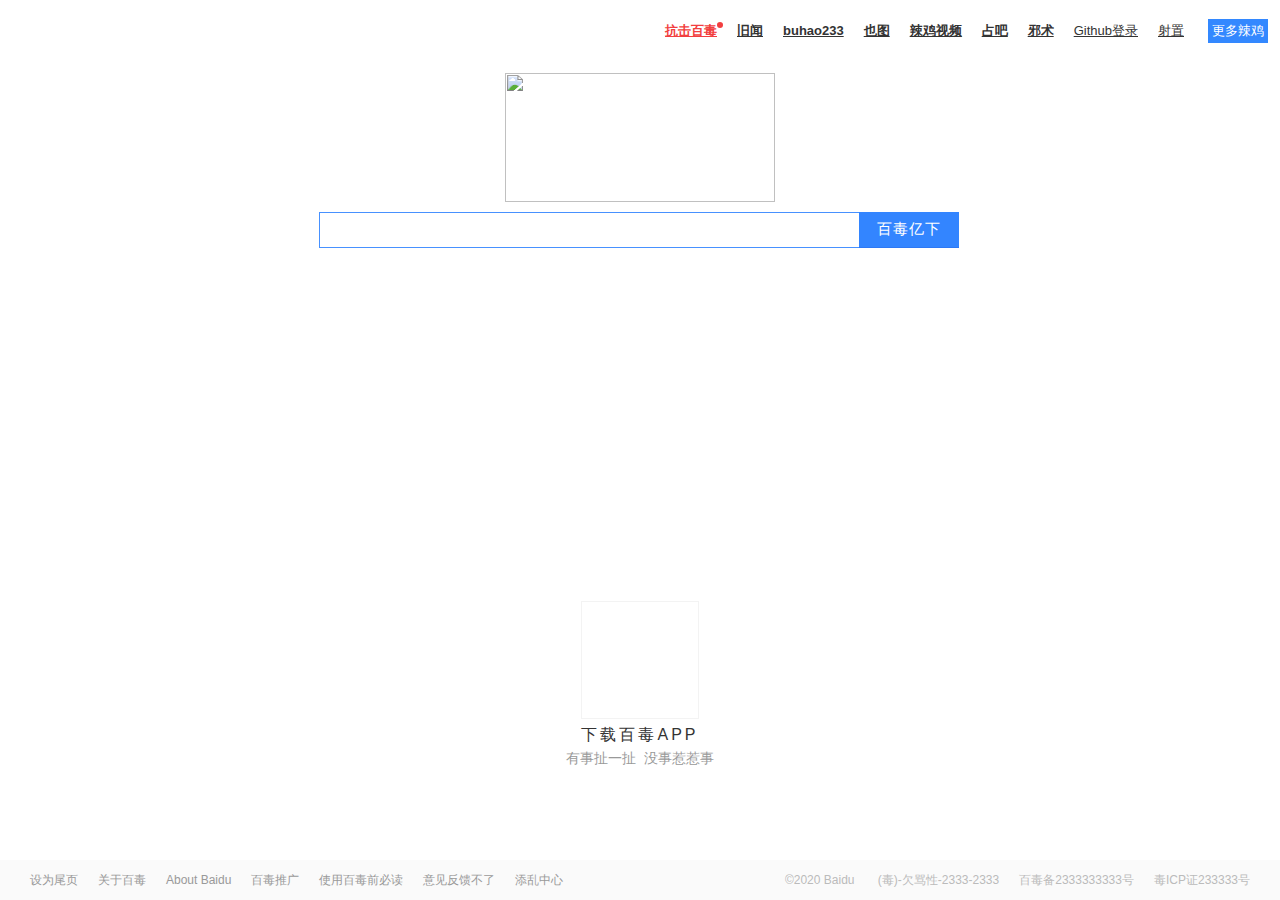
==== index.html @ ccaf36cb "修复了Github登录的bug by 电脑音乐发布 笔稽" ====
<!DOCTYPE html>
<html><head><meta http-equiv="Content-Type" content="text/html; charset=UTF-8"><meta http-equiv="X-UA-Compatible" content="IE=edge,chrome=1"><meta content="always" name="referrer"><meta name="theme-color" content="#2932e1"><link rel="shortcut icon" href="https://www.baidu.com/favicon.ico" type="image/x-icon"><link rel="search" type="application/opensearchdescription+xml" href="https://www.baidu.com/content-search.xml" title="百毒搜索"><link rel="icon" sizes="any" mask="" href="https://www.baidu.com/img/baidu_85beaf5496f291521eb75ba38eacbd87.svg"><link rel="dns-prefetch" href="https://dss0.bdstatic.com/"><link rel="dns-prefetch" href="https://dss1.bdstatic.com/"><link rel="dns-prefetch" href="https://ss1.bdstatic.com/"><link rel="dns-prefetch" href="https://sp0.baidu.com/"><link rel="dns-prefetch" href="https://sp1.baidu.com/"><link rel="dns-prefetch" href="https://sp2.baidu.com/"><title>百毒亿下，你就懵圈</title><style type="text/css" id="css_index" index="index">body,html{height:100%}html{overflow-y:auto}body{font:12px arial;background:#fff}body,form,li,p,ul{margin:0;padding:0;list-style:none}#fm,body,form{position:relative}td{text-align:left}img{border:0}a{text-decoration:none}a:active{color:#f60}input{border:0;padding:0}.clearfix:after{content:'\20';display:block;height:0;clear:both}.clearfix{zoom:1}#wrapper{position:relative;min-height:100%}#head{padding-bottom:100px;text-align:center;*z-index:1}#ftCon{height:50px;position:absolute;text-align:left;width:100%;margin:0 auto;z-index:0;overflow:hidden}#ftConw{display:inline-block;text-align:left;margin-left:33px;line-height:22px;position:relative;top:-2px;*float:right;*margin-left:0;*position:static}#ftConw,#ftConw a{color:#999}#ftConw{text-align:center;margin-left:0}.bg{background-image:url(https://dss0.bdstatic.com/5aV1bjqh_Q23odCf/static/superman/img/icons-5859e577e2.png);background-repeat:no-repeat;_background-image:url(https://dss0.bdstatic.com/5aV1bjqh_Q23odCf/static/superman/img/icons-d5b04cc545.gif)}.c-icon{display:inline-block;width:14px;height:14px;vertical-align:text-bottom;font-style:normal;overflow:hidden;background:url(https://dss0.bdstatic.com/5aV1bjqh_Q23odCf/static/superman/img/icons-5859e577e2.png) no-repeat 0 0;_background-image:url(https://dss0.bdstatic.com/5aV1bjqh_Q23odCf/static/superman/img/icons-d5b04cc545.gif)}.c-icon-triangle-down-blue{background-position:-480px -168px}.c-icon-chevron-unfold2{background-position:-504px -168px}#m{width:720px;margin:0 auto}#lk,#nv a,#nv b,.btn{font-size:14px}#nv{height:19px;font-size:16px;margin:0 0 4px;text-align:left;text-indent:137px}.s_btn{width:95px;height:32px;padding-top:2px\9;font-size:14px;background-color:#ddd;background-position:0 -48px;cursor:pointer}.s_btn_h{background-position:-240px -48px}.s_btn_wr{width:97px;height:34px;display:inline-block;background-position:-120px -48px;*position:relative;z-index:0;vertical-align:top}#jgwab{margin-left:19px}#cp .c-icon-icrlogo,.c-icon-jgwablogo{width:14px;height:17px;display:inline-block;overflow:hidden;background:url(https://dss0.bdstatic.com/5aV1bjqh_Q23odCf/static/superman/img/icons-5859e577e2.png) no-repeat;_background-image:url(https://dss0.bdstatic.com/5aV1bjqh_Q23odCf/static/superman/img/icons-d5b04cc545.gif)}#cp .c-icon-icrlogo{background-position:-600px -96px;position:relative;top:3px}.c-icon-jgwablogo{background-position:-623px -96px;position:relative;top:3px}#shouji{margin-right:14px}#u{display:none}#c-tips-container{display:none}#wrapper{min-width:1250px;height:100%;min-height:600px}#head{position:relative;padding-bottom:0;height:100%;min-height:600px}#head #lg .index-logo-src,#head #lg .index-logo-srcnew{position:absolute;bottom:10px;left:50%;margin-left:-135px}#m{position:relative}#fm{padding-left:40px;top:-37px}#lh a{margin-left:62px}#lh #setf,#lh #seth{margin-left:0}#lk{position:absolute;display:none;top:0;right:0;margin:33px 0}#lk span{font:14px "宋体"}#nv{position:absolute;display:none;top:0;right:0}#lm{color:#666;width:100%;height:60px;margin-top:60px;line-height:15px;font-size:13px;position:absolute;top:0;left:0}#lm a{color:#666}#pad-version{line-height:40px}#su.bg,.s_btn_wr.bg,.s_ipt_wr.bg{background-image:none}.s_btn_wr{width:auto;height:auto;border-bottom:1px solid transparent;*border-bottom:none}.s_btn{width:100px;height:36px;color:#fff;font-size:15px;letter-spacing:1px;background:#3385ff;border-bottom:1px solid #2d78f4;outline:medium;*border-bottom:none;-webkit-appearance:none;-webkit-border-radius:0}.s_btn.btnhover{background:#317ef3;border-bottom:1px solid #2868c8;*border-bottom:none;box-shadow:1px 1px 1px #ccc}.s_btn_h{background:#3075dc;box-shadow:inset 1px 1px 5px #2964bb;-webkit-box-shadow:inset 1px 1px 5px #2964bb;-moz-box-shadow:inset 1px 1px 5px #2964bb;-o-box-shadow:inset 1px 1px 5px #2964bb}#result_logo{display:none}#index_logo img{display:inline-block;width:270px;height:129px}#s_tab{display:none}.s_form_wrapper{height:100%}.s_form_wrapper.lite{top:-191px}.s_ipt_wr{height:34px}#head .c-icon-bear-round{display:none}#fm .bdsug,#form .bdsug{top:35px;z-index:100}.bdsug{display:none;position:absolute;width:538px;background:#fff;border:1px solid #ccc;_overflow:hidden;box-shadow:1px 1px 3px #ededed;-webkit-box-shadow:1px 1px 3px #ededed;-moz-box-shadow:1px 1px 3px #ededed;-o-box-shadow:1px 1px 3px #ededed}.bdsug.bdsugbg ul{background:url(https://dss0.bdstatic.com/5aV1bjqh_Q23odCf/static/superman/img/sugbg-1762fe7cb1.png) 100% 100% no-repeat;background-size:100px 110px;background-image:url(https://dss0.bdstatic.com/5aV1bjqh_Q23odCf/static/superman/img/sugbg-90fc9cf8c8.gif)\9}.bdsug li{width:522px;color:#000;font:14px arial;line-height:25px;padding:0 8px;position:relative;cursor:default}.bdsug li.bdsug-s{background:#f0f0f0}.bdsug-store b,.bdsug-store span{color:#7a77c8}.bdsug-store-del{font-size:12px;color:#666;text-decoration:underline;position:absolute;right:8px;top:0;cursor:pointer;display:none}.bdsug-s .bdsug-store-del{display:inline-block}.bdsug-ala{display:inline-block;border-bottom:1px solid #e6e6e6}.bdsug-ala h3{line-height:14px;background:url(//www.baidu.com/img/sug_bd.png) no-repeat left center;margin:8px 0 5px 0;font-size:12px;font-weight:400;color:#7b7b7b;padding-left:20px}.bdsug-ala p{font-size:14px;font-weight:700;padding-left:20px}.bdsug .bdsug-direct{width:auto;padding:0;border-bottom:1px solid #f1f1f1}.bdsug .bdsug-direct p{color:#00c;font-weight:700;line-height:34px;padding:0 8px;cursor:pointer;white-space:nowrap;overflow:hidden}.bdsug .bdsug-direct p img{width:16px;height:16px;margin:7px 6px 9px 0;vertical-align:middle}.bdsug .bdsug-direct p span{margin-left:8px}.bdsug .bdsug-direct p i{font-size:12px;line-height:100%;font-style:normal;font-weight:400;color:#fff;background-color:#2b99ff;display:inline;text-align:center;padding:1px 5px;*padding:2px 5px 0 5px;margin-left:8px;overflow:hidden}.bdsug .bdsug-pcDirect{color:#000;font-size:14px;line-height:30px;height:30px;background-color:#f8f8f8}.bdsug .bdsug-pc-direct-tip{position:absolute;right:15px;top:8px;width:55px;height:15px;display:block;background:url(../img/pc_direct.png) no-repeat 0 0}.bdsug li.bdsug-pcDirect-s{background-color:#f0f0f0}.bdsug .bdsug-pcDirect-is{color:#000;font-size:14px;line-height:22px;background-color:#f8f8f8}.bdsug .bdsug-pc-direct-tip-is{position:absolute;right:15px;top:3px;width:55px;height:15px;display:block;background:url(../img/pc_direct.png) no-repeat 0 0}.bdsug li.bdsug-pcDirect-is-s{background-color:#f0f0f0}.bdsug .bdsug-pcDirect-is-s .bdsug-pc-direct-tip-is,.bdsug .bdsug-pcDirect-s .bdsug-pc-direct-tip{background-position:0 -15px}.bdsug .bdsug-newicon{color:#929292;opacity:.7;font-size:12px;display:inline-block;line-height:22px;letter-spacing:2px}.bdsug .bdsug-s .bdsug-newicon{opacity:1}.bdsug .bdsug-newicon i{letter-spacing:0;font-style:normal}.bdsug .bdsug-feedback-wrap{text-align:right;background:#fafafa;color:#666;height:25px;line-height:25px;display:none}.bdsug .bdsug-feedback{margin-right:10px;text-decoration:underline;color:#666}.toggle-underline{text-decoration:none}.toggle-underline:hover{text-decoration:underline}.tools{position:absolute;right:-75px}#mHolder{width:62px;position:relative;z-index:296;display:none}#mCon{height:18px;line-height:18px;position:absolute;cursor:pointer}#mCon span{color:#00c;display:block;width:24px}#mCon .hw{text-decoration:underline;cursor:pointer;display:inline-block}#mCon .pinyin{display:inline-block}#mCon .c-icon-chevron-unfold2{margin-left:5px}#mMenu a{width:100%;height:100%;display:block;line-height:22px;text-indent:6px;text-decoration:none;filter:none\9}#mMenu,#user ul{box-shadow:1px 1px 2px #ccc;-moz-box-shadow:1px 1px 2px #ccc;-webkit-box-shadow:1px 1px 2px #ccc;filter:progid:DXImageTransform.Microsoft.Shadow(Strength=2, Direction=135, Color=#cccccc)\9}#mMenu{width:56px;border:1px solid #9b9b9b;list-style:none;position:absolute;right:27px;top:28px;display:none;background:#fff}#mMenu a:hover{background:#ebebeb}#mMenu .ln{height:1px;background:#ebebeb;overflow:hidden;font-size:1px;line-height:1px;margin-top:-1px}#u1 a:link,#u1 a:visited{color:#666;text-decoration:none}#u1 a:active,#u1 a:hover{text-decoration:underline}#u1 a:active{color:#00c}#u1{z-index:2;color:#fff;position:absolute;right:0;top:0;margin:19px 0 5px 0;padding:0 96px 0 0}#u1 .reg{display:none}#u1 a.pf,#u1 a.pf:visited{display:inline-block;float:left;color:#333;line-height:24px;font-size:13px;margin-left:20px;overflow:hidden;text-decoration:underline}#u1 a.lb,#u1 a.lb:visited,#u1 a.username{display:inline-block;float:left;color:#333;font-size:13px;line-height:24px;margin-left:20px;text-decoration:underline}#u1 a.bri,#u1 a.bri:visited{display:inline-block;position:absolute;right:10px;width:60px;height:23px;float:left;color:#fff;background:#38f;line-height:24px;font-size:13px;text-align:center;overflow:hidden;border-bottom:1px solid #38f;margin-left:19px;margin-right:2px}#u1 a.bri.brihover{display:none;text-decoration:none;color:#333;background:0 0;border-bottom:1px solid transparent;margin-left:19px}#u1 #lm a{color:#00c;text-decoration:underline}#u1 a.mnav,#u1 a.mnav:visited{float:left;color:#333;font-weight:700;line-height:24px;margin-left:20px;font-size:13px;text-decoration:underline}#u1 a.lb:hover,#u1 a.mnav:hover,#u1 a.pf:hover{color:#00c}.briiconsbg{background-repeat:no-repeat;background-size:300px 18px;background-image:url(https://dss0.bdstatic.com/5aV1bjqh_Q23odCf/static/superman/img/icons-5859e577e2.png);background-image:url(https://dss0.bdstatic.com/5aV1bjqh_Q23odCf/static/superman/img/icons-d5b04cc545.gif)\9}.bdpfmenu{background-color:#fff;border:1px solid #d1d1d1;position:absolute;right:160px;width:68px;top:36px;margin-top:-1px;_margin-top:-3px;z-index:2;box-shadow:1px 1px 5px #d1d1d1;-webkit-box-shadow:1px 1px 5px #d1d1d1;-moz-box-shadow:1px 1px 5px #d1d1d1;-o-box-shadow:1px 1px 5px #d1d1d1}.bdpfmenu a{display:block;text-align:left;margin:0!important;padding:0 9px;line-height:26px;text-decoration:none}#wrapper .bdpfmenu a:link,#wrapper .bdpfmenu a:visited{background:#fff;color:#333}#wrapper .bdpfmenu a:active,#wrapper .bdpfmenu a:hover{background:#38f;text-decoration:none;color:#fff}#wrapper .bdnuarrow{width:0;height:0;font-size:0;line-height:0;display:block;position:absolute;top:-10px;left:50%;margin-left:-5px}#wrapper .bdnuarrow em,#wrapper .bdnuarrow i{width:0;height:0;font-size:0;line-height:0;display:block;position:absolute;border:5px solid transparent;border-style:dashed dashed solid dashed}#wrapper .bdnuarrow em{border-bottom-color:#d8d8d8;top:-1px}#wrapper .bdnuarrow i{border-bottom-color:#fff;top:0}.s-isindex-wrap #wrapper .bdnuarrow{height:13px;background:url(https://dss0.bdstatic.com/5aV1bjqh_Q23odCf/static/superman/img/icons-5859e577e2.png) no-repeat -90px -1px}#wrapper .bdnuarrow.bdbriarrow{right:104px;display:none!important}#wrapper .bdbri{width:85px;min-height:100px;border-left:1px solid #e7e7e7;position:absolute;background-color:#f9f9f9;overflow:hidden;z-index:10;right:0;top:0}#prefpanel{background:#fafafa;display:none;opacity:0;position:fixed;_position:absolute;top:-359px;z-index:1000;width:100%;min-width:960px;border-bottom:1px solid #ebebeb}#prefpanel form{_width:850px}#wrapper .bdbriimgtitle{color:#333;text-align:center;width:66px;height:43px;line-height:43px;padding-top:9px;margin:0 auto;border-bottom:#f0f0f0 1px solid;font-size:13px;cursor:default}#wrapper .briscrollwrapper{overflow:hidden}#wrapper .briscrollwrapperContainer{position:relative}#wrapper .bdbri.bdbriimg .bdmainlink a,#wrapper .bdbri.bdbriimg .bdothlink a{display:block;text-align:center;width:66px;height:76px;margin:0 auto;border-bottom:#f0f0f0 1px solid;color:#666;text-decoration:none;overflow:hidden}#wrapper .bdbri.bdbriimg .bdmainlink a:visited,#wrapper .bdbri.bdbriimg .bdothlink a:visited{color:#666}#wrapper .bdbri.bdbriimg .bdmainlink a:hover,#wrapper .bdbri.bdbriimg .bdothlink a:hover{color:#666;text-decoration:underline}#wrapper .bdbri.bdbriimg .bdmainlink a:active,#wrapper .bdbri.bdbriimg .bdothlink a:active{color:#00c;text-decoration:underline}#wrapper .bdbri.bdbriimg span{width:36px;height:36px;display:block;margin:10px auto 5px;background:url(https://dss0.bdstatic.com/5aV1bjqh_Q23odCf/static/superman/img/logos/bdbri_icons.png) no-repeat;cursor:pointer}#wrapper .bdbri.bdbriimg .bdbrievenmore,#wrapper .bdbri.bdbriimg .bdbrimore{clear:both;text-align:center}#wrapper .bdbri.bdbriimg .bdbrievenmore{margin-top:15px;height:30px;width:85px;overflow:hidden}#wrapper .bdbri.bdbriimg span.bdbriimgitem_1{background:url(https://dss0.bdstatic.com/5aV1bjqh_Q23odCf/static/superman/img/logos/yingxiao-b585c1ec7d.png) no-repeat;background-size:cover}#wrapper .bdbri.bdbriimg span.bdbriimgitem_2{background:url(https://dss0.bdstatic.com/5aV1bjqh_Q23odCf/static/superman/img/logos/zhidao-cbf2affcac.png) no-repeat;background-size:cover}#wrapper .bdbri.bdbriimg span.bdbriimgitem_3{width:36px;background:url(https://dss0.bdstatic.com/5aV1bjqh_Q23odCf/static/superman/img/logos/qqjt-9809ca806e.png) no-repeat;background-size:cover}#wrapper .bdbri.bdbriimg span.bdbriimgitem_4{background:url(https://dss0.bdstatic.com/5aV1bjqh_Q23odCf/static/superman/img/logos/image-55b5909a30.png) no-repeat;background-size:cover}#wrapper .bdbri.bdbriimg span.bdbriimgitem_5{background:url(https://dss0.bdstatic.com/5aV1bjqh_Q23odCf/static/superman/img/logos/wenku-aaf198d89f.png) no-repeat;background-size:cover}#wrapper .bdbri.bdbriimg span.bdbriimgitem_6{background:url(https://dss0.bdstatic.com/5aV1bjqh_Q23odCf/static/superman/img/logos/fengyunbang-1986a40079.png) no-repeat;background-size:cover}#wrapper .bdbri.bdbriimg span.bdbriimgitem_7{background-position:-220px 0}#wrapper .bdbri.bdbriimg .bdbrievenmore a:link,#wrapper .bdbri.bdbriimg .bdbrievenmore a:visited{color:#666;text-decoration:underline}#wrapper .bdbri.bdbriimg .bdbrievenmore a:hover{color:#666;text-decoration:underline}#wrapper .bdbri.bdbriimg .bdbrievenmore a:active{color:#00c}.bdbriscroll-ctrl-scroll{position:absolute;top:10px;right:1px;width:8px;border-top:1px solid #e4e4e4;border-left:1px solid #e4e4e4;cursor:default;-webkit-user-select:none;-moz-user-select:none}.bdbriscroll-ctrl-scroll .bdbriscroll-axis{width:8px;left:0;z-index:0;position:absolute;background:#f2f2f2}.bdbriscroll-ctrl-scroll-touch .bdbriscroll-axis{width:7px;background:#f2f2f2}.bdbriscroll-ctrl-scroll-hover .bdbriscroll-axis{background:#f2f2f2}.bdbriscroll-ctrl-scroll .bdbriscroll-slider{overflow:hidden;width:7px;height:14px;position:absolute;left:0;z-index:10;display:none;background:#d9d9d9;margin-top:-1px;margin-left:-1px;border-right:1px solid #cecece;border-bottom:1px solid #cecece;cursor:default}.bdbriscroll-ctrl-scroll-hover .bdbriscroll-slider,.bdbriscroll-ctrl-scroll-touch .bdbriscroll-slider{background:#b8b8b8;border-right:1px solid #afafaf;border-bottom:1px solid #afafaf}.s_ipt::-webkit-input-placeholder{padding-left:3px;color:#aaa;font-size:13px}.s_ipt::-moz-placeholder{padding-left:3px;color:#aaa;font-size:13px}.s_ipt:-ms-input-placeholder{padding-left:3px;color:#aaa;font-size:13px}.s_ipt::placeholder{padding-left:3px;color:#aaa;font-size:13px}.kw-placeholder{position:absolute;top:0;left:0;color:#aaa;font-size:13px;height:35px;line-height:35px;padding-left:10px;max-width:360px;z-index:99;pointer-events:none}.kw-placeholder.placeholders-hidden{visibility:hidden}.qrcode-chunwan{width:530px;height:90px;position:absolute;left:50%;margin-left:-265px;z-index:1;bottom:115px;background-size:100%;background-repeat:no-repeat;background-position:center}.qrcode-chunwan .close-chunwan{width:23px;height:23px;position:absolute;top:0;right:0;display:none;_display:block;background-size:100%}.qrcode-chunwan:hover .close-chunwan{display:block}.s-skin-hasbg #head_wrapper.s-down .s_ipt:focus{border-top:1px solid #38f!important;border-left:1px solid #38f!important;border-bottom:1px solid #38f!important}.s-isindex-wrap{position:relative}.s_lm_hide{display:none!important}#head_wrapper.head_wrapper{width:auto}#s_main.main{display:none}#s-bottom-layer-hide-card-btn{display:none}@font-face{font-family:cIconfont;src:url(https://dss0.bdstatic.com/5aV1bjqh_Q23odCf/static/superman/font/iconfont-eff6dcd8a2.eot);src:url(https://dss0.bdstatic.com/5aV1bjqh_Q23odCf/static/superman/font/iconfont-eff6dcd8a2.eot?#iefix) format('embedded-opentype'),url(https://dss0.bdstatic.com/5aV1bjqh_Q23odCf/static/superman/font/iconfont-e096e2d334.woff2) format('woff2'),url(https://dss0.bdstatic.com/5aV1bjqh_Q23odCf/static/superman/font/iconfont-cd15381a28.woff) format('woff'),url(https://dss0.bdstatic.com/5aV1bjqh_Q23odCf/static/superman/font/iconfont-63a90f8b0e.ttf) format('truetype'),url(https://dss0.bdstatic.com/5aV1bjqh_Q23odCf/static/superman/font/iconfont-88179cba0e.svg#iconfont) format('svg')}.s-isindex-wrap .c-gap-top-small{margin-top:3px}.s-isindex-wrap .c-gap-top{margin-top:7px}.s-isindex-wrap .c-gap-top-large{margin-top:11px}.s-isindex-wrap .c-gap-bottom-small{margin-bottom:3px}.s-isindex-wrap .c-gap-bottom{margin-bottom:7px}.s-isindex-wrap .c-gap-bottom-large{margin-bottom:11px}.s-isindex-wrap .c-gap-left{margin-left:12px}.s-isindex-wrap .c-gap-left-small{margin-left:8px}.s-isindex-wrap .c-gap-left-large{margin-left:16px}.s-isindex-wrap .c-gap-left-middle{margin-left:10px}.s-isindex-wrap .c-gap-right{margin-right:12px}.s-isindex-wrap .c-gap-right-small{margin-right:8px}.s-isindex-wrap .c-gap-right-large{margin-right:16px}.s-isindex-wrap .c-gap-right-middle{margin-right:10px}.s-isindex-wrap .c-gap-icon-right-small{margin-right:5px}.s-isindex-wrap .c-gap-icon-right{margin-right:10px}.s-isindex-wrap .c-gap-icon-left-small{margin-left:5px}.s-isindex-wrap .c-gap-icon-left{margin-left:10px}.s-isindex-wrap .c-border .c-gap-left{margin-left:4px}.s-isindex-wrap .c-border .c-gap-left-small{margin-left:2px}.s-isindex-wrap .c-border .c-gap-right{margin-right:4px}.s-isindex-wrap .c-border .c-gap-right-small{margin-right:2px}.s-isindex-wrap .c-row{*zoom:1}.s-isindex-wrap .c-row:after{display:block;height:0;content:"";clear:both;visibility:hidden}.s-isindex-wrap .c-span1{width:32px}.s-isindex-wrap .c-span2{width:80px}.s-isindex-wrap .c-span3{width:128px}.s-isindex-wrap .c-span4{width:176px}.s-isindex-wrap .c-span5{width:224px}.s-isindex-wrap .c-span6{width:272px}.s-isindex-wrap .c-span7{width:320px}.s-isindex-wrap .c-span8{width:368px}.s-isindex-wrap .c-span9{width:416px}.s-isindex-wrap .c-span10{width:464px}.s-isindex-wrap .c-span11{width:512px}.s-isindex-wrap .c-span12{width:560px}.s-isindex-wrap .c-span13{width:608px}.s-isindex-wrap .c-span14{width:656px}.s-isindex-wrap .c-span15{width:704px}.s-isindex-wrap .c-span16{width:752px}.s-isindex-wrap .c-span17{width:800px}.s-isindex-wrap .c-span18{width:848px}.s-isindex-wrap .c-span19{width:896px}.s-isindex-wrap .c-span20{width:944px}.s-isindex-wrap .c-span21{width:992px}.s-isindex-wrap .c-span22{width:1040px}.s-isindex-wrap .c-span23{width:1088px}.s-isindex-wrap .c-span24{width:1136px}.s-isindex-wrap .c-span10,.s-isindex-wrap .c-span11,.s-isindex-wrap .c-span12,.s-isindex-wrap .c-span13,.s-isindex-wrap .c-span14,.s-isindex-wrap .c-span15,.s-isindex-wrap .c-span16,.s-isindex-wrap .c-span17,.s-isindex-wrap .c-span18,.s-isindex-wrap .c-span19,.s-isindex-wrap .c-span2,.s-isindex-wrap .c-span20,.s-isindex-wrap .c-span21,.s-isindex-wrap .c-span22,.s-isindex-wrap .c-span23,.s-isindex-wrap .c-span24,.s-isindex-wrap .c-span3,.s-isindex-wrap .c-span4,.s-isindex-wrap .c-span5,.s-isindex-wrap .c-span6,.s-isindex-wrap .c-span7,.s-isindex-wrap .c-span8,.s-isindex-wrap .c-span9{float:left;_display:inline;margin-right:16px;list-style:none}.s-isindex-wrap .c-span-last{margin-right:0}.s-isindex-wrap .c-span-last-s{margin-right:0}.s-isindex-wrap .container_l .cr-content{width:752px}.s-isindex-wrap .container_l .cr-content .c-span-last-s{margin-right:16px}.s-isindex-wrap .container_l .cr-content-narrow{width:560px}.s-isindex-wrap .container_l .cr-content-narrow .c-span-last-s{margin-right:0}.s-isindex-wrap .c-border .c-span1,.s-isindex-wrap .c-feed-box .c-span1{width:43px}.s-isindex-wrap .c-border .c-span2,.s-isindex-wrap .c-feed-box .c-span2{width:90px}.s-isindex-wrap .c-border .c-span3,.s-isindex-wrap .c-feed-box .c-span3{width:137px}.s-isindex-wrap .c-border .c-span4,.s-isindex-wrap .c-feed-box .c-span4{width:184px}.s-isindex-wrap .c-border .c-span5,.s-isindex-wrap .c-feed-box .c-span5{width:231px}.s-isindex-wrap .c-border .c-span6,.s-isindex-wrap .c-feed-box .c-span6{width:278px}.s-isindex-wrap .c-border .c-span7,.s-isindex-wrap .c-feed-box .c-span7{width:325px}.s-isindex-wrap .c-border .c-span8,.s-isindex-wrap .c-feed-box .c-span8{width:372px}.s-isindex-wrap .c-border .c-span9,.s-isindex-wrap .c-feed-box .c-span9{width:419px}.s-isindex-wrap .c-border .c-span10,.s-isindex-wrap .c-feed-box .c-span10{width:466px}.s-isindex-wrap .c-border .c-span11,.s-isindex-wrap .c-feed-box .c-span11{width:513px}.s-isindex-wrap .c-border .c-span12,.s-isindex-wrap .c-feed-box .c-span12{width:560px}.s-isindex-wrap .c-border .c-span13,.s-isindex-wrap .c-feed-box .c-span13{width:607px}.s-isindex-wrap .c-border .c-span14,.s-isindex-wrap .c-feed-box .c-span14{width:654px}.s-isindex-wrap .c-border .c-span15,.s-isindex-wrap .c-feed-box .c-span15{width:701px}.s-isindex-wrap .c-border .c-span16,.s-isindex-wrap .c-feed-box .c-span16{width:748px}.s-isindex-wrap .c-border .c-span17,.s-isindex-wrap .c-feed-box .c-span17{width:795px}.s-isindex-wrap .c-border .c-span18,.s-isindex-wrap .c-feed-box .c-span18{width:842px}.s-isindex-wrap .c-border .c-span19,.s-isindex-wrap .c-feed-box .c-span19{width:889px}.s-isindex-wrap .c-border .c-span20,.s-isindex-wrap .c-feed-box .c-span20{width:936px}.s-isindex-wrap .c-border .c-span21,.s-isindex-wrap .c-feed-box .c-span21{width:983px}.s-isindex-wrap .c-border .c-span22,.s-isindex-wrap .c-feed-box .c-span22{width:1030px}.s-isindex-wrap .c-border .c-span23,.s-isindex-wrap .c-feed-box .c-span23{width:1077px}.s-isindex-wrap .c-border .c-span24,.s-isindex-wrap .c-feed-box .c-span24{width:1124px}.s-isindex-wrap .c-border .c-span10,.s-isindex-wrap .c-border .c-span11,.s-isindex-wrap .c-border .c-span12,.s-isindex-wrap .c-border .c-span13,.s-isindex-wrap .c-border .c-span14,.s-isindex-wrap .c-border .c-span15,.s-isindex-wrap .c-border .c-span16,.s-isindex-wrap .c-border .c-span17,.s-isindex-wrap .c-border .c-span18,.s-isindex-wrap .c-border .c-span19,.s-isindex-wrap .c-border .c-span2,.s-isindex-wrap .c-border .c-span20,.s-isindex-wrap .c-border .c-span21,.s-isindex-wrap .c-border .c-span22,.s-isindex-wrap .c-border .c-span23,.s-isindex-wrap .c-border .c-span24,.s-isindex-wrap .c-border .c-span3,.s-isindex-wrap .c-border .c-span4,.s-isindex-wrap .c-border .c-span5,.s-isindex-wrap .c-border .c-span6,.s-isindex-wrap .c-border .c-span7,.s-isindex-wrap .c-border .c-span8,.s-isindex-wrap .c-border .c-span9,.s-isindex-wrap .c-feed-box .c-span10,.s-isindex-wrap .c-feed-box .c-span11,.s-isindex-wrap .c-feed-box .c-span12,.s-isindex-wrap .c-feed-box .c-span13,.s-isindex-wrap .c-feed-box .c-span14,.s-isindex-wrap .c-feed-box .c-span15,.s-isindex-wrap .c-feed-box .c-span16,.s-isindex-wrap .c-feed-box .c-span17,.s-isindex-wrap .c-feed-box .c-span18,.s-isindex-wrap .c-feed-box .c-span19,.s-isindex-wrap .c-feed-box .c-span2,.s-isindex-wrap .c-feed-box .c-span20,.s-isindex-wrap .c-feed-box .c-span21,.s-isindex-wrap .c-feed-box .c-span22,.s-isindex-wrap .c-feed-box .c-span23,.s-isindex-wrap .c-feed-box .c-span24,.s-isindex-wrap .c-feed-box .c-span3,.s-isindex-wrap .c-feed-box .c-span4,.s-isindex-wrap .c-feed-box .c-span5,.s-isindex-wrap .c-feed-box .c-span6,.s-isindex-wrap .c-feed-box .c-span7,.s-isindex-wrap .c-feed-box .c-span8,.s-isindex-wrap .c-feed-box .c-span9{margin-right:4px}.s-isindex-wrap .c-border .c-span-last,.s-isindex-wrap .c-feed-box .c-span-last{margin-right:0}.s-isindex-wrap .c-index{display:inline-block;width:14px;padding:1px 0;line-height:100%;text-align:center;color:#fff;background-color:#8eb9f5;font-size:12px}.s-isindex-wrap .c-index-hot,.s-isindex-wrap .c-index-hot1{background-color:#f54545}.s-isindex-wrap .c-index-hot2{background-color:#ff8547}.s-isindex-wrap .c-index-hot3{background-color:#ffac38}.s-isindex-wrap .c-font-sigma{font:36px/60px Arial,PingFangSC-Regular,MicrosoftYaHei}.s-isindex-wrap .c-font-large{font:20px/30px Arial,PingFangSC-Regular,MicrosoftYaHei}.s-isindex-wrap .c-font-big{font:20px/30px Arial,PingFangSC-Regular,MicrosoftYaHei}.s-isindex-wrap .c-font-special{font:16px/26px Arial,PingFangSC-Regular,MicrosoftYaHei}.s-isindex-wrap .c-font-medium{font:14px/24px Arial,PingFangSC-Regular,MicrosoftYaHei}.s-isindex-wrap .c-font-normal{font:13px/23px Arial,PingFangSC-Regular,MicrosoftYaHei}.s-isindex-wrap .c-font-small{font:12px/20px Arial,PingFangSC-Regular,MicrosoftYaHei}.s-isindex-wrap .c-color-t{color:#222}.s-isindex-wrap .c-color-text{color:#333}.s-isindex-wrap .c-color-gray{color:#626675}.s-isindex-wrap .c-color-gray2{color:#9195a3}.s-isindex-wrap .c-color-visited{color:#626675}.s-isindex-wrap .c-color-link{color:#222}.s-isindex-wrap .c-color-orange{color:#fa4901}.s-isindex-wrap .c-color-green{color:#0ebe90}.s-isindex-wrap .c-color-ad{color:#77a9f9}.s-isindex-wrap .c-color-red{color:#f63051}.s-isindex-wrap .c-color-red:visited{color:#f63051}.s-isindex-wrap .c-color-warn{color:#ff7900}.s-isindex-wrap .c-color-warn:visited{color:#ff7900}.s-isindex-wrap .c-btn,.s-isindex-wrap .c-btn:visited{color:#626675!important}.s-isindex-wrap .c-btn{display:inline-block;overflow:hidden;margin:0;font-family:inherit;font-weight:400;text-align:center;vertical-align:middle;outline:0;background-color:#f5f5f6;height:30px;width:80px;line-height:29px;font-size:14px;border-radius:6px;padding:0;filter:chroma(color=#000000);*zoom:1;cursor:pointer}.s-isindex-wrap a.c-btn{text-decoration:none}.s-isindex-wrap button.c-btn{*overflow:visible;border:0}.s-isindex-wrap button.c-btn::-moz-focus-inner{padding:0;border:0}.s-isindex-wrap .c-btn .c-icon{margin-top:5px}.s-isindex-wrap .c-btn-disable{color:#9195a3!important}.s-isindex-wrap .c-btn-disable:visited{color:#9195a3!important}.s-isindex-wrap .c-btn-disable:hover{cursor:default;color:#9195a3!important;background-color:#f5f5f6}.s-isindex-wrap .c-btn-mini{height:24px;width:48px;line-height:24px}.s-isindex-wrap .c-btn-mini .c-icon{margin-top:2px}.s-isindex-wrap .c-btn-large{height:30px;line-height:30px;font-size:14px}.s-isindex-wrap button.c-btn-large{height:30px;_line-height:24px}.s-isindex-wrap .c-btn-large .c-icon{margin-top:7px;_margin-top:6px}.s-isindex-wrap .c-btn-primary,.s-isindex-wrap .c-btn-primary:visited{color:#fff!important}.s-isindex-wrap .c-btn-primary{background-color:#4e71f2}.s-isindex-wrap .c-btn .c-icon{float:left}.s-isindex-wrap .c-btn-add{width:32px;height:32px;line-height:32px;text-align:center;color:#9195a3!important}.s-isindex-wrap .c-btn-add:hover{background-color:#4e71f2;color:#fff!important}.s-isindex-wrap .c-btn-add .c-icon{float:none}.s-isindex-wrap .c-btn-add-disable:hover{cursor:default;color:#9195a3!important;background-color:#f5f5f6}.s-isindex-wrap .c-select{position:relative;display:inline-block;width:96px;box-sizing:border-box;-webkit-box-sizing:border-box;-moz-box-sizing:border-box;vertical-align:middle;color:#222;font:13px/23px Arial,PingFangSC-Regular,MicrosoftYaHei}.s-isindex-wrap .c-select-selection{display:block;height:30px;line-height:30px;box-sizing:border-box;-webkit-box-sizing:border-box;-moz-box-sizing:border-box;padding:0 10px;background-color:#fff;border-radius:6px;border:1px solid #d7d9e0;outline:0;user-select:none;cursor:pointer;position:relative}.s-isindex-wrap .c-select-arrow{position:absolute;top:0;right:10px;color:#9195a3}.s-isindex-wrap .c-select-dropdown{display:none;position:absolute;top:29px;z-index:999;left:0;width:94px;box-sizing:content-box;-webkit-box-sizing:content-box;-moz-box-sizing:content-box;background:#fff;border-radius:0 0 6px 6px;border:1px solid #d7d9e0;border-top:0;zoom:1}.s-isindex-wrap .c-select-split{border-top:1px solid #f5f5f5;margin:0 5px}.s-isindex-wrap .c-select-dropdown-list{padding:0;margin:5px 0 0;list-style:none}.s-isindex-wrap .c-select-item{margin:0 0 4px;padding:0 10px;clear:both;white-space:nowrap;list-style:none;cursor:pointer;box-sizing:border-box;-webkit-box-sizing:border-box;-moz-box-sizing:border-box}.s-isindex-wrap .c-select-item:hover{color:#315efb}.s-isindex-wrap .c-select-item-selected{color:#315efb}.s-isindex-wrap .c-select-visible .c-select-selection{border-radius:6px 6px 0 0}.s-isindex-wrap .c-select-visible .c-select-dropdown{display:block}.s-isindex-wrap .c-img{position:relative;display:block;min-height:1px;line-height:0;border:0 0;background:#f5f5f6}.s-isindex-wrap .c-img img{width:100%}.s-isindex-wrap .c-img1{width:32px}.s-isindex-wrap .c-img2{width:80px}.s-isindex-wrap .c-img3{width:128px}.s-isindex-wrap .c-img4{width:176px}.s-isindex-wrap .c-img6{width:272px}.s-isindex-wrap .c-img7{width:320px}.s-isindex-wrap .c-img12{width:560px}.s-isindex-wrap .c-img15{width:704px}.s-isindex-wrap .c-img18{width:848px}.s-isindex-wrap .c-border .c-img1,.s-isindex-wrap .c-feed-box .c-img1{width:43px}.s-isindex-wrap .c-border .c-img2,.s-isindex-wrap .c-feed-box .c-img2{width:90px}.s-isindex-wrap .c-border .c-img3,.s-isindex-wrap .c-feed-box .c-img3{width:137px}.s-isindex-wrap .c-border .c-img4,.s-isindex-wrap .c-feed-box .c-img4{width:184px}.s-isindex-wrap .c-border .c-img7,.s-isindex-wrap .c-feed-box .c-img7{width:325px}.s-isindex-wrap .c-border .c-img12,.s-isindex-wrap .c-feed-box .c-img12{width:560px}.s-isindex-wrap .c-border .c-img15,.s-isindex-wrap .c-feed-box .c-img15{width:701px}.s-isindex-wrap .c-border .c-img18,.s-isindex-wrap .c-feed-box .c-img18{width:842px}.s-isindex-wrap .c-img-l,.s-isindex-wrap .c-img-s,.s-isindex-wrap .c-img-v,.s-isindex-wrap .c-img-w,.s-isindex-wrap .c-img-x,.s-isindex-wrap .c-img-y,.s-isindex-wrap .c-img-z{height:0;overflow:hidden}.s-isindex-wrap .c-img-s{padding-bottom:100%}.s-isindex-wrap .c-img-l{padding-bottom:133.33333333%}.s-isindex-wrap .c-img-w{padding-bottom:56.25%}.s-isindex-wrap .c-img-x{padding-bottom:75%}.s-isindex-wrap .c-img-y{padding-bottom:66.66666667%}.s-isindex-wrap .c-img-v{padding-bottom:116.66666667%}.s-isindex-wrap .c-img-z{padding-bottom:62.5%}.s-isindex-wrap .c-img-radius{border-radius:6px}.s-isindex-wrap .c-img-radius>img{border-radius:6px}.s-isindex-wrap .c-img-radius-s,.s-isindex-wrap .c-img-radius-s>img{border-radius:2px}.s-isindex-wrap .c-img-radius-large,.s-isindex-wrap .c-img-radius-large>img{border-radius:12px}.s-isindex-wrap .c-img-radius-left,.s-isindex-wrap .c-img-radius-left>img{border-top-left-radius:6px;border-bottom-left-radius:6px}.s-isindex-wrap .c-img-radius-right,.s-isindex-wrap .c-img-radius-right>img{border-top-right-radius:6px;border-bottom-right-radius:6px}.s-isindex-wrap .c-img-radius-left-s,.s-isindex-wrap .c-img-radius-left-s>img{border-top-left-radius:2px;border-bottom-left-radius:2px}.s-isindex-wrap .c-img-radius-right-s,.s-isindex-wrap .c-img-radius-right-s>img{border-top-right-radius:2px;border-bottom-right-radius:2px}.s-isindex-wrap .c-img-radius-left-l,.s-isindex-wrap .c-img-radius-left-l>img{border-top-left-radius:12px;border-bottom-left-radius:12px}.s-isindex-wrap .c-img-radius-right-l,.s-isindex-wrap .c-img-radius-right-l>img{border-top-right-radius:12px;border-bottom-right-radius:12px}.s-isindex-wrap .c-img-mask{position:absolute;top:0;left:0;z-index:2;width:100%;height:100%;background-image:radial-gradient(circle,rgba(0,0,0,0),rgba(0,0,0,.04));background-image:-ms-radial-gradient(circle,rgba(0,0,0,0),rgba(0,0,0,.04))}.s-isindex-wrap .c-input{display:inline-block;font:13px/23px Arial,PingFangSC-Regular,MicrosoftYaHei;color:#333;padding:0 10px;height:30px;line-height:30px\9;border:1px solid #d7d9e0;border-radius:6px;font-size:13px;outline:0;box-sizing:content-box;-webkit-box-sizing:content-box;-moz-box-sizing:content-box;vertical-align:top;overflow:hidden}.s-isindex-wrap .c-input .c-icon{float:right;margin-top:6px}.s-isindex-wrap .c-input .c-icon-left{float:left;margin-right:4px}.s-isindex-wrap .c-input input{float:left;height:28px;*padding-top:4px;margin-top:2px;font-size:13px;border:0;outline:0}.s-isindex-wrap .c-input input::-webkit-input-placeholder,.s-isindex-wrap .c-input::-webkit-input-placeholder{color:#9195a3}.s-isindex-wrap .c-input{width:394px}.s-isindex-wrap .c-input input{width:376px}.s-isindex-wrap .c-input-xmini{width:154px}.s-isindex-wrap .c-input-xmini input{width:136px}.s-isindex-wrap .c-input-mini{width:202px}.s-isindex-wrap .c-input-mini input{width:184px}.s-isindex-wrap .c-input-small{width:346px}.s-isindex-wrap .c-input-small input{width:328px}.s-isindex-wrap .c-input-large{width:442px}.s-isindex-wrap .c-input-large input{width:424px}.s-isindex-wrap .c-input-xlarge{width:730px}.s-isindex-wrap .c-input-xlarge input{width:712px}.s-isindex-wrap .c-input12{width:538px}.s-isindex-wrap .c-input12 input{width:520px}.s-isindex-wrap .c-input20{width:922px}.s-isindex-wrap .c-input20 input{width:904px}.s-isindex-wrap .c-border .c-input,.s-isindex-wrap .c-feed-box .c-input{width:397px}.s-isindex-wrap .c-border .c-input input,.s-isindex-wrap .c-feed-box .c-input input{width:379px}.s-isindex-wrap .c-border .c-input-xmini,.s-isindex-wrap .c-feed-box .c-input-xmini{width:162px}.s-isindex-wrap .c-border .c-input-xmini input,.s-isindex-wrap .c-feed-box .c-input-xmini input{width:144px}.s-isindex-wrap .c-border .c-input-mini,.s-isindex-wrap .c-feed-box .c-input-mini{width:209px}.s-isindex-wrap .c-border .c-input-mini input,.s-isindex-wrap .c-feed-box .c-input-mini input{width:191px}.s-isindex-wrap .c-border .c-input-small,.s-isindex-wrap .c-feed-box .c-input-small{width:350px}.s-isindex-wrap .c-border .c-input-small input,.s-isindex-wrap .c-feed-box .c-input-small input{width:332px}.s-isindex-wrap .c-border .c-input-large,.s-isindex-wrap .c-feed-box .c-input-large{width:444px}.s-isindex-wrap .c-border .c-input-large input,.s-isindex-wrap .c-feed-box .c-input-large input{width:426px}.s-isindex-wrap .c-border .c-input-xlarge,.s-isindex-wrap .c-feed-box .c-input-xlarge{width:726px}.s-isindex-wrap .c-border .c-input-xlarge input,.s-isindex-wrap .c-feed-box .c-input-xlarge input{width:708px}.s-isindex-wrap .c-border .c-input12,.s-isindex-wrap .c-feed-box .c-input12{width:538px}.s-isindex-wrap .c-border .c-input12 input,.s-isindex-wrap .c-feed-box .c-input12 input{width:520px}.s-isindex-wrap .c-border .c-input20,.s-isindex-wrap .c-feed-box .c-input20{width:914px}.s-isindex-wrap .c-border .c-input20 input,.s-isindex-wrap .c-feed-box .c-input20 input{width:896px}.s-isindex-wrap .c-checkbox,.s-isindex-wrap .c-radio{display:inline-block;position:relative;white-space:nowrap;outline:0;line-height:1;vertical-align:middle;cursor:pointer;width:16px;height:16px}.s-isindex-wrap .c-checkbox-inner,.s-isindex-wrap .c-radio-inner{display:inline-block;position:relative;width:16px;height:16px;line-height:16px;text-align:center;top:0;left:0;background-color:#fff;color:#d7d9e0}.s-isindex-wrap .c-checkbox-input,.s-isindex-wrap .c-radio-input{position:absolute;top:0;bottom:0;left:0;right:0;z-index:1;opacity:0;margin:0;padding:0;width:100%;height:100%;cursor:pointer}.s-isindex-wrap .c-checkbox-inner-i,.s-isindex-wrap .c-radio-inner-i{opacity:0;font-size:16px}.s-isindex-wrap .c-checkbox-inner-bg,.s-isindex-wrap .c-radio-inner-bg{font-size:16px;position:absolute;top:0;left:0;z-index:1}.s-isindex-wrap .c-checkbox-checked .c-checkbox-inner-i,.s-isindex-wrap .c-radio-checked .c-radio-inner-i{color:#4e71f2;opacity:1}.s-isindex-wrap .c-textarea{font:13px/23px Arial,PingFangSC-Regular,MicrosoftYaHei;color:#333;padding:0 10px;height:30px;line-height:30px\9;border:1px solid #d7d9e0;border-radius:6px;padding:3px 10px;resize:none;outline:0}.s-isindex-wrap .c-icon{font-family:cIconfont!important;font-style:normal;-webkit-font-smoothing:antialiased;-moz-osx-font-smoothing:grayscale}.s-isindex-wrap .c-wrapper{word-wrap:break-word;word-break:break-all;font:14px/24px Arial,PingFangSC-Regular,MicrosoftYaHei;color:#222}.s-isindex-wrap .c-wrapper:after{display:block;height:0;content:"";clear:both;visibility:hidden}.s-isindex-wrap .c-container{width:560px}.s-isindex-wrap .c-wrapper-l{width:1040px}.s-isindex-wrap .c-wrapper-l .c-container-r{width:368px}.s-isindex-wrap .c-wrapper-s{width:896px}.s-isindex-wrap .c-wrapper-s .c-container-r{width:272px}@media screen and (max-width:1340px){.s-isindex-wrap .c-wrapper{width:896px}.s-isindex-wrap .c-wrapper .c-container-r{width:272px}}.s-isindex-wrap .c-dialog-box{display:none;position:absolute;z-index:999;box-shadow:0 2px 10px 0 rgba(0,0,0,.1);-webkit-box-shadow:0 2px 10px 0 rgba(0,0,0,.1);-moz-box-shadow:0 2px 10px 0 rgba(0,0,0,.1);-o-box-shadow:0 2px 10px 0 rgba(0,0,0,.1);border-radius:16px;background:#fff;padding:19px 24px}.s-isindex-wrap .c-dialog-box .c-dialog-close{position:absolute;cursor:pointer;top:12px;right:12px;height:14px;width:14px;line-height:1;color:#d7d9e0}.s-isindex-wrap .c-dialog-box .c-dialog-close:hover{color:#315efb}.s-isindex-wrap .c-floating-box{background:#fff;box-shadow:0 2px 10px 0 rgba(0,0,0,.1);-webkit-box-shadow:0 2px 10px 0 rgba(0,0,0,.1);-moz-box-shadow:0 2px 10px 0 rgba(0,0,0,.1);-o-box-shadow:0 2px 10px 0 rgba(0,0,0,.1);border-radius:12px}.s-isindex-wrap .c-link{color:#222;text-decoration:none}.s-isindex-wrap .c-link:visited{color:#626675}.s-isindex-wrap .c-link:hover{color:#315efb;text-decoration:underline}.s-isindex-wrap .c-capsule-tip{display:inline-block;background:#f63051;border-radius:7px;padding:0 4px;height:13px;font-size:11px;line-height:14px;color:#fff;text-align:center}</style><style type="text/css">#bottom_layer{width:100%;min-width:1250px;position:fixed;z-index:302;bottom:0;left:0;height:40px;overflow:hidden;color:#999;zoom:1;margin:0;background-color:#fafafa;text-align:left;line-height:40px}.s-skin-hasbg #bottom_layer{background-color:#000}#bottom_layer .lh{display:inline;margin-right:20px}#bottom_layer .s-bottom-layer-left .lh:first-child{margin-left:30px}#bottom_layer .s-bottom-layer-right>.lh:last-child{margin-right:30px}#bottom_layer a{font-size:12px;text-decoration:none;color:#999}#bottom_layer a:hover{color:#333}#bottom_layer .s-bottom-layer-left{float:left}#bottom_layer .s-bottom-layer-right{float:right;color:#bbb}#bottom_layer .s-bottom-layer-right a{color:#bbb}#bottom_layer .s-bottom-layer-right a:first-child{color:#999}#bottom_layer .s-bottom-layer-right a:hover{color:#333}#bottom_layer .hide-card .s-bottom-show{display:inline-block;padding-top:6px;height:16px;line-height:16px}#bottom_layer .hide-card .s-bottom-hide{display:none}#bottom_layer .s-bottom-show{display:none}#bottom_layer .s-bottom-hide i,#bottom_layer .s-bottom-show i{width:11px;height:6px;margin-right:8px;margin-bottom:2px;display:inline-block;background:url(https://dss0.bdstatic.com/5aV1bjqh_Q23odCf/static/superman/img/footer/up-e6cad6f323.png) no-repeat left top}#bottom_layer .s-bottom-layer-right .s-bottom-hide i{background:url(https://dss0.bdstatic.com/5aV1bjqh_Q23odCf/static/superman/img/footer/down-52a030422c.png) no-repeat left top}#bottom_layer .s-bottom-show:hover i{background:url(https://dss0.bdstatic.com/5aV1bjqh_Q23odCf/static/superman/img/footer/up-hover-f281c80da3.png) no-repeat left top}#bottom_layer .s-bottom-layer-right .s-bottom-hide:hover i{background:url(https://dss0.bdstatic.com/5aV1bjqh_Q23odCf/static/superman/img/footer/down-hover-0f1ffc420c.png) no-repeat left top}#bottom_layer .s-bottom-certificate{display:inline-block}.s-bottom-space{position:static;width:100%;height:40px;margin:23px auto 12px}</style><style type="text/css">#s_top_wrap{position:absolute;z-index:99;min-width:1000px;width:100%}#s_top_wrap.s-down{position:fixed;_position:absolute;top:0;left:0;height:74px;z-index:10;width:100%}#s_top_wrap .s-center-box{position:relative;z-index:1;width:100%;_width:1000px;height:100%}#s_top_wrap.s-down .s-center-box{box-shadow:0 0 5px #888;border-bottom:1px solid #888\9;_border-bottom:0;background-image:-webkit-gradient(linear,left top,left bottom,from(rgba(255,255,255,.95)),to(rgba(255,255,255,.95)))!important;background-image:-moz-linear-gradient(rgba(255,255,255,.95) 0,rgba(255,255,255,.95) 100%)!important;background-image:-ms-linear-gradient(rgba(255,255,255,.95) 0,rgba(255,255,255,.95) 100%)!important;background-image:-o-linear-gradient(rgba(255,255,255,.95) 0,rgba(255,255,255,.95) 100%)!important;background-image:linear-gradient(rgba(255,255,255,.95) 0,rgba(255,255,255,.95) 100%)!important;filter:progid:DXImageTransform.Microsoft.gradient(startColorstr=#f2ffffff, endColorstr=#f2ffffff)!important}#s_top_wrap .s-top-nav{position:absolute;top:74px;width:100%;_width:1000px;height:40px;overflow:hidden;display:none}#head_wrapper{position:relative;height:38.2%;min-height:293px;width:1000px;margin:0 auto;_height:293px}#head_wrapper .s_btn_wr,#head_wrapper .s_ipt_wr{display:inline-block;*display:inline;zoom:1;background:0 0;vertical-align:top;*vertical-align:middle}#head_wrapper .s_form{width:642px;height:100%;min-height:293px;margin:0 auto 0 auto;text-align:left;z-index:100}#head_wrapper .s-p-top{height:61.8%;min-height:181px;position:relative;z-index:0;text-align:center}#head_wrapper.s-down{position:fixed;_position:static;top:0;left:50%;height:50px;min-height:50px;z-index:20;width:802px;padding-top:9px;margin-left:-447px;_margin:0 auto}#head_wrapper.s-down .s_form_wrapper{width:805px}#head_wrapper.s-down .s_form{min-width:550px;margin:0;width:100%;height:100%;padding-left:0;margin-top:0;min-height:0}#head_wrapper.s-down .s-p-top{display:none}#head_wrapper.s-down #result_logo,#head_wrapper.s-down .fm{display:inline-block;*display:inline;zoom:1;vertical-align:middle}@-webkit-keyframes fadein{from{opacity:0}to{opacity:1}}#head_wrapper.s-down #result_logo{-webkit-animation:fadein 1s}#head_wrapper.s-down .fm{margin:8px 0 0 25px}#head_wrapper.s-down #result_logo img{width:101px}</style><style type="text/css">#qrcodeCon{text-align:center;position:absolute;bottom:132px;width:100%}#qrcodeCon.hide{display:none}#qrcodeCon #qrcode{display:inline-block;*float:left;*margin-top:4px}#qrcodeCon #qrcode .qrcode-item{float:left}#qrcodeCon #qrcode .qrcode-item-2{margin-left:33px}#qrcodeCon #qrcode .qrcode-img{width:106px;height:106px;margin:0 auto;padding:5px;border:1px solid #f3f3f3}#qrcodeCon #qrcode .qrcode-item-1 .qrcode-img{background:url(https://dss0.bdstatic.com/5aV1bjqh_Q23odCf/static/superman/img/qrcode/zbios-09b6296ee6.png) 0 0 no-repeat;background-position:5px 5px}#qrcodeCon #qrcode .qrcode-item-2 .qrcode-img{background:url(https://dss0.bdstatic.com/5aV1bjqh_Q23odCf/static/superman/img/qrcode/nuomi-365eabd8b7.png) 0 0 no-repeat;background-position:5px 5px}@media only screen and (-webkit-min-device-pixel-ratio:2){#qrcodeCon #qrcode .qrcode-item-1 .qrcode-img{background-image:url(https://dss0.bdstatic.com/5aV1bjqh_Q23odCf/static/superman/img/qrcode/zbios_x2-5869f49078.png);background-size:106px 106px}#qrcodeCon #qrcode .qrcode-item-2 .qrcode-img{background-image:url(https://dss0.bdstatic.com/5aV1bjqh_Q23odCf/static/superman/img/qrcode/nuomi_x2-55dc5b734e.png);background-size:106px 106px}}#qrcodeCon #qrcode .qrcode-text{color:#999;line-height:23px}#qrcodeCon #qrcode .qrcode-text a{color:#999;text-decoration:none}#qrcodeCon #qrcode .qrcode-text p{text-align:center}#qrcodeCon #qrcode .qrcode-text b{color:#666;font-weight:700}#qrcodeCon #qrcode .qrcode-text span{letter-spacing:1px}#qrcodeCon #qrcode .qrcode-text .title{color:#333;font-size:16px;line-height:32px;letter-spacing:3px}#qrcodeCon #qrcode .qrcode-text .sub-title{color:#999;font-size:14px;line-height:14px;font-weight:300}</style>
<style>
#u1 a.mnav.sp,#u1 a.mnav.sp:visited{color:#F23F40;position: relative;}
#u1 a.mnav.sp.dot::before{content:' ';position: absolute;width:6px;height: 6px;background-color: #F23F40;border-radius: 50%;top: 3px;right: -6px;}
</style><!--[if lte IE 8]><style index="index" data-compress="strip">.s_form{top:260px}</style><![endif]--><!--[if IE 8]><style index="index" data-compress="strip">#u1 a.mnav,#u1 a.mnav:visited,#u1 a.lb,#u1 a.lb:visited,#u1 a.pf,#u1 a.pf:visited,#u1 a.bri,#u1 a.bri:visited{font-family:simsun;}</style><![endif]--><style data-for="debug">#debug{display:none!important;}</style>
<style data-for="result" id="css_index_result" type="text/css">#seth{display:inline;behavior:url(#default#homepage)}#setf{display:inline}#sekj{margin-left:14px}#sekj,#st{display:none}.s_ipt_wr{border:1px solid #b6b6b6;border-color:#7b7b7b #b6b6b6 #b6b6b6 #7b7b7b;background:#fff;display:inline-block;vertical-align:top;width:539px;margin-right:0;border-right-width:0;border-color:#b8b8b8 transparent #ccc #b8b8b8;overflow:hidden}.wrapper_s .s_ipt_wr{width:439px}.wrapper_s .s_ipt{width:434px}.wrapper_s .s_ipt_tip{width:434px}.s_ipt_wr.ipthover,.s_ipt_wr:hover{border-color:#999 transparent #b3b3b3 #999}.s_ipt_wr.iptfocus{border-color:#4791ff transparent #4791ff #4791ff}.s_ipt_tip{color:#aaa;position:absolute;z-index:-10;font:16px/22px arial;height:32px;line-height:32px;padding-left:7px;overflow:hidden;width:526px}.s_ipt{width:526px;height:22px;font:16px/18px arial;line-height:22px;margin:6px 0 0 7px;padding:0;background:0 0;border:0;outline:0;-webkit-appearance:none}#kw{position:relative}#u .username i{background-position:-408px -144px}.bdpfmenu,.usermenu{border:1px solid #d1d1d1;position:absolute;width:105px;top:36px;z-index:302;box-shadow:1px 1px 5px #d1d1d1;-webkit-box-shadow:1px 1px 5px #d1d1d1;-moz-box-shadow:1px 1px 5px #d1d1d1;-o-box-shadow:1px 1px 5px #d1d1d1}.bdpfmenu{font-size:12px;background-color:#fff}.bdpfmenu a,.usermenu a{display:block;text-align:left;margin:0!important;padding:0 9px;line-height:26px;text-decoration:none}.briiconsbg{background-repeat:no-repeat;background-size:300px 18px;background-image:url(https://ss1.bdstatic.com/5eN1bjq8AAUYm2zgoY3K/r/www/cache/static/protocol/https/home/img/icons_0c37e9b.png);background-image:url(https://ss1.bdstatic.com/5eN1bjq8AAUYm2zgoY3K/r/www/cache/static/protocol/https/home/img/icons_809ae65.gif)\9}#u{z-index:301;position:absolute;right:0;top:0;margin:21px 9px 5px 0;padding:0}.wrapper_s #u{margin-right:3px}#u a{text-decoration:underline;color:#333;margin:0 7px}.wrapper_s #u a{margin-right:0 6px}#u div a{text-decoration:none}#u a:hover{text-decoration:underline}#u .back_org{color:#666;float:left;display:inline-block;height:24px;line-height:24px}#u .bri{display:inline-block;width:24px;height:24px;float:left;line-height:24px;color:transparent;background:url(https://ss1.bdstatic.com/5eN1bjq8AAUYm2zgoY3K/r/www/cache/static/protocol/https/home/img/icons_0c37e9b.png) no-repeat 4px 3px;background-size:300px 18px;background-image:url(https://ss1.bdstatic.com/5eN1bjq8AAUYm2zgoY3K/r/www/cache/static/protocol/https/home/img/icons_809ae65.gif)\9;overflow:hidden}#u .bri.brihover,#u .bri:hover{background-position:-18px 3px}#mCon #imeSIcon{background-position:-408px -144px;margin-left:0}#mCon span{color:#333}#u .usermenu a:link,#u .usermenu a:visited,.bdpfmenu a:link,.bdpfmenu a:visited{background:#fff;color:#333}#u .usermenu a:active,#u .usermenu a:hover,.bdpfmenu a:active,.bdpfmenu a:hover{background:#38f;text-decoration:none;color:#fff}.bdpfmenu{width:70px}.usermenu{width:68px;right:8px}#wrapper .bdnuarrow{width:0;height:0;font-size:0;line-height:0;display:block;position:absolute;top:-10px;left:50%;margin-left:-5px}#wrapper .bdnuarrow em,#wrapper .bdnuarrow i{width:0;height:0;font-size:0;line-height:0;display:block;position:absolute;border:5px solid transparent;border-style:dashed dashed solid}#wrapper .bdnuarrow em{border-bottom-color:#d8d8d8;top:-1px}#wrapper .bdnuarrow i{border-bottom-color:#fff;top:0}#prefpanel{background:#fafafa;display:none;opacity:0;position:fixed;_position:absolute;top:-359px;z-index:500;width:100%;min-width:960px;border-bottom:1px solid #ebebeb}#prefpanel form{_width:850px}#kw_tip{cursor:default;display:none;margin-top:1px}#bds-message-wrapper{top:43px}.quickdelete-wrap{position:relative}.quickdelete-wrap input{width:500px}.wrapper_l .quickdelete-wrap input{width:500px}.wrapper_s .quickdelete-wrap input{width:402px}input::-ms-clear{display:none}.quickdelete{width:32px;height:32px;background:url(https://ss1.bdstatic.com/5eN1bjq8AAUYm2zgoY3K/r/www/cache/static/protocol/https/global/img/quickdelete_33e3eb8.png) no-repeat;background-position:10px 10px;position:absolute;display:block}.quickdelete:hover{background-position:10px -24px}#lh a{margin-left:25px}.bdbriwrapper-tuiguang{display:none!important}</style><!--[if IE 8]><style index="index" data-compress="strip">.s_ipt{background-color:#FFF;}</style><![endif]-->
    <script data-compress="strip">
        function h(obj){
            obj.style.behavior='url(#default#homepage)';
            var a = obj.setHomePage('//www.baidu.com/');
        }
    </script>
    <script>
        _manCard = {
            asynJs : [],
            asynLoad : function(id){
                _manCard.asynJs.push(id);
            }
        };
        window._sp_async = 1;
    <script data-require-id="plugins/swfobject" src="/swfobject_0178953.js" async=""></script><script data-require-id="soutu/js/tu" src="/tu_77547af.js" async=""></script><script data-require-id="@baidu/search-sug" src="/search-sug_913fe0a.js" async=""></script><script data-require-id="plugins/hotWord" src="/hotWord_cc828cc.js" async=""></script><link rel="stylesheet" href="/soutu.css" type="text/css" data-for="result"><link rel="stylesheet" href="/nsguide-5070d27dcd.css"><link rel="stylesheet" href="/super_ext-87b2b12415.css"><link rel="stylesheet" href="/ubase_9376fdcf.css"></head><body class="" style="">
    
<script>
    if (/Chrome\/37.0.2062.94/i.test(navigator.userAgent) && (/(windows 7)|(windows nt 6.1)/i.test(navigator.userAgent))) {
        var _chrome_37_fix = document.createElement("style");
        _chrome_37_fix.type="text/css";
        _chrome_37_fix.setAttribute("data-for","result");
        _chrome_37_fix.innerHTML = ".t,.f16,#kw,.s_ipt,.c-title,.c-title-size,.to_zhidao,.to_tieba,.to_zhidao_bottom{font-size:15px;} .ec-hospital-info-main h2,.ad-widget-gx_sck-ylzx-doctor-info h2,.ec-card-main h2,.ad-widget-h1 h2,.ad-widget-title h2,.ad-widget-small-head h2,.ad-widget-small-head h2 a,.ad-widget-header .ec-figcaption h2{font-size: 15px !important;}";
        document.getElementsByTagName("head")[0].appendChild(_chrome_37_fix);
    }
</script>
<div id="wrapper"><script>if(window.bds&&bds.util&&bds.util.setContainerWidth){bds.util.setContainerWidth();}</script><div id="head">
<div id="s_top_wrap" class="s-top-wrap" style="left: 0px;"><div class="s-top-nav"></div><div class="s-center-box"></div></div><div id="u"><a class="toindex" href="https://dnyyfb.github.io/baidu/">百毒首页</a><a href="javascript:;" name="tj_settingicon" class="pf">设置<i class="c-icon c-icon-triangle-down"></i></a><a href="https://github.com/login/oauth/authorize?client_id=26ff616f299bf60cb054&allow_signup=true" name="tj_login" class="lb" onclick="return false;">Github登录</a></div><div id="u1"><a href="https://voice.baidu.com/act/newpneumonia/newpneumonia/?from=osari_pc_1" target="_blank" id="virus-2020" class="mnav sp dot">抗击百毒</a><a href="http://news.baidu.com/" name="tj_trnews" class="mnav">旧闻</a><a href="https://www.hao123.com/" name="tj_trhao123" class="mnav">buhao233</a><a href="http://map.baidu.com/" name="tj_trmap" class="mnav">也图</a><a href="http://v.baidu.com/" name="tj_trvideo" class="mnav">辣鸡视频</a><a href="http://tieba.baidu.com/" name="tj_trtieba" class="mnav">占吧</a><a href="http://xueshu.baidu.com/" name="tj_trxueshu" class="mnav">邪术</a><a href="https://github.com/login/oauth/authorize?client_id=26ff616f299bf60cb054&allow_signup=true" name="tj_login" class="lb" onclick="return false;">Github登录</a><a href="http://www.baidu.com/gaoji/preferences.html" name="tj_settingicon" class="pf">射置</a><a href="http://www.baidu.com/more/" name="tj_briicon" class="bri" style="display: block;">更多辣鸡</a></div><div id="head_wrapper" class="head_wrapper"><div class="s_form"><div class="s_form_wrapper soutu-env-nomac soutu-env-index"><style>.index-logo-srcnew {display: none;}@media (-webkit-min-device-pixel-ratio: 2),(min--moz-device-pixel-ratio: 2),(-o-min-device-pixel-ratio: 2),(min-device-pixel-ratio: 2){.index-logo-src {display: none;}.index-logo-srcnew {display: inline;}}</style><div id="lg" class="s-p-top"><img hidefocus="true" class="index-logo-src" src="/bd_logo1.png" width="270" height="129" onerror="this.src=&#39;./bd_logo1.png&#39;;this.onerror=null;" usemap="#mp"><img hidefocus="true" class="index-logo-srcnew" src="/bd_logo1(1).png" width="270" height="129" onerror="this.src=&#39;./bd_logo1.png&#39;;this.onerror=null;" usemap="#mp"><map name="mp"><area style="outline:none;" hidefocus="true" shape="rect" coords="0,0,270,129" href="https://www.baidu.com/s?wd=%E4%BB%8A%E6%97%A5%E6%96%B0%E9%B2%9C%E4%BA%8B&amp;tn=SE_PclogoS_8whnvm25&amp;sa=ire_dl_gh_logo&amp;rsv_dl=igh_logo_pcs" onmousedown="return ns_c({fm: &#39;tab&#39;, tab: &#39;felogo&#39;, rsv_platform: &#39;wwwhome&#39; })" target="_blank" title="点击一下，了解更多"></map></div><a href="https://www.baidu.com/" id="result_logo" onmousedown="return c({&#39;fm&#39;:&#39;tab&#39;,&#39;tab&#39;:&#39;logo&#39;})"><img class="index-logo-src" src="/baidu_jgylogo3.gif" alt="到百毒首页" title="到百毒首页"><img class="index-logo-srcnew" src="/baidu_resultlogo@2.png" alt="到百毒首页" title="到百毒首页"></a><form id="form" name="f" action="https://www.baidu.com/s" class="fm"><input type="hidden" name="ie" value="utf-8"><input type="hidden" name="f" value="8"><input type="hidden" name="rsv_bp" value="1"><input type="hidden" name="rsv_idx" value="1"><input type="hidden" name="ch" value=""><input type="hidden" name="tn" value="baidu"><input type="hidden" name="bar" value=""><span class="bg s_ipt_wr quickdelete-wrap"><span class="soutu-btn"></span><input id="kw" name="wd" class="s_ipt" value="" maxlength="255" autocomplete="off"><a href="javascript:;" id="quickdelete" title="清空" class="quickdelete" style="top: 0px; right: 0px; display: none;"></a></span><span class="bg s_btn_wr"><input type="submit" id="su" value="百毒亿下" class="bg s_btn"></span><span class="tools"><span id="mHolder"><div id="mCon"><span>输入法</span></div><ul id="mMenu"><li><a href="javascript:;" name="ime_hw">手写</a></li><li><a href="javascript:;" name="ime_py">拼音</a></li><li class="ln"></li><li><a href="javascript:;" name="ime_cl">关闭</a></li></ul></span></span><input type="hidden" name="rn" value=""><input type="hidden" name="oq" value=""><input type="hidden" name="rsv_pq" value=""><input type="hidden" name="rsv_t" value="9981yxNM7l3HbC0QKUGcmHIeXNW9frgeJmMcv6Y0XRnhdaG+RvIjEGrduLo"><input type="hidden" name="rqlang" value=""><input type="hidden" name="rsv_enter" value="1"><input type="hidden" name="rsv_dl" value="ib"></form><div id="m"></div></div></div></div>
    <div id="s_wrap" class="s-isindex-wrap"><div id="s_main" class="main clearfix"></div></div>
    
	<div id="bottom_layer" class="s-bottom-layer"><div class="s-bottom-layer-left"><p class="lh"><a href="./cache/sethelp/index.html" target="_blank">设为尾页</a></p><p class="lh"><a href="https://home.baidu.com/" target="_blank">关于百毒</a></p><p class="lh"><a href="http://ir.baidu.com/" target="_blank">About Baidu</a></p><p class="lh"><a href="http://e.baidu.com/?refer=888" target="_blank">百毒推广</a></p><p class="lh"><a href="https://www.baidu.com/duty" target="_blank">使用百毒前必读</a></p><p class="lh"><a href="https://help.baidu.com/newadd?prod_id=1&amp;category=4" target="_blank">意见反馈不了</a></p><p class="lh"><a href="https://help.baidu.com/" target="_blank">添乱中心</a></p></div><div id="s-bottom-layer-right" class="s-bottom-layer-right"><span class="lh">©2020&nbsp;Baidu&nbsp;</span><span class="lh">(毒)-欠骂性-2333-2333</span><a href="http://www.beian.gov.cn/portal/registerSystemInfo?recordcode=11000002000001" target="_blank"><span class="lh s-bottom-recordcode">百毒备2333333333号</span></a><span class="lh">毒ICP证233333号</span></div></div></div>
<div class="s_tab" id="s_tab"><div class="s_tab_inner"><b>网页</b><a href="https://www.baidu.com/s?rtt=1&amp;bsst=1&amp;cl=2&amp;tn=news&amp;word=" wdfield="word" onmousedown="return c({&#39;fm&#39;:&#39;tab&#39;,&#39;tab&#39;:&#39;news&#39;})" sync="true">资讯</a><a href="http://tieba.baidu.com/f?kw=&amp;fr=wwwt" wdfield="kw" onmousedown="return c({&#39;fm&#39;:&#39;tab&#39;,&#39;tab&#39;:&#39;tieba&#39;})">贴吧</a><a href="http://zhidao.baidu.com/q?ct=17&amp;pn=0&amp;tn=ikaslist&amp;rn=10&amp;word=&amp;fr=wwwt" wdfield="word" onmousedown="return c({&#39;fm&#39;:&#39;tab&#39;,&#39;tab&#39;:&#39;zhidao&#39;})">知道</a><a href="http://music.taihe.com/search?fr=ps&amp;ie=utf-8&amp;key=" wdfield="key" onmousedown="return c({&#39;fm&#39;:&#39;tab&#39;,&#39;tab&#39;:&#39;music&#39;})">音乐</a><a href="http://image.baidu.com/search/index?tn=baiduimage&amp;ps=1&amp;ct=201326592&amp;lm=-1&amp;cl=2&amp;nc=1&amp;ie=utf-8&amp;word=" wdfield="word" onmousedown="return c({&#39;fm&#39;:&#39;tab&#39;,&#39;tab&#39;:&#39;pic&#39;})">图片</a><a href="http://v.baidu.com/v?ct=301989888&amp;rn=20&amp;pn=0&amp;db=0&amp;s=25&amp;ie=utf-8&amp;word=" wdfield="word" onmousedown="return c({&#39;fm&#39;:&#39;tab&#39;,&#39;tab&#39;:&#39;video&#39;})">视频</a><a href="http://map.baidu.com/m?word=&amp;fr=ps01000" wdfield="word" onmousedown="return c({&#39;fm&#39;:&#39;tab&#39;,&#39;tab&#39;:&#39;map&#39;})">也图</a><a href="http://wenku.baidu.com/search?word=&amp;lm=0&amp;od=0&amp;ie=utf-8" wdfield="word" onmousedown="return c({&#39;fm&#39;:&#39;tab&#39;,&#39;tab&#39;:&#39;wenku&#39;})">文库</a><a href="https://www.baidu.com/more/" onmousedown="return c({&#39;fm&#39;:&#39;tab&#39;,&#39;tab&#39;:&#39;more&#39;})">更多»</a></div></div>
<div id="qrcodeCon" class="qrcodeCon "><br><br><br><div id="qrcode"><div class="qrcode-item qrcode-item-1"><div class="qrcode-img"></div><div class="qrcode-text"><p class="title">下载百毒APP</p><p class="sub-title">有事扯一扯&nbsp;&nbsp;没事惹惹事</p></div></div></div></div><div id="wrapper_wrapper"></div></div>
<div class="c-tips-container" id="c-tips-container"></div>

    <script>
        window.__async_strategy=2;
    </script>
    <script>
    var bds={
        se:{},
        su:{
            urdata:[],
                        urSendClick:function(){}
        },
        util:{},
        use:{},
        comm : {
            domain:"http:\/\/www.baidu.com",
            ubsurl : "https:\/\/sp0.baidu.com\/5bU_dTmfKgQFm2e88IuM_a\/w.gif",
            tn:"baidu",
            queryEnc:"",
            queryId:"",
            inter:"",
            templateName:"",
            sugHost : "https:\/\/sp0.baidu.com\/5a1Fazu8AA54nxGko9WTAnF6hhy\/su",
            query : "",
            dpquery: "",
            qid : "",
            cid : "",
            sid : "30748_1426_21100_30824_26350_30717",
            indexSid : "30748_1426_21100_30824_26350_30717",
            sampleval : [],
            stoken : "",
            serverTime : "1582707357",
            user : "",
            username : "",
            userid : "",
            loginAction : [],
            useFavo : "",
            pinyin : "",
            favoOn : "",
            userAgent : "Mozilla\/5.0 (Windows NT 6.1; WOW64) AppleWebKit\/537.36 (KHTML, like Gecko) Chrome\/80.0.3987.116 Safari\/537.36",
                        curResultNum:"0",
            rightResultExist:false,
            protectNum:0,
            zxlNum:0,
            pageNum:1,
            pageSize:10,
            newindex:0,
            async:2,
            maxPreloadThread:5,
            maxPreloadTimes:10,
            preloadMouseMoveDistance:5,
            switchAddMask:false,
            isDebug:false,
            ishome : 1,
            flagTranslateResult:0,
            globalLogFlag:0
        ,encTn:'9981yxNM7l3HbC0QKUGcmHIeXNW9frgeJmMcv6Y0XRnhdaG+RvIjEGrduLo'        }
    };


                

    var name,navigate,al_arr=[];
    var selfOpen = window.open;eval("var open = selfOpen;");
    var isIE=navigator.userAgent.indexOf("MSIE")!=-1&&!window.opera;
    var E = bds.ecom= {};

    bds.se.mon = {'loadedItems':[],'load':function(){},'srvt':-1};

    try {
        bds.se.mon.srvt = parseInt(document.cookie.match(new RegExp("(^| )BDSVRTM=([^;]*)(;|$)"))[2]);
        document.cookie="BDSVRTM=;expires=Sat, 01 Jan 2000 00:00:00 GMT";
    }catch(e){}
    var
    bdUser        = bds.comm.user?bds.comm.user:null,
    bdQuery       = bds.comm.query,
    bdUseFavo     = bds.comm.useFavo,
    bdFavoOn      = bds.comm.favoOn,
    bdCid         = bds.comm.cid,
    bdSid         = bds.comm.sid,
    bdServerTime  = bds.comm.serverTime,
    bdQid         = bds.comm.queryId,
    bdstoken      = bds.comm.stoken,
    login_success = [];

            var s_domain={"protocol":"https:","staticUrl":"https://dss0.bdstatic.com/5aV1bjqh_Q23odCf/","base":"home","baseuri":"/home","passconf":"http://passport.baidu.com/ubrwsbas","logout":"https://passport.baidu.com/?logout&u=","bs":"https://www.baidu.com","login":"http://passport.baidu.com/?login&tpl=super&u=","sp":"http://hi.baidu.com/"};
    s_session={"logId":"3338420874","seqId":"3338420999","sessionId":"","debug":false,"userTips":"{}","curmod":"2","firstmod":"","logoCode":false,"isFesLogo":false,"sid":"30748_1426_21100_30824_26350_30717","mSid":"","sample_value":"","isLogin":false,};
    </script>
    <script>

bds.util.domain = (function(){
        																					            																							var list = {
        "graph.baidu.com": "https://sp0.baidu.com/-aYHfD0a2gU2pMbgoY3K",
		"p.qiao.baidu.com":"https://sp0.baidu.com/5PoXdTebKgQFm2e88IuM_a",
		"vse.baidu.com":"https://sp3.baidu.com/6qUDsjip0QIZ8tyhnq",
		"hdpreload.baidu.com":"https://sp3.baidu.com/7LAWfjuc_wUI8t7jm9iCKT-xh_",
		"lcr.open.baidu.com":"https://sp2.baidu.com/8LUYsjW91Qh3otqbppnN2DJv",
		"kankan.baidu.com":"https://sp3.baidu.com/7bM1dzeaKgQFm2e88IuM_a",
		"xapp.baidu.com":"https://sp2.baidu.com/yLMWfHSm2Q5IlBGlnYG",
		"dr.dh.baidu.com":"https://sp0.baidu.com/-KZ1aD0a2gU2pMbgoY3K",
		"xiaodu.baidu.com":"https://sp0.baidu.com/yLsHczq6KgQFm2e88IuM_a",
		"sensearch.baidu.com":"https://sp1.baidu.com/5b11fzupBgM18t7jm9iCKT-xh_",
		"s1.bdstatic.com":"https://dss1.bdstatic.com/5eN1bjq8AAUYm2zgoY3K",
		"olime.baidu.com":"https://sp0.baidu.com/8bg4cTva2gU2pMbgoY3K",
		"app.baidu.com":"https://sp2.baidu.com/9_QWsjip0QIZ8tyhnq",
		"i.baidu.com":"https://sp0.baidu.com/74oIbT3kAMgDnd_",
		"c.baidu.com":"https://sp0.baidu.com/9foIbT3kAMgDnd_",
		"sclick.baidu.com":"https://sp0.baidu.com/5bU_dTmfKgQFm2e88IuM_a",
		"nsclick.baidu.com":"https://sp1.baidu.com/8qUJcD3n0sgCo2Kml5_Y_D3",
		"sestat.baidu.com":"https://sp1.baidu.com/5b1ZeDe5KgQFm2e88IuM_a",
		"eclick.baidu.com":"https://sp3.baidu.com/-0U_dTmfKgQFm2e88IuM_a",
		"api.map.baidu.com":"https://sp2.baidu.com/9_Q4sjOpB1gCo2Kml5_Y_D3",
		"ecma.bdimg.com":"https://dss1.bdstatic.com/-0U0bXSm1A5BphGlnYG",
		"ecmb.bdimg.com":"https://dss0.bdstatic.com/-0U0bnSm1A5BphGlnYG",
        "t1.baidu.com":"https://dss0.baidu.com/6ON1bjeh1BF3odCf",
        "t2.baidu.com":"https://dss1.baidu.com/6OZ1bjeh1BF3odCf",
        "t3.baidu.com":"https://dss2.baidu.com/6OV1bjeh1BF3odCf",
		"t10.baidu.com":"https://dss0.baidu.com/6ONWsjip0QIZ8tyhnq",
		"t11.baidu.com":"https://dss1.baidu.com/6ONXsjip0QIZ8tyhnq",
		"t12.baidu.com":"https://dss2.baidu.com/6ONYsjip0QIZ8tyhnq",
		"i7.baidu.com":"https://dss0.baidu.com/73F1bjeh1BF3odCf",
		"i8.baidu.com":"https://dss0.baidu.com/73x1bjeh1BF3odCf",
		"i9.baidu.com":"https://dss0.baidu.com/73t1bjeh1BF3odCf",
		"b1.bdstatic.com":"https://dss0.bdstatic.com/9uN1bjq8AAUYm2zgoY3K",
		"ss.bdimg.com":"https://dss1.bdstatic.com/5aV1bjqh_Q23odCf",
		"opendata.baidu.com":"https://sp0.baidu.com/8aQDcjqpAAV3otqbppnN2DJv",
		"api.open.baidu.com":"https://sp0.baidu.com/9_Q4sjW91Qh3otqbppnN2DJv",
		"tag.baidu.com":"https://sp1.baidu.com/6LMFsjip0QIZ8tyhnq",
		"f3.baidu.com":"https://sp2.baidu.com/-uV1bjeh1BF3odCf",
		"s.share.baidu.com":"https://sp0.baidu.com/5foZdDe71MgCo2Kml5_Y_D3",	
		"bdimg.share.baidu.com":"https://dss1.baidu.com/9rA4cT8aBw9FktbgoI7O1ygwehsv",
        "1.su.bdimg.com":"https://dss0.bdstatic.com/k4oZeXSm1A5BphGlnYG",
        "2.su.bdimg.com":"https://dss1.bdstatic.com/kvoZeXSm1A5BphGlnYG",
        "3.su.bdimg.com":"https://dss2.bdstatic.com/kfoZeXSm1A5BphGlnYG",
        "4.su.bdimg.com":"https://dss3.bdstatic.com/lPoZeXSm1A5BphGlnYG",
        "5.su.bdimg.com":"https://dss0.bdstatic.com/l4oZeXSm1A5BphGlnYG",
        "6.su.bdimg.com":"https://dss1.bdstatic.com/lvoZeXSm1A5BphGlnYG",
        "7.su.bdimg.com":"https://dss2.bdstatic.com/lfoZeXSm1A5BphGlnYG",
        "8.su.bdimg.com":"https://dss3.bdstatic.com/iPoZeXSm1A5BphGlnYG"
	};

    var get = function(url) {
        if(location.protocol === "http") {
            return url;
        }
        var reg = /^(http[s]?:\/\/)?([^\/]+)(.*)/,
        matches = url.match(reg);
        url = list.hasOwnProperty(matches[2])&&(list[matches[2]] + matches[3]) || url;
        return url;
    },
    set = function(kdomain,vdomain) {
        list[kdomain] = vdomain;
    };
    return {
        get : get,
        set : set
    }
})();
</script>    <script>
    setTimeout(function(){
        try{
            var kw=document.getElementById("kw");
            kw.focus();
            kw.parentNode.className="bg s_ipt_wr iptfocus quickdelete-wrap";
        }catch(e){}
    },0);
    </script>
    <script type="text/javascript" src="/jquery-1-cc52697ab1.10.2.js"></script>
    <script type="text/javascript" src="/sbase-479dfc1f39.js"></script>
<style type="text/css">.sui-scrollbar-container{position:relative;overflow:hidden}.sui-scrollbar-bar{border-left:1px solid #E1E1E1;border-right:1px solid #E3E3E3;border-top:1px solid #E3E3E3;border-bottom:1px solid #E3E3E3;background:#E3E3E3;width:7px;position:absolute;top:0;right:0;height:100%;cursor:pointer}.sui-scrollbar-slider{border:1px solid #E1E1E1;background:#fff;width:100%;left:-1px;position:absolute;cursor:pointer}</style><script type="text/javascript">F._setMod("superui");F._fileMap({"/js/ubase_5a7b0933.js":["superui","util/tool","util/emitter","util/dot","util/smDot","component","component/draggable","component/scrollbar","component/dialog","component/tips","component/share","component/share2","component/notify","component/suggestion","component/placeholder"],"/js/ubase_unused_addca7b6.js":["component/draggsort","component/draggselect","component/draggdirs"],"/css/ubase_9376fdcf.css":["superui.css","dialog.css","tips.css","share.css","scrollbar.css","suggestion.css"],"/css/ubase_sync_ac0620ef.css":["scrollbar_sync.css"],"/js/utils_65f6f1b7.js":["util/pubsub"]});</script><script>F._setMod("superman");F._fileMap({"/js/sbase-479dfc1f39.js":["plugin/browser","plugin/strpx","plugin/url","plugin/ajax","plugin/load_file","plugin/string","plugin/stringify","plugin/localstorage","plugin/fn","plugin/easing","plugin/mousewheel","plugin/cookie","lib/base","lib/sbase","lib/class","lib/mod_evt","lib/log","lib/thunder","common/user_attr","common/select","common/bottom_layer"],"/js/min_super-224c7a98dc.js":["common/result_page","common/image_lazy_load","log/webb.min","log/super_all",
"lib/xpath_log","lib/carditem_log","ps/log","ps/sindex","ps/sug","ps/fpid","page/analyse","start/super_start","page/info","page/scroll","guide/superman_guide"],"/js/supermin-cbd8f087ab.js":["lib/base","lib/sbase","lib/log","lib/class","lib/mod_evt","plugin/browser","plugin/url","log/super_all","ps/supermin_log","ps/s_supermin","ps/sug","page/info","start/supermin_start"],"/js/super_ext-4442fe3f54.js":["plugin/mousewheel","weather/setting_refresh","weather/setting_ctrl","weather/setting_view",
"weather/weather_city"],"/js/super_load-2aa20826e0.js":["weather/weather_tpl","weather/weather_ctrl","weather/weather_autorefresh","start/skin_start","skin/skin_rewrite","mngr/top_layer","mngr/top_menunav","mngr/top_menu","common/guide_tip","guide/groupbuy_tip","guide/new_card_tip","guide/wenjuan_tip","page/page_exp"],"/js/skin_layer-d86e1dbb09.js":["skin/skin_init","skin/skin_cut_img","skin/skin_model","skin/skin_nav","skin/skin_page","skin/skin_tools","skin/skin_img","skin/skin_control",
"skin/skin_view","skin/skin_new_upload","skin/skin_setting","skin/skin_preview","skin/skin_defined","skin/skin_opacity","skin/skin_ajax","skin/skin_extra","skin/skin_random","skin/skin_cartoonExtra"],"/js/opacity_mod-57b92b76b5.js":["opacity/opacity_tpl","opacity/opacity_action","opacity/opacity_conf"],"/js/min_setting-f23f41eac7.js":["setting/setting_constructor","start/setting_start","setting/mod_drag","setting/setting_action"],"/js/card_setting_min-6d046760ed.js":["setting/card_setting"],
"/js/page_setting-e3c279d713.js":["log/super_all","setting/page_setting","setting/tab_msg","start/page_setting_start","common/pop","setting/yaohao","msg/const","setting/data_adapter","msg/bind","msg/bind_window","setting/common_setting"],"/js/min_mt-3df544d11c.js":["msg/const","msg/data_server","msg/data_adapter"],"/js/mt_ext-4eee81afe1.js":["msg/index_nav_msg_extend","msg/msg_builder","msg/bind","msg/bind_window"],"/js/min_notice-816c20c940.js":["mt/mt_show","mt/mt_msg_constructor"],
"/js/notice_ext-0bfec0da78.js":["mt/mt_ext","mt/mt_msg_item","mt/mt_msg_operate"],"/js/guide_ie-0087c48e5f.js":["guide/main_guide_ie"],"/js/guide-441fd71dfd.js":["guide/main_guide","guide/navns_guide","guide/conrecommend_guide"],"/js/ps/ishttps-8b74cccb13.js":["ps/ishttps"],"/js/lib/exception-13bf584742.js":["lib/exception"],"/js/lib/jquery-1-cc52697ab1.10.2.js":["lib/jquery-1.10.2"],"/js/ps/yc-4c3e9b9cb3.js":["ps/yc"],"/css/super_ext-87b2b12415.css":["weather_setting.css","new_card_tip.css",
"mngr_quit_guid.css","wenjuan_tip.css"],"/css/super_min-53058d8b45.css":["super_init.css","weather.css","top_menu.css","skin.css","super_skin.css","select.css","index_guide.css"],"/css/bottom_layer-8102bef470.css":["bottom_layer.css"],"/css/skin_layer-22c95c3fab.css":["skin_layer.css","skin_lottery.css"],"/css/guidetip-6d9a401563.css":["guide.css"],"/css/nsguide-5070d27dcd.css":["ns_guide.css"],"/css/setting_min-0862dc17d6.css":["setting.css"],"/css/card_setting-83fd8d3eff.css":[
"card_setting.css"],"/css/page_setting-a9abf94d7c.css":["super_setting.css","select.css","setting_msg.css","setting_yaohao.css","pop.css","dialog.css"],"/css/mt_min-ea4a10287d.css":["mt_mod.css","index_msg.css"],"/css/skin_opacity0-5dee0c8e7d.css":["skin_opacity0.css"],"/css/skin_opacity5-529fa4b7e0.css":["skin_opacity5.css"],"/css/skin_opacity10-d0537e91cd.css":["skin_opacity10.css"],"/css/skin_opacity15-1c50415ac3.css":["skin_opacity15.css"],"/css/skin_opacity20-1aaed1dba7.css":[
"skin_opacity20.css"],"/css/skin_opacity25-2a8c8814e4.css":["skin_opacity25.css"],"/css/skin_opacity30-0d89d7913e.css":["skin_opacity30.css"],"/css/skin_opacity35-087619bfba.css":["skin_opacity35.css"],"/css/skin_opacity40-8bcc08e5f9.css":["skin_opacity40.css"],"/css/skin_opacity45-397d685f53.css":["skin_opacity45.css"],"/css/skin_opacity50-7bfa4e1643.css":["skin_opacity50.css"],"/css/skin_opacity55-0e6f000061.css":["skin_opacity55.css"],"/css/skin_opacity60-006a7986de.css":["skin_opacity60.css"
],"/css/skin_opacity65-91816bb2e6.css":["skin_opacity65.css"],"/css/skin_opacity70-3622a40949.css":["skin_opacity70.css"],"/css/skin_opacity75-bca50dc617.css":["skin_opacity75.css"],"/css/skin_opacity80-1d1c2f623a.css":["skin_opacity80.css"],"/css/skin_opacity85-88b48be9e6.css":["skin_opacity85.css"],"/css/skin_opacity90-068b534bf6.css":["skin_opacity90.css"],"/css/skin_opacity95-ceded05ea9.css":["skin_opacity95.css"],"/css/skin_opacity100-6a7cdacdbf.css":["skin_opacity100.css"],
"/css/tutorial-23504c06d5.css":["tutorial.css"],"/css/head-e150c9bc54.css":["s_top_wrap.css","head_wrapper.css"],"/css/pages/index-c80068a01c.css":["pages/index.css","grid/grid.css"],"/css/pages/index_result-8380a7cfb8.css":["pages/index_result.css"],"/css/pages/result-79d3c60eea.css":["pages/result.css"],"/css/pages/ps-2385595664.css":["pages/ps.css","grid/grid.css"],"/css/components/qrcode-dab56a7043.css":["components/qrcode.css"]});window._xman_speed=window._xman_speed||{};F._setContext({
base:"lib/sbase"});F.use("lib/mod_evt",function(evt){F._setContextMethod("fire",function(evtName,evtArgs){return evt.fire(this.svnMod+":"+this.modName,evtName,evtArgs)});F._setContextMethod("listen",function(modName,evtName,handler){var mType=Object.prototype.toString.call(modName);if(mType=="[object String]"){if(modName.indexOf(":")<0){modName=this.svnMod+":"+modName}}else if(mType=="[object Array]"){for(var i=0,len=modName.length;i<len;i++){if(modName[i].indexOf(":")<0){
modName[i]=this.svnMod+":"+modName[i]}}}evt.on(modName,evtName,handler)});F._setContextMethod("unListen",function(modName,evtName,handler){evt.un(this.svnMod+":"+this.modName,evtName,handler)})});F._loadScriptTimeout=15e3;F._useConfig=true;F._firstScreenCSS=F._firstScreenCSS||[];F._firstScreenCSS.push("/css/super_min-53058d8b45.css");F._firstScreenJS=F._firstScreenJS||[];F._firstScreenJS.push("/js/min_super-224c7a98dc.js");</script>
<script>
$(window).on("load", function() {
    var e = $('#virus-2020');
    e.click(function() {
        $.setCookie('virus-2020-clicked', '1');
        e.removeClass('dot');
    });
    var hasClicked = $.getCookie('virus-2020-clicked');
    if (!hasClicked) {
        e.addClass('dot');
    }
});
</script>

    
    <script>
    (function(){

        var result_common_css = "    \n        <style data-for=\"result\" id=\"css_result\" type=\"text\/css\">body{color:#333;background:#fff;padding:6px 0 0;margin:0;position:relative;min-width:900px}.p1,.p2,body,td,th{font-family:arial}dd,dl,dt,form,h3,li,ol,p,ul{margin:0;padding:0;list-style:none}input{padding-top:0;padding-bottom:0;-moz-box-sizing:border-box;-webkit-box-sizing:border-box;box-sizing:border-box}img,table{border:0}td{font-size:9pt;line-height:18px}em{font-style:normal;color:#c00}a em{text-decoration:underline}cite{font-style:normal;color:green}.m,a.m{color:#666}a.m:visited{color:#606}.g,a.g{color:green}.c{color:#77c}.f14{font-size:14px}.f10{font-size:10.5pt}.f16{font-size:16px}.f13{font-size:13px}.bg{background-image:url(https:\/\/ss1.bdstatic.com\/5eN1bjq8AAUYm2zgoY3K\/r\/www\/cache\/static\/protocol\/https\/global\/img\/icons_5859e57.png?v=62527263.png);_background-image:url(https:\/\/ss1.bdstatic.com\/5eN1bjq8AAUYm2zgoY3K\/r\/www\/cache\/static\/protocol\/https\/global\/img\/icons_d5b04cc.gif?v=62527263.gif);background-repeat:no-repeat}#foot,#head,#search,#tool,#u{font-size:12px}.logo{width:117px;height:38px;cursor:pointer}.p1{line-height:120%;margin-left:-12pt}.p2{width:100%;line-height:120%;margin-left:-12pt}#wrapper{_zoom:1}#container{word-break:break-all;word-wrap:break-word;position:relative}.container_s{width:1002px}.container_l{width:1222px}#content_left{width:636px;float:left;padding-left:35px}#content_right{border-left:1px solid #e1e1e1;float:right}.container_s #content_right{width:271px}.container_l #content_right{width:434px}.content_none{padding-left:35px}#u{color:#999;white-space:nowrap;position:absolute;right:10px;top:4px;z-index:299}#u a{color:#00c;margin:0 5px}#u .reg{margin:0}#u .last{margin-right:0}#u .un{font-weight:700;margin-right:5px}#u ul{width:100%;background:#fff;border:1px solid #9b9b9b}#u li{height:25px}#u li a{width:100%;height:25px;line-height:25px;display:block;text-align:left;text-decoration:none;text-indent:6px;margin:0;filter:none\\9}#u li a:hover{background:#ebebeb}#u li.nl{border-top:1px solid #ebebeb}#user{display:inline-block}#user_center{position:relative;display:inline-block}#user_center .user_center_btn{margin-right:5px}.userMenu{width:64px;position:absolute;right:7px;_right:2px;top:15px;top:14px\\9;*top:15px;padding-top:4px;display:none;*background:#fff}#head{padding-left:35px;margin-bottom:20px;width:900px}.fm{clear:both;position:relative;z-index:297}#form.fm{font-size:0}#more,#page,.btn,.nv a,.nv b{font-size:14px}#form.fm .bdsug{font-size:12px}.s_nav{height:45px}.s_nav .s_logo{margin-right:20px;float:left}.s_nav .s_logo img{border:0;display:block}.s_tab{line-height:18px;padding:20px 0 0;float:left}.s_nav a{color:#00c;font-size:14px}.s_nav b{font-size:14px}.s_ipt_wr{width:536px;height:30px;display:inline-block;margin-right:5px;background-position:0 -96px;border:1px solid #b6b6b6;border-color:#7b7b7b #b6b6b6 #b6b6b6 #7b7b7b;vertical-align:top}.s_ipt{width:523px;height:22px;font:16px\/18px arial;line-height:22px;margin:5px 0 0 7px;padding:0;background:#fff;border:0;outline:0;-webkit-appearance:none}.s_btn{width:95px;height:32px;padding-top:2px\\9;font-size:14px;padding:0;background-color:#ddd;background-position:0 -48px;border:0;cursor:pointer}.s_btn_h{background-position:-240px -48px}.s_btn_wr{width:97px;height:34px;display:inline-block;background-position:-120px -48px;*position:relative;z-index:0;vertical-align:top}.sethf{padding:0;margin:0;font-size:14px}.set_h{display:none;behavior:url(#default#homepage)}.set_f{display:none}.shouji{margin-left:19px}.shouji a{text-decoration:none}#head .bdsug{top:33px}#search form{position:relative}#search form .bdsug{bottom:33px}.bdsug{display:none;position:absolute;z-index:1;width:538px;background:#fff;border:1px solid #ccc;_overflow:hidden;box-shadow:1px 1px 3px #ededed;-webkit-box-shadow:1px 1px 3px #ededed;-moz-box-shadow:1px 1px 3px #ededed;-o-box-shadow:1px 1px 3px #ededed}.bdsug.bdsugbg ul{background:url(https:\/\/ss1.bdstatic.com\/5eN1bjq8AAUYm2zgoY3K\/r\/www\/cache\/static\/protocol\/https\/home\/img\/sugbg_1762fe7.png?v=62527263.png) 100% 100% no-repeat;background-size:100px 110px;background-image:url(https:\/\/ss1.bdstatic.com\/5eN1bjq8AAUYm2zgoY3K\/r\/www\/cache\/static\/protocol\/https\/home\/img\/sugbg_90fc9cf.gif?v=62527263.gif)\\9}.bdsug li{width:522px;color:#000;font:14px arial;line-height:22px;padding:0 8px;position:relative;cursor:default}.bdsug li.bdsug-s{background:#f0f0f0}.bdsug-store b,.bdsug-store span{color:#7a77c8}.bdsug-store-del{font-size:12px;color:#666;text-decoration:underline;position:absolute;right:8px;top:0;cursor:pointer;display:none}.bdsug-s .bdsug-store-del{display:inline-block}.bdsug-ala{display:inline-block;border-bottom:1px solid #e6e6e6}.bdsug-ala h3{line-height:14px;background:url(\/\/www.baidu.com\/img\/sug_bd.png?v=62527263.png) no-repeat left center;margin:8px 0 5px;font-size:12px;font-weight:400;color:#7b7b7b;padding-left:20px}.bdsug-ala p{font-size:14px;font-weight:700;padding-left:20px}.bdsug .bdsug-direct{width:auto;padding:0;border-bottom:1px solid #f1f1f1}.bdsug .bdsug-direct p{color:#00c;font-weight:700;line-height:34px;padding:0 8px;cursor:pointer;white-space:nowrap;overflow:hidden}.bdsug .bdsug-direct p img{width:16px;height:16px;margin:7px 6px 9px 0;vertical-align:middle}.bdsug .bdsug-direct p span{margin-left:8px}.bdsug .bdsug-direct p i{font-size:12px;line-height:100%;font-style:normal;font-weight:400;color:#fff;background-color:#2b99ff;display:inline;text-align:center;padding:1px 5px;*padding:2px 5px 0;margin-left:8px;overflow:hidden}.bdsug .bdsug-pcDirect{color:#000;font-size:14px;line-height:30px;height:30px;background-color:#f8f8f8}.bdsug .bdsug-pc-direct-tip{position:absolute;right:15px;top:8px;width:55px;height:15px;display:block;background:url(https:\/\/ss1.bdstatic.com\/5eN1bjq8AAUYm2zgoY3K\/r\/www\/cache\/static\/protocol\/https\/global\/img\/pc_direct_42d6311.png?v=62527263.png) no-repeat 0 0}.bdsug li.bdsug-pcDirect-s{background-color:#f0f0f0}.bdsug .bdsug-pcDirect-is{color:#000;font-size:14px;line-height:22px;background-color:#f8f8f8}.bdsug .bdsug-pc-direct-tip-is{position:absolute;right:15px;top:3px;width:55px;height:15px;display:block;background:url(https:\/\/ss1.bdstatic.com\/5eN1bjq8AAUYm2zgoY3K\/r\/www\/cache\/static\/protocol\/https\/global\/img\/pc_direct_42d6311.png?v=62527263.png) no-repeat 0 0}.bdsug li.bdsug-pcDirect-is-s{background-color:#f0f0f0}.bdsug .bdsug-pcDirect-is-s .bdsug-pc-direct-tip-is,.bdsug .bdsug-pcDirect-s .bdsug-pc-direct-tip{background-position:0 -15px}.bdsug .bdsug-newicon{color:#929292;opacity:.7;font-size:12px;display:inline-block;line-height:22px;letter-spacing:2px}.bdsug .bdsug-s .bdsug-newicon{opacity:1}.bdsug .bdsug-newicon i{letter-spacing:0;font-style:normal}.bdsug .bdsug-feedback-wrap{text-align:right;background:#fafafa;color:#666;height:25px;line-height:27px}.bdsug .bdsug-feedback{margin-right:10px;text-decoration:underline;color:#666}.toggle-underline{text-decoration:none}.toggle-underline:hover{text-decoration:underline}#tb_mr{color:#00c;cursor:pointer;position:relative;z-index:298}#tb_mr b{font-weight:400;text-decoration:underline}#tb_mr small{font-size:11px}#page{font:14px arial;white-space:nowrap;padding-left:35px}#page a,#page strong{display:inline-block;vertical-align:text-bottom;height:66px;text-align:center;line-height:34px;text-decoration:none;overflow:hidden;margin-right:9px;background:#fff}#page a{cursor:pointer}#page a:hover{background:0 0}#page .n:hover,#page a:hover .pc{background:#f2f8ff;border:1px solid #38f}#page .n{height:34px;padding:0 18px;border:1px solid #e1e2e3}#page span{display:block}#page .pc{width:34px;height:34px;border:1px solid #e1e2e3;cursor:pointer}#page .fk{width:24px;height:24px;margin-bottom:6px;margin-left:6px;cursor:pointer}#page strong .fk,#page strong .pc{cursor:auto}#page .fk .c-icon-bear-pn{top:-3px;position:relative}#page .fkd .c-icon-bear-pn{top:3px;position:relative}#page .fk_cur .c-icon-bear-p{top:-2px;position:relative}#page strong .pc{border:0;width:36px;height:36px;line-height:36px}#page .nums{display:inline-block;vertical-align:text-bottom;height:36px;line-height:36px;margin-left:10px}#rs{width:900px;background:#fff;padding:8px 0;margin:20px 0 0 15px}#rs td{width:5%}#rs th{font-size:14px;font-weight:400;line-height:19px;white-space:nowrap;text-align:left;vertical-align:top}#rs .tt{font-weight:700;padding:0 10px 0 20px}#rs_top{font-size:14px;margin-bottom:22px}#rs_top a{margin-right:18px}#container .rs{margin:30px 0 20px;padding:5px 0 15px;font-size:14px;width:540px;padding-left:121px;position:relative;background-color:#fafafa}#container .noback{background-color:#fff}#content_left .rs{margin-left:-121px}#container .rs table{width:540px}#container .rs td{width:5px}#container .rs th{font-size:14px;font-weight:400;white-space:nowrap;text-align:left;vertical-align:top;width:175px;line-height:22px}#container .rs .tt{font-weight:700;padding:0 10px 0 20px;padding:0;line-height:30px;font-size:16px}#container .rs a{margin:0;height:24px;width:173px;display:inline-block;line-height:25px;border:1px solid #ebebeb;text-align:center;vertical-align:middle;overflow:hidden;outline:0;color:#333;background-color:#fff;text-decoration:none}#container .rs a:hover{border-color:#388bff}.c-tip-con .c-tip-menu-b ul{width:100px}.c-tip-con .c-tip-menu-b ul{text-align:center}.c-tip-con .c-tip-menu-b li a{display:block;text-decoration:none;cursor:pointer;background-color:#fff;padding:3px 0;color:#666}.c-tip-con .c-tip-menu-b li a:hover{display:block;background-color:#ebebeb}#search{width:900px;padding:35px 0 16px 35px}#search .s_help{position:relative;top:10px}#foot{height:20px;line-height:20px;color:#77c;background:#e6e6e6;text-align:center}#foot span{color:#666}.site_tip{font-size:12px;margin-bottom:20px}.site_tip_icon{width:56px;height:56px;background:url(\/\/www.baidu.com\/aladdin\/img\/tools\/tools-3.png) -288px 0 no-repeat}.to_tieba,.to_zhidao,.to_zhidao_bottom{font-size:16px;line-height:24px;margin:20px 0 0 35px}.to_tieba .c-icon-tieba{float:left}.f{line-height:115%;*line-height:120%;font-size:100%;width:33.7em;word-break:break-all;word-wrap:break-word}.h{margin-left:8px;width:100%}.r{word-break:break-all;cursor:hand;width:238px}.t{font-weight:400;font-size:medium;margin-bottom:1px}.pl{padding-left:3px;height:8px;padding-right:2px;font-size:14px}.mo,a.mo:link,a.mo:visited{color:#666;font-size:100%;line-height:10px}.htb{margin-bottom:5px}.jc a{color:#c00}a font[size=\"3\"] font,font[size=\"3\"] a font{text-decoration:underline}div.bbs,div.blog{color:#707070;padding-top:2px;font-size:13px}.result{width:33.7em;table-layout:fixed}.result-op .f{word-wrap:normal}.nums{font-size:12px;color:#999}.tools{position:absolute;top:10px;white-space:nowrap}#mHolder{width:62px;position:relative;z-index:296;top:-18px;margin-left:9px;margin-right:-12px;display:none}#mCon{height:18px;position:absolute;top:3px;top:6px\\9;cursor:pointer;line-height:18px}.wrapper_l #mCon{right:7px}#mCon span{color:#00c;display:block}#mCon .hw{text-decoration:underline;cursor:pointer;display:inline-block}#mCon .pinyin{display:inline-block}#mCon .c-icon-chevron-unfold2{margin-left:5px}#mMenu{width:56px;border:1px solid #9b9b9b;position:absolute;right:7px;top:23px;display:none;background:#fff}#mMenu a{width:100%;height:100%;color:#00c;display:block;line-height:22px;text-indent:6px;text-decoration:none;filter:none\\9}#mMenu a:hover{background:#ebebeb}#mMenu .ln{height:1px;background:#ebebeb;overflow:hidden;font-size:1px;line-height:1px;margin-top:-1px}.op_LAMP{background:url(\/\/www.baidu.com\/cache\/global\/img\/aladdinIcon-1.0.gif) no-repeat 0 2px;color:#77c;display:inline-block;font-size:13px;height:12px;*height:14px;width:16px;text-decoration:none;zoom:1}.EC_mr15{margin-left:0}.pd15{padding-left:0}.map_1{width:30em;font-size:80%;line-height:145%}.map_2{width:25em;font-size:80%;line-height:145%}.favurl{background-repeat:no-repeat;background-position:0 1px;padding-left:20px}.dan_tip{font-size:12px;margin-top:4px}.dan_tip a{color:#b95b07}#mMenu,#more,#u ul,.msg_holder{box-shadow:1px 1px 2px #ccc;-moz-box-shadow:1px 1px 2px #ccc;-webkit-box-shadow:1px 1px 2px #ccc;filter:progid:DXImageTransform.Microsoft.Shadow(Strength=2, Direction=135, Color=#cccccc)\\9}.hit_top{line-height:18px;margin:0 15px 10px 0;width:516px}.hit_top .c-icon-bear{height:18px;margin-right:4px}#rs_top_new,.hit_top_new{width:538px;font-size:13px;line-height:1.54;word-wrap:break-word;word-break:break-all;margin:0 0 14px}.zhannei-si{margin:0 0 10px 121px}.zhannei-si-none{margin:10px 0 -10px 121px}.zhannei-search{margin:10px 0 0 121px;color:#999;font-size:14px}.f a font[size=\"3\"] font,.f font[size=\"-1\"] a font{text-decoration:underline}h3 a font{text-decoration:underline}.c-title{font-weight:400;font-size:16px}.c-title-size{font-size:16px}.c-abstract{font-size:13px}.c-abstract-size{font-size:13px}.c-showurl{color:green;font-size:13px}.c-showurl-color{color:green}.c-cache-color{color:#666}.c-lightblue{color:#77c}.c-highlight-color{color:#c00}.c-clearfix:after{content:\".\";display:block;height:0;clear:both;visibility:hidden}.c-clearfix{zoom:1}.c-wrap{word-break:break-all;word-wrap:break-word}.c-icons-outer{overflow:hidden;display:inline-block;vertical-align:bottom;*vertical-align:-1px;_vertical-align:bottom}.c-icons-inner{margin-left:-4px}.c-container table.result,.c-container table.result-op{width:100%}.c-container td.f{font-size:13px;line-height:1.54;width:auto}.c-container .vd_newest_main{width:auto}.c-customicon{display:inline-block;width:16px;height:16px;vertical-align:text-bottom;font-style:normal;overflow:hidden}.c-tip-icon i{display:inline-block;cursor:pointer}.c-tip-con{position:absolute;z-index:1;top:22px;left:-35px;background:#fff;border:1px solid #dcdcdc;border:1px solid rgba(0,0,0,.2);-webkit-transition:opacity 218ms;transition:opacity 218ms;-webkit-box-shadow:0 2px 4px rgba(0,0,0,.2);box-shadow:0 2px 4px rgba(0,0,0,.2);padding:5px 0;display:none;font-size:12px;line-height:20px}.c-tip-arrow{width:0;height:0;font-size:0;line-height:0;display:block;position:absolute;top:-16px}.c-tip-arrow-down{top:auto;bottom:0}.c-tip-arrow em,.c-tip-arrow ins{width:0;height:0;font-size:0;line-height:0;display:block;position:absolute;border:8px solid transparent;border-style:dashed dashed solid}.c-tip-arrow em{border-bottom-color:#d8d8d8}.c-tip-arrow ins{border-bottom-color:#fff;top:2px}.c-tip-arrow-down em,.c-tip-arrow-down ins{border-style:solid dashed dashed;border-color:transparent}.c-tip-arrow-down em{border-top-color:#d8d8d8}.c-tip-arrow-down ins{border-top-color:#fff;top:-2px}.c-tip-arrow .c-tip-arrow-r{border-bottom-color:#82c9fa;top:2px}.c-tip-arrow-down .c-tip-arrow-r{border-bottom-color:transparent;top:-2px}.c-tip-arrow .c-tip-arrow-c{border-bottom-color:#fecc47;top:2px}.c-tip-arrow-down .c-tip-arrow-c{border-bottom-color:transparent;top:-2px}.c-tip-con h3{font-size:12px}.c-tip-con .c-tip-title{margin:0 10px;display:inline-block;width:239px}.c-tip-con .c-tip-info{color:#666;margin:0 10px 1px;width:239px}.c-tip-con .c-tip-cer{width:370px;color:#666;margin:0 10px 1px}.c-tip-con .c-tip-title{width:auto;_width:354px}.c-tip-con .c-tip-item-i{padding:3px 0 3px 20px;line-height:14px}.c-tip-con .c-tip-item-i .c-tip-item-icon{margin-left:-20px}.c-tip-con .c-tip-menu ul{width:74px}.c-tip-con .c-tip-menu ul{text-align:center}.c-tip-con .c-tip-menu li a{display:block;text-decoration:none;cursor:pointer;background-color:#fff;padding:3px 0;color:#0000d0}.c-tip-con .c-tip-menu li a:hover{display:block;background-color:#ebebeb}.c-tip-con .c-tip-notice{width:239px;padding:0 10px}.c-tip-con .c-tip-notice .c-tip-notice-succ{color:#4cbd37}.c-tip-con .c-tip-notice .c-tip-notice-fail{color:#f13f40}.c-tip-con .c-tip-notice .c-tip-item-succ{color:#444}.c-tip-con .c-tip-notice .c-tip-item-fail{color:#aaa}.c-tip-con .c-tip-notice .c-tip-item-fail a{color:#aaa}.c-tip-close{right:10px;position:absolute;cursor:pointer}.ecard{height:86px;overflow:hidden}.c-tools{display:inline}.c-tools-share{width:239px;padding:0 10px}.c-fanyi{display:none;width:20px;height:20px;border:solid 1px #d1d1d1;cursor:pointer;position:absolute;margin-left:516px;text-align:center;color:#333;line-height:22px;opacity:.9;background-color:#fff}.c-fanyi:hover{background-color:#39f;color:#fff;border-color:#39f;opacity:1}.c-fanyi-abstract,.c-fanyi-title{display:none}.icp_info{color:#666;margin-top:2px;font-size:13px}.icon-gw,.icon-unsafe-icon{background:#2c99ff;vertical-align:text-bottom;*vertical-align:baseline;height:16px;padding-top:0;padding-bottom:0;padding-left:6px;padding-right:6px;line-height:16px;_padding-top:2px;_height:14px;_line-height:14px;font-size:12px;font-family:simsun;margin-left:10px;overflow:hidden;display:inline-block;-moz-border-radius:1px;-webkit-border-radius:1px;border-radius:1px;color:#fff}a.icon-gw{color:#fff;background:#2196ff;text-decoration:none;cursor:pointer}a.icon-gw:hover{background:#1e87ef}a.icon-gw:active{height:15px;_height:13px;line-height:15px;_line-height:13px;padding-left:5px;background:#1c80d9;border-left:1px solid #145997;border-top:1px solid #145997}.icon-unsafe-icon{background:#e54d4b}#con-at{margin-bottom:9px;padding-left:121px;border-bottom:1px #ebebeb solid}#con-at .result-op{font-size:13px;line-height:1.52em}.wrapper_l #con-at .result-op{width:1058px}.wrapper_s #con-at .result-op{width:869px}#con-ar{margin-bottom:40px}#con-ar .result-op{margin-bottom:28px;font-size:13px;line-height:1.52em}.result_hidden{position:absolute;top:-10000px;left:-10000px}#content_left .result,#content_left .result-op{margin-bottom:14px;border-collapse:collapse}#content_left .c-border .result,#content_left .c-border .result-op{margin-bottom:25px}#content_left .c-border .result-op:last-child,#content_left .c-border .result:last-child{margin-bottom:12px}#content_left .result .f,#content_left .result-op .f{padding:0}.subLink_factory{border-collapse:collapse}.subLink_factory td{padding:0}.subLink_factory td.last,.subLink_factory td.middle{color:#666}.subLink_factory td a{text-decoration:underline}.subLink_factory td.rightTd{text-align:right}.subLink_factory_right{width:100%}.subLink_factory_left td{padding-right:26px}.subLink_factory_left td.last{padding:0}.subLink_factory_left td.first{padding-right:75px}.subLink_factory_right td{width:90px}.subLink_factory_right td.first{width:auto}.subLink_answer{padding-top:4px}.subLink_answer li{margin-bottom:4px}.subLink_answer h4{margin:0;padding:0;font-weight:400}.subLink_answer .label_wrap span{display:inline-block;color:#666;margin-right:8px}.subLink_answer .label_wrap span em{color:#666;padding-left:8px}.subLink_answer span.c-icon{margin-right:4px}.subLink_answer_dis{padding:0 3px}.subLink_answer .date{color:#666}.general_image_pic a{background:#fff no-repeat center center;text-decoration:none;display:block;overflow:hidden;text-align:left}.res_top_banner{height:36px;text-align:left;border-bottom:1px solid #e3e3e3;background:#f7f7f7;font-size:13px;padding-left:8px;color:#333;position:relative;z-index:302}.res_top_banner span{_zoom:1}.res_top_banner .res_top_banner_icon{background-position:0 -216px;width:18px;height:18px;margin:9px 10px 0 0}.res_top_banner .res_top_banner_icon_baiduapp{background:url(https:\/\/ss1.bdstatic.com\/5eN1bjq8AAUYm2zgoY3K\/r\/www\/cache\/static\/protocol\/https\/global\/img\/baiduappLogo_de45621.png?v=62527263.png) no-repeat 0 0;width:24px;height:24px;margin:3px 10px 0 0;position:relative;top:3px}.res_top_banner .res_top_banner_icon_windows{background:url(https:\/\/ss1.bdstatic.com\/5eN1bjq8AAUYm2zgoY3K\/r\/www\/cache\/static\/protocol\/https\/global\/img\/winlogo_e925689.png?v=62527263.png) no-repeat 0 0;width:18px;height:18px;margin:9px 10px 0 0}.res_top_banner .res_top_banner_download{display:inline-block;width:65px;line-height:21px;_padding-top:1px;margin:0 0 0 10px;color:#333;background:#fbfbfb;border:1px solid #b4b6b8;text-align:center;text-decoration:none}.res_top_banner .res_top_banner_download:hover{border:1px solid #38f}.res_top_banner .res_top_banner_download:active{background:#f0f0f0;border:1px solid #b4b6b8}.res_top_banner .res_top_banner_close{background-position:-672px -144px;cursor:pointer;position:absolute;right:10px;top:10px}.res_top_banner_for_win{height:34px;text-align:left;border-bottom:1px solid #f0f0f0;background:#fdfdfd;font-size:13px;padding-left:12px;color:#333;position:relative;z-index:302}.res_top_banner_for_win span{_zoom:1;color:#666}.res_top_banner_for_win .res_top_banner_download{display:inline-block;width:auto;line-height:21px;_padding-top:1px;margin:0 0 0 16px;color:#333;text-align:left;text-decoration:underline}.res_top_banner_for_win .res_top_banner_icon_windows{background:url(https:\/\/ss1.bdstatic.com\/5eN1bjq8AAUYm2zgoY3K\/r\/www\/cache\/static\/protocol\/https\/global\/img\/winlogo_e925689.png?v=62527263.png) no-repeat 0 0;width:18px;height:18px;margin:8px 8px 0 0}.res_top_banner_for_win .res_top_banner_close{background-position:-672px -144px;cursor:pointer;position:absolute;right:10px;top:10px}.res-gap-right16{margin-right:16px}.res-border-top{border-top:1px solid #f3f3f3}.res-border-bottom{border-bottom:1px solid #f3f3f3}.res-queryext-pos{position:relative;top:1px;_top:0}.c-trust-ecard{height:86px;_height:97px;overflow:hidden}@-moz-document url-prefix(){.f,.result{width:538px}}body{min-width:1000px}#ftCon{display:none}#qrcode{display:none}#pad-version{display:none}#index_guide{display:none}#index_logo{display:none}#u1{display:none}.s_ipt_wr{height:32px}body{padding:0}.s_form:after,.s_tab:after{content:\".\";display:block;height:0;clear:both;visibility:hidden}.s_form{zoom:1;height:55px;padding:0 0 0 10px}#head #head_wrapper{height:55px;min-height:auto;width:auto}#head #head_wrapper .s_form{width:auto;min-height:auto}#result_logo{float:left;margin:7px 0 0}#result_logo img{width:101px;height:33px}#head{padding:0;margin:0;width:100%;position:absolute;z-index:301;min-width:1000px;background:#fff;border-bottom:1px solid #ebebeb;position:fixed;_position:absolute;-webkit-transform:translateZ(0)}#head #head_wrapper{_width:1000px}#head.s_down{box-shadow:0 0 5px #888}.fm{clear:none;float:left;margin:11px 0 0 10px}#s_tab{background:#f8f8f8;line-height:36px;height:38px;padding:55px 0 0 121px;float:none;zoom:1}#s_tab a,#s_tab b{width:54px;display:inline-block;text-decoration:none;text-align:center;color:#666;font-size:14px}#s_tab b{border-bottom:2px solid #38f;font-weight:700;color:#323232}#s_tab a:hover{color:#323232}#content_left{width:540px;padding-left:121px;padding-top:5px}#content_right{margin-top:45px}#content_bottom{width:540px;padding-left:121px}#page{padding:0 0 0 121px;margin:30px 0 40px}.to_tieba,.to_zhidao_bottom{margin:10px 0 0 121px;padding-top:5px}.nums{margin:0 0 0 121px;height:42px;line-height:42px}#rs{padding:0;margin:6px 0 0 121px;width:600px}#rs th{width:175px;line-height:22px}#rs .tt{padding:0;line-height:30px}#rs td{width:5px}#rs table{width:540px}#help{background:#f5f6f5;zoom:1;padding:0 0 0 50px;float:right}#help a{color:#777;padding:0 15px;text-decoration:none}#help a:hover{color:#333}#foot{background:#f5f6f5;border-top:1px solid #ebebeb;text-align:left;height:42px;line-height:42px;margin-top:40px;*margin-top:0}#foot .foot_c{float:left;padding:0 0 0 121px}.content_none{padding:45px 0 25px 121px}.nors p{font-size:18px;font-family:microsoft yahei;color:#000}.nors p em{color:#c00}.nors .tip_head{color:#666;font-size:13px;line-height:28px}.nors li{color:#333;line-height:28px;font-size:13px;font-family:'\u5b8b\u4f53';padding-left:30px;list-style-position:inside;list-style-type:disc}#mCon{top:5px}#su.bg,.s_btn_wr.bg,.s_ipt_wr.bg{background-image:none}.s_ipt_wr.bg{background:0 0}.s_btn_wr{width:auto;height:auto;border-bottom:1px solid transparent;*border-bottom:0}.s_btn{width:100px;height:34px;color:#fff;letter-spacing:1px;background:#3385ff;border-bottom:1px solid #2d78f4;outline:medium;*border-bottom:0;-webkit-appearance:none;-webkit-border-radius:0}.s_btn.btnhover{background:#317ef3;border-bottom:1px solid #2868c8;*border-bottom:0;box-shadow:1px 1px 1px #ccc}.s_btn_h{background:#3075dc;box-shadow:inset 1px 1px 3px #2964bb;-webkit-box-shadow:inset 1px 1px 3px #2964bb;-moz-box-shadow:inset 1px 1px 3px #2964bb;-o-box-shadow:inset 1px 1px 3px #2964bb}#wrapper_wrapper .container_l .EC_ppim_top,#wrapper_wrapper .container_xl .EC_ppim_top{width:640px}#wrapper_wrapper .container_s .EC_ppim_top{width:570px}#head .c-icon-bear-round{display:none}.container_l #content_right{width:384px}.container_l{width:1212px}.container_xl #content_right{width:384px}.container_xl{width:1257px}.index_tab_top{display:none}.index_tab_bottom{display:none}#lg{display:none}#m{display:none}#ftCon{display:none}#ent_sug{position:absolute;margin:141px 0 0 130px;font-size:13px;color:#666}.foot_fixed_bottom{position:fixed;bottom:0;width:100%;_position:absolute;_bottom:auto}#head .headBlock{margin:-5px 0 6px 121px}#content_left .leftBlock{margin-bottom:14px;padding-bottom:5px;border-bottom:1px solid #f3f3f3}.hint_toprq_tips{position:relative;width:537px;height:19px;line-height:19px;overflow:hidden;display:none}.hint_toprq_tips span{color:#666}.hint_toprq_icon{margin:0 4px 0 0}.hint_toprq_tips_items{width:444px;_width:440px;max-height:38px;position:absolute;left:95px;top:1px}.hint_toprq_tips_items div{display:inline-block;float:left;height:19px;margin-right:18px;white-space:nowrap;word-break:keep-all}.translateContent{max-width:350px}.translateContent .translateTool{height:16px;margin:-3px 2px}.translateContent .action-search,.translateContent .action-translate{display:inline-block;width:20px;height:16px;background:url(https:\/\/ss1.bdstatic.com\/5eN1bjq8AAUYm2zgoY3K\/r\/www\/cache\/static\/protocol\/https\/global\/img\/translate_tool_icon_57087b6.gif?v=62527263.gif) no-repeat}.translateContent .action-translate{background-position:0 0;border-right:1px solid #dcdcdc}.translateContent .action-translate:hover{background-position:0 -20px}.translateContent .action-search{background-position:-20px 0}.translateContent .action-search:hover{background-position:-20px -20px}.nums{width:538px}.search_tool{_padding-top:15px}.head_nums_cont_outer{height:40px;overflow:hidden;position:relative}.head_nums_cont_inner{position:relative}.search_tool_conter .c-gap-left{margin-left:23px}.search_tool_conter .c-icon-triangle-down{opacity:.6}.search_tool_conter .c-icon-triangle-down:hover{opacity:1}.search_tool,.search_tool_close{float:right}.search_tool,.search_tool_conter span{cursor:pointer;color:#666}.search_tool:hover,.search_tool_conter span:hover{color:#333}.search_tool_conter{font-size:12px;color:#666;margin:0 0 0 121px;height:42px;width:538px;line-height:42px;*height:auto;*line-height:normal;*padding:14px 0}.search_tool_conter span strong{color:#666}.c-tip-con .c-tip-langfilter ul{width:80px;text-align:left;color:#666}.c-tip-con .c-tip-langfilter li a{text-indent:15px;color:#666}.c-tip-con .c-tip-langfilter li span{text-indent:15px;padding:3px 0;color:#999;display:block}.c-tip-con .c-tip-timerfilter ul{width:115px;text-align:left;color:#666}.c-tip-con .c-tip-timerfilter-ft ul{width:180px}.c-tip-con .c-tip-timerfilter-si ul{width:206px;padding:7px 10px 10px}.c-tip-con .c-tip-timerfilter li a{text-indent:15px;color:#666}.c-tip-con .c-tip-timerfilter li span{text-indent:15px;padding:3px 0;color:#999;display:block}.c-tip-con .c-tip-timerfilter-ft li a,.c-tip-con .c-tip-timerfilter-ft li span{text-indent:20px}.c-tip-custom{padding:0 15px 10px;position:relative;zoom:1}.c-tip-custom hr{border:0;height:0;border-top:1px solid #ebebeb}.c-tip-custom p{color:#b6b6b6;height:25px;line-height:25px;margin:2px 0}.c-tip-custom .c-tip-custom-et{margin-bottom:7px}.c-tip-custom-input,.c-tip-si-input{display:inline-block;font-size:11px;color:#333;margin-left:4px;padding:0 2px;width:74%;height:16px;line-height:16px\\9;border:1px solid #ebebeb;outline:0;box-sizing:content-box;-webkit-box-sizing:content-box;-moz-box-sizing:content-box;overflow:hidden;position:relative}.c-tip-custom-input-init{color:#d4d4d4}.c-tip-custom-input-focus,.c-tip-si-input-focus{border:1px solid #3385ff}.c-tip-timerfilter-si .c-tip-si-input{width:138px;height:22px;line-height:22px;vertical-align:0;*vertical-align:-6px;_vertical-align:-5px;padding:0 5px;margin-left:0}.c-tip-con .c-tip-timerfilter li .c-tip-custom-submit,.c-tip-con .c-tip-timerfilter li .c-tip-timerfilter-si-submit{display:inline;padding:4px 10px;margin:0;color:#333;border:1px solid #d8d8d8;font-family:inherit;font-weight:400;text-align:center;vertical-align:0;background-color:#f9f9f9;outline:0}.c-tip-con .c-tip-timerfilter li .c-tip-custom-submit:hover,.c-tip-con .c-tip-timerfilter li .c-tip-timerfilter-si-submit:hover{display:inline;border-color:#388bff}.c-tip-timerfilter-custom-error,.c-tip-timerfilter-si-error{display:none;color:#3385ff;padding-left:4px}.c-tip-timerfilter-custom-error{padding:0;margin:-5px -13px 7px 0}#c-tip-custom-calenderCont{position:absolute;background:#fff;white-space:nowrap;padding:5px 10px;color:#000;border:1px solid #e4e4e4;-webkit-box-shadow:0 2px 4px rgba(0,0,0,.2);box-shadow:0 2px 4px rgba(0,0,0,.2)}#c-tip-custom-calenderCont p{text-align:center;padding:2px 0 4px;*padding:4px 0}#c-tip-custom-calenderCont p i{color:#8e9977;cursor:pointer;text-decoration:underline;font-size:13px}#c-tip-custom-calenderCont .op_cal{background:#fff}.op_cal table{background:#eeefea;margin:0;border-collapse:separate}.op_btn_next_month,.op_btn_pre_month{cursor:pointer;display:block;margin-top:6px}.op_btn_pre_month{float:left;background-position:0 -46px}.op_btn_next_month{float:right;background-position:-18px -46px}.op_cal .op_mon_pre1{padding:0}.op_mon th{text-align:center;font-size:12px;background:#fff;font-weight:700;border:1px solid #fff;padding:0}.op_mon td{text-align:center;cursor:pointer}.op_mon h5{margin:0;padding:0 4px;text-align:center;font-size:14px;background:#fff;height:28px;line-height:28px;border-bottom:1px solid #f5f5f5;margin-bottom:5px}.op_mon strong{font-weight:700}.op_mon td{padding:0 5px;border:1px solid #fff;font-size:12px;background:#fff;height:100%}.op_mon td.op_mon_pre_month{color:#a4a4a4}.op_mon td.op_mon_cur_month{color:#00c}.op_mon td.op_mon_next_month{color:#a4a4a4}.op_mon td.op_mon_day_hover{color:#000;border:1px solid #278df2}.op_mon td.op_mon_day_selected{color:#fff;border:1px solid #278df2;background:#278df2}.op_mon td.op_mon_day_disabled{cursor:not-allowed;color:#ddd}.hit_quet,.zhannei-search,.zhannei-si,.zhannei-si-none{display:none}#c-tip-custom-calenderCont .op_mon td.op_mon_cur_month{color:#000}#c-tip-custom-calenderCont .op_mon td.op_mon_day_selected{color:#fff}.c-icon-toen{width:24px;height:24px;line-height:24px;background-color:#1cb7fd;color:#fff;font-size:14px;font-weight:700;font-style:normal;display:block;display:inline-block;float:left;text-align:center}.hint_common_restop{width:538px;color:#999;font-size:12px;text-align:left;margin:5px 0 10px 121px}.hint_common_restop.hint-adrisk-pro{margin-top:4px;margin-bottom:13px}.hint_common_restop .hint-adrisk-title{color:#333;margin-bottom:3px}#con-at~#wrapper_wrapper .hint_common_restop{padding-top:7px}.sitelink{overflow:auto;zoom:1}.sitelink_summary{float:left;width:47%;padding-right:30px}.sitelink_summary a{font-size:1.1em;position:relative}.sitelink_summary_last{padding-right:0}.sitelink_en{overflow:auto;zoom:1}.sitelink_en_summary{float:left;width:47%;padding-right:30px}.sitelink_en_summary a{font-size:1.1em;position:relative}.sitelink_en_summary_last{padding-right:0}.sitelink_en_summary .m,.sitelink_en_summary_title{height:22px;overflow:hidden}.without-summary-sitelink-en-container{overflow:hidden;height:22px}.without-summary-sitelink-en{float:left}.without-summary-sitelink-en-delimiter{margin-right:5px;margin-left:5px}.wise-qrcode-wrapper{height:42px;line-height:42px;position:absolute;margin-left:8px;top:0;z-index:300}.wise-qrcode-icon-outer{overflow:hidden}.wise-qrcode-icon{position:relative;display:inline-block;width:15px;height:15px;vertical-align:text-bottom;overflow:hidden;opacity:.5;background:url(https:\/\/ss1.bdstatic.com\/5eN1bjq8AAUYm2zgoY3K\/r\/www\/cache\/static\/protocol\/https\/global\/img\/qrcode_icon_ae03227.png?v=62527263.png) no-repeat;-webkit-transform:translateY(42px);-ms-transform:translateY(42px);transform:translateY(42px);-webkit-background-size:100% 100%;background-size:100%}.wise-qrcode-container{padding:15px;background:#fff;display:none;top:61px;left:0;-webkit-transform:translateX(-50%);-ms-transform:translateX(-50%);transform:translateX(-50%);-webkit-box-shadow:0 0 1px rgba(0,0,0,.5);box-shadow:0 0 1px rgba(0,0,0,.5)}.wise-qrcode-wrapper.show:hover .wise-qrcode-container{display:block}.wise-qrcode-image{width:90px;height:90px;display:inline-block;vertical-align:middle}.wise-qrcode-image .wise-qrcode-canvas{width:100%;height:100%}.wise-qrcode-right{display:inline-block;vertical-align:middle;margin-left:15px}.wise-qrcode-title{font-size:16px;color:#000;line-height:26px}.wise-qrcode-text{font-size:12px;line-height:22px;color:#555}.c-frame{margin-bottom:18px}.c-offset{padding-left:10px}.c-gray{color:#666}.c-gap-top-small{margin-top:5px}.c-gap-top{margin-top:10px}.c-gap-bottom-small{margin-bottom:5px}.c-gap-bottom{margin-bottom:10px}.c-gap-left{margin-left:12px}.c-gap-left-small{margin-left:6px}.c-gap-right{margin-right:12px}.c-gap-right-small{margin-right:6px}.c-gap-right-large{margin-right:16px}.c-gap-left-large{margin-left:16px}.c-gap-icon-right-small{margin-right:5px}.c-gap-icon-right{margin-right:10px}.c-gap-icon-left-small{margin-left:5px}.c-gap-icon-left{margin-left:10px}.c-container{width:538px;font-size:13px;line-height:1.54;word-wrap:break-word;word-break:break-word}.c-container .c-container{width:auto}.c-container table{border-collapse:collapse;border-spacing:0}.c-container td{font-size:13px;line-height:1.54}.c-default{font-size:13px;line-height:1.54;word-wrap:break-word;word-break:break-all}.c-container .t,.c-default .t{line-height:1.54}.c-default .t{margin-bottom:0}.cr-content{width:259px;font-size:13px;line-height:1.54;color:#333;word-wrap:break-word;word-break:normal}.cr-content table{border-collapse:collapse;border-spacing:0}.cr-content td{font-size:13px;line-height:1.54;vertical-align:top}.cr-offset{padding-left:17px}.cr-title{font-size:14px;line-height:1.29;font-weight:700}.cr-title-sub{float:right;font-size:13px;font-weight:400}.c-row{*zoom:1}.c-row:after{display:block;height:0;content:\"\";clear:both;visibility:hidden}.c-span2{width:29px}.c-span3{width:52px}.c-span4{width:75px}.c-span5{width:98px}.c-span6{width:121px}.c-span7{width:144px}.c-span8{width:167px}.c-span9{width:190px}.c-span10{width:213px}.c-span11{width:236px}.c-span12{width:259px}.c-span13{width:282px}.c-span14{width:305px}.c-span15{width:328px}.c-span16{width:351px}.c-span17{width:374px}.c-span18{width:397px}.c-span19{width:420px}.c-span20{width:443px}.c-span21{width:466px}.c-span22{width:489px}.c-span23{width:512px}.c-span24{width:535px}.c-span10,.c-span11,.c-span12,.c-span13,.c-span14,.c-span15,.c-span16,.c-span17,.c-span18,.c-span19,.c-span2,.c-span20,.c-span21,.c-span22,.c-span23,.c-span24,.c-span3,.c-span4,.c-span5,.c-span6,.c-span7,.c-span8,.c-span9{float:left;_display:inline;margin-right:17px;list-style:none}.c-span-last{margin-right:0}.c-span-last-s{margin-right:0}.container_l .cr-content{width:351px}.container_l .cr-content .c-span-last-s{margin-right:17px}.container_l .cr-content-narrow{width:259px}.container_l .cr-content-narrow .c-span-last-s{margin-right:0}.c-border{width:518px;padding:9px;border:1px solid #e3e3e3;border-bottom-color:#e0e0e0;border-right-color:#ececec;box-shadow:1px 2px 1px rgba(0,0,0,.072);-webkit-box-shadow:1px 2px 1px rgba(0,0,0,.072);-moz-box-shadow:1px 2px 1px rgba(0,0,0,.072);-o-box-shadow:1px 2px 1px rgba(0,0,0,.072)}.c-border .c-gap-left{margin-left:10px}.c-border .c-gap-left-small{margin-left:5px}.c-border .c-gap-right{margin-right:10px}.c-border .c-gap-right-small{margin-right:5px}.c-border .c-border{width:auto;padding:0;border:0;box-shadow:none;-webkit-box-shadow:none;-moz-box-shadow:none;-o-box-shadow:none}.c-border .c-span2{width:34px}.c-border .c-span3{width:56px}.c-border .c-span4{width:78px}.c-border .c-span5{width:100px}.c-border .c-span6{width:122px}.c-border .c-span7{width:144px}.c-border .c-span8{width:166px}.c-border .c-span9{width:188px}.c-border .c-span10{width:210px}.c-border .c-span11{width:232px}.c-border .c-span12{width:254px}.c-border .c-span13{width:276px}.c-border .c-span14{width:298px}.c-border .c-span15{width:320px}.c-border .c-span16{width:342px}.c-border .c-span17{width:364px}.c-border .c-span18{width:386px}.c-border .c-span19{width:408px}.c-border .c-span20{width:430px}.c-border .c-span21{width:452px}.c-border .c-span22{width:474px}.c-border .c-span23{width:496px}.c-border .c-span24{width:518px}.c-border .c-span10,.c-border .c-span11,.c-border .c-span12,.c-border .c-span13,.c-border .c-span14,.c-border .c-span15,.c-border .c-span16,.c-border .c-span17,.c-border .c-span18,.c-border .c-span19,.c-border .c-span2,.c-border .c-span20,.c-border .c-span21,.c-border .c-span22,.c-border .c-span23,.c-border .c-span24,.c-border .c-span3,.c-border .c-span4,.c-border .c-span5,.c-border .c-span6,.c-border .c-span7,.c-border .c-span8,.c-border .c-span9{margin-right:10px}.c-border .c-span-last{margin-right:0}.c-loading{display:block;width:50px;height:50px;background:url(\/\/www.baidu.com\/aladdin\/img\/tools\/loading.gif?v=62527263.gif) no-repeat 0 0}.c-vline{display:inline-block;margin:0 3px;border-left:1px solid #ddd;width:0;height:12px;_vertical-align:middle;_overflow:hidden}.c-icon{background:url(https:\/\/ss1.bdstatic.com\/5eN1bjq8AAUYm2zgoY3K\/r\/www\/cache\/static\/protocol\/https\/global\/img\/icons_5859e57.png?v=62527263.png) no-repeat 0 0;_background-image:url(https:\/\/ss1.bdstatic.com\/5eN1bjq8AAUYm2zgoY3K\/r\/www\/cache\/static\/protocol\/https\/global\/img\/icons_d5b04cc.gif?v=62527263.gif)}.c-icon{display:inline-block;width:14px;height:14px;vertical-align:text-bottom;font-style:normal;overflow:hidden}.c-icon-chevron-fold,.c-icon-chevron-unfold,.c-icon-fold,.c-icon-unfold{width:12px;height:12px}.c-icon-star,.c-icon-star-gray{width:60px}.c-icon-baidu-share,.c-icon-bear,.c-icon-bear-border,.c-icon-doc,.c-icon-gift,.c-icon-hotAirBall,.c-icon-location,.c-icon-location-blue,.c-icon-moon,.c-icon-music,.c-icon-music-gray,.c-icon-mv,.c-icon-pdf,.c-icon-play-black,.c-icon-ppt,.c-icon-qa-empty,.c-icon-register-empty,.c-icon-safeguard,.c-icon-shopping,.c-icon-streetMap,.c-icon-txt,.c-icon-warning,.c-icon-xls,.c-icon-zan,.c-icon-zhidao-s{width:16px;height:16px}.c-icon-bear-circle,.c-icon-warning-circle,.c-icon-warning-circle-gray,.c-icon-warning-triangle{width:18px;height:18px}.c-icon-bear-p,.c-icon-bear-pn,.c-icon-tieba,.c-icon-zhidao{width:24px;height:24px}.c-icon-ball-blue,.c-icon-ball-red{width:38px;height:38px}.c-icon-R:hover,.c-icon-air:hover,.c-icon-bao:hover,.c-icon-chevron-fold:hover,.c-icon-chevron-unfold:hover,.c-icon-download:hover,.c-icon-fan:hover,.c-icon-fold:hover,.c-icon-high-v:hover,.c-icon-hui:hover,.c-icon-lyric:hover,.c-icon-med:hover,.c-icon-nuo:hover,.c-icon-person:hover,.c-icon-phone:hover,.c-icon-share2:hover,.c-icon-unfold:hover,.c-icon-v1:hover,.c-icon-v2:hover,.c-icon-v:hover,.c-icon-write:hover{border-color:#388bff}.c-icon-R:active,.c-icon-air:active,.c-icon-bao:active,.c-icon-chevron-fold:active,.c-icon-chevron-unfold:active,.c-icon-download:active,.c-icon-fan:active,.c-icon-fold:active,.c-icon-high-v:active,.c-icon-hui:active,.c-icon-lyric:active,.c-icon-med:active,.c-icon-nuo:active,.c-icon-person:active,.c-icon-phone:active,.c-icon-share2:active,.c-icon-unfold:active,.c-icon-v1:active,.c-icon-v2:active,.c-icon-v:active,.c-icon-write:active{border-color:#a2a6ab;background-color:#f0f0f0;box-shadow:inset 1px 1px 1px #c7c7c7;-webkit-box-shadow:inset 1px 1px 1px #c7c7c7;-moz-box-shadow:inset 1px 1px 1px #c7c7c7;-o-box-shadow:inset 1px 1px 1px #c7c7c7}.c-icon-v3:hover{border-color:#ffb300}.c-icon-v3:active{border-color:#a2a6ab;background-color:#f0f0f0;box-shadow:inset 1px 1px 1px #c7c7c7;-webkit-box-shadow:inset 1px 1px 1px #c7c7c7;-moz-box-shadow:inset 1px 1px 1px #c7c7c7;-o-box-shadow:inset 1px 1px 1px #c7c7c7}.c-icon-chevron-fold,.c-icon-chevron-unfold,.c-icon-download,.c-icon-fold,.c-icon-lyric,.c-icon-unfold{border:1px solid #d8d8d8;cursor:pointer}.c-icon-R,.c-icon-air,.c-icon-bao,.c-icon-fan,.c-icon-high-v,.c-icon-hui,.c-icon-med,.c-icon-nuo,.c-icon-person,.c-icon-phone,.c-icon-share2,.c-icon-v,.c-icon-v1,.c-icon-v2,.c-icon-v3,.c-icon-write{border:1px solid #d8d8d8;cursor:pointer;border-color:transparent;_border-color:tomato;_filter:chroma(color=tomato)}.c-icon-v1,.c-icon-v1-noborder,.c-icon-v1-noborder-disable,.c-icon-v2,.c-icon-v2-noborder,.c-icon-v2-noborder-disable,.c-icon-v3,.c-icon-v3-noborder,.c-icon-v3-noborder-disable{width:19px}.c-icon-download,.c-icon-lyric{width:16px;height:16px}.c-icon-play-circle,.c-icon-stop-circle{width:18px;height:18px}.c-icon-play-circle-middle,.c-icon-stop-circle-middle{width:24px;height:24px}.c-icon-play-black-large,.c-icon-stop-black-large{width:36px;height:36px}.c-icon-play-black-larger,.c-icon-stop-black-larger{width:52px;height:52px}.c-icon-flag{background-position:0 -144px}.c-icon-bus{background-position:-24px -144px}.c-icon-calendar{background-position:-48px -144px}.c-icon-street{background-position:-72px -144px}.c-icon-map{background-position:-96px -144px}.c-icon-bag{background-position:-120px -144px}.c-icon-money{background-position:-144px -144px}.c-icon-game{background-position:-168px -144px}.c-icon-user{background-position:-192px -144px}.c-icon-globe{background-position:-216px -144px}.c-icon-lock{background-position:-240px -144px}.c-icon-plane{background-position:-264px -144px}.c-icon-list{background-position:-288px -144px}.c-icon-star-gray{background-position:-312px -144px}.c-icon-circle-gray{background-position:-384px -144px}.c-icon-triangle-down{background-position:-408px -144px}.c-icon-triangle-up{background-position:-432px -144px}.c-icon-triangle-up-empty{background-position:-456px -144px}.c-icon-sort-gray{background-position:-480px -144px}.c-icon-sort-up{background-position:-504px -144px}.c-icon-sort-down{background-position:-528px -144px}.c-icon-down-gray{background-position:-552px -144px}.c-icon-up-gray{background-position:-576px -144px}.c-icon-download-noborder{background-position:-600px -144px}.c-icon-lyric-noborder{background-position:-624px -144px}.c-icon-download-white{background-position:-648px -144px}.c-icon-close{background-position:-672px -144px}.c-icon-fail{background-position:-696px -144px}.c-icon-success{background-position:-720px -144px}.c-icon-triangle-down-g{background-position:-744px -144px}.c-icon-refresh{background-position:-768px -144px}.c-icon-chevron-left-gray{background-position:-816px -144px}.c-icon-chevron-right-gray{background-position:-840px -144px}.c-icon-setting{background-position:-864px -144px}.c-icon-close2{background-position:-888px -144px}.c-icon-chevron-top-gray-s{background-position:-912px -144px}.c-icon-fullscreen{background-position:0 -168px}.c-icon-safe{background-position:-24px -168px}.c-icon-exchange{background-position:-48px -168px}.c-icon-chevron-bottom{background-position:-72px -168px}.c-icon-chevron-top{background-position:-96px -168px}.c-icon-unfold{background-position:-120px -168px}.c-icon-fold{background-position:-144px -168px}.c-icon-chevron-unfold{background-position:-168px -168px}.c-icon-qa{background-position:-192px -168px}.c-icon-register{background-position:-216px -168px}.c-icon-star{background-position:-240px -168px}.c-icon-star-gray{position:relative}.c-icon-star-gray .c-icon-star{position:absolute;top:0;left:0}.c-icon-play-blue{background-position:-312px -168px}.c-icon-pic{width:16px;background-position:-336px -168px}.c-icon-chevron-fold{background-position:-360px -168px}.c-icon-video{width:18px;background-position:-384px -168px}.c-icon-circle-blue{background-position:-408px -168px}.c-icon-circle-yellow{background-position:-432px -168px}.c-icon-play-white{background-position:-456px -168px}.c-icon-triangle-down-blue{background-position:-480px -168px}.c-icon-chevron-unfold2{background-position:-504px -168px}.c-icon-right{background-position:-528px -168px}.c-icon-right-empty{background-position:-552px -168px}.c-icon-new-corner{width:15px;background-position:-576px -168px}.c-icon-horn{background-position:-600px -168px}.c-icon-right-large{width:18px;background-position:-624px -168px}.c-icon-wrong-large{background-position:-648px -168px}.c-icon-circle-blue-s{background-position:-672px -168px}.c-icon-play-gray{background-position:-696px -168px}.c-icon-up{background-position:-720px -168px}.c-icon-down{background-position:-744px -168px}.c-icon-stable{background-position:-768px -168px}.c-icon-calendar-blue{background-position:-792px -168px}.c-icon-triangle-down-blue2{background-position:-816px -168px}.c-icon-triangle-up-blue2{background-position:-840px -168px}.c-icon-down-blue{background-position:-864px -168px}.c-icon-up-blue{background-position:-888px -168px}.c-icon-ting{background-position:-912px -168px}.c-icon-piao{background-position:-936px -168px}.c-icon-wrong-empty{background-position:-960px -168px}.c-icon-warning-circle-s{background-position:-984px -168px}.c-icon-chevron-left{background-position:-1008px -168px}.c-icon-chevron-right{background-position:-1032px -168px}.c-icon-circle-gray-s{background-position:-1056px -168px}.c-icon-v,.c-icon-v-noborder{background-position:0 -192px}.c-icon-hui{background-position:-24px -192px}.c-icon-bao{background-position:-48px -192px}.c-icon-phone{background-position:-72px -192px}.c-icon-qa-empty{background-position:-96px -192px}.c-icon-safeguard{background-position:-120px -192px}.c-icon-register-empty{background-position:-144px -192px}.c-icon-zan{background-position:-168px -192px}.c-icon-music{background-position:-192px -192px}.c-icon-music-gray{background-position:-216px -192px}.c-icon-location{background-position:-240px -192px}.c-icon-warning{background-position:-264px -192px}.c-icon-doc{background-position:-288px -192px}.c-icon-xls{background-position:-312px -192px}.c-icon-ppt{background-position:-336px -192px}.c-icon-pdf{background-position:-360px -192px}.c-icon-txt{background-position:-384px -192px}.c-icon-play-black{background-position:-408px -192px}.c-icon-play-black:hover{background-position:-432px -192px}.c-icon-gift{background-position:-456px -192px}.c-icon-baidu-share{background-position:-480px -192px}.c-icon-bear{background-position:-504px -192px}.c-icon-R{background-position:-528px -192px}.c-icon-bear-border{background-position:-576px -192px}.c-icon-person,.c-icon-person-noborder{background-position:-600px -192px}.c-icon-location-blue{background-position:-624px -192px}.c-icon-hotAirBall{background-position:-648px -192px}.c-icon-moon{background-position:-672px -192px}.c-icon-streetMap{background-position:-696px -192px}.c-icon-high-v,.c-icon-high-v-noborder{background-position:-720px -192px}.c-icon-nuo{background-position:-744px -192px}.c-icon-mv{background-position:-768px -192px}.c-icon-fan{background-position:-792px -192px}.c-icon-med{background-position:-816px -192px}.c-icon-air{background-position:-840px -192px}.c-icon-share2{background-position:-864px -192px}.c-icon-v1,.c-icon-v1-noborder{background-position:-888px -192px}.c-icon-v2,.c-icon-v2-noborder{background-position:-912px -192px}.c-icon-v3,.c-icon-v3-noborder{background-position:-936px -192px}.c-icon-v1-noborder-disable{background-position:-960px -192px}.c-icon-v2-noborder-disable{background-position:-984px -192px}.c-icon-v3-noborder-disable{background-position:-1008px -192px}.c-icon-write{background-position:-1032px -192px}.c-icon-zhidao-s{background-position:-1056px -192px}.c-icon-shopping{background-position:-1080px -192px}.c-icon-bear-circle{background-position:0 -216px}.c-icon-warning-circle{background-position:-24px -216px}.c-icon-warning-triangle{width:24px;background-position:-48px -216px}.c-icon-warning-circle-gray{background-position:-72px -216px}.c-icon-ball-red{background-position:0 -240px}.c-icon-ball-blue{background-position:-48px -240px}.c-icon-tieba{background-position:0 -288px}.c-icon-zhidao{background-position:-48px -288px}.c-icon-bear-p{background-position:-96px -288px}.c-icon-bear-pn{background-position:-144px -288px}.c-icon-download{background-position:0 -336px}.c-icon-lyric{background-position:-24px -336px}.c-icon-play-circle{background-position:-48px -336px}.c-icon-play-circle:hover{background-position:-72px -336px}.c-icon-stop-circle{background-position:-96px -336px}.c-icon-stop-circle:hover{background-position:-120px -336px}.c-icon-play-circle-middle{background-position:0 -360px}.c-icon-play-circle-middle:hover{background-position:-48px -360px}.c-icon-stop-circle-middle{background-position:-96px -360px}.c-icon-stop-circle-middle:hover{background-position:-144px -360px}.c-icon-play-black-large{background-position:0 -408px}.c-icon-play-black-large:hover{background-position:-48px -408px}.c-icon-stop-black-large{background-position:-96px -408px}.c-icon-stop-black-large:hover{background-position:-144px -408px}.c-icon-play-black-larger{background-position:0 -456px}.c-icon-play-black-larger:hover{background-position:-72px -456px}.c-icon-stop-black-larger{background-position:-144px -456px}.c-icon-stop-black-larger:hover{background-position:-216px -456px}.c-recommend{font-size:0;padding:5px 0;border:1px solid #f3f3f3;border-left:0;border-right:0}.c-recommend .c-icon{margin-bottom:-4px}.c-recommend .c-gray,.c-recommend a{font-size:13px}.c-recommend-notopline{padding-top:0;border-top:0}.c-recommend-vline{display:inline-block;margin:0 10px -2px;border-left:1px solid #d8d8d8;width:0;height:12px;_vertical-align:middle;_overflow:hidden}.c-text{display:inline-block;padding:2px;text-align:center;vertical-align:text-bottom;font-size:12px;line-height:100%;font-style:normal;font-weight:400;color:#fff;overflow:hidden}a.c-text{text-decoration:none}.c-text-new{background-color:#f13f40}.c-text-info{padding-left:0;padding-right:0;font-weight:700;color:#2b99ff;*vertical-align:baseline;_position:relative;_top:2px}.c-text-info b{_position:relative;_top:-1px}.c-text-info span{padding:0 2px;font-weight:400}.c-text-important{background-color:#1cb7fd}.c-text-public{background-color:#2b99ff}.c-text-warning{background-color:#ff830f}.c-text-prompt{background-color:#f5c537}.c-text-danger{background-color:#f13f40}.c-text-safe{background-color:#52c277}.c-text-empty{padding-top:1px;padding-bottom:1px;border:1px solid #d8d8d8;cursor:pointer;color:#23b9fd;background-color:#fff}.c-text-empty:hover{border-color:#388bff}.c-text-empty:active{border-color:#a2a6ab;background-color:#f0f0f0;box-shadow:inset 1px 1px 1px #c7c7c7;-webkit-box-shadow:inset 1px 1px 1px #c7c7c7;-moz-box-shadow:inset 1px 1px 1px #c7c7c7;-o-box-shadow:inset 1px 1px 1px #c7c7c7}.c-text-mult{padding-left:5px;padding-right:5px}.c-text-gray{background-color:#666}.c-btn,.c-btn:visited{color:#333!important}.c-btn{display:inline-block;padding:0 14px;margin:0;height:24px;line-height:25px;font-size:13px;filter:chroma(color=#000000);*zoom:1;border:1px solid #d8d8d8;cursor:pointer;font-family:inherit;font-weight:400;text-align:center;vertical-align:middle;background-color:#f9f9f9;overflow:hidden;outline:0}.c-btn:hover{border-color:#388bff}.c-btn:active{border-color:#a2a6ab;background-color:#f0f0f0;box-shadow:inset 1px 1px 1px #c7c7c7;-webkit-box-shadow:inset 1px 1px 1px #c7c7c7;-moz-box-shadow:inset 1px 1px 1px #c7c7c7;-o-box-shadow:inset 1px 1px 1px #c7c7c7}a.c-btn{text-decoration:none}button.c-btn{height:26px;_line-height:18px;*overflow:visible}button.c-btn::-moz-focus-inner{padding:0;border:0}.c-btn .c-icon{margin-top:5px}.c-btn-disable{color:#999!important}.c-btn-disable:visited{color:#999!important}.c-btn-disable:hover{border:1px solid #d8d8d8;cursor:default}.c-btn-disable:active{border-color:#d8d8d8;background-color:#f9f9f9;box-shadow:none;-webkit-box-shadow:none;-moz-box-shadow:none;-o-box-shadow:none}.c-btn-mini{padding-left:5px;padding-right:5px;height:18px;line-height:18px;font-size:12px}button.c-btn-mini{height:20px;_height:18px;_line-height:14px}.c-btn-mini .c-icon{margin-top:2px}.c-btn-large{height:28px;line-height:28px;font-size:14px;font-family:\"\u5fae\u8f6f\u96c5\u9ed1\",\"\u9ed1\u4f53\"}button.c-btn-large{height:30px;_line-height:24px}.c-btn-large .c-icon{margin-top:7px;_margin-top:6px}.c-btn-primary,.c-btn-primary:visited{color:#fff!important}.c-btn-primary{background-color:#388bff;border-color:#3c8dff #408ffe #3680e6}.c-btn-primary:hover{border-color:#2678ec #2575e7 #1c6fe2 #2677e7;background-color:#388bff;background-image:url(data:image\/png;base64,iVBORw0KGgoAAAANSUhEUgAAAAEAAAACCAMAAACuX0YVAAAABlBMVEVnpv85i\/9PO5r4AAAAD0lEQVR42gEEAPv\/AAAAAQAFAAIros7PAAAAAElFTkSuQmCC);*background-image:none;background-repeat:repeat-x;box-shadow:1px 1px 1px rgba(0,0,0,.4);-webkit-box-shadow:1px 1px 1px rgba(0,0,0,.4);-moz-box-shadow:1px 1px 1px rgba(0,0,0,.4);-o-box-shadow:1px 1px 1px rgba(0,0,0,.4)}.c-btn-primary:active{border-color:#178ee3 #1784d0 #177bbf #1780ca;background-color:#388bff;background-image:none;box-shadow:inset 1px 1px 1px rgba(0,0,0,.15);-webkit-box-shadow:inset 1px 1px 1px rgba(0,0,0,.15);-moz-box-shadow:inset 1px 1px 1px rgba(0,0,0,.15);-o-box-shadow:inset 1px 1px 1px rgba(0,0,0,.15)}.c-btn .c-icon{float:left}.c-dropdown2{position:relative;display:inline-block;width:100%;height:26px;line-height:26px;font-size:13px;vertical-align:middle;outline:0;_font-family:SimSun;background-color:#fff;word-wrap:normal;word-break:normal}.c-dropdown2 .c-dropdown2-btn-group{position:relative;height:24px;border:1px solid #999;border-bottom-color:#d8d8d8;border-right-color:#d8d8d8;-moz-user-select:none;-webkit-user-select:none;user-select:none}.c-dropdown2-hover .c-dropdown2-btn-group,.c-dropdown2:hover .c-dropdown2-btn-group{box-shadow:inset 1px 1px 0 0 #d8d8d8;-webkit-box-shadow:inset 1px 1px 0 0 #d8d8d8;-moz-box-shadow:inset 1px 1px 0 0 #d8d8d8;-o-box-shadow:inset 1px 1px 0 0 #d8d8d8}.c-dropdown2-hover .c-dropdown2-btn-icon,.c-dropdown2:hover .c-dropdown2-btn-icon{box-shadow:inset 0 1px 0 0 #d8d8d8;-webkit-box-shadow:inset 0 1px 0 0 #d8d8d8;-moz-box-shadow:inset 0 1px 0 0 #d8d8d8;-o-box-shadow:inset 0 1px 0 0 #d8d8d8}.c-dropdown2-hover .c-dropdown2-btn-icon-border,.c-dropdown2:hover .c-dropdown2-btn-icon-border{background-color:#f2f2f2}.c-dropdown2 .c-dropdown2-btn{height:24px;padding-left:10px;padding-right:10px;cursor:default;overflow:hidden;white-space:nowrap}.c-dropdown2 .c-dropdown2-btn-icon{position:absolute;top:0;right:0;width:23px;height:24px;line-height:24px;background-color:#fff;padding:0 1px 0 10px}.c-dropdown2 .c-dropdown2-btn-icon-border{height:24px;width:23px;border-left:1px solid #d9d9d9;text-align:center;zoom:1}.c-dropdown2 .c-icon-triangle-down{*margin-top:5px;_margin-left:2px}.c-dropdown2 .c-dropdown2-menu{position:absolute;left:0;top:100%;_margin-top:0;width:100%;overflow:hidden;border:1px solid #bbb;background:#fff;visibility:hidden}.c-dropdown2 .c-dropdown2-menu-inner{overflow:hidden}.c-dropdown2 .c-dropdown2-option{background-color:#fff;cursor:pointer}.c-dropdown2 .c-dropdown2-selected{background-color:#f5f5f5}.c-dropdown2-common li,.c-dropdown2-common ul{margin:0;padding:0;list-style:none}.c-dropdown2-common .c-dropdown2-option{height:26px;line-height:26px;font-size:12px;color:#333;white-space:nowrap;cursor:pointer;padding-left:10px}.c-dropdown2-common .c-dropdown2-selected{background-color:#f5f5f5}.c-dropdown2-common .c-dropdown2-menu-group .c-dropdown2-group{padding-left:10px;font-weight:700;cursor:default}.c-dropdown2-common .c-dropdown2-menu-group .c-dropdown2-option{padding-left:20px}.c-img{display:block;min-height:1px;border:0 0}.c-img3{width:52px}.c-img4{width:75px}.c-img6{width:121px}.c-img7{width:144px}.c-img12{width:259px}.c-img15{width:328px}.c-img18{width:397px}.c-border .c-img3{width:56px}.c-border .c-img4{width:78px}.c-border .c-img7{width:144px}.c-border .c-img12{width:254px}.c-border .c-img15{width:320px}.c-border .c-img18{width:386px}.c-index{display:inline-block;padding:1px 0;color:#fff;width:14px;line-height:100%;font-size:12px;text-align:center;background-color:#8eb9f5}.c-index-hot,.c-index-hot1{background-color:#f54545}.c-index-hot2{background-color:#ff8547}.c-index-hot3{background-color:#ffac38}.c-input{display:inline-block;padding:0 4px;height:24px;line-height:24px\\9;font-size:13px;border:1px solid #999;border-bottom-color:#d8d8d8;border-right-color:#d8d8d8;outline:0;box-sizing:content-box;-webkit-box-sizing:content-box;-moz-box-sizing:content-box;vertical-align:top;overflow:hidden}.c-input:hover{box-shadow:inset 1px 1px 1px 0 #d8d8d8;-webkit-box-shadow:inset 1px 1px 1px 0 #d8d8d8;-moz-box-shadow:inset 1px 1px 1px 0 #d8d8d8;-o-box-shadow:inset 1px 1px 1px 0 #d8d8d8}.c-input .c-icon{float:right;margin-top:6px}.c-input .c-icon-left{float:left;margin-right:4px}.c-input input{float:left;height:22px;*padding-top:4px;margin-top:2px;font-size:13px;border:0;outline:0}.c-input{width:180px}.c-input input{width:162px}.c-input-xmini{width:65px}.c-input-xmini input{width:47px}.c-input-mini{width:88px}.c-input-mini input{width:70px}.c-input-small{width:157px}.c-input-small input{width:139px}.c-input-large{width:203px}.c-input-large input{width:185px}.c-input-xlarge{width:341px}.c-input-xlarge input{width:323px}.c-input12{width:249px}.c-input12 input{width:231px}.c-input20{width:433px}.c-input20 input{width:415px}.c-border .c-input{width:178px}.c-border .c-input input{width:160px}.c-border .c-input-xmini{width:68px}.c-border .c-input-xmini input{width:50px}.c-border .c-input-mini{width:90px}.c-border .c-input-mini input{width:72px}.c-border .c-input-small{width:156px}.c-border .c-input-small input{width:138px}.c-border .c-input-large{width:200px}.c-border .c-input-large input{width:182px}.c-border .c-input-xlarge{width:332px}.c-border .c-input-xlarge input{width:314px}.c-border .c-input12{width:244px}.c-border .c-input12 input{width:226px}.c-border .c-input20{width:420px}.c-border .c-input20 input{width:402px}.c-numberset{*zoom:1}.c-numberset:after{display:block;height:0;content:\"\";clear:both;visibility:hidden}.c-numberset li{float:left;margin-right:17px;list-style:none}.c-numberset .c-numberset-last{margin-right:0}.c-numberset a{display:block;width:50px;text-decoration:none;text-align:center;border:1px solid #d8d8d8;cursor:pointer}.c-numberset a:hover{border-color:#388bff}.c-border .c-numberset li{margin-right:10px}.c-border .c-numberset .c-numberset-last{margin-right:0}.c-border .c-numberset a{width:54px}.c-table{width:100%;border-collapse:collapse;border-spacing:0}.c-table td,.c-table th{padding-left:10px;line-height:1.54;font-size:13px;border-bottom:1px solid #f3f3f3;text-align:left}.cr-content .c-table td:first-child,.cr-content .c-table th:first-child{padding-left:0}.c-table th{padding-top:4px;padding-bottom:4px;font-weight:400;color:#666;border-color:#f0f0f0;white-space:nowrap;background-color:#fafafa}.c-table td{padding-top:6.5px;padding-bottom:6.5px}.c-table-hasimg td{padding-top:10px;padding-bottom:10px}.c-table a,.c-table em{text-decoration:none}.c-table a:hover,.c-table a:hover em{text-decoration:underline}.c-table a.c-icon:hover{text-decoration:none}.c-table .c-btn:hover,.c-table .c-btn:hover em{text-decoration:none}.c-table-nohihead th{background-color:transparent}.c-table-noborder td{border-bottom:0}.c-tabs-nav-movetop{margin:-10px -9px 0 -10px;position:relative}.c-tabs-nav{border-bottom:1px solid #d9d9d9;background-color:#fafafa;line-height:1.54;font-size:0;*zoom:1;_overflow-x:hidden;_position:relative}.c-tabs-nav:after{display:block;height:0;content:\"\";clear:both;visibility:hidden}.c-tabs-nav .c-tabs-nav-btn{float:right;_position:absolute;_top:0;_right:0;_z-index:1;background:#fafafa}.c-tabs-nav .c-tabs-nav-btn .c-tabs-nav-btn-next,.c-tabs-nav .c-tabs-nav-btn .c-tabs-nav-btn-prev{float:left;padding:6px 2px;cursor:pointer}.c-tabs-nav .c-tabs-nav-btn .c-tabs-nav-btn-disable{cursor:default}.c-tabs-nav .c-tabs-nav-view{_position:relative;overflow:hidden;*zoom:1;margin-bottom:-1px}.c-tabs-nav .c-tabs-nav-view .c-tabs-nav-li{margin-bottom:0}.c-tabs-nav .c-tabs-nav-more{float:left;white-space:nowrap}.c-tabs-nav a,.c-tabs-nav li{color:#666;font-size:13px;*zoom:1}.c-tabs-nav li{display:inline-block;margin-bottom:-1px;*display:inline;padding:3px 15px;vertical-align:bottom;border-style:solid;border-width:2px 1px 0;border-color:transparent;_border-color:tomato;_filter:chroma(color=tomato);list-style:none;cursor:pointer;white-space:nowrap;overflow:hidden}.c-tabs-nav a{text-decoration:none}.c-tabs-nav .c-tabs-nav-sep{height:16px;width:0;padding:0;margin-bottom:4px;border-style:solid;border-width:0 1px;border-color:transparent #fff transparent #dedede}.c-tabs-nav .c-tabs-nav-selected{_position:relative;border-color:#2c99ff #e4e4e4 #fff #dedede;background-color:#fff;color:#000;cursor:default}.c-tabs-nav-one .c-tabs-nav-selected{border-color:transparent;_border-color:tomato;_filter:chroma(color=tomato);background-color:transparent;color:#666}.c-tabs .c-tabs .c-tabs-nav{padding:10px 0 5px;border:0;background-color:#fff}.c-tabs .c-tabs .c-tabs-nav a,.c-tabs .c-tabs .c-tabs-nav li{color:#00c}.c-tabs .c-tabs .c-tabs-nav li{padding:0 5px;position:static;margin:0 10px;border:0;cursor:pointer;white-space:nowrap}.c-tabs .c-tabs .c-tabs-nav .c-tabs-nav-sep{height:11px;width:0;padding:0;margin:0 0 4px;border:0;border-left:1px solid #d8d8d8}.c-tabs .c-tabs .c-tabs-nav .c-tabs-nav-selected{background-color:#2c99ff;color:#fff;cursor:default}.c-tag{padding-top:3px;margin-bottom:3px;height:1.7em;font-size:13px;line-height:1.4em;transition:height .3s ease-in;-webkit-transition:height .3s ease-in;-moz-transition:height .3s ease-in;-ms-transition:height .3s ease-in;-o-transition:height .3s ease-in;*zoom:1;overflow:hidden}.c-tag:after{display:block;height:0;content:\"\";clear:both;visibility:hidden}.c-tag-cont{overflow:hidden;*zoom:1}.c-tag-cont span,.c-tag-li,.c-tag-more,.c-tag-type{margin:2px 0}.c-tag-cont span,.c-tag-li,.c-tag-type{float:left}.c-tag-more,.c-tag-type{color:#666}.c-tag-cont span,.c-tag-li{padding:0 4px;display:inline-block;margin-right:12px;white-space:nowrap;cursor:pointer;color:#00c}.c-tag .c-tag-selected{background:#388bff;color:#fff}.c-tag-more{float:right;background:#fff;cursor:pointer;*height:18px}.c-tool{display:inline-block;width:56px;height:56px;background:url(\/\/www.baidu.com\/aladdin\/img\/tools\/tools-5.png) no-repeat}.c-tool-region{background-position:0 0}.c-tool-calendar{background-position:-72px 0}.c-tool-city{background-position:-144px 0}.c-tool-phone-pos{background-position:-216px 0}.c-tool-other{background-position:-288px 0}.c-tool-midnight{background-position:-360px 0}.c-tool-kefu{width:121px;background-position:-432px 0}.c-tool-phone{background-position:-576px 0}.c-tool-car{background-position:-648px 0}.c-tool-station{background-position:0 -72px}.c-tool-cheat{background-position:-72px -72px}.c-tool-counter{background-position:-144px -72px}.c-tool-time{background-position:-216px -72px}.c-tool-zip{background-position:-288px -72px}.c-tool-warning{background-position:-360px -72px}.c-tool-ip{background-position:0 -144px}.c-tool-unit{background-position:-72px -144px}.c-tool-rate{background-position:-144px -144px}.c-tool-conversion{background-position:-288px -144px}.c-tool-ads{background-position:-360px -144px}.soutu-input{padding-left:55px!important}.soutu-input-image{position:absolute;left:1px;top:1px;height:28px;width:49px;z-index:1;padding:0;background:#e6e6e6;border:1px solid #e6e6e6}.soutu-input-thumb{height:28px;width:28px;min-width:1px}.soutu-input-close{position:absolute;right:0;top:0;cursor:pointer;display:block;width:22px;height:28px}.soutu-input-close::after{content:\" \";position:absolute;right:3px;top:50%;cursor:pointer;margin-top:-7px;display:block;width:14px;height:14px;background:url(https:\/\/ss1.bdstatic.com\/5eN1bjq8AAUYm2zgoY3K\/r\/www\/cache\/static\/protocol\/https\/soutu\/img\/soutu_icons_new_8abaf8a.png?v=62527263.png) no-repeat -163px 0}.soutu-input-image:hover .soutu-input-close::after{background-position:-215px 2px}.fb-hint{margin-top:5px;transition-duration:.9s;opacity:0;display:none;color:red}.fb-img{display:none}.fb-hint-tip{height:44px;line-height:24px;background-color:#38f;color:#fff;box-sizing:border-box;width:269px;font-size:16px;padding:10px;padding-left:14px;position:absolute;top:-65px;right:-15px;border-radius:3px;z-index:299}.fb-hint-tip::before{content:\"\";width:0;height:0;display:block;position:absolute;border-left:8px solid transparent;border-right:8px solid transparent;border-top:8px solid #38f;bottom:-8px;right:25px}.fb-mask,.fb-mask-light{position:fixed;top:0;left:0;bottom:0;right:0;z-index:296;background-color:#000;filter:alpha(opacity=60);background-color:rgba(0,0,0,.6)}.fb-mask-light{background-color:#fff;filter:alpha(opacity=0);background-color:rgba(255,255,255,0)}.fb-success .fb-success-text{text-align:center;color:#333;font-size:13px;margin-bottom:14px}.fb-success-text.fb-success-text-title{color:#3b6;font-size:16px;margin-bottom:16px}.fb-success-text-title i{width:16px;height:16px;margin-right:5px}.fb-list-container{box-sizing:border-box;padding:4px 8px;position:absolute;top:0;left:0;bottom:0;right:0;z-index:298;display:block;width:100%;cursor:pointer;margin-top:-5px;margin-left:-5px}.fb-list-container-hover{background-color:#fff;border:2px #38f solid}.fb-list-container-first{box-sizing:border-box;padding-left:10px;padding-top:5px;position:absolute;top:0;left:0;bottom:0;right:0;z-index:297;display:block;width:100%;cursor:pointer;margin-top:-5px;margin-left:-5px;border:3px #f5f5f5 dashed;border-radius:3px}.fb-des-content{font-size:13px!important;color:#000}.fb-des-content::-webkit-input-placeholder{font-size:13px!important;color:#9a9a9a}.fb-des-content:-moz-placeholder{font-size:13px!important;color:#9a9a9a}.fb-des-content::-moz-placeholder{font-size:13px!important;color:#9a9a9a}.fb-des-content:-ms-input-placeholder{font-size:13px!important;color:#9a9a9a}.fb-btn,.fb-btn:visited{color:#333!important}.fb-select{position:relative;background-color:#fff;border:1px solid #ccc}.fb-select i{position:absolute;right:2px;top:7px}.fb-type{width:350px;box-sizing:border-box;height:28px;font-size:13px;line-height:28px;border:0;word-break:normal;word-wrap:normal;position:relative;appearance:none;-moz-appearance:none;-webkit-appearance:none;display:inline-block;vertical-align:middle;line-height:normal;color:#333;background-color:transparent;border-radius:0;overflow:hidden;outline:0;padding-left:5px}.fb-type::-ms-expand{display:none}.fb-btn{display:inline-block;padding:0 14px;margin:0;height:24px;line-height:25px;font-size:13px;filter:chroma(color=#000000);*zoom:1;border:1px solid #d8d8d8;cursor:pointer;font-family:inherit;font-weight:400;text-align:center;vertical-align:middle;background-color:#f9f9f9;overflow:hidden;outline:0}.fb-btn:hover{border-color:#388bff}.fb-btn:active{border-color:#a2a6ab;background-color:#f0f0f0;box-shadow:inset 1px 1px 1px #c7c7c7;-webkit-box-shadow:inset 1px 1px 1px #c7c7c7;-moz-box-shadow:inset 1px 1px 1px #c7c7c7;-o-box-shadow:inset 1px 1px 1px #c7c7c7}a.fb-btn{text-decoration:none}button.fb-btn{height:26px;_line-height:18px;*overflow:visible}button.fb-btn::-moz-focus-inner{padding:0;border:0}.fb-btn .c-icon{margin-top:5px}.fb-btn-primary,.fb-btn-primary:visited{color:#fff!important}.fb-btn-primary{background-color:#388bff;_width:82px;border-color:#3c8dff #408ffe #3680e6}.fb-btn-primary:hover{border-color:#2678ec #2575e7 #1c6fe2 #2677e7;background-color:#388bff;background-image:url(data:image\/png;base64,iVBORw0KGgoAAAANSUhEUgAAAAEAAAACCAMAAACuX0YVAAAABlBMVEVnpv85i\/9PO5r4AAAAD0lEQVR42gEEAPv\/AAAAAQAFAAIros7PAAAAAElFTkSuQmCC);background-repeat:repeat-x;box-shadow:1px 1px 1px rgba(0,0,0,.4);-webkit-box-shadow:1px 1px 1px rgba(0,0,0,.4);-moz-box-shadow:1px 1px 1px rgba(0,0,0,.4);-o-box-shadow:1px 1px 1px rgba(0,0,0,.4)}.fb-btn-primary:active{border-color:#178ee3 #1784d0 #177bbf #1780ca;background-color:#388bff;background-image:none;box-shadow:inset 1px 1px 1px rgba(0,0,0,.15);-webkit-box-shadow:inset 1px 1px 1px rgba(0,0,0,.15);-moz-box-shadow:inset 1px 1px 1px rgba(0,0,0,.15);-o-box-shadow:inset 1px 1px 1px rgba(0,0,0,.15)}.fb-feedback-right-dialog{position:fixed;z-index:299;bottom:0;right:0}.fb-feedback-list-dialog,.fb-feedback-list-dialog-left{position:absolute;z-index:299}.fb-feedback-list-dialog:before{content:\"\";width:0;height:0;display:block;position:absolute;top:15px;left:-6px;border-top:8px solid transparent;border-bottom:8px solid transparent;border-right:8px solid #fff}.fb-feedback-list-dialog-left:before{content:\"\";width:0;height:0;display:block;position:absolute;top:15px;right:-6px;border-top:8px solid transparent;border-bottom:8px solid transparent;border-left:8px solid #fff}.fb-header{padding-left:20px;padding-right:20px;margin-top:14px;text-align:left;-moz-user-select:none}.fb-header .fb-close{color:#e0e0e0}.fb-close{text-decoration:none;margin-top:2px;float:right;font-size:20px;font-weight:700;line-height:18px;color:#666;text-shadow:0 1px 0 #fff}.fb-photo-block{display:none}.fb-photo-block-title{font-size:13px;color:#333;padding-top:10px}.fb-photo-block-title-span{color:#999}.fb-photo-sub-block{margin-top:10px;margin-bottom:10px;width:60px;text-align:center}.fb-photo-sub-block-hide{display:none}.fb-photo-update-block{overflow:hidden}.fb-photo-update-item-block{width:100px;height:100px;background:red;border:solid 1px #ccc;margin-top:10px;float:left;margin-right:20px;position:relative;background:url(https:\/\/ss1.bdstatic.com\/5eN1bjq8AAUYm2zgoY3K\/r\/www\/cache\/static\/protocol\/https\/global\/img\/feedback_add_photo_69ff822.png?v=62527263.png);background-repeat:no-repeat;background-size:contain;background-position:center center;background-size:24px 24px}.fb-photo-block-title-ex{font-size:13px;float:right}.fb-photo-block-title-ex img{vertical-align:text-top;margin-right:4px}.fb-photo-block-title-span{margin-left:4px;color:#999}.fb-photo-update-item-show-img{width:100%;height:100%;display:none}.fb-photo-update-item-close{width:13px;height:13px;position:absolute;top:-6px;right:-6px;display:none}.fb-photo-block input{display:none}.fb-photo-update-hide{display:none}.fb-photo-update-item-block{width:60px;height:60px;border:solid 1px #ccc;float:left}.fb-photo-block-example{position:absolute;top:0;left:0;display:none;background-color:#fff;padding:14px;padding-top:0;width:392px}.fb-photo-block-example-header{padding-top:14px;overflow:hidden}.fb-photo-block-example-header p{float:left}.fb-photo-block-example-header img{float:right;width:13px;height:13px}.fb-photo-block-example-img img{margin:0 auto;margin-top:14px;display:block;width:200px}.fb-photo-block-example-title{text-align:center}.fb-photo-block-example-title-big{font-size:14px;color:#333}.fb-photo-block-example-title-small{font-size:13px;color:#666}.fb-header a.fb-close:hover{text-decoration:none}.fb-photo-block-upinfo{width:100%}.fb-header-tips{font-size:16px;margin:0;color:#333;text-rendering:optimizelegibility}.fb-body{margin-bottom:0;padding:20px;padding-top:10px;overflow:hidden;text-align:left}.fb-modal,.fb-success{background-color:#fff;cursor:default;top:100%;left:100%;width:390px;overflow:hidden;border:1px solid #999;*border:1px solid #ddd;font-size:13px;line-height:1.54}.fb-textarea textarea{width:350px;height:64px;padding:4px;margin:10px 0;vertical-align:top;resize:none;overflow:auto;box-sizing:border-box;display:inline-block;border:1px solid #ccc;-webkit-border-radius:0;-moz-border-radius:0;border-radius:0;-webkit-box-shadow:inset 0 1px 1px rgba(0,0,0,.075);-moz-box-shadow:inset 0 1px 1px rgba(0,0,0,.075);box-shadow:inset 0 1px 1px rgba(0,0,0,.075);-webkit-transition:border linear .2s,box-shadow linear .2s;-moz-transition:border linear .2s,box-shadow linear .2s;-ms-transition:border linear .2s,box-shadow linear .2s;-o-transition:border linear .2s,box-shadow linear .2s;transition:border linear .2s,box-shadow linear .2s}.fb-selected{display:none;width:12px;height:12px;background:url(data:image\/png;base64,iVBORw0KGgoAAAANSUhEUgAAAAcAAAAFCAYAAACJmvbYAAAABGdBTUEAALGPC\/xhBQAAACBjSFJNAAB6JgAAgIQAAPoAAACA6AAAdTAAAOpgAAA6mAAAF3CculE8AAAABmJLR0QAAAAAAAD5Q7t\/AAAACXBIWXMAABYlAAAWJQFJUiTwAAAAJklEQVQI12NgwAEsuv\/8xy9h3vX7P6oEKp\/BHCqA0yhzdB0MDAwAFXkTK5la4mAAAAAASUVORK5CYII=) no-repeat 2px 3px}.fb-guide{padding-top:10px;color:#9a9a9a;margin-left:-20px;padding-left:20px;border-right-width:0;margin-right:-20px;padding-right:25px;margin-bottom:-20px;padding-bottom:15px}.fb-footer{padding-top:10px;text-align:left}.fb-block{overflow:hidden;position:relative}.fb-block .fb-email{height:28px;line-height:26px;width:350px;border:1px solid #ccc;padding:4px;padding-top:0;box-sizing:border-box;padding-bottom:0;display:inline-block;font-family:'Helvetica Neue',Helvetica,Arial,sans-serif;vertical-align:middle!important;-webkit-border-radius:0;-moz-border-radius:0;border-radius:0;-webkit-box-shadow:inset 0 1px 1px rgba(0,0,0,.075);-moz-box-shadow:inset 0 1px 1px rgba(0,0,0,.075);box-shadow:inset 0 1px 1px rgba(0,0,0,.075);-webkit-transition:border linear .2s,box-shadow linear .2s;-moz-transition:border linear .2s,box-shadow linear .2s;-ms-transition:border linear .2s,box-shadow linear .2s;-o-transition:border linear .2s,box-shadow linear .2s;transition:border linear .2s,box-shadow linear .2s}.fb-email{font-size:13px!important;color:#000}.fb-email::-webkit-input-placeholder{font-size:13px!important;color:#9a9a9a}.fb-email:-moz-placeholder{font-size:13px!important;color:#9a9a9a}.fb-email::-moz-placeholder{font-size:13px!important;color:#9a9a9a}.fb-email:-ms-input-placeholder{font-size:13px!important;color:#9a9a9a}.fb-cut-block{height:15px;padding-bottom:10px}.fb-canvas-block{height:172px;border:1px solid #ccc;margin-bottom:10px;position:relative;overflow:hidden;width:100%;background-position:center;box-sizing:border-box}.fb-canvas-block img{width:350px;position:absolute}.fb-canvas-block img[src=\"\"]{opacity:0}.fb-cut-input{width:14px;height:14px;margin:0;margin-right:10px;display:inline-block;border:1px solid #ccc}.fb-cut-btn{width:60px!important}#fb_tips_span{vertical-align:middle}#fb_popwindow{display:block;left:457px;top:69.5px;position:absolute;width:450px;z-index:999999;background:none repeat scroll 0 0 #fff;border:1px solid #999;border-radius:3px;box-shadow:0 0 9px #999;padding:0}#feedback_dialog_content{text-align:center}#fb_right_post_save:hover{background-image:url(data:image\/png;base64,iVBORw0KGgoAAAANSUhEUgAAAAEAAAACCAMAAACuX0YVAAAABlBMVEVnpv85i\/9PO5r4AAAAD0lEQVR42gEEAPv\/AAAAAQAFAAIros7PAAAAAElFTkSuQmCC);background-repeat:repeat-x;box-shadow:1px 1px 1px rgba(0,0,0,.4);-webkit-box-shadow:1px 1px 1px rgba(0,0,0,.4);-moz-box-shadow:1px 1px 1px rgba(0,0,0,.4);-o-box-shadow:1px 1px 1px rgba(0,0,0,.4)}.fb-select-icon{position:absolute;bottom:6px;right:5px;width:16px;height:16px;box-sizing:content-box;background-position:center center;background-repeat:no-repeat;background-size:7px 4px;-webkit-background-size:7px 4px;background-image:url(data:image\/png;base64,iVBORw0KGgoAAAANSUhEUgAAAAcAAAAECAYAAABCxiV9AAAABGdBTUEAALGPC\/xhBQAAACBjSFJNAAB6JgAAgIQAAPoAAACA6AAAdTAAAOpgAAA6mAAAF3CculE8AAAABmJLR0QAAAAAAAD5Q7t\/AAAACXBIWXMAAAsSAAALEgHS3X78AAAAKElEQVQI12Ps7Or6z4ADMDIwMDBgU1BeVsbICOMgKygvK2PEMAbdBAAhxA08t5Q3VgAAAABJRU5ErkJggg==)}.fb-select-shorter{position:relative;min-height:28px}.fb-type-container{line-height:28px;position:absolute;top:28px;width:100%;background-color:#fff;border:1px solid #ccc;z-index:300;margin-left:-1px;display:none}.fb-type-item,.fb-type-selected{height:28px;line-height:30px;padding-left:4px}.fb-type-item:hover{background:#f5f5f5}.fb-checkbox{position:relative;border-bottom:1px solid #eee;height:34px;line-height:35px}.fb-checkbox:last-child{border-bottom:0}.fb-list-wrapper{margin-top:-10px}.fb-textarea-sug textarea{margin-top:0}@media screen and (min-width:1921px){.slowmsg{left:50%!important;-webkit-transform:translateX(-50%);-ms-transform:translateX(-50%);transform:translateX(-50%)}.wrapper_l #head{-webkit-transform-style:preserve-3d;transform-style:preserve-3d}#head #head_wrapper{width:1196px;margin:0 auto;position:relative;-webkit-transform:translate3d(-52px,0,1px);transform:translate3d(-52px,0,1px)}#head .headBlock{-webkit-box-sizing:border-box;box-sizing:border-box;margin-left:auto;margin-right:auto;width:1196px;padding-left:121px;-webkit-transform:translate3d(-52px,0,0);transform:translate3d(-52px,0,0)}#s_tab.s_tab{padding-left:0}#s_tab.s_tab .s_tab_inner{display:block;-webkit-box-sizing:border-box;box-sizing:border-box;padding-left:77px;width:1212px;margin:0 auto}#con-at .result-op{margin-left:auto;margin-right:auto;-webkit-transform:translateX(-60px);-ms-transform:translateX(-60px);transform:translateX(-60px)}#wrapper_wrapper{margin-left:-88px}#container{-webkit-box-sizing:border-box;box-sizing:border-box;width:1212px;margin:0 auto}.foot-inner{width:1212px;margin:0 auto}}@font-face{font-family:cicons;font-weight:400;font-style:normal;src:url(\/\/m.baidu.com\/se\/static\/font\/cicon.eot?t=1561460962188#);src:url(\/\/m.baidu.com\/se\/static\/font\/cicon.eot?t=1561460962188#iefix) format('embedded-opentype'),url(\/\/m.baidu.com\/se\/static\/font\/cicon.woff?t=1561460962188#) format('woff'),url(\/\/m.baidu.com\/se\/static\/font\/cicon.ttf?t=1561460962188#) format('truetype'),url(\/\/m.baidu.com\/se\/static\/font\/cicon.svg?t=1561460962188#cicons) format('svg')}html{font-size:100px}html body{font-size:.14rem;font-size:14px}#bottom_layer,#bottom_space,#s_wrap{display:none}[data-pmd] a{color:#333;text-decoration:none;-webkit-tap-highlight-color:rgba(23,23,23,.1)}[data-pmd] .c-icon{display:inline;width:auto;height:auto;vertical-align:baseline;overflow:auto}[data-pmd] .c-row-tile{position:relative;margin:0 -9px}[data-pmd] .c-row-tile .c-row{padding:0 9px}[data-pmd] .c-row :last-child,[data-pmd] .c-row-tile :last-child{margin-right:0}[data-pmd] .c-row *,[data-pmd] .c-row-tile *{-webkit-box-sizing:border-box;box-sizing:border-box}[data-pmd] .c-icon{font-family:cicons!important;font-style:normal;-webkit-font-smoothing:antialiased}[data-pmd] .c-result{padding:0;margin:0;background:0;border:0 none}[data-pmd] .c-blocka{display:block}[data-pmd] a .c-title,[data-pmd] a.c-title{font:18px\/26px Arial,Helvetica,sans-serif;color:#000}[data-pmd] a:visited .c-title,[data-pmd] a:visited.c-title{color:#999}[data-pmd] .sfa-view .c-title,[data-pmd] .sfa-view a:visited .c-title,[data-pmd] .sfa-view a:visited.c-title{color:#000;font:18px\/26px Arial,Helvetica,sans-serif}[data-pmd] .c-title,[data-pmd] .c-title-noclick{font:18px\/26px Arial,Helvetica,sans-serif;color:#999}[data-pmd] .c-title-nowrap{padding-right:33px;width:100%;position:relative;white-space:nowrap;box-sizing:border-box}[data-pmd] .c-title-nowrap .c-text{display:inline-block;vertical-align:middle}[data-pmd] .c-title-nowrap .c-title-text{display:inline-block;max-width:100%;white-space:nowrap;overflow:hidden;text-overflow:ellipsis;vertical-align:bottom}[data-pmd] .c-font-sigma{font:22px\/30px Arial,Helvetica,sans-serif}[data-pmd] .c-font-large{font:18px\/26px Arial,Helvetica,sans-serif}[data-pmd] .c-font-big{font:18px\/26px Arial,Helvetica,sans-serif}[data-pmd] .c-font-medium{font:14px\/22px Arial,Helvetica,sans-serif}[data-pmd] .c-font-normal{font:13px\/21px Arial,Helvetica,sans-serif}[data-pmd] .c-font-small{font:12px\/20px Arial,Helvetica,sans-serif}[data-pmd] .c-font-tiny{font:12px\/20px Arial,Helvetica,sans-serif}[data-pmd] .c-price{font:18px\/26px Arial,Helvetica,sans-serif;color:#f60}[data-pmd] .c-title-wrap{display:block}[data-pmd] .c-title-nowrap{display:none}@media (min-width:376px){[data-pmd] .c-title{display:block;max-width:100%;white-space:nowrap;overflow:hidden;text-overflow:ellipsis;vertical-align:middle}[data-pmd] .c-title-nowrap{display:block;overflow:visible}[data-pmd] .c-title-wrap{display:none}}[data-pmd] .c-abstract{color:#555}[data-pmd] .c-showurl{color:#999;font:13px\/21px Arial,Helvetica,sans-serif}[data-pmd] .c-gray{color:#999;font:13px\/21px Arial,Helvetica,sans-serif}[data-pmd] .c-moreinfo{color:#555;text-align:right;font:13px\/21px Arial,Helvetica,sans-serif}[data-pmd] .c-foot-icon{display:inline-block;position:relative;top:.02rem;background:url(\/\/m.baidu.com\/static\/search\/sprite.png) no-repeat;-webkit-background-size:1.9rem 1.42rem;background-size:1.9rem 1.42rem}[data-pmd] .c-foot-icon-16{width:.16rem;height:.13rem}[data-pmd] .c-foot-icon-16-aladdin{display:none;background-position:0 -.98rem}[data-pmd] .c-foot-icon-16-lightapp{background-position:-.2rem -.98rem}[data-pmd] .c-visited,[data-pmd] .c-visited .c-title,[data-pmd] .c-visited.c-title{color:#999!important}[data-pmd] .c-container{margin:8px 0;padding:10px 9px 15px;background-color:#fff;width:auto;color:#555;font:13px\/21px Arial,Helvetica,sans-serif;word-break:break-word;word-wrap:break-word;border:0 none}[data-pmd] .c-container-tight{padding:10px 9px 15px;background-color:#fff;width:auto;color:#555;font:13px\/21px Arial,Helvetica,sans-serif;word-break:break-word;word-wrap:break-word;border:0 none}[data-pmd] .c-container-tile{margin:0;padding:0}[data-pmd] .c-span-middle{display:-webkit-box;display:-moz-box;display:-ms-flexbox;display:-webkit-flex;display:flex;-webkit-box-orient:vertical;-moz-box-orient:vertical;-webkit-box-direction:normal;-moz-box-direction:normal;-webkit-flex-direction:column;-ms-flex-direction:column;flex-direction:column;-moz-box-pack:center;-webkit-box-pack:center;-ms-flex-pack:center;-webkit-justify-content:center;justify-content:center}[data-pmd] .c-line-clamp2,[data-pmd] .c-line-clamp3,[data-pmd] .c-line-clamp4,[data-pmd] .c-line-clamp5{display:-webkit-box;-webkit-box-orient:vertical;overflow:hidden;text-overflow:ellipsis;margin-bottom:4px;white-space:normal}[data-pmd] .c-line-clamp2{-webkit-line-clamp:2}[data-pmd] .c-line-clamp3{-webkit-line-clamp:3}[data-pmd] .c-line-clamp4{-webkit-line-clamp:4}[data-pmd] .c-line-clamp5{-webkit-line-clamp:5}[data-pmd] .c-line-clamp1{display:block;overflow:hidden;text-overflow:ellipsis;white-space:nowrap}[data-pmd] .c-line-top{border-top:1px solid #eee}[data-pmd] .c-line-dotted-top{border-top:1px dotted #eee}[data-pmd] .c-line-bottom{border-bottom:1px solid #eee}[data-pmd] .c-line-dotted-bottom{border-bottom:1px dotted #eee}[data-pmd] .c-color{color:#555}[data-pmd] .c-color-gray-a{color:#666}[data-pmd] .c-color-gray{color:#999}[data-pmd] .c-color-link{color:#000}[data-pmd] .c-color-noclick{color:#999}[data-pmd] .c-color-url{color:#999}[data-pmd] .c-color-red{color:#e43}[data-pmd] .c-color-red:visited{color:#e43}[data-pmd] .c-color-orange{color:#f60}[data-pmd] .c-color-orange:visited{color:#f60}[data-pmd] .c-color-icon-special{color:#b4b4b4}[data-pmd] .c-color-split{color:#eee}[data-pmd] .c-bg-color-white{background-color:#fff}[data-pmd] .c-bg-color-black{background-color:#000}[data-pmd] .se-page-bd .c-bg-color-gray{background-color:#f1f1f1}[data-pmd] .sfa-view .c-bg-color-gray{background-color:#f2f2f2}[data-pmd] .c-gap-top-zero{margin-top:0}[data-pmd] .c-gap-right-zero{margin-right:0}[data-pmd] .c-gap-bottom-zero{margin-bottom:0}[data-pmd] .c-gap-left-zero{margin-left:0}[data-pmd] .c-gap-top{margin-top:8px}[data-pmd] .c-gap-right{margin-right:8px}[data-pmd] .c-gap-bottom{margin-bottom:8px}[data-pmd] .c-gap-left{margin-left:8px}[data-pmd] .c-gap-top-small{margin-top:4px}[data-pmd] .c-gap-right-small{margin-right:4px}[data-pmd] .c-gap-bottom-small{margin-bottom:4px}[data-pmd] .c-gap-left-small{margin-left:4px}[data-pmd] .c-gap-top-large{margin-top:12px}[data-pmd] .c-gap-right-large{margin-right:12px}[data-pmd] .c-gap-bottom-large{margin-bottom:12px}[data-pmd] .c-gap-left-large{margin-left:12px}[data-pmd] .c-gap-left-middle{margin-left:8px}[data-pmd] .c-gap-right-middle{margin-right:8px}[data-pmd] .c-gap-inner-top-zero{padding-top:0}[data-pmd] .c-gap-inner-right-zero{padding-right:0}[data-pmd] .c-gap-inner-bottom-zero{padding-bottom:0}[data-pmd] .c-gap-inner-left-zero{padding-left:0}[data-pmd] .c-gap-inner-top{padding-top:8px}[data-pmd] .c-gap-inner-right{padding-right:8px}[data-pmd] .c-gap-inner-bottom{padding-bottom:8px}[data-pmd] .c-gap-inner-left{padding-left:8px}[data-pmd] .c-gap-inner-top-small{padding-top:4px}[data-pmd] .c-gap-inner-right-small{padding-right:4px}[data-pmd] .c-gap-inner-bottom-small{padding-bottom:4px}[data-pmd] .c-gap-inner-left-small{padding-left:4px}[data-pmd] .c-gap-inner-top-large{padding-top:12px}[data-pmd] .c-gap-inner-right-large{padding-right:12px}[data-pmd] .c-gap-inner-bottom-large{padding-bottom:12px}[data-pmd] .c-gap-inner-left-large{padding-left:12px}[data-pmd] .c-gap-inner-left-middle{padding-left:8px}[data-pmd] .c-gap-inner-right-middle{padding-right:8px}[data-pmd] .c-img{position:relative;display:block;width:100%;border:0 none;background:#f7f7f7 url(\/\/m.baidu.com\/static\/search\/image_default.png) center center no-repeat;margin:4px 0}[data-pmd] .c-img img{width:100%}[data-pmd] .c-img .c-img-text{position:absolute;left:0;bottom:0;width:100%;height:.16rem;background:rgba(51,51,51,.4);font-size:.12rem;line-height:1.33333333;color:#fff;text-align:center}[data-pmd] .c-img-l,[data-pmd] .c-img-s,[data-pmd] .c-img-v,[data-pmd] .c-img-w,[data-pmd] .c-img-x,[data-pmd] .c-img-y,[data-pmd] .c-img-z{height:0;overflow:hidden}[data-pmd] .c-img-s{padding-bottom:100%}[data-pmd] .c-img-l{padding-bottom:133.33333333%}[data-pmd] .c-img-w{padding-bottom:56.25%}[data-pmd] .c-img-x{padding-bottom:75%}[data-pmd] .c-img-y{padding-bottom:66.66666667%}[data-pmd] .c-img-v{padding-bottom:33.33333333%}[data-pmd] .c-img-z{padding-bottom:40%}[data-pmd] .c-table{width:100%;border-collapse:collapse;border-spacing:0;color:#000}[data-pmd] .c-table th{color:#999}[data-pmd] .c-table td,[data-pmd] .c-table th{border-bottom:1px solid #eee;text-align:left;font-weight:400;padding:8px 0}[data-pmd] .c-table-hihead th{padding:0;border-bottom:0 none;background-color:#f6f6f6;line-height:.37rem}[data-pmd] .c-table-hihead div{background-color:#f6f6f6}[data-pmd] .c-table-hihead th:first-child div{margin-left:-9px;padding-left:9px}[data-pmd] .c-table-hihead th:last-child div{margin-right:-9px;padding-right:9px}[data-pmd] .c-table-noborder td,[data-pmd] .c-table-noborder th{border-bottom:0 none}[data-pmd] .c-table-slink tbody{color:#555;border-bottom:1px solid #eee}[data-pmd] .c-table-slink tbody th{border-bottom:1px solid #eee;padding:0}[data-pmd] .c-table-slink tbody td{border-bottom:0;padding:0}[data-pmd] .c-table-slink tbody td .c-slink-auto{margin:5px 0}[data-pmd] .c-table-slink tbody tr:first-child td,[data-pmd] .c-table-slink tbody tr:first-child th{padding:8px 0}[data-pmd] .c-table-slink tbody tr:nth-child(2) td,[data-pmd] .c-table-slink tbody tr:nth-child(2) th{padding-top:8px}[data-pmd] .c-table-slink tbody tr td,[data-pmd] .c-table-slink tbody tr th{padding-bottom:4px}[data-pmd] .c-table-slink tbody tr:last-child td,[data-pmd] .c-table-slink tbody tr:last-child th{padding-bottom:8px}[data-pmd] .c-table-abstract tbody{color:#555;border-bottom:1px solid #eee}[data-pmd] .c-table-abstract tbody th{border-bottom:1px solid #eee;padding:0}[data-pmd] .c-table-abstract tbody td{border-bottom:0;padding:0}[data-pmd] .c-table-abstract tbody tr:first-child td,[data-pmd] .c-table-abstract tbody tr:first-child th,[data-pmd] .c-table-abstract tbody tr:nth-child(2) td,[data-pmd] .c-table-abstract tbody tr:nth-child(2) th{padding-top:8px}[data-pmd] .c-table-abstract tbody tr td,[data-pmd] .c-table-abstract tbody tr th{padding-bottom:8px}[data-pmd] .c-table-abstract .c-table-gray{color:#999;font:12px\/20px Arial,Helvetica,sans-serif}[data-pmd] .c-table-shaft th{color:#999}[data-pmd] .c-table-shaft td,[data-pmd] .c-table-shaft th{border-right:1px solid #eee;text-align:center}[data-pmd] .c-table-shaft td:last-child,[data-pmd] .c-table-shaft th:last-child{border-right:0}[data-pmd] .c-table-shaft tr:last-child td{border-bottom:0}[data-pmd] .c-slink{width:auto;display:-webkit-box;-webkit-box-orient:horizontal;-webkit-box-direction:normal;-webkit-box-pack:justify;-webkit-box-align:stretch;-webkit-box-lines:single;display:-webkit-flex;-webkit-flex-direction:row;-webkit-justify-content:space-between;-webkit-align-items:stretch;-webkit-align-content:flex-start;-webkit-flex-wrap:nowrap}[data-pmd] .c-slink .c-slink-elem,[data-pmd] .c-slink a{position:relative;display:block;-webkit-box-flex:1;-webkit-flex:1 1 auto;width:16.66666667%;height:.32rem;line-height:2.28571429;padding:0 .06rem;font-size:.14rem;text-align:center;text-decoration:none;color:#666;overflow:hidden;text-overflow:ellipsis;white-space:nowrap}[data-pmd] .c-slink .c-slink-elem::after,[data-pmd] .c-slink .c-slink-elem:first-child::before,[data-pmd] .c-slink a::after,[data-pmd] .c-slink a:first-child::before{content:\"\";width:1px;height:.1rem;background-color:#eee;position:absolute;top:.11rem;right:0}[data-pmd] .c-slink .c-slink-elem:first-child::before,[data-pmd] .c-slink a:first-child::before{left:0}[data-pmd] .c-slink-strong{margin-bottom:1px}[data-pmd] .c-slink-strong:last-child{margin-bottom:0}[data-pmd] .c-slink-strong:last-child .c-slink-elem,[data-pmd] .c-slink-strong:last-child a{border-bottom:1px solid #eee}[data-pmd] .c-slink-strong .c-slink-elem,[data-pmd] .c-slink-strong a{height:.3rem;margin-right:1px;line-height:.3rem;background-color:#f5f5f5}[data-pmd] .c-slink-strong .c-slink-elem:last-child,[data-pmd] .c-slink-strong a:last-child{margin-right:0}[data-pmd] .c-slink-strong .c-slink-elem::after,[data-pmd] .c-slink-strong .c-slink-elem:first-child::before,[data-pmd] .c-slink-strong a::after,[data-pmd] .c-slink-strong a:first-child::before{display:none}[data-pmd] .c-slink-new{display:block;width:100%;height:.3rem;line-height:.3rem;background-color:#f5f5f5;font-size:.14rem;color:#000;text-align:center;text-decoration:none;overflow:hidden;text-overflow:ellipsis;white-space:nowrap;padding:0 .08rem;border-radius:.03rem;vertical-align:middle;outline:0;-webkit-tap-highlight-color:rgba(0,0,0,0)}[data-pmd] .c-slink-new:visited{color:#000}[data-pmd] .c-slink-new:active{background-color:#e5e5e5}[data-pmd] .c-slink-new-strong{display:block;width:100%;background-color:#f5f5f5;font-size:.14rem;color:#000;text-align:center;text-decoration:none;overflow:hidden;text-overflow:ellipsis;white-space:nowrap;padding:0 .08rem;border-radius:.03rem;vertical-align:middle;outline:0;-webkit-tap-highlight-color:rgba(0,0,0,0);height:.3rem;line-height:.3rem}[data-pmd] .c-slink-new-strong:visited{color:#000}[data-pmd] .c-slink-new-strong:active{background-color:#e5e5e5}[data-pmd] .c-slink-auto{display:inline-block;max-width:100%;height:.3rem;line-height:.3rem;background-color:#f5f5f5;font-size:.14rem;color:#000;text-align:center;text-decoration:none;overflow:hidden;text-overflow:ellipsis;white-space:nowrap;padding:0 .1rem;border-radius:3px;vertical-align:middle;outline:0;-webkit-tap-highlight-color:rgba(0,0,0,0)}[data-pmd] .c-slink-auto:active{background-color:#e5e5e5}[data-pmd] .c-slink-auto:visited{color:#000}[data-pmd] .c-text{display:inline-block;height:14px;padding:0 2px;margin-bottom:2px;text-decoration:none;vertical-align:middle;color:#fff;font-size:10px;line-height:15px;font-style:normal;font-weight:400;overflow:hidden;border-radius:2px}[data-pmd] .c-text-danger{background-color:#f13f40}[data-pmd] .c-text-public{background-color:#2b99ff}[data-pmd] .c-text-box{display:inline-block;padding:1px 2px;margin-bottom:2px;text-decoration:none;vertical-align:middle;font-size:10px;line-height:11px;height:10px;font-style:normal;font-weight:400;overflow:hidden;-webkit-box-sizing:content-box;box-sizing:content-box;border-radius:2px}[data-pmd] .c-text-box-gray{color:#999;border:1px solid #e3e3e3}[data-pmd] .c-text-box-orange{color:#f60;border:1px solid #f3d9c5}[data-pmd] .c-text-box-pink{color:#ff4683;border:1px solid #ffc7da}[data-pmd] .c-text-box-red{color:#f13f40;border:1px solid #efb9b9}[data-pmd] .c-text-box-blue{color:#2b99ff;border:1px solid #b3d4f3}[data-pmd] .c-text-box-green{color:#65b12c;border:1px solid #d7efc6}[data-pmd] .c-text-box-yellow{color:#faa90e;border:1px solid #feecc9}[data-pmd] .c-text-info{display:inline;color:#999;font-style:normal;font-weight:400;font-family:sans-serif}[data-pmd] .c-index{display:inline-block;height:15px;margin:0 5px 3px 0;text-align:center;vertical-align:middle;color:#999;font-size:14px;line-height:15px;overflow:hidden}[data-pmd] .c-index-hot-common{font-size:12px;color:#fff;width:16px}[data-pmd] .c-index-hot,[data-pmd] .c-index-hot1{background-color:#ff2d46;font-size:12px;color:#fff;width:16px}[data-pmd] .c-index-hot2{background-color:#ff7f49;font-size:12px;color:#fff;width:16px}[data-pmd] .c-index-hot3{background-color:#ffaa3b;font-size:12px;color:#fff;width:16px}[data-pmd] .c-btn{display:inline-block;padding:0 .08rem;width:100%;height:.3rem;font:13px\/21px Arial,Helvetica,sans-serif;line-height:.28rem;text-decoration:none;text-align:center;color:#000;background-color:#fff;border:1px solid #707379;border-radius:3px;vertical-align:middle;overflow:hidden;outline:0;-webkit-tap-highlight-color:rgba(0,0,0,0)}[data-pmd] .c-btn:visited{color:#000}[data-pmd] .c-btn:active{border-color:#707379;background-color:#f2f2f2}[data-pmd] .c-btn .c-icon{position:relative;top:-1px;vertical-align:middle;font-size:14px;margin-right:4px}[data-pmd] .c-btn-small{display:inline-block;padding:0 .08rem;width:100%;height:.3rem;line-height:.28rem;font-size:12px;font-weight:400;text-decoration:none;text-align:center;color:#000;background-color:#fff;border:1px solid #707379;border-radius:3px;vertical-align:middle;overflow:hidden;outline:0;-webkit-tap-highlight-color:rgba(0,0,0,0)}[data-pmd] .c-btn-small:visited{color:#000}[data-pmd] .c-btn-small:active{border-color:#707379;background-color:#f2f2f2}[data-pmd] .c-btn-small .c-icon{position:relative;top:-1px;vertical-align:middle;font-size:14px;margin-right:4px}@media screen and (max-width:360px){[data-pmd] .c-btn{padding:0 .05rem}}@media screen and (max-width:375px){[data-pmd] .c-btn-small{padding:0 .02rem}}[data-pmd] .c-btn-primary{background-color:#f8f8f8;border-color:#d0d0d0;border-bottom-color:#b2b2b2;-webkit-box-shadow:0 1px 1px 0 #e1e1e1;box-shadow:0 1px 1px 0 #e1e1e1}[data-pmd] .c-btn-primary .c-icon{color:#02aaf8}[data-pmd] .c-btn-disable{color:#999;background-color:#fff;border-color:#f1f1f1}[data-pmd] .c-btn-disable:visited{color:#999}[data-pmd] .c-btn-disable:active{border-color:#f1f1f1}[data-pmd] .c-btn-disable .c-icon{color:#999}[data-pmd] .c-btn-weak{height:.3rem;line-height:.3rem;border-width:0}[data-pmd] .c-btn-weak:active{background-color:#f2f2f2}[data-pmd] .c-btn-weak-auto{width:auto;height:.3rem;line-height:.3rem;border-width:0}[data-pmd] .c-btn-weak-auto:active{background-color:#f2f2f2}[data-pmd] .c-btn-weak-gray{height:.3rem;line-height:.3rem;background-color:#f8f8f8;border-width:0}[data-pmd] .c-btn-weak-gray:active{background-color:#e5e5e5}[data-pmd] .c-btn-pills{height:.2rem;padding:0 .08rem;border-width:0;border-radius:.2rem;line-height:.2rem;font-size:10px;background-color:rgba(0,0,0,.4);color:#fff;width:auto;word-spacing:-3px;letter-spacing:0}[data-pmd] .c-btn-pills span{position:relative;top:1px}[data-pmd] .c-btn-pills::selection{color:#fff}[data-pmd] .c-btn-pills:visited{color:#fff}[data-pmd] .c-btn-pills:active{background-color:rgba(0,0,0,.4);color:#fff}[data-pmd] .c-btn-pills .c-icon{font-size:10px;top:1px;margin-right:4px}[data-pmd] .c-btn-circle{height:.3rem;width:.3rem;border-radius:50%;color:#fff;background-color:rgba(0,0,0,.4);border:0;padding:0;line-height:.3rem;text-align:center;vertical-align:middle;white-space:nowrap}[data-pmd] .c-btn-circle:active{color:#fff;background-color:rgba(0,0,0,.4)}[data-pmd] .c-btn-circle .c-icon{top:0;margin:0;display:block;font-size:14px;color:#fff}[data-pmd] .c-btn-circle-big{height:.3rem;width:.3rem;border-radius:50%;background-color:rgba(0,0,0,.4);border:0;padding:0;line-height:.3rem;text-align:center;vertical-align:middle;white-space:nowrap;height:.48rem;width:.48rem;line-height:.48rem;font-size:18px;color:#fff}[data-pmd] .c-btn-circle-big:active{color:#fff;background-color:rgba(0,0,0,.4)}[data-pmd] .c-btn-circle-big .c-icon{top:0;margin:0;display:block;font-size:14px;color:#fff}[data-pmd] .c-btn-circle-big .c-icon{font-size:24px}[data-pmd] .c-input{word-break:normal;word-wrap:normal;-webkit-appearance:none;appearance:none;display:inline-block;padding:0 .08rem;width:100%;height:.3rem;vertical-align:middle;line-height:normal;font-size:.14rem;color:#000;background-color:#fff;border:1px solid #eee;border-radius:1px;overflow:hidden;outline:0}[data-pmd] .c-input::-webkit-input-placeholder{color:#999;border-color:#eee}[data-pmd] .c-input:focus{border-color:#000}[data-pmd] .c-input:focus .c-icon{color:#dbdbdb}[data-pmd] .c-input:disabled{color:#999;border-color:#f1f1f1}[data-pmd] .c-dropdown{position:relative;background-color:#fff}[data-pmd] .c-dropdown::before{font-family:cicons;content:\"\\e73c\";display:inline-block;position:absolute;bottom:0;right:.08rem;color:#555;font-size:.14rem;height:.3rem;line-height:.3rem}[data-pmd] .c-dropdown>label{display:block;color:#999;background-color:#fff;width:100%;height:.26rem}[data-pmd] .c-dropdown>select{word-break:normal;word-wrap:normal;position:relative;-webkit-appearance:none;appearance:none;display:inline-block;padding:0 .24rem 0 .08rem;width:100%;height:.3rem;vertical-align:middle;line-height:normal;font-size:.14rem;color:#000;background-color:transparent;border:1px solid #eee;border-radius:0;overflow:hidden;outline:0}[data-pmd] .c-dropdown>select:focus{border-color:#000}[data-pmd] .c-dropdown-disable{background-color:#fff}[data-pmd] .c-dropdown-disable::before{color:#999}[data-pmd] .c-dropdown-disable>label{color:#999}[data-pmd] .c-dropdown-disable>select{color:#999;border-color:#f1f1f1}[data-pmd] .c-btn-shaft{border:1px solid #f1f1f1;text-overflow:ellipsis;white-space:nowrap}[data-pmd] .c-btn-shaft:active{border-color:#f1f1f1}[data-pmd] .c-tab-select{background-color:#f5f5f5;height:.38rem;line-height:.38rem;font-size:.14rem;color:#000;text-align:center}[data-pmd] .c-tab-select .c-icon{display:inline-block;font-size:.14rem;color:#555}[data-pmd] .c-tab-select .c-span12{text-align:left}[data-pmd] .c-tab-select .c-span12 .c-icon{position:absolute;right:0;bottom:0}@-webkit-keyframes c-loading-rotation{from{-webkit-transform:rotate(1deg)}to{-webkit-transform:rotate(360deg)}}[data-pmd] .c-loading,[data-pmd] .c-loading-zbios{text-align:center}[data-pmd] .c-loading i{display:block;position:relative;font-size:.3rem;width:.54rem;height:.54rem;line-height:.52rem;color:#f3f3f3;margin:auto}[data-pmd] .c-loading i::before{content:\"\";display:block;position:absolute;width:.5rem;height:.5rem;margin:auto;border-radius:50%;border:.02rem solid #f3f3f3;border-top-color:#ddd;-webkit-transform-origin:50% 50%;-webkit-animation:c-loading-rotation 1s ease 0s infinite normal}[data-pmd] .c-loading-zbios i{display:block;position:relative;font-size:.48rem;width:.54rem;height:.54rem;line-height:.54rem;color:#f3f3f3;margin:auto;-webkit-transform-origin:50% 50%;-webkit-animation:c-loading-rotation .5s linear 0s infinite normal}[data-pmd] .c-loading p,[data-pmd] .c-loading-zbios p{color:#999;margin-top:.08rem;text-indent:.5em}[data-pmd] .c-tabs{position:relative}[data-pmd] .c-tabs-nav{position:relative;min-width:100%;height:.38rem;padding:0 9px;font-size:.14rem;white-space:nowrap;background-color:#f5f5f5;display:-webkit-box;-webkit-box-orient:horizontal;-webkit-box-direction:normal;-webkit-box-pack:justify;-webkit-box-align:stretch;-webkit-box-lines:single;display:-webkit-flex;-webkit-flex-direction:row;-webkit-justify-content:space-between;-webkit-align-items:stretch;-webkit-align-content:flex-start;-webkit-flex-wrap:nowrap;-webkit-user-select:none!important;user-select:none!important;-khtml-user-select:none!important;-webkit-touch-callout:none!important}[data-pmd] .c-tabs-nav *{-webkit-box-sizing:border-box;box-sizing:border-box}[data-pmd] .c-tabs-nav-li{display:block;-webkit-box-flex:1;-webkit-flex:1 1 auto;width:16.66666667%;list-style:none;text-decoration:none;height:.38rem;line-height:.38rem;color:#555;text-align:center;text-overflow:ellipsis;white-space:nowrap;overflow:hidden;-webkit-tap-highlight-color:rgba(0,0,0,0)}[data-pmd] .c-tabs-nav .c-tabs-nav-selected{color:#000;border-bottom:1px solid #000}[data-pmd] .c-tabs-nav-bottom{border-top:1px solid #f1f1f1;padding:0}[data-pmd] .c-tabs-nav-bottom .c-tabs-nav-li{color:#999}[data-pmd] .c-tabs-nav-bottom .c-tabs-nav-icon{display:none}[data-pmd] .c-tabs-nav-bottom .c-tabs-nav-selected{position:relative;top:-1px;height:.38rem;line-height:.39rem;color:#000;background-color:#fff;border-bottom:1px solid #000;border-top-color:#fff}[data-pmd] .c-tabs-nav-bottom .c-tabs-nav-selected:first-child{margin-left:-1px}[data-pmd] .c-tabs-nav-bottom .c-tabs-nav-selected .c-tabs-nav-icon{display:inline-block;width:.15rem;height:.15rem}[data-pmd] .c-tabs-nav-view{position:relative;height:.38rem;background-color:#f5f5f5;overflow:hidden}[data-pmd] .c-tabs-nav-view .c-tabs-nav{display:block}[data-pmd] .c-tabs-nav-view .c-tabs-nav .c-tabs-nav-li{display:inline-block;width:auto;padding:0 .17rem}[data-pmd] .c-tabs-nav-toggle{position:absolute;top:0;right:0;z-index:9;display:block;text-align:center;width:.38rem;height:.38rem;border-left:1px solid #eee;background-color:#f5f5f5}[data-pmd] .c-tabs-nav-toggle::before{display:inline-block;font-family:cicons;content:\"\\e73c\";font-size:.12rem;color:#333;line-height:.36rem}[data-pmd] .c-tabs-nav-layer{position:absolute;top:0;z-index:8;width:100%;background-color:#f5f5f5;border-bottom:1px solid #eee}[data-pmd] .c-tabs-nav-layer p{color:#999;height:.39rem;line-height:.39rem;padding:0 .17rem;border-bottom:1px solid #eee}[data-pmd] .c-tabs-nav-layer-ul .c-tabs-nav-li{display:inline-block;width:16.66666667%;padding:0}[data-pmd] .c-tabs-nav-layer-ul .c-tabs-nav-selected{color:#000}[data-pmd] .c-tabs2 .c-tabs-view-content{overflow:hidden}[data-pmd] .c-tabs2 .c-tabs-content{position:relative;float:left;display:none}[data-pmd] .c-tabs2 .c-tabs-selected{display:block}[data-pmd] .c-tabs2 .c-tabs-view-content-anim{transition:height .3s cubic-bezier(.7,0,.3,1);-webkit-transition:height .3s cubic-bezier(.7,0,.3,1);-moz-transition:height .3s cubic-bezier(.7,0,.3,1);-o-transition:height .3s cubic-bezier(.7,0,.3,1);transform:translate3d(0,0,0);-webkit-transform:translate3d(0,0,0);-moz-transition:translate3d(0,0,0);-o-transition:translate3d(0,0,0)}[data-pmd] .c-tabs2 .c-tabs-stopanimate{transition:none;-webkit-transition:none;transform:none;-webkit-transform:none;-moz-transition:none;-o-transition:none}[data-pmd] .c-tabs2 .c-tabs-tabcontent{transition:transform .3s cubic-bezier(.7,0,.3,1);-webkit-transition:transform .3s cubic-bezier(.7,0,.3,1);-moz-transition:transform .3s cubic-bezier(.7,0,.3,1);-o-transition:transform .3s cubic-bezier(.7,0,.3,1);transform:translate3d(0,0,0);-webkit-transform:translate3d(0,0,0);-moz-transition:translate3d(0,0,0);-o-transition:translate3d(0,0,0)}[data-pmd] .c-tabs-animation .c-tabs-view-content{margin:0 -.17rem;overflow:hidden}[data-pmd] .c-tabs-animation .c-tabs-content{position:relative;padding-left:.17rem;padding-right:.17rem;box-sizing:border-box;float:left;display:none}[data-pmd] .c-tabs-animation .c-tabs-selected{display:block}[data-pmd] .c-tabs-animation .c-tabs-view-content-anim{transition:height .3s cubic-bezier(.7,0,.3,1);-webkit-transition:height .3s cubic-bezier(.7,0,.3,1);-moz-transition:height .3s cubic-bezier(.7,0,.3,1);-o-transition:height .3s cubic-bezier(.7,0,.3,1);transform:translate3d(0,0,0);-webkit-transform:translate3d(0,0,0);-moz-transition:translate3d(0,0,0);-o-transition:translate3d(0,0,0)}[data-pmd] .c-tabs-animation .c-tabs-stopanimate{transition:none;-webkit-transition:none;transform:none;-webkit-transform:none;-moz-transition:none;-o-transition:none}[data-pmd] .c-tabs-animation .c-tabs-tabcontent{transition:transform .3s cubic-bezier(.7,0,.3,1);-webkit-transition:transform .3s cubic-bezier(.7,0,.3,1);-moz-transition:transform .3s cubic-bezier(.7,0,.3,1);-o-transition:transform .3s cubic-bezier(.7,0,.3,1);transform:translate3d(0,0,0);-webkit-transform:translate3d(0,0,0);-moz-transition:translate3d(0,0,0);-o-transition:translate3d(0,0,0)}[data-pmd] .c-scroll-wrapper,[data-pmd] .c-scroll-wrapper-new{position:relative;overflow:hidden}[data-pmd] .c-scroll-wrapper-new .c-scroll-touch{padding-left:9px;padding-right:9px}[data-pmd] .c-scroll-parent-gap{padding:0 .11rem 0 9px}[data-pmd] .c-scroll-parent-gap .c-scroll-element-gap{padding-right:.1rem}[data-pmd] .c-scroll-indicator-wrapper{text-align:center;height:6px}[data-pmd] .c-scroll-indicator-wrapper .c-scroll-indicator{vertical-align:top}[data-pmd] .c-scroll-indicator{display:inline-block;position:relative;height:6px}[data-pmd] .c-scroll-indicator .c-scroll-dotty{position:absolute;width:6px;height:6px;border-radius:50%;background-color:#999}[data-pmd] .c-scroll-indicator .c-scroll-dotty-now{background-color:#999}[data-pmd] .c-scroll-indicator span{display:block;float:left;width:6px;height:6px;border-radius:50%;background-color:#e1e1e1;margin-right:.07rem}[data-pmd] .c-scroll-indicator span:last-child{margin-right:0}[data-pmd] .c-scroll-touch{position:relative;overflow-x:auto;-webkit-overflow-scrolling:touch;padding-bottom:.3rem;margin-top:-.3rem;-webkit-transform:translateY(.3rem);transform:translateY(.3rem)}[data-pmd] .c-location-wrap{overflow:hidden;padding:0 .15rem;background-color:#f7f7f7}[data-pmd] .c-location-header-tips{font-size:.13rem}[data-pmd] .c-location-header-btn{padding-top:.08rem;-webkit-box-flex:0;-webkit-flex:none}[data-pmd] .c-location-header-btn div{display:inline-block}[data-pmd] .c-location-header-btn-reload:after{content:\"\";display:inline-block;overflow:hidden;width:1px;height:.1rem;margin:0 .08rem;background-color:#ccc}[data-pmd] .c-location-header-btn-788{display:none}[data-pmd] .c-location-header-btn-in,[data-pmd] .c-location-header-btn-reload{color:#333}[data-pmd] .c-location-header-btn .c-icon{color:#666;vertical-align:top}[data-pmd] .c-location-header-tips{color:#999}[data-pmd] .c-location-header-tips-err{color:#c00}[data-pmd] .c-location-header-tips-success{color:#38f}[data-pmd] .c-location-header-btn-reload-ing .c-location-header-btn-787{display:none}[data-pmd] .c-location-header-btn-reload-ing .c-location-header-btn-788{display:inline-block;color:#999;-webkit-animation-name:c_location_rotate;-webkit-animation-duration:1.5s;-webkit-animation-iteration-count:infinite;-webkit-animation-timing-function:linear}[data-pmd] .c-location-header-btn-reload-ing{color:#999}@-webkit-keyframes c_location_rotate{from{-webkit-transform:rotate(0)}to{-webkit-transform:rotate(360deg)}}@keyframes c_location_rotate{from{transform:rotate(0)}to{transform:rotate(360deg)}}[data-pmd] .c-location-header-btn-in-active,[data-pmd] .c-location-header-btn-in-active .c-icon{color:#38f}[data-pmd] .c-location-form{position:relative}[data-pmd] .c-location-form .c-input{padding-right:.7rem}[data-pmd] .c-location-input-close{position:absolute;z-index:10;top:1px;right:.37rem;display:none;width:.36rem;height:.36rem;line-height:.36rem;text-align:center;color:#ddd;font-size:.16rem}[data-pmd] .c-location-form .c-input:focus{border-color:#ddd #eee #eee #ddd;background-color:#fff}[data-pmd] .c-location-sub{position:absolute;z-index:10;top:1px;right:1px;width:.36rem;height:.36rem;border-left:1px solid #eee;line-height:.36rem;text-align:center;background-color:#fafafa}[data-pmd] .c-location-body{display:none;padding-bottom:.14rem}[data-pmd] .c-location-down{display:none;border:1px solid #eee;border-top:0;background-color:#fff;-webkit-tap-highlight-color:rgba(0,0,0,0)}[data-pmd] .c-location-down-tips{height:.38rem;padding-left:.12rem;line-height:.38rem;background-color:#fafafa}[data-pmd] .c-location-down-tips-close{padding-right:.12rem}[data-pmd] .c-location-down-tips-close:before{content:\"\";display:inline-block;width:1px;height:.1rem;margin-right:.08rem;background-color:#ddd}[data-pmd] .c-location-down ul{list-style:none}[data-pmd] .c-location-down li{padding:.04rem .12rem;border-top:1px solid #eee}[data-pmd] .c-navs{position:relative}[data-pmd] .c-navs-bar{position:relative;min-width:100%;height:40px;white-space:nowrap;display:-webkit-box;-webkit-box-orient:horizontal;-webkit-box-direction:normal;-webkit-box-pack:justify;-webkit-box-align:stretch;-webkit-box-lines:single;display:-webkit-flex;-webkit-flex-direction:row;-webkit-justify-content:space-between;-webkit-align-items:stretch;-webkit-align-content:flex-start;-webkit-flex-wrap:nowrap}[data-pmd] .c-navs .c-row-tile{border-bottom:1px solid #f1f1f1}[data-pmd] .c-navs-sub .c-navs-bar{height:38px}[data-pmd] .c-navs-bar *{-webkit-box-sizing:border-box;box-sizing:border-box}[data-pmd] .c-navs-bar-li{display:block;-webkit-box-flex:1;-webkit-flex:1 1 auto;width:16.66666667%;height:40px;line-height:40px;list-style:none;text-decoration:none;color:#666;text-align:center;font-size:15px;-webkit-tap-highlight-color:transparent;padding:0 17px}[data-pmd] .c-navs-sub .c-navs-bar-li{height:38px;line-height:38px}[data-pmd] .c-navs-bar-li span{height:100%;display:inline-block;max-width:100%;text-overflow:ellipsis;white-space:nowrap;overflow:hidden}[data-pmd] .c-navs-bar .c-navs-bar-selected span{color:#333;font-weight:700;border-bottom:2px solid #333}[data-pmd] .c-navs-bar-view{position:relative;overflow:hidden}[data-pmd] .c-navs-bar-view .c-navs-bar{display:block}[data-pmd] .c-navs-bar-view .c-navs-bar .c-navs-bar-li{display:inline-block;width:auto;padding:0 17px}[data-pmd] .c-navs-bar-toggle{position:absolute;top:0;right:0;width:34px;height:40px;background-color:#fff}[data-pmd] .c-navs-sub .c-navs-bar-toggle{height:38px}[data-pmd] .c-navs-bar-toggle i{width:0;height:0;right:17px;top:17px;border-right:5px solid transparent;border-top:5px solid #999;border-left:5px solid transparent;position:absolute}[data-pmd] .c-navs-bar-layer{position:absolute;top:0;z-index:8;width:100%;background-color:#fff;overflow-x:hidden}[data-pmd] .c-navs-bar-layer p{color:#999;padding:9px 17px 13px}[data-pmd] .c-navs-sub .c-navs-bar-layer p{padding:8px 17px 13px}[data-pmd] .c-navs-bar-layer .c-row{margin-bottom:17px}[data-pmd] .c-navs-sub .c-navs-bar-toggle i{top:16px}[data-pmd] .c-navs-bar-layer .c-navs-bar-toggle i{border-right:5px solid transparent;border-bottom:5px solid #999;border-left:5px solid transparent;border-top:0}[data-pmd] .c-navs-bar-layer .c-navs-bar-li{height:33px;line-height:33px;text-align:center;font-size:14px;color:#333;width:33.33333333%;-webkit-box-flex:4;-webkit-flex:4 4 auto;padding-right:1.55367232%;padding-left:1.55367232%}[data-pmd] .c-navs-bar-layer .c-span4.c-navs-bar-li span{display:inline-block;width:100%;border:1px solid #f1f1f1;border-bottom:1px solid #f1f1f1}[data-pmd] .c-navs-bar-layer .c-span4.c-navs-bar-selected span{border:2px solid #333;line-height:31px}[data-pmd] .c-navs-shadow{right:34px;position:absolute;top:0;width:10px;height:40px;background:-webkit-linear-gradient(left,rgba(255,255,255,0),#fff);background:linear-gradient(to right,rgba(255,255,255,0),#fff)}[data-pmd] .c-navs-sub .c-navs-shadow{height:38px}[data-pmd] .c-navs-bar-mask{position:absolute;z-index:7;top:0;left:0;background:rgba(0,0,0,.65);height:1024px;width:100%}[data-pmd] .c-navs-sub .c-navs-bar-li span{border-bottom:0;font-size:14px}<\/style>    \n    ";
        result_common_css = $(result_common_css);
        result_common_css.attr("data-for","result");

        var index_css= $('head [index]');
        var wrapper=$("#wrapper");
        window.index_on=function(){
            index_css.insertAfter("meta:eq(0)");
            result_common_css.remove();
            wrapper.show();
            if(bds.su&&bds.su.U&&bds.su.U.homeInit){
                bds.su.U.homeInit();
            }
        };
        window.index_off=function(){
            result_common_css.insertAfter("meta:eq(0)");
            wrapper.show();
            index_css.remove();
        };
    })();
    $(window).on("load",function() {

        var rand = Math.random();

        if(rand < 0.01) {
            try {
            var baseUrl = "//www.baidu.com/nocache/fesplg/s.gif?log_type=hm&type=uamonitor&",
                queryString = "";

            queryString += "&c_ua=" + encodeURIComponent(navigator.userAgent);
            queryString += "&s_ua=" + encodeURIComponent(bds.comm.userAgent);

            var url=baseUrl+queryString,
                img = new Image(),
                img_rand="_LOG_"+new Date().getTime();
            img.onload=function(){
                delete window[img_rand];
            };
            window[img_rand]=img;
            img.src=url;
            } catch(e) {};
        }
    });
    $.extend({
        loadCss: function (path) {
            var element = document.createElement("link");
            element.setAttribute("rel", "stylesheet");
            element.setAttribute("type", "text/css");
            element.setAttribute("href", path);
            document.getElementsByTagName("head")[0].appendChild(element);
        },
        loadJs: function (path , ignoreedge) {
            var element = document.createElement('script');
            element.setAttribute('type', 'text/javascript');
            element.setAttribute('src', path);
            element.setAttribute('defer', 'defer');
            document.getElementsByTagName("head")[0].appendChild(element);    
        }
    });
    </script>
    <script src="/min_super-224c7a98dc.js"></script>

    <script type="text/javascript">var Cookie={set:function(e,t,o,i,s,n){document.cookie=e+"="+(n?t:escape(t))+(s?"; expires="+s.toGMTString():"")+(i?"; path="+i:"; path=/")+(o?"; domain="+o:"")},get:function(e,t){var o=document.cookie.match(new RegExp("(^| )"+e+"=([^;]*)(;|$)"));return null!=o?unescape(o[2]):t},clear:function(e,t,o){this.get(e)&&(document.cookie=e+"="+(t?"; path="+t:"; path=/")+(o?"; domain="+o:"")+";expires=Fri, 02-Jan-1970 00:00:00 GMT")}};!function(){function save(e){var t=[];for(tmpName in options)options.hasOwnProperty(tmpName)&&"duRobotState"!==tmpName&&t.push('"'+tmpName+'":"'+options[tmpName]+'"');var o="{"+t.join(",")+"}";bds.comm.personalData?$.ajax({url:"//www.baidu.com/ups/submit/addtips/?product=ps&tips="+encodeURIComponent(o)+"&_r="+(new Date).getTime(),success:function(){writeCookie(),"function"==typeof e&&e()}}):(writeCookie(),"function"==typeof e&&setTimeout(e,0))}function set(e,t){options[e]=t}function get(e){return options[e]}function writeCookie(){if(options.hasOwnProperty("sugSet")){var e="0"==options.sugSet?"0":"3";clearCookie("sug"),Cookie.set("sug",e,document.domain,"/",expire30y)}if(options.hasOwnProperty("sugStoreSet")){var e=0==options.sugStoreSet?"0":"1";clearCookie("sugstore"),Cookie.set("sugstore",e,document.domain,"/",expire30y)}if(options.hasOwnProperty("isSwitch")){var t={0:"2",1:"0",2:"1"},e=t[options.isSwitch];clearCookie("ORIGIN"),Cookie.set("ORIGIN",e,document.domain,"/",expire30y)}if(options.hasOwnProperty("imeSwitch")){var e=options.imeSwitch;clearCookie("bdime"),Cookie.set("bdime",e,document.domain,"/",expire30y)}}function writeBAIDUID(){var e,t,o,i=Cookie.get("BAIDUID");/FG=(\d+)/.test(i)&&(t=RegExp.$1),/SL=(\d+)/.test(i)&&(o=RegExp.$1),/NR=(\d+)/.test(i)&&(e=RegExp.$1),options.hasOwnProperty("resultNum")&&(e=options.resultNum),options.hasOwnProperty("resultLang")&&(o=options.resultLang),Cookie.set("BAIDUID",i.replace(/:.*$/,"")+("undefined"!=typeof o?":SL="+o:"")+("undefined"!=typeof e?":NR="+e:"")+("undefined"!=typeof t?":FG="+t:""),".baidu.com","/",expire30y,!0)}function clearCookie(e){Cookie.clear(e,"/"),Cookie.clear(e,"/",document.domain),Cookie.clear(e,"/","."+document.domain),Cookie.clear(e,"/",".baidu.com")}function reset(e){options=defaultOptions,save(e)}var defaultOptions={sugSet:1,sugStoreSet:1,isSwitch:1,isJumpHttps:1,imeSwitch:0,resultNum:10,skinOpen:1,resultLang:0,duRobotState:"000"},options={},tmpName,expire30y=new Date;expire30y.setTime(expire30y.getTime()+94608e7);try{if(bds&&bds.comm&&bds.comm.personalData){if("string"==typeof bds.comm.personalData&&(bds.comm.personalData=eval("("+bds.comm.personalData+")")),!bds.comm.personalData)return;for(tmpName in bds.comm.personalData)defaultOptions.hasOwnProperty(tmpName)&&bds.comm.personalData.hasOwnProperty(tmpName)&&"SUCCESS"==bds.comm.personalData[tmpName].ErrMsg&&(options[tmpName]=bds.comm.personalData[tmpName].value)}try{parseInt(options.resultNum)||delete options.resultNum,parseInt(options.resultLang)||"0"==options.resultLang||delete options.resultLang}catch(e){}writeCookie(),"sugSet"in options||(options.sugSet=3!=Cookie.get("sug",3)?0:1),"sugStoreSet"in options||(options.sugStoreSet=Cookie.get("sugstore",0));var BAIDUID=Cookie.get("BAIDUID");"resultNum"in options||(options.resultNum=/NR=(\d+)/.test(BAIDUID)&&RegExp.$1?parseInt(RegExp.$1):10),"resultLang"in options||(options.resultLang=/SL=(\d+)/.test(BAIDUID)&&RegExp.$1?parseInt(RegExp.$1):0),"isSwitch"in options||(options.isSwitch=2==Cookie.get("ORIGIN",0)?0:1==Cookie.get("ORIGIN",0)?2:1),"imeSwitch"in options||(options.imeSwitch=Cookie.get("bdime",0))}catch(e){}window.UPS={writeBAIDUID:writeBAIDUID,reset:reset,get:get,set:set,save:save}}(),function(){var e="https://ss1.bdstatic.com/5eN1bjq8AAUYm2zgoY3K/r/www/cache/static/protocol/https/plugins/every_cookie_4644b13.js";("Mac68K"==navigator.platform||"MacPPC"==navigator.platform||"Macintosh"==navigator.platform||"MacIntel"==navigator.platform)&&(e="https://ss1.bdstatic.com/5eN1bjq8AAUYm2zgoY3K/r/www/cache/static/protocol/https/plugins/every_cookie_mac_82990d4.js"),setTimeout(function(){$.ajax({url:e,cache:!0,dataType:"script"})},0);var t=navigator&&navigator.userAgent?navigator.userAgent:"",o=document&&document.cookie?document.cookie:"",i=!!(t.match(/(msie [2-8])/i)||t.match(/windows.*safari/i)&&!t.match(/chrome/i)||t.match(/(linux.*firefox)/i)||t.match(/Chrome\/29/i)||t.match(/mac os x.*firefox/i)||o.match(/\bISSW=1/)||0==UPS.get("isSwitch"));bds&&bds.comm&&(bds.comm.supportis=!i,bds.comm.isui=!0),window.__restart_confirm_timeout=!0,window.__confirm_timeout=8e3,window.__disable_is_guide=!0,window.__disable_swap_to_empty=!0,window.__switch_add_mask=!0;var s="./all_async_search_c33e4c4.js",n="/script";document.write("<script src='"+s+"'><"+n+">"),bds.comm.newindex&&$(window).on("index_off",function(){$('<div class="c-tips-container" id="c-tips-container"></div>').insertAfter("#wrapper"),window.__sample_dynamic_tab&&$("#s_tab").remove()}),bds.comm&&bds.comm.ishome&&Cookie.get("H_PS_PSSID")&&(bds.comm.indexSid=Cookie.get("H_PS_PSSID"));var a=$(document).find("#s_tab").find("a");a&&a.length>0&&a.each(function(e,t){t.innerHTML&&t.innerHTML.match(/新闻/)&&(t.innerHTML="资讯",t.href="//www.baidu.com/s?rtt=1&bsst=1&cl=2&tn=news&word=",t.setAttribute("sync",!0))})}();</script><script src="./all_async_search_c33e4c4.js"></script>

    
    
        <script>
        if(bds.comm.supportis){
            window.__restart_confirm_timeout=true;
            window.__confirm_timeout=8000;
            window.__disable_is_guide=true;
            window.__disable_swap_to_empty=true;
        }

	    if(typeof initPreload == "function"){
            initPreload({
                'isui':true,
                'index_form':"#form",
                'index_kw':"#kw",
                'result_form':"#form",
                'result_kw':"#kw"
            });
        }
        else{
            window._sp_async = undefined;
        }
        </script>
        <script>
                if(navigator.cookieEnabled){
            document.cookie="NOJS=;expires=Sat, 01 Jan 2000 00:00:00 GMT";
        }
                </script>
    

        
	</body></html>
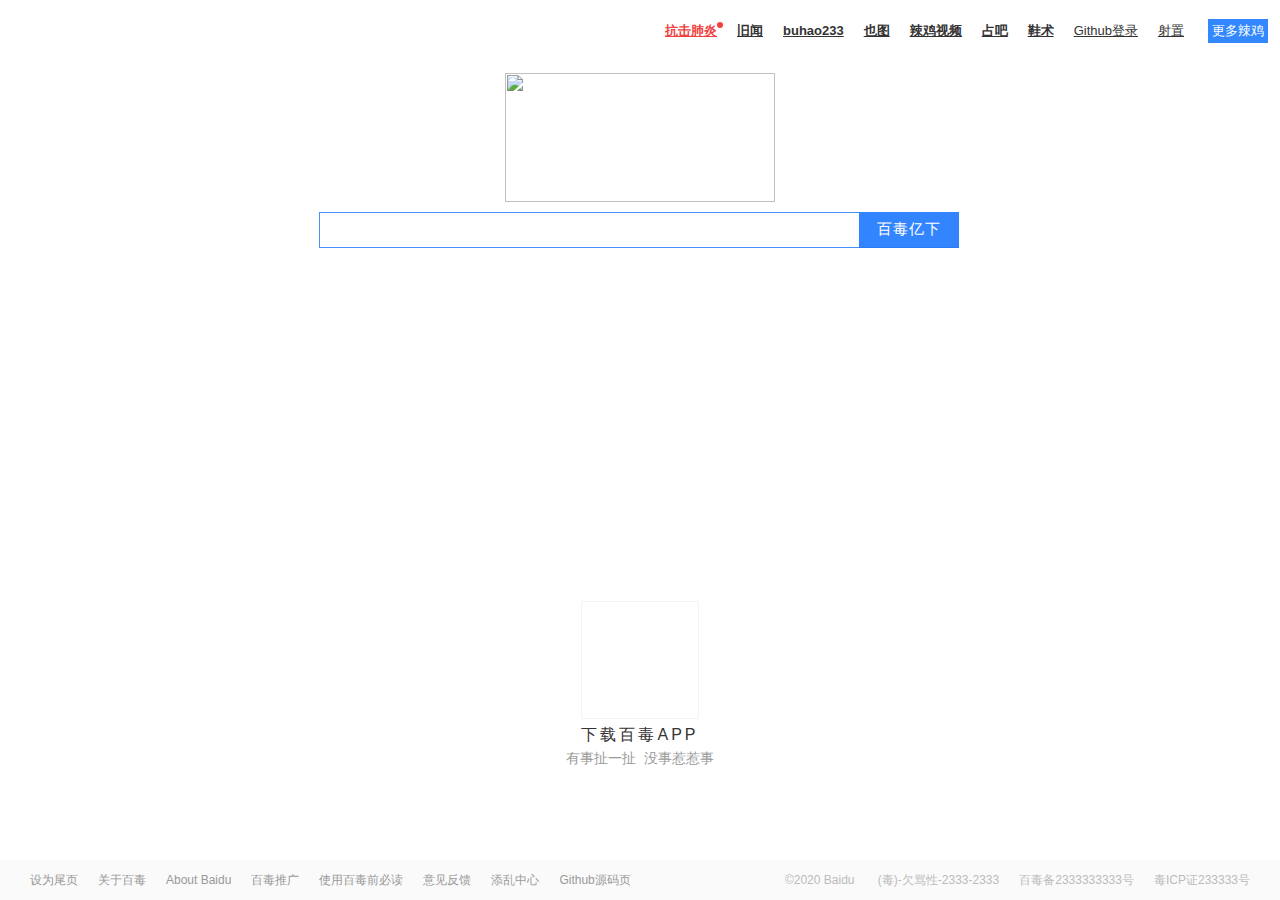
==== commit 75fb9b17: "Add files via upload" ====
--- a/index.html
+++ b/index.html
@@ -31,10 +31,10 @@
     }
 </script>
 <div id="wrapper"><script>if(window.bds&&bds.util&&bds.util.setContainerWidth){bds.util.setContainerWidth();}</script><div id="head">
-<div id="s_top_wrap" class="s-top-wrap" style="left: 0px;"><div class="s-top-nav"></div><div class="s-center-box"></div></div><div id="u"><a class="toindex" href="https://dnyyfb.github.io/baidu/">百毒首页</a><a href="javascript:;" name="tj_settingicon" class="pf">设置<i class="c-icon c-icon-triangle-down"></i></a><a href="https://github.com/login/oauth/authorize?client_id=26ff616f299bf60cb054&allow_signup=true" name="tj_login" class="lb" onclick="return false;">Github登录</a></div><div id="u1"><a href="https://voice.baidu.com/act/newpneumonia/newpneumonia/?from=osari_pc_1" target="_blank" id="virus-2020" class="mnav sp dot">抗击百毒</a><a href="http://news.baidu.com/" name="tj_trnews" class="mnav">旧闻</a><a href="https://www.hao123.com/" name="tj_trhao123" class="mnav">buhao233</a><a href="http://map.baidu.com/" name="tj_trmap" class="mnav">也图</a><a href="http://v.baidu.com/" name="tj_trvideo" class="mnav">辣鸡视频</a><a href="http://tieba.baidu.com/" name="tj_trtieba" class="mnav">占吧</a><a href="http://xueshu.baidu.com/" name="tj_trxueshu" class="mnav">邪术</a><a href="https://github.com/login/oauth/authorize?client_id=26ff616f299bf60cb054&allow_signup=true" name="tj_login" class="lb" onclick="return false;">Github登录</a><a href="http://www.baidu.com/gaoji/preferences.html" name="tj_settingicon" class="pf">射置</a><a href="http://www.baidu.com/more/" name="tj_briicon" class="bri" style="display: block;">更多辣鸡</a></div><div id="head_wrapper" class="head_wrapper"><div class="s_form"><div class="s_form_wrapper soutu-env-nomac soutu-env-index"><style>.index-logo-srcnew {display: none;}@media (-webkit-min-device-pixel-ratio: 2),(min--moz-device-pixel-ratio: 2),(-o-min-device-pixel-ratio: 2),(min-device-pixel-ratio: 2){.index-logo-src {display: none;}.index-logo-srcnew {display: inline;}}</style><div id="lg" class="s-p-top"><img hidefocus="true" class="index-logo-src" src="/bd_logo1.png" width="270" height="129" onerror="this.src=&#39;./bd_logo1.png&#39;;this.onerror=null;" usemap="#mp"><img hidefocus="true" class="index-logo-srcnew" src="/bd_logo1(1).png" width="270" height="129" onerror="this.src=&#39;./bd_logo1.png&#39;;this.onerror=null;" usemap="#mp"><map name="mp"><area style="outline:none;" hidefocus="true" shape="rect" coords="0,0,270,129" href="https://www.baidu.com/s?wd=%E4%BB%8A%E6%97%A5%E6%96%B0%E9%B2%9C%E4%BA%8B&amp;tn=SE_PclogoS_8whnvm25&amp;sa=ire_dl_gh_logo&amp;rsv_dl=igh_logo_pcs" onmousedown="return ns_c({fm: &#39;tab&#39;, tab: &#39;felogo&#39;, rsv_platform: &#39;wwwhome&#39; })" target="_blank" title="点击一下，了解更多"></map></div><a href="https://www.baidu.com/" id="result_logo" onmousedown="return c({&#39;fm&#39;:&#39;tab&#39;,&#39;tab&#39;:&#39;logo&#39;})"><img class="index-logo-src" src="/baidu_jgylogo3.gif" alt="到百毒首页" title="到百毒首页"><img class="index-logo-srcnew" src="/baidu_resultlogo@2.png" alt="到百毒首页" title="到百毒首页"></a><form id="form" name="f" action="https://www.baidu.com/s" class="fm"><input type="hidden" name="ie" value="utf-8"><input type="hidden" name="f" value="8"><input type="hidden" name="rsv_bp" value="1"><input type="hidden" name="rsv_idx" value="1"><input type="hidden" name="ch" value=""><input type="hidden" name="tn" value="baidu"><input type="hidden" name="bar" value=""><span class="bg s_ipt_wr quickdelete-wrap"><span class="soutu-btn"></span><input id="kw" name="wd" class="s_ipt" value="" maxlength="255" autocomplete="off"><a href="javascript:;" id="quickdelete" title="清空" class="quickdelete" style="top: 0px; right: 0px; display: none;"></a></span><span class="bg s_btn_wr"><input type="submit" id="su" value="百毒亿下" class="bg s_btn"></span><span class="tools"><span id="mHolder"><div id="mCon"><span>输入法</span></div><ul id="mMenu"><li><a href="javascript:;" name="ime_hw">手写</a></li><li><a href="javascript:;" name="ime_py">拼音</a></li><li class="ln"></li><li><a href="javascript:;" name="ime_cl">关闭</a></li></ul></span></span><input type="hidden" name="rn" value=""><input type="hidden" name="oq" value=""><input type="hidden" name="rsv_pq" value=""><input type="hidden" name="rsv_t" value="9981yxNM7l3HbC0QKUGcmHIeXNW9frgeJmMcv6Y0XRnhdaG+RvIjEGrduLo"><input type="hidden" name="rqlang" value=""><input type="hidden" name="rsv_enter" value="1"><input type="hidden" name="rsv_dl" value="ib"></form><div id="m"></div></div></div></div>
+<div id="s_top_wrap" class="s-top-wrap" style="left: 0px;"><div class="s-top-nav"></div><div class="s-center-box"></div></div><div id="u"><a class="toindex" href="https://dnyyfb.github.io/baidu/">百毒首页</a><a href="javascript:;" name="tj_settingicon" class="pf">设置<i class="c-icon c-icon-triangle-down"></i></a><a href="https://github.com/login/oauth/authorize?client_id=26ff616f299bf60cb054&allow_signup=true&scope=read:user,user:email" name="tj_login" class="lb" onclick="return true;">Github登录</a></div><div id="u1"><a href="https://voice.baidu.com/act/newpneumonia/newpneumonia/?from=osari_pc_1" target="_blank" id="virus-2020" class="mnav sp dot">抗击肺炎</a><a href="http://news.baidu.com/" name="tj_trnews" class="mnav">旧闻</a><a href="https://www.hao123.com/" name="tj_trhao123" class="mnav">buhao233</a><a href="http://map.baidu.com/" name="tj_trmap" class="mnav">也图</a><a href="http://v.baidu.com/" name="tj_trvideo" class="mnav">辣鸡视频</a><a href="http://tieba.baidu.com/" name="tj_trtieba" class="mnav">占吧</a><a href="http://xueshu.baidu.com/" name="tj_trxueshu" class="mnav">鞋术</a><a href="https://github.com/login/oauth/authorize?client_id=26ff616f299bf60cb054&allow_signup=true&scope=read:user,user:email" name="tj_login" class="lb" onclick="return true;">Github登录</a><a href="http://www.baidu.com/gaoji/preferences.html" name="tj_settingicon" class="pf">射置</a><a href="http://www.baidu.com/more/" name="tj_briicon" class="bri" style="display: block;">更多辣鸡</a></div><div id="head_wrapper" class="head_wrapper"><div class="s_form"><div class="s_form_wrapper soutu-env-nomac soutu-env-index"><style>.index-logo-srcnew {display: none;}@media (-webkit-min-device-pixel-ratio: 2),(min--moz-device-pixel-ratio: 2),(-o-min-device-pixel-ratio: 2),(min-device-pixel-ratio: 2){.index-logo-src {display: none;}.index-logo-srcnew {display: inline;}}</style><div id="lg" class="s-p-top"><img hidefocus="true" class="index-logo-src" src="/bd_logo1.png" width="270" height="129" onerror="this.src=&#39;./bd_logo1.png&#39;;this.onerror=null;" usemap="#mp"><img hidefocus="true" class="index-logo-srcnew" src="/bd_logo1(1).png" width="270" height="129" onerror="this.src=&#39;./bd_logo1.png&#39;;this.onerror=null;" usemap="#mp"><map name="mp"><area style="outline:none;" hidefocus="true" shape="rect" coords="0,0,270,129" href="https://www.baidu.com/s?wd=%E4%BB%8A%E6%97%A5%E6%96%B0%E9%B2%9C%E4%BA%8B&amp;tn=SE_PclogoS_8whnvm25&amp;sa=ire_dl_gh_logo&amp;rsv_dl=igh_logo_pcs" onmousedown="return ns_c({fm: &#39;tab&#39;, tab: &#39;felogo&#39;, rsv_platform: &#39;wwwhome&#39; })" target="_blank" title="点击一下，了解更多"></map></div><a href="https://www.baidu.com/" id="result_logo" onmousedown="return c({&#39;fm&#39;:&#39;tab&#39;,&#39;tab&#39;:&#39;logo&#39;})"><img class="index-logo-src" src="/baidu_jgylogo3.gif" alt="到百毒首页" title="到百毒首页"><img class="index-logo-srcnew" src="/baidu_resultlogo@2.png" alt="到百毒首页" title="到百毒首页"></a><form id="form" name="f" action="https://www.baidu.com/s" class="fm"><input type="hidden" name="ie" value="utf-8"><input type="hidden" name="f" value="8"><input type="hidden" name="rsv_bp" value="1"><input type="hidden" name="rsv_idx" value="1"><input type="hidden" name="ch" value=""><input type="hidden" name="tn" value="baidu"><input type="hidden" name="bar" value=""><span class="bg s_ipt_wr quickdelete-wrap"><span class="soutu-btn"></span><input id="kw" name="wd" class="s_ipt" value="" maxlength="255" autocomplete="off"><a href="javascript:;" id="quickdelete" title="清空" class="quickdelete" style="top: 0px; right: 0px; display: none;"></a></span><span class="bg s_btn_wr"><input type="submit" id="su" value="百毒亿下" class="bg s_btn"></span><span class="tools"><span id="mHolder"><div id="mCon"><span>输入法</span></div><ul id="mMenu"><li><a href="javascript:;" name="ime_hw">手写</a></li><li><a href="javascript:;" name="ime_py">拼音</a></li><li class="ln"></li><li><a href="javascript:;" name="ime_cl">关闭</a></li></ul></span></span><input type="hidden" name="rn" value=""><input type="hidden" name="oq" value=""><input type="hidden" name="rsv_pq" value=""><input type="hidden" name="rsv_t" value="9981yxNM7l3HbC0QKUGcmHIeXNW9frgeJmMcv6Y0XRnhdaG+RvIjEGrduLo"><input type="hidden" name="rqlang" value=""><input type="hidden" name="rsv_enter" value="1"><input type="hidden" name="rsv_dl" value="ib"></form><div id="m"></div></div></div></div>
     <div id="s_wrap" class="s-isindex-wrap"><div id="s_main" class="main clearfix"></div></div>
     
-	<div id="bottom_layer" class="s-bottom-layer"><div class="s-bottom-layer-left"><p class="lh"><a href="./cache/sethelp/index.html" target="_blank">设为尾页</a></p><p class="lh"><a href="https://home.baidu.com/" target="_blank">关于百毒</a></p><p class="lh"><a href="http://ir.baidu.com/" target="_blank">About Baidu</a></p><p class="lh"><a href="http://e.baidu.com/?refer=888" target="_blank">百毒推广</a></p><p class="lh"><a href="https://www.baidu.com/duty" target="_blank">使用百毒前必读</a></p><p class="lh"><a href="https://help.baidu.com/newadd?prod_id=1&amp;category=4" target="_blank">意见反馈不了</a></p><p class="lh"><a href="https://help.baidu.com/" target="_blank">添乱中心</a></p></div><div id="s-bottom-layer-right" class="s-bottom-layer-right"><span class="lh">©2020&nbsp;Baidu&nbsp;</span><span class="lh">(毒)-欠骂性-2333-2333</span><a href="http://www.beian.gov.cn/portal/registerSystemInfo?recordcode=11000002000001" target="_blank"><span class="lh s-bottom-recordcode">百毒备2333333333号</span></a><span class="lh">毒ICP证233333号</span></div></div></div>
+	<div id="bottom_layer" class="s-bottom-layer"><div class="s-bottom-layer-left"><p class="lh"><a href="./cache/sethelp/index.html" target="_blank">设为尾页</a></p><p class="lh"><a href="https://home.baidu.com/" target="_blank">关于百毒</a></p><p class="lh"><a href="http://ir.baidu.com/" target="_blank">About Baidu</a></p><p class="lh"><a href="http://e.baidu.com/?refer=888" target="_blank">百毒推广</a></p><p class="lh"><a href="https://www.baidu.com/duty" target="_blank">使用百毒前必读</a></p><p class="lh"><a href="./feedback/index.html" target="_blank">意见反馈</a></p><p class="lh"><a href="https://help.baidu.com/" target="_blank">添乱中心</a></p><a href="https://github.com/dnyyfb/baidu" target="_blank">Github源码页</a></p></div><div id="s-bottom-layer-right" class="s-bottom-layer-right"><span class="lh">©2020&nbsp;Baidu&nbsp;</span><span class="lh">(毒)-欠骂性-2333-2333</span><span class="lh s-bottom-recordcode">百毒备2333333333号</span><span class="lh">毒ICP证233333号</span></div></div></div>
 <div class="s_tab" id="s_tab"><div class="s_tab_inner"><b>网页</b><a href="https://www.baidu.com/s?rtt=1&amp;bsst=1&amp;cl=2&amp;tn=news&amp;word=" wdfield="word" onmousedown="return c({&#39;fm&#39;:&#39;tab&#39;,&#39;tab&#39;:&#39;news&#39;})" sync="true">资讯</a><a href="http://tieba.baidu.com/f?kw=&amp;fr=wwwt" wdfield="kw" onmousedown="return c({&#39;fm&#39;:&#39;tab&#39;,&#39;tab&#39;:&#39;tieba&#39;})">贴吧</a><a href="http://zhidao.baidu.com/q?ct=17&amp;pn=0&amp;tn=ikaslist&amp;rn=10&amp;word=&amp;fr=wwwt" wdfield="word" onmousedown="return c({&#39;fm&#39;:&#39;tab&#39;,&#39;tab&#39;:&#39;zhidao&#39;})">知道</a><a href="http://music.taihe.com/search?fr=ps&amp;ie=utf-8&amp;key=" wdfield="key" onmousedown="return c({&#39;fm&#39;:&#39;tab&#39;,&#39;tab&#39;:&#39;music&#39;})">音乐</a><a href="http://image.baidu.com/search/index?tn=baiduimage&amp;ps=1&amp;ct=201326592&amp;lm=-1&amp;cl=2&amp;nc=1&amp;ie=utf-8&amp;word=" wdfield="word" onmousedown="return c({&#39;fm&#39;:&#39;tab&#39;,&#39;tab&#39;:&#39;pic&#39;})">图片</a><a href="http://v.baidu.com/v?ct=301989888&amp;rn=20&amp;pn=0&amp;db=0&amp;s=25&amp;ie=utf-8&amp;word=" wdfield="word" onmousedown="return c({&#39;fm&#39;:&#39;tab&#39;,&#39;tab&#39;:&#39;video&#39;})">视频</a><a href="http://map.baidu.com/m?word=&amp;fr=ps01000" wdfield="word" onmousedown="return c({&#39;fm&#39;:&#39;tab&#39;,&#39;tab&#39;:&#39;map&#39;})">也图</a><a href="http://wenku.baidu.com/search?word=&amp;lm=0&amp;od=0&amp;ie=utf-8" wdfield="word" onmousedown="return c({&#39;fm&#39;:&#39;tab&#39;,&#39;tab&#39;:&#39;wenku&#39;})">文库</a><a href="https://www.baidu.com/more/" onmousedown="return c({&#39;fm&#39;:&#39;tab&#39;,&#39;tab&#39;:&#39;more&#39;})">更多»</a></div></div>
 <div id="qrcodeCon" class="qrcodeCon "><br><br><br><div id="qrcode"><div class="qrcode-item qrcode-item-1"><div class="qrcode-img"></div><div class="qrcode-text"><p class="title">下载百毒APP</p><p class="sub-title">有事扯一扯&nbsp;&nbsp;没事惹惹事</p></div></div></div></div><div id="wrapper_wrapper"></div></div>
 <div class="c-tips-container" id="c-tips-container"></div>
@@ -332,4 +332,4 @@
     
 
         
-	</body></html>+	</body></html>
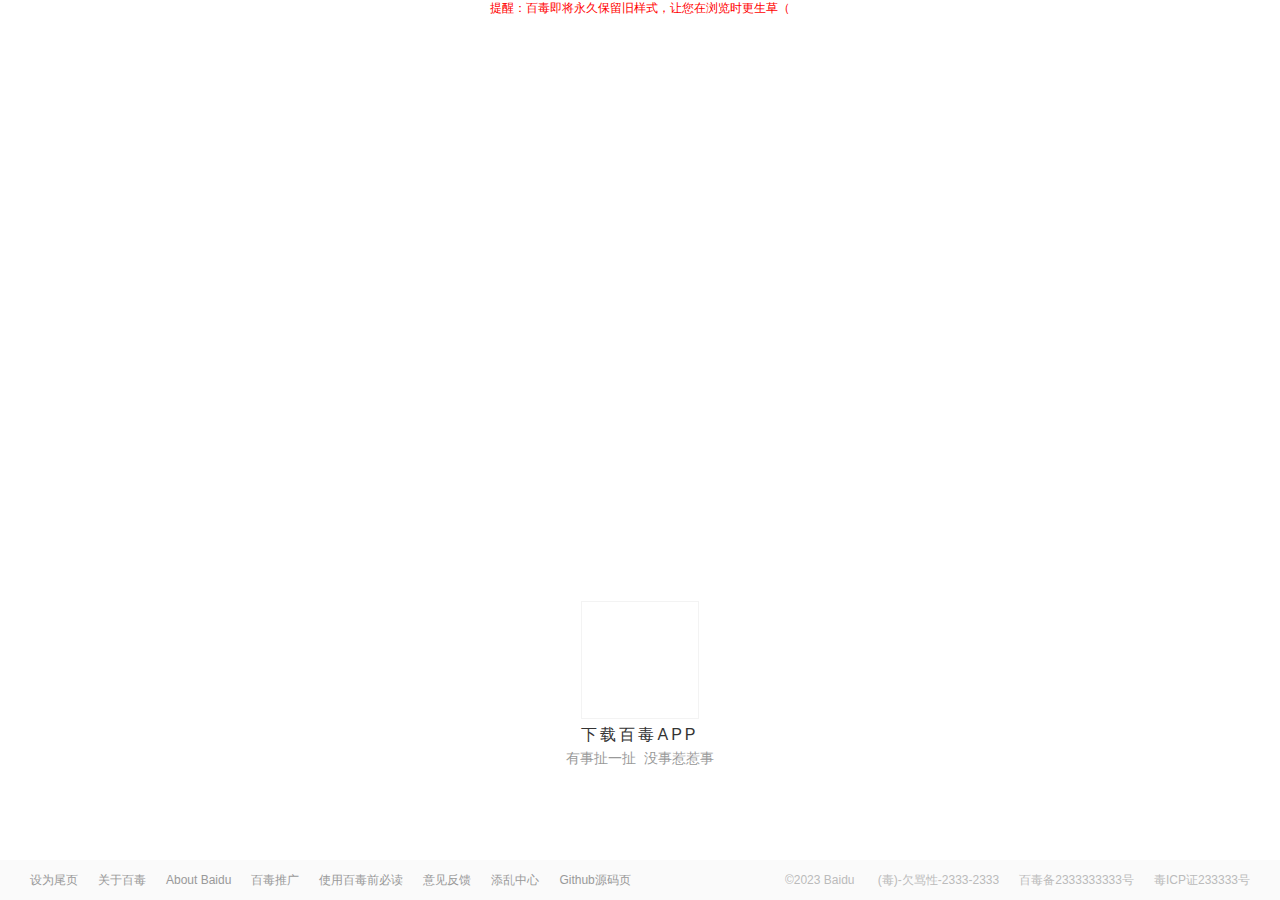
==== commit 94943a73: "更新主页 by:hsz75" ====
--- a/index.html
+++ b/index.html
@@ -1,5 +1,5 @@
 <!DOCTYPE html>
-<html><head><meta http-equiv="Content-Type" content="text/html; charset=UTF-8"><meta http-equiv="X-UA-Compatible" content="IE=edge,chrome=1"><meta content="always" name="referrer"><meta name="theme-color" content="#2932e1"><link rel="shortcut icon" href="https://www.baidu.com/favicon.ico" type="image/x-icon"><link rel="search" type="application/opensearchdescription+xml" href="https://www.baidu.com/content-search.xml" title="百毒搜索"><link rel="icon" sizes="any" mask="" href="https://www.baidu.com/img/baidu_85beaf5496f291521eb75ba38eacbd87.svg"><link rel="dns-prefetch" href="https://dss0.bdstatic.com/"><link rel="dns-prefetch" href="https://dss1.bdstatic.com/"><link rel="dns-prefetch" href="https://ss1.bdstatic.com/"><link rel="dns-prefetch" href="https://sp0.baidu.com/"><link rel="dns-prefetch" href="https://sp1.baidu.com/"><link rel="dns-prefetch" href="https://sp2.baidu.com/"><title>百毒亿下，你就懵圈</title><style type="text/css" id="css_index" index="index">body,html{height:100%}html{overflow-y:auto}body{font:12px arial;background:#fff}body,form,li,p,ul{margin:0;padding:0;list-style:none}#fm,body,form{position:relative}td{text-align:left}img{border:0}a{text-decoration:none}a:active{color:#f60}input{border:0;padding:0}.clearfix:after{content:'\20';display:block;height:0;clear:both}.clearfix{zoom:1}#wrapper{position:relative;min-height:100%}#head{padding-bottom:100px;text-align:center;*z-index:1}#ftCon{height:50px;position:absolute;text-align:left;width:100%;margin:0 auto;z-index:0;overflow:hidden}#ftConw{display:inline-block;text-align:left;margin-left:33px;line-height:22px;position:relative;top:-2px;*float:right;*margin-left:0;*position:static}#ftConw,#ftConw a{color:#999}#ftConw{text-align:center;margin-left:0}.bg{background-image:url(https://dss0.bdstatic.com/5aV1bjqh_Q23odCf/static/superman/img/icons-5859e577e2.png);background-repeat:no-repeat;_background-image:url(https://dss0.bdstatic.com/5aV1bjqh_Q23odCf/static/superman/img/icons-d5b04cc545.gif)}.c-icon{display:inline-block;width:14px;height:14px;vertical-align:text-bottom;font-style:normal;overflow:hidden;background:url(https://dss0.bdstatic.com/5aV1bjqh_Q23odCf/static/superman/img/icons-5859e577e2.png) no-repeat 0 0;_background-image:url(https://dss0.bdstatic.com/5aV1bjqh_Q23odCf/static/superman/img/icons-d5b04cc545.gif)}.c-icon-triangle-down-blue{background-position:-480px -168px}.c-icon-chevron-unfold2{background-position:-504px -168px}#m{width:720px;margin:0 auto}#lk,#nv a,#nv b,.btn{font-size:14px}#nv{height:19px;font-size:16px;margin:0 0 4px;text-align:left;text-indent:137px}.s_btn{width:95px;height:32px;padding-top:2px\9;font-size:14px;background-color:#ddd;background-position:0 -48px;cursor:pointer}.s_btn_h{background-position:-240px -48px}.s_btn_wr{width:97px;height:34px;display:inline-block;background-position:-120px -48px;*position:relative;z-index:0;vertical-align:top}#jgwab{margin-left:19px}#cp .c-icon-icrlogo,.c-icon-jgwablogo{width:14px;height:17px;display:inline-block;overflow:hidden;background:url(https://dss0.bdstatic.com/5aV1bjqh_Q23odCf/static/superman/img/icons-5859e577e2.png) no-repeat;_background-image:url(https://dss0.bdstatic.com/5aV1bjqh_Q23odCf/static/superman/img/icons-d5b04cc545.gif)}#cp .c-icon-icrlogo{background-position:-600px -96px;position:relative;top:3px}.c-icon-jgwablogo{background-position:-623px -96px;position:relative;top:3px}#shouji{margin-right:14px}#u{display:none}#c-tips-container{display:none}#wrapper{min-width:1250px;height:100%;min-height:600px}#head{position:relative;padding-bottom:0;height:100%;min-height:600px}#head #lg .index-logo-src,#head #lg .index-logo-srcnew{position:absolute;bottom:10px;left:50%;margin-left:-135px}#m{position:relative}#fm{padding-left:40px;top:-37px}#lh a{margin-left:62px}#lh #setf,#lh #seth{margin-left:0}#lk{position:absolute;display:none;top:0;right:0;margin:33px 0}#lk span{font:14px "宋体"}#nv{position:absolute;display:none;top:0;right:0}#lm{color:#666;width:100%;height:60px;margin-top:60px;line-height:15px;font-size:13px;position:absolute;top:0;left:0}#lm a{color:#666}#pad-version{line-height:40px}#su.bg,.s_btn_wr.bg,.s_ipt_wr.bg{background-image:none}.s_btn_wr{width:auto;height:auto;border-bottom:1px solid transparent;*border-bottom:none}.s_btn{width:100px;height:36px;color:#fff;font-size:15px;letter-spacing:1px;background:#3385ff;border-bottom:1px solid #2d78f4;outline:medium;*border-bottom:none;-webkit-appearance:none;-webkit-border-radius:0}.s_btn.btnhover{background:#317ef3;border-bottom:1px solid #2868c8;*border-bottom:none;box-shadow:1px 1px 1px #ccc}.s_btn_h{background:#3075dc;box-shadow:inset 1px 1px 5px #2964bb;-webkit-box-shadow:inset 1px 1px 5px #2964bb;-moz-box-shadow:inset 1px 1px 5px #2964bb;-o-box-shadow:inset 1px 1px 5px #2964bb}#result_logo{display:none}#index_logo img{display:inline-block;width:270px;height:129px}#s_tab{display:none}.s_form_wrapper{height:100%}.s_form_wrapper.lite{top:-191px}.s_ipt_wr{height:34px}#head .c-icon-bear-round{display:none}#fm .bdsug,#form .bdsug{top:35px;z-index:100}.bdsug{display:none;position:absolute;width:538px;background:#fff;border:1px solid #ccc;_overflow:hidden;box-shadow:1px 1px 3px #ededed;-webkit-box-shadow:1px 1px 3px #ededed;-moz-box-shadow:1px 1px 3px #ededed;-o-box-shadow:1px 1px 3px #ededed}.bdsug.bdsugbg ul{background:url(https://dss0.bdstatic.com/5aV1bjqh_Q23odCf/static/superman/img/sugbg-1762fe7cb1.png) 100% 100% no-repeat;background-size:100px 110px;background-image:url(https://dss0.bdstatic.com/5aV1bjqh_Q23odCf/static/superman/img/sugbg-90fc9cf8c8.gif)\9}.bdsug li{width:522px;color:#000;font:14px arial;line-height:25px;padding:0 8px;position:relative;cursor:default}.bdsug li.bdsug-s{background:#f0f0f0}.bdsug-store b,.bdsug-store span{color:#7a77c8}.bdsug-store-del{font-size:12px;color:#666;text-decoration:underline;position:absolute;right:8px;top:0;cursor:pointer;display:none}.bdsug-s .bdsug-store-del{display:inline-block}.bdsug-ala{display:inline-block;border-bottom:1px solid #e6e6e6}.bdsug-ala h3{line-height:14px;background:url(//www.baidu.com/img/sug_bd.png) no-repeat left center;margin:8px 0 5px 0;font-size:12px;font-weight:400;color:#7b7b7b;padding-left:20px}.bdsug-ala p{font-size:14px;font-weight:700;padding-left:20px}.bdsug .bdsug-direct{width:auto;padding:0;border-bottom:1px solid #f1f1f1}.bdsug .bdsug-direct p{color:#00c;font-weight:700;line-height:34px;padding:0 8px;cursor:pointer;white-space:nowrap;overflow:hidden}.bdsug .bdsug-direct p img{width:16px;height:16px;margin:7px 6px 9px 0;vertical-align:middle}.bdsug .bdsug-direct p span{margin-left:8px}.bdsug .bdsug-direct p i{font-size:12px;line-height:100%;font-style:normal;font-weight:400;color:#fff;background-color:#2b99ff;display:inline;text-align:center;padding:1px 5px;*padding:2px 5px 0 5px;margin-left:8px;overflow:hidden}.bdsug .bdsug-pcDirect{color:#000;font-size:14px;line-height:30px;height:30px;background-color:#f8f8f8}.bdsug .bdsug-pc-direct-tip{position:absolute;right:15px;top:8px;width:55px;height:15px;display:block;background:url(../img/pc_direct.png) no-repeat 0 0}.bdsug li.bdsug-pcDirect-s{background-color:#f0f0f0}.bdsug .bdsug-pcDirect-is{color:#000;font-size:14px;line-height:22px;background-color:#f8f8f8}.bdsug .bdsug-pc-direct-tip-is{position:absolute;right:15px;top:3px;width:55px;height:15px;display:block;background:url(../img/pc_direct.png) no-repeat 0 0}.bdsug li.bdsug-pcDirect-is-s{background-color:#f0f0f0}.bdsug .bdsug-pcDirect-is-s .bdsug-pc-direct-tip-is,.bdsug .bdsug-pcDirect-s .bdsug-pc-direct-tip{background-position:0 -15px}.bdsug .bdsug-newicon{color:#929292;opacity:.7;font-size:12px;display:inline-block;line-height:22px;letter-spacing:2px}.bdsug .bdsug-s .bdsug-newicon{opacity:1}.bdsug .bdsug-newicon i{letter-spacing:0;font-style:normal}.bdsug .bdsug-feedback-wrap{text-align:right;background:#fafafa;color:#666;height:25px;line-height:25px;display:none}.bdsug .bdsug-feedback{margin-right:10px;text-decoration:underline;color:#666}.toggle-underline{text-decoration:none}.toggle-underline:hover{text-decoration:underline}.tools{position:absolute;right:-75px}#mHolder{width:62px;position:relative;z-index:296;display:none}#mCon{height:18px;line-height:18px;position:absolute;cursor:pointer}#mCon span{color:#00c;display:block;width:24px}#mCon .hw{text-decoration:underline;cursor:pointer;display:inline-block}#mCon .pinyin{display:inline-block}#mCon .c-icon-chevron-unfold2{margin-left:5px}#mMenu a{width:100%;height:100%;display:block;line-height:22px;text-indent:6px;text-decoration:none;filter:none\9}#mMenu,#user ul{box-shadow:1px 1px 2px #ccc;-moz-box-shadow:1px 1px 2px #ccc;-webkit-box-shadow:1px 1px 2px #ccc;filter:progid:DXImageTransform.Microsoft.Shadow(Strength=2, Direction=135, Color=#cccccc)\9}#mMenu{width:56px;border:1px solid #9b9b9b;list-style:none;position:absolute;right:27px;top:28px;display:none;background:#fff}#mMenu a:hover{background:#ebebeb}#mMenu .ln{height:1px;background:#ebebeb;overflow:hidden;font-size:1px;line-height:1px;margin-top:-1px}#u1 a:link,#u1 a:visited{color:#666;text-decoration:none}#u1 a:active,#u1 a:hover{text-decoration:underline}#u1 a:active{color:#00c}#u1{z-index:2;color:#fff;position:absolute;right:0;top:0;margin:19px 0 5px 0;padding:0 96px 0 0}#u1 .reg{display:none}#u1 a.pf,#u1 a.pf:visited{display:inline-block;float:left;color:#333;line-height:24px;font-size:13px;margin-left:20px;overflow:hidden;text-decoration:underline}#u1 a.lb,#u1 a.lb:visited,#u1 a.username{display:inline-block;float:left;color:#333;font-size:13px;line-height:24px;margin-left:20px;text-decoration:underline}#u1 a.bri,#u1 a.bri:visited{display:inline-block;position:absolute;right:10px;width:60px;height:23px;float:left;color:#fff;background:#38f;line-height:24px;font-size:13px;text-align:center;overflow:hidden;border-bottom:1px solid #38f;margin-left:19px;margin-right:2px}#u1 a.bri.brihover{display:none;text-decoration:none;color:#333;background:0 0;border-bottom:1px solid transparent;margin-left:19px}#u1 #lm a{color:#00c;text-decoration:underline}#u1 a.mnav,#u1 a.mnav:visited{float:left;color:#333;font-weight:700;line-height:24px;margin-left:20px;font-size:13px;text-decoration:underline}#u1 a.lb:hover,#u1 a.mnav:hover,#u1 a.pf:hover{color:#00c}.briiconsbg{background-repeat:no-repeat;background-size:300px 18px;background-image:url(https://dss0.bdstatic.com/5aV1bjqh_Q23odCf/static/superman/img/icons-5859e577e2.png);background-image:url(https://dss0.bdstatic.com/5aV1bjqh_Q23odCf/static/superman/img/icons-d5b04cc545.gif)\9}.bdpfmenu{background-color:#fff;border:1px solid #d1d1d1;position:absolute;right:160px;width:68px;top:36px;margin-top:-1px;_margin-top:-3px;z-index:2;box-shadow:1px 1px 5px #d1d1d1;-webkit-box-shadow:1px 1px 5px #d1d1d1;-moz-box-shadow:1px 1px 5px #d1d1d1;-o-box-shadow:1px 1px 5px #d1d1d1}.bdpfmenu a{display:block;text-align:left;margin:0!important;padding:0 9px;line-height:26px;text-decoration:none}#wrapper .bdpfmenu a:link,#wrapper .bdpfmenu a:visited{background:#fff;color:#333}#wrapper .bdpfmenu a:active,#wrapper .bdpfmenu a:hover{background:#38f;text-decoration:none;color:#fff}#wrapper .bdnuarrow{width:0;height:0;font-size:0;line-height:0;display:block;position:absolute;top:-10px;left:50%;margin-left:-5px}#wrapper .bdnuarrow em,#wrapper .bdnuarrow i{width:0;height:0;font-size:0;line-height:0;display:block;position:absolute;border:5px solid transparent;border-style:dashed dashed solid dashed}#wrapper .bdnuarrow em{border-bottom-color:#d8d8d8;top:-1px}#wrapper .bdnuarrow i{border-bottom-color:#fff;top:0}.s-isindex-wrap #wrapper .bdnuarrow{height:13px;background:url(https://dss0.bdstatic.com/5aV1bjqh_Q23odCf/static/superman/img/icons-5859e577e2.png) no-repeat -90px -1px}#wrapper .bdnuarrow.bdbriarrow{right:104px;display:none!important}#wrapper .bdbri{width:85px;min-height:100px;border-left:1px solid #e7e7e7;position:absolute;background-color:#f9f9f9;overflow:hidden;z-index:10;right:0;top:0}#prefpanel{background:#fafafa;display:none;opacity:0;position:fixed;_position:absolute;top:-359px;z-index:1000;width:100%;min-width:960px;border-bottom:1px solid #ebebeb}#prefpanel form{_width:850px}#wrapper .bdbriimgtitle{color:#333;text-align:center;width:66px;height:43px;line-height:43px;padding-top:9px;margin:0 auto;border-bottom:#f0f0f0 1px solid;font-size:13px;cursor:default}#wrapper .briscrollwrapper{overflow:hidden}#wrapper .briscrollwrapperContainer{position:relative}#wrapper .bdbri.bdbriimg .bdmainlink a,#wrapper .bdbri.bdbriimg .bdothlink a{display:block;text-align:center;width:66px;height:76px;margin:0 auto;border-bottom:#f0f0f0 1px solid;color:#666;text-decoration:none;overflow:hidden}#wrapper .bdbri.bdbriimg .bdmainlink a:visited,#wrapper .bdbri.bdbriimg .bdothlink a:visited{color:#666}#wrapper .bdbri.bdbriimg .bdmainlink a:hover,#wrapper .bdbri.bdbriimg .bdothlink a:hover{color:#666;text-decoration:underline}#wrapper .bdbri.bdbriimg .bdmainlink a:active,#wrapper .bdbri.bdbriimg .bdothlink a:active{color:#00c;text-decoration:underline}#wrapper .bdbri.bdbriimg span{width:36px;height:36px;display:block;margin:10px auto 5px;background:url(https://dss0.bdstatic.com/5aV1bjqh_Q23odCf/static/superman/img/logos/bdbri_icons.png) no-repeat;cursor:pointer}#wrapper .bdbri.bdbriimg .bdbrievenmore,#wrapper .bdbri.bdbriimg .bdbrimore{clear:both;text-align:center}#wrapper .bdbri.bdbriimg .bdbrievenmore{margin-top:15px;height:30px;width:85px;overflow:hidden}#wrapper .bdbri.bdbriimg span.bdbriimgitem_1{background:url(https://dss0.bdstatic.com/5aV1bjqh_Q23odCf/static/superman/img/logos/yingxiao-b585c1ec7d.png) no-repeat;background-size:cover}#wrapper .bdbri.bdbriimg span.bdbriimgitem_2{background:url(https://dss0.bdstatic.com/5aV1bjqh_Q23odCf/static/superman/img/logos/zhidao-cbf2affcac.png) no-repeat;background-size:cover}#wrapper .bdbri.bdbriimg span.bdbriimgitem_3{width:36px;background:url(https://dss0.bdstatic.com/5aV1bjqh_Q23odCf/static/superman/img/logos/qqjt-9809ca806e.png) no-repeat;background-size:cover}#wrapper .bdbri.bdbriimg span.bdbriimgitem_4{background:url(https://dss0.bdstatic.com/5aV1bjqh_Q23odCf/static/superman/img/logos/image-55b5909a30.png) no-repeat;background-size:cover}#wrapper .bdbri.bdbriimg span.bdbriimgitem_5{background:url(https://dss0.bdstatic.com/5aV1bjqh_Q23odCf/static/superman/img/logos/wenku-aaf198d89f.png) no-repeat;background-size:cover}#wrapper .bdbri.bdbriimg span.bdbriimgitem_6{background:url(https://dss0.bdstatic.com/5aV1bjqh_Q23odCf/static/superman/img/logos/fengyunbang-1986a40079.png) no-repeat;background-size:cover}#wrapper .bdbri.bdbriimg span.bdbriimgitem_7{background-position:-220px 0}#wrapper .bdbri.bdbriimg .bdbrievenmore a:link,#wrapper .bdbri.bdbriimg .bdbrievenmore a:visited{color:#666;text-decoration:underline}#wrapper .bdbri.bdbriimg .bdbrievenmore a:hover{color:#666;text-decoration:underline}#wrapper .bdbri.bdbriimg .bdbrievenmore a:active{color:#00c}.bdbriscroll-ctrl-scroll{position:absolute;top:10px;right:1px;width:8px;border-top:1px solid #e4e4e4;border-left:1px solid #e4e4e4;cursor:default;-webkit-user-select:none;-moz-user-select:none}.bdbriscroll-ctrl-scroll .bdbriscroll-axis{width:8px;left:0;z-index:0;position:absolute;background:#f2f2f2}.bdbriscroll-ctrl-scroll-touch .bdbriscroll-axis{width:7px;background:#f2f2f2}.bdbriscroll-ctrl-scroll-hover .bdbriscroll-axis{background:#f2f2f2}.bdbriscroll-ctrl-scroll .bdbriscroll-slider{overflow:hidden;width:7px;height:14px;position:absolute;left:0;z-index:10;display:none;background:#d9d9d9;margin-top:-1px;margin-left:-1px;border-right:1px solid #cecece;border-bottom:1px solid #cecece;cursor:default}.bdbriscroll-ctrl-scroll-hover .bdbriscroll-slider,.bdbriscroll-ctrl-scroll-touch .bdbriscroll-slider{background:#b8b8b8;border-right:1px solid #afafaf;border-bottom:1px solid #afafaf}.s_ipt::-webkit-input-placeholder{padding-left:3px;color:#aaa;font-size:13px}.s_ipt::-moz-placeholder{padding-left:3px;color:#aaa;font-size:13px}.s_ipt:-ms-input-placeholder{padding-left:3px;color:#aaa;font-size:13px}.s_ipt::placeholder{padding-left:3px;color:#aaa;font-size:13px}.kw-placeholder{position:absolute;top:0;left:0;color:#aaa;font-size:13px;height:35px;line-height:35px;padding-left:10px;max-width:360px;z-index:99;pointer-events:none}.kw-placeholder.placeholders-hidden{visibility:hidden}.qrcode-chunwan{width:530px;height:90px;position:absolute;left:50%;margin-left:-265px;z-index:1;bottom:115px;background-size:100%;background-repeat:no-repeat;background-position:center}.qrcode-chunwan .close-chunwan{width:23px;height:23px;position:absolute;top:0;right:0;display:none;_display:block;background-size:100%}.qrcode-chunwan:hover .close-chunwan{display:block}.s-skin-hasbg #head_wrapper.s-down .s_ipt:focus{border-top:1px solid #38f!important;border-left:1px solid #38f!important;border-bottom:1px solid #38f!important}.s-isindex-wrap{position:relative}.s_lm_hide{display:none!important}#head_wrapper.head_wrapper{width:auto}#s_main.main{display:none}#s-bottom-layer-hide-card-btn{display:none}@font-face{font-family:cIconfont;src:url(https://dss0.bdstatic.com/5aV1bjqh_Q23odCf/static/superman/font/iconfont-eff6dcd8a2.eot);src:url(https://dss0.bdstatic.com/5aV1bjqh_Q23odCf/static/superman/font/iconfont-eff6dcd8a2.eot?#iefix) format('embedded-opentype'),url(https://dss0.bdstatic.com/5aV1bjqh_Q23odCf/static/superman/font/iconfont-e096e2d334.woff2) format('woff2'),url(https://dss0.bdstatic.com/5aV1bjqh_Q23odCf/static/superman/font/iconfont-cd15381a28.woff) format('woff'),url(https://dss0.bdstatic.com/5aV1bjqh_Q23odCf/static/superman/font/iconfont-63a90f8b0e.ttf) format('truetype'),url(https://dss0.bdstatic.com/5aV1bjqh_Q23odCf/static/superman/font/iconfont-88179cba0e.svg#iconfont) format('svg')}.s-isindex-wrap .c-gap-top-small{margin-top:3px}.s-isindex-wrap .c-gap-top{margin-top:7px}.s-isindex-wrap .c-gap-top-large{margin-top:11px}.s-isindex-wrap .c-gap-bottom-small{margin-bottom:3px}.s-isindex-wrap .c-gap-bottom{margin-bottom:7px}.s-isindex-wrap .c-gap-bottom-large{margin-bottom:11px}.s-isindex-wrap .c-gap-left{margin-left:12px}.s-isindex-wrap .c-gap-left-small{margin-left:8px}.s-isindex-wrap .c-gap-left-large{margin-left:16px}.s-isindex-wrap .c-gap-left-middle{margin-left:10px}.s-isindex-wrap .c-gap-right{margin-right:12px}.s-isindex-wrap .c-gap-right-small{margin-right:8px}.s-isindex-wrap .c-gap-right-large{margin-right:16px}.s-isindex-wrap .c-gap-right-middle{margin-right:10px}.s-isindex-wrap .c-gap-icon-right-small{margin-right:5px}.s-isindex-wrap .c-gap-icon-right{margin-right:10px}.s-isindex-wrap .c-gap-icon-left-small{margin-left:5px}.s-isindex-wrap .c-gap-icon-left{margin-left:10px}.s-isindex-wrap .c-border .c-gap-left{margin-left:4px}.s-isindex-wrap .c-border .c-gap-left-small{margin-left:2px}.s-isindex-wrap .c-border .c-gap-right{margin-right:4px}.s-isindex-wrap .c-border .c-gap-right-small{margin-right:2px}.s-isindex-wrap .c-row{*zoom:1}.s-isindex-wrap .c-row:after{display:block;height:0;content:"";clear:both;visibility:hidden}.s-isindex-wrap .c-span1{width:32px}.s-isindex-wrap .c-span2{width:80px}.s-isindex-wrap .c-span3{width:128px}.s-isindex-wrap .c-span4{width:176px}.s-isindex-wrap .c-span5{width:224px}.s-isindex-wrap .c-span6{width:272px}.s-isindex-wrap .c-span7{width:320px}.s-isindex-wrap .c-span8{width:368px}.s-isindex-wrap .c-span9{width:416px}.s-isindex-wrap .c-span10{width:464px}.s-isindex-wrap .c-span11{width:512px}.s-isindex-wrap .c-span12{width:560px}.s-isindex-wrap .c-span13{width:608px}.s-isindex-wrap .c-span14{width:656px}.s-isindex-wrap .c-span15{width:704px}.s-isindex-wrap .c-span16{width:752px}.s-isindex-wrap .c-span17{width:800px}.s-isindex-wrap .c-span18{width:848px}.s-isindex-wrap .c-span19{width:896px}.s-isindex-wrap .c-span20{width:944px}.s-isindex-wrap .c-span21{width:992px}.s-isindex-wrap .c-span22{width:1040px}.s-isindex-wrap .c-span23{width:1088px}.s-isindex-wrap .c-span24{width:1136px}.s-isindex-wrap .c-span10,.s-isindex-wrap .c-span11,.s-isindex-wrap .c-span12,.s-isindex-wrap .c-span13,.s-isindex-wrap .c-span14,.s-isindex-wrap .c-span15,.s-isindex-wrap .c-span16,.s-isindex-wrap .c-span17,.s-isindex-wrap .c-span18,.s-isindex-wrap .c-span19,.s-isindex-wrap .c-span2,.s-isindex-wrap .c-span20,.s-isindex-wrap .c-span21,.s-isindex-wrap .c-span22,.s-isindex-wrap .c-span23,.s-isindex-wrap .c-span24,.s-isindex-wrap .c-span3,.s-isindex-wrap .c-span4,.s-isindex-wrap .c-span5,.s-isindex-wrap .c-span6,.s-isindex-wrap .c-span7,.s-isindex-wrap .c-span8,.s-isindex-wrap .c-span9{float:left;_display:inline;margin-right:16px;list-style:none}.s-isindex-wrap .c-span-last{margin-right:0}.s-isindex-wrap .c-span-last-s{margin-right:0}.s-isindex-wrap .container_l .cr-content{width:752px}.s-isindex-wrap .container_l .cr-content .c-span-last-s{margin-right:16px}.s-isindex-wrap .container_l .cr-content-narrow{width:560px}.s-isindex-wrap .container_l .cr-content-narrow .c-span-last-s{margin-right:0}.s-isindex-wrap .c-border .c-span1,.s-isindex-wrap .c-feed-box .c-span1{width:43px}.s-isindex-wrap .c-border .c-span2,.s-isindex-wrap .c-feed-box .c-span2{width:90px}.s-isindex-wrap .c-border .c-span3,.s-isindex-wrap .c-feed-box .c-span3{width:137px}.s-isindex-wrap .c-border .c-span4,.s-isindex-wrap .c-feed-box .c-span4{width:184px}.s-isindex-wrap .c-border .c-span5,.s-isindex-wrap .c-feed-box .c-span5{width:231px}.s-isindex-wrap .c-border .c-span6,.s-isindex-wrap .c-feed-box .c-span6{width:278px}.s-isindex-wrap .c-border .c-span7,.s-isindex-wrap .c-feed-box .c-span7{width:325px}.s-isindex-wrap .c-border .c-span8,.s-isindex-wrap .c-feed-box .c-span8{width:372px}.s-isindex-wrap .c-border .c-span9,.s-isindex-wrap .c-feed-box .c-span9{width:419px}.s-isindex-wrap .c-border .c-span10,.s-isindex-wrap .c-feed-box .c-span10{width:466px}.s-isindex-wrap .c-border .c-span11,.s-isindex-wrap .c-feed-box .c-span11{width:513px}.s-isindex-wrap .c-border .c-span12,.s-isindex-wrap .c-feed-box .c-span12{width:560px}.s-isindex-wrap .c-border .c-span13,.s-isindex-wrap .c-feed-box .c-span13{width:607px}.s-isindex-wrap .c-border .c-span14,.s-isindex-wrap .c-feed-box .c-span14{width:654px}.s-isindex-wrap .c-border .c-span15,.s-isindex-wrap .c-feed-box .c-span15{width:701px}.s-isindex-wrap .c-border .c-span16,.s-isindex-wrap .c-feed-box .c-span16{width:748px}.s-isindex-wrap .c-border .c-span17,.s-isindex-wrap .c-feed-box .c-span17{width:795px}.s-isindex-wrap .c-border .c-span18,.s-isindex-wrap .c-feed-box .c-span18{width:842px}.s-isindex-wrap .c-border .c-span19,.s-isindex-wrap .c-feed-box .c-span19{width:889px}.s-isindex-wrap .c-border .c-span20,.s-isindex-wrap .c-feed-box .c-span20{width:936px}.s-isindex-wrap .c-border .c-span21,.s-isindex-wrap .c-feed-box .c-span21{width:983px}.s-isindex-wrap .c-border .c-span22,.s-isindex-wrap .c-feed-box .c-span22{width:1030px}.s-isindex-wrap .c-border .c-span23,.s-isindex-wrap .c-feed-box .c-span23{width:1077px}.s-isindex-wrap .c-border .c-span24,.s-isindex-wrap .c-feed-box .c-span24{width:1124px}.s-isindex-wrap .c-border .c-span10,.s-isindex-wrap .c-border .c-span11,.s-isindex-wrap .c-border .c-span12,.s-isindex-wrap .c-border .c-span13,.s-isindex-wrap .c-border .c-span14,.s-isindex-wrap .c-border .c-span15,.s-isindex-wrap .c-border .c-span16,.s-isindex-wrap .c-border .c-span17,.s-isindex-wrap .c-border .c-span18,.s-isindex-wrap .c-border .c-span19,.s-isindex-wrap .c-border .c-span2,.s-isindex-wrap .c-border .c-span20,.s-isindex-wrap .c-border .c-span21,.s-isindex-wrap .c-border .c-span22,.s-isindex-wrap .c-border .c-span23,.s-isindex-wrap .c-border .c-span24,.s-isindex-wrap .c-border .c-span3,.s-isindex-wrap .c-border .c-span4,.s-isindex-wrap .c-border .c-span5,.s-isindex-wrap .c-border .c-span6,.s-isindex-wrap .c-border .c-span7,.s-isindex-wrap .c-border .c-span8,.s-isindex-wrap .c-border .c-span9,.s-isindex-wrap .c-feed-box .c-span10,.s-isindex-wrap .c-feed-box .c-span11,.s-isindex-wrap .c-feed-box .c-span12,.s-isindex-wrap .c-feed-box .c-span13,.s-isindex-wrap .c-feed-box .c-span14,.s-isindex-wrap .c-feed-box .c-span15,.s-isindex-wrap .c-feed-box .c-span16,.s-isindex-wrap .c-feed-box .c-span17,.s-isindex-wrap .c-feed-box .c-span18,.s-isindex-wrap .c-feed-box .c-span19,.s-isindex-wrap .c-feed-box .c-span2,.s-isindex-wrap .c-feed-box .c-span20,.s-isindex-wrap .c-feed-box .c-span21,.s-isindex-wrap .c-feed-box .c-span22,.s-isindex-wrap .c-feed-box .c-span23,.s-isindex-wrap .c-feed-box .c-span24,.s-isindex-wrap .c-feed-box .c-span3,.s-isindex-wrap .c-feed-box .c-span4,.s-isindex-wrap .c-feed-box .c-span5,.s-isindex-wrap .c-feed-box .c-span6,.s-isindex-wrap .c-feed-box .c-span7,.s-isindex-wrap .c-feed-box .c-span8,.s-isindex-wrap .c-feed-box .c-span9{margin-right:4px}.s-isindex-wrap .c-border .c-span-last,.s-isindex-wrap .c-feed-box .c-span-last{margin-right:0}.s-isindex-wrap .c-index{display:inline-block;width:14px;padding:1px 0;line-height:100%;text-align:center;color:#fff;background-color:#8eb9f5;font-size:12px}.s-isindex-wrap .c-index-hot,.s-isindex-wrap .c-index-hot1{background-color:#f54545}.s-isindex-wrap .c-index-hot2{background-color:#ff8547}.s-isindex-wrap .c-index-hot3{background-color:#ffac38}.s-isindex-wrap .c-font-sigma{font:36px/60px Arial,PingFangSC-Regular,MicrosoftYaHei}.s-isindex-wrap .c-font-large{font:20px/30px Arial,PingFangSC-Regular,MicrosoftYaHei}.s-isindex-wrap .c-font-big{font:20px/30px Arial,PingFangSC-Regular,MicrosoftYaHei}.s-isindex-wrap .c-font-special{font:16px/26px Arial,PingFangSC-Regular,MicrosoftYaHei}.s-isindex-wrap .c-font-medium{font:14px/24px Arial,PingFangSC-Regular,MicrosoftYaHei}.s-isindex-wrap .c-font-normal{font:13px/23px Arial,PingFangSC-Regular,MicrosoftYaHei}.s-isindex-wrap .c-font-small{font:12px/20px Arial,PingFangSC-Regular,MicrosoftYaHei}.s-isindex-wrap .c-color-t{color:#222}.s-isindex-wrap .c-color-text{color:#333}.s-isindex-wrap .c-color-gray{color:#626675}.s-isindex-wrap .c-color-gray2{color:#9195a3}.s-isindex-wrap .c-color-visited{color:#626675}.s-isindex-wrap .c-color-link{color:#222}.s-isindex-wrap .c-color-orange{color:#fa4901}.s-isindex-wrap .c-color-green{color:#0ebe90}.s-isindex-wrap .c-color-ad{color:#77a9f9}.s-isindex-wrap .c-color-red{color:#f63051}.s-isindex-wrap .c-color-red:visited{color:#f63051}.s-isindex-wrap .c-color-warn{color:#ff7900}.s-isindex-wrap .c-color-warn:visited{color:#ff7900}.s-isindex-wrap .c-btn,.s-isindex-wrap .c-btn:visited{color:#626675!important}.s-isindex-wrap .c-btn{display:inline-block;overflow:hidden;margin:0;font-family:inherit;font-weight:400;text-align:center;vertical-align:middle;outline:0;background-color:#f5f5f6;height:30px;width:80px;line-height:29px;font-size:14px;border-radius:6px;padding:0;filter:chroma(color=#000000);*zoom:1;cursor:pointer}.s-isindex-wrap a.c-btn{text-decoration:none}.s-isindex-wrap button.c-btn{*overflow:visible;border:0}.s-isindex-wrap button.c-btn::-moz-focus-inner{padding:0;border:0}.s-isindex-wrap .c-btn .c-icon{margin-top:5px}.s-isindex-wrap .c-btn-disable{color:#9195a3!important}.s-isindex-wrap .c-btn-disable:visited{color:#9195a3!important}.s-isindex-wrap .c-btn-disable:hover{cursor:default;color:#9195a3!important;background-color:#f5f5f6}.s-isindex-wrap .c-btn-mini{height:24px;width:48px;line-height:24px}.s-isindex-wrap .c-btn-mini .c-icon{margin-top:2px}.s-isindex-wrap .c-btn-large{height:30px;line-height:30px;font-size:14px}.s-isindex-wrap button.c-btn-large{height:30px;_line-height:24px}.s-isindex-wrap .c-btn-large .c-icon{margin-top:7px;_margin-top:6px}.s-isindex-wrap .c-btn-primary,.s-isindex-wrap .c-btn-primary:visited{color:#fff!important}.s-isindex-wrap .c-btn-primary{background-color:#4e71f2}.s-isindex-wrap .c-btn .c-icon{float:left}.s-isindex-wrap .c-btn-add{width:32px;height:32px;line-height:32px;text-align:center;color:#9195a3!important}.s-isindex-wrap .c-btn-add:hover{background-color:#4e71f2;color:#fff!important}.s-isindex-wrap .c-btn-add .c-icon{float:none}.s-isindex-wrap .c-btn-add-disable:hover{cursor:default;color:#9195a3!important;background-color:#f5f5f6}.s-isindex-wrap .c-select{position:relative;display:inline-block;width:96px;box-sizing:border-box;-webkit-box-sizing:border-box;-moz-box-sizing:border-box;vertical-align:middle;color:#222;font:13px/23px Arial,PingFangSC-Regular,MicrosoftYaHei}.s-isindex-wrap .c-select-selection{display:block;height:30px;line-height:30px;box-sizing:border-box;-webkit-box-sizing:border-box;-moz-box-sizing:border-box;padding:0 10px;background-color:#fff;border-radius:6px;border:1px solid #d7d9e0;outline:0;user-select:none;cursor:pointer;position:relative}.s-isindex-wrap .c-select-arrow{position:absolute;top:0;right:10px;color:#9195a3}.s-isindex-wrap .c-select-dropdown{display:none;position:absolute;top:29px;z-index:999;left:0;width:94px;box-sizing:content-box;-webkit-box-sizing:content-box;-moz-box-sizing:content-box;background:#fff;border-radius:0 0 6px 6px;border:1px solid #d7d9e0;border-top:0;zoom:1}.s-isindex-wrap .c-select-split{border-top:1px solid #f5f5f5;margin:0 5px}.s-isindex-wrap .c-select-dropdown-list{padding:0;margin:5px 0 0;list-style:none}.s-isindex-wrap .c-select-item{margin:0 0 4px;padding:0 10px;clear:both;white-space:nowrap;list-style:none;cursor:pointer;box-sizing:border-box;-webkit-box-sizing:border-box;-moz-box-sizing:border-box}.s-isindex-wrap .c-select-item:hover{color:#315efb}.s-isindex-wrap .c-select-item-selected{color:#315efb}.s-isindex-wrap .c-select-visible .c-select-selection{border-radius:6px 6px 0 0}.s-isindex-wrap .c-select-visible .c-select-dropdown{display:block}.s-isindex-wrap .c-img{position:relative;display:block;min-height:1px;line-height:0;border:0 0;background:#f5f5f6}.s-isindex-wrap .c-img img{width:100%}.s-isindex-wrap .c-img1{width:32px}.s-isindex-wrap .c-img2{width:80px}.s-isindex-wrap .c-img3{width:128px}.s-isindex-wrap .c-img4{width:176px}.s-isindex-wrap .c-img6{width:272px}.s-isindex-wrap .c-img7{width:320px}.s-isindex-wrap .c-img12{width:560px}.s-isindex-wrap .c-img15{width:704px}.s-isindex-wrap .c-img18{width:848px}.s-isindex-wrap .c-border .c-img1,.s-isindex-wrap .c-feed-box .c-img1{width:43px}.s-isindex-wrap .c-border .c-img2,.s-isindex-wrap .c-feed-box .c-img2{width:90px}.s-isindex-wrap .c-border .c-img3,.s-isindex-wrap .c-feed-box .c-img3{width:137px}.s-isindex-wrap .c-border .c-img4,.s-isindex-wrap .c-feed-box .c-img4{width:184px}.s-isindex-wrap .c-border .c-img7,.s-isindex-wrap .c-feed-box .c-img7{width:325px}.s-isindex-wrap .c-border .c-img12,.s-isindex-wrap .c-feed-box .c-img12{width:560px}.s-isindex-wrap .c-border .c-img15,.s-isindex-wrap .c-feed-box .c-img15{width:701px}.s-isindex-wrap .c-border .c-img18,.s-isindex-wrap .c-feed-box .c-img18{width:842px}.s-isindex-wrap .c-img-l,.s-isindex-wrap .c-img-s,.s-isindex-wrap .c-img-v,.s-isindex-wrap .c-img-w,.s-isindex-wrap .c-img-x,.s-isindex-wrap .c-img-y,.s-isindex-wrap .c-img-z{height:0;overflow:hidden}.s-isindex-wrap .c-img-s{padding-bottom:100%}.s-isindex-wrap .c-img-l{padding-bottom:133.33333333%}.s-isindex-wrap .c-img-w{padding-bottom:56.25%}.s-isindex-wrap .c-img-x{padding-bottom:75%}.s-isindex-wrap .c-img-y{padding-bottom:66.66666667%}.s-isindex-wrap .c-img-v{padding-bottom:116.66666667%}.s-isindex-wrap .c-img-z{padding-bottom:62.5%}.s-isindex-wrap .c-img-radius{border-radius:6px}.s-isindex-wrap .c-img-radius>img{border-radius:6px}.s-isindex-wrap .c-img-radius-s,.s-isindex-wrap .c-img-radius-s>img{border-radius:2px}.s-isindex-wrap .c-img-radius-large,.s-isindex-wrap .c-img-radius-large>img{border-radius:12px}.s-isindex-wrap .c-img-radius-left,.s-isindex-wrap .c-img-radius-left>img{border-top-left-radius:6px;border-bottom-left-radius:6px}.s-isindex-wrap .c-img-radius-right,.s-isindex-wrap .c-img-radius-right>img{border-top-right-radius:6px;border-bottom-right-radius:6px}.s-isindex-wrap .c-img-radius-left-s,.s-isindex-wrap .c-img-radius-left-s>img{border-top-left-radius:2px;border-bottom-left-radius:2px}.s-isindex-wrap .c-img-radius-right-s,.s-isindex-wrap .c-img-radius-right-s>img{border-top-right-radius:2px;border-bottom-right-radius:2px}.s-isindex-wrap .c-img-radius-left-l,.s-isindex-wrap .c-img-radius-left-l>img{border-top-left-radius:12px;border-bottom-left-radius:12px}.s-isindex-wrap .c-img-radius-right-l,.s-isindex-wrap .c-img-radius-right-l>img{border-top-right-radius:12px;border-bottom-right-radius:12px}.s-isindex-wrap .c-img-mask{position:absolute;top:0;left:0;z-index:2;width:100%;height:100%;background-image:radial-gradient(circle,rgba(0,0,0,0),rgba(0,0,0,.04));background-image:-ms-radial-gradient(circle,rgba(0,0,0,0),rgba(0,0,0,.04))}.s-isindex-wrap .c-input{display:inline-block;font:13px/23px Arial,PingFangSC-Regular,MicrosoftYaHei;color:#333;padding:0 10px;height:30px;line-height:30px\9;border:1px solid #d7d9e0;border-radius:6px;font-size:13px;outline:0;box-sizing:content-box;-webkit-box-sizing:content-box;-moz-box-sizing:content-box;vertical-align:top;overflow:hidden}.s-isindex-wrap .c-input .c-icon{float:right;margin-top:6px}.s-isindex-wrap .c-input .c-icon-left{float:left;margin-right:4px}.s-isindex-wrap .c-input input{float:left;height:28px;*padding-top:4px;margin-top:2px;font-size:13px;border:0;outline:0}.s-isindex-wrap .c-input input::-webkit-input-placeholder,.s-isindex-wrap .c-input::-webkit-input-placeholder{color:#9195a3}.s-isindex-wrap .c-input{width:394px}.s-isindex-wrap .c-input input{width:376px}.s-isindex-wrap .c-input-xmini{width:154px}.s-isindex-wrap .c-input-xmini input{width:136px}.s-isindex-wrap .c-input-mini{width:202px}.s-isindex-wrap .c-input-mini input{width:184px}.s-isindex-wrap .c-input-small{width:346px}.s-isindex-wrap .c-input-small input{width:328px}.s-isindex-wrap .c-input-large{width:442px}.s-isindex-wrap .c-input-large input{width:424px}.s-isindex-wrap .c-input-xlarge{width:730px}.s-isindex-wrap .c-input-xlarge input{width:712px}.s-isindex-wrap .c-input12{width:538px}.s-isindex-wrap .c-input12 input{width:520px}.s-isindex-wrap .c-input20{width:922px}.s-isindex-wrap .c-input20 input{width:904px}.s-isindex-wrap .c-border .c-input,.s-isindex-wrap .c-feed-box .c-input{width:397px}.s-isindex-wrap .c-border .c-input input,.s-isindex-wrap .c-feed-box .c-input input{width:379px}.s-isindex-wrap .c-border .c-input-xmini,.s-isindex-wrap .c-feed-box .c-input-xmini{width:162px}.s-isindex-wrap .c-border .c-input-xmini input,.s-isindex-wrap .c-feed-box .c-input-xmini input{width:144px}.s-isindex-wrap .c-border .c-input-mini,.s-isindex-wrap .c-feed-box .c-input-mini{width:209px}.s-isindex-wrap .c-border .c-input-mini input,.s-isindex-wrap .c-feed-box .c-input-mini input{width:191px}.s-isindex-wrap .c-border .c-input-small,.s-isindex-wrap .c-feed-box .c-input-small{width:350px}.s-isindex-wrap .c-border .c-input-small input,.s-isindex-wrap .c-feed-box .c-input-small input{width:332px}.s-isindex-wrap .c-border .c-input-large,.s-isindex-wrap .c-feed-box .c-input-large{width:444px}.s-isindex-wrap .c-border .c-input-large input,.s-isindex-wrap .c-feed-box .c-input-large input{width:426px}.s-isindex-wrap .c-border .c-input-xlarge,.s-isindex-wrap .c-feed-box .c-input-xlarge{width:726px}.s-isindex-wrap .c-border .c-input-xlarge input,.s-isindex-wrap .c-feed-box .c-input-xlarge input{width:708px}.s-isindex-wrap .c-border .c-input12,.s-isindex-wrap .c-feed-box .c-input12{width:538px}.s-isindex-wrap .c-border .c-input12 input,.s-isindex-wrap .c-feed-box .c-input12 input{width:520px}.s-isindex-wrap .c-border .c-input20,.s-isindex-wrap .c-feed-box .c-input20{width:914px}.s-isindex-wrap .c-border .c-input20 input,.s-isindex-wrap .c-feed-box .c-input20 input{width:896px}.s-isindex-wrap .c-checkbox,.s-isindex-wrap .c-radio{display:inline-block;position:relative;white-space:nowrap;outline:0;line-height:1;vertical-align:middle;cursor:pointer;width:16px;height:16px}.s-isindex-wrap .c-checkbox-inner,.s-isindex-wrap .c-radio-inner{display:inline-block;position:relative;width:16px;height:16px;line-height:16px;text-align:center;top:0;left:0;background-color:#fff;color:#d7d9e0}.s-isindex-wrap .c-checkbox-input,.s-isindex-wrap .c-radio-input{position:absolute;top:0;bottom:0;left:0;right:0;z-index:1;opacity:0;margin:0;padding:0;width:100%;height:100%;cursor:pointer}.s-isindex-wrap .c-checkbox-inner-i,.s-isindex-wrap .c-radio-inner-i{opacity:0;font-size:16px}.s-isindex-wrap .c-checkbox-inner-bg,.s-isindex-wrap .c-radio-inner-bg{font-size:16px;position:absolute;top:0;left:0;z-index:1}.s-isindex-wrap .c-checkbox-checked .c-checkbox-inner-i,.s-isindex-wrap .c-radio-checked .c-radio-inner-i{color:#4e71f2;opacity:1}.s-isindex-wrap .c-textarea{font:13px/23px Arial,PingFangSC-Regular,MicrosoftYaHei;color:#333;padding:0 10px;height:30px;line-height:30px\9;border:1px solid #d7d9e0;border-radius:6px;padding:3px 10px;resize:none;outline:0}.s-isindex-wrap .c-icon{font-family:cIconfont!important;font-style:normal;-webkit-font-smoothing:antialiased;-moz-osx-font-smoothing:grayscale}.s-isindex-wrap .c-wrapper{word-wrap:break-word;word-break:break-all;font:14px/24px Arial,PingFangSC-Regular,MicrosoftYaHei;color:#222}.s-isindex-wrap .c-wrapper:after{display:block;height:0;content:"";clear:both;visibility:hidden}.s-isindex-wrap .c-container{width:560px}.s-isindex-wrap .c-wrapper-l{width:1040px}.s-isindex-wrap .c-wrapper-l .c-container-r{width:368px}.s-isindex-wrap .c-wrapper-s{width:896px}.s-isindex-wrap .c-wrapper-s .c-container-r{width:272px}@media screen and (max-width:1340px){.s-isindex-wrap .c-wrapper{width:896px}.s-isindex-wrap .c-wrapper .c-container-r{width:272px}}.s-isindex-wrap .c-dialog-box{display:none;position:absolute;z-index:999;box-shadow:0 2px 10px 0 rgba(0,0,0,.1);-webkit-box-shadow:0 2px 10px 0 rgba(0,0,0,.1);-moz-box-shadow:0 2px 10px 0 rgba(0,0,0,.1);-o-box-shadow:0 2px 10px 0 rgba(0,0,0,.1);border-radius:16px;background:#fff;padding:19px 24px}.s-isindex-wrap .c-dialog-box .c-dialog-close{position:absolute;cursor:pointer;top:12px;right:12px;height:14px;width:14px;line-height:1;color:#d7d9e0}.s-isindex-wrap .c-dialog-box .c-dialog-close:hover{color:#315efb}.s-isindex-wrap .c-floating-box{background:#fff;box-shadow:0 2px 10px 0 rgba(0,0,0,.1);-webkit-box-shadow:0 2px 10px 0 rgba(0,0,0,.1);-moz-box-shadow:0 2px 10px 0 rgba(0,0,0,.1);-o-box-shadow:0 2px 10px 0 rgba(0,0,0,.1);border-radius:12px}.s-isindex-wrap .c-link{color:#222;text-decoration:none}.s-isindex-wrap .c-link:visited{color:#626675}.s-isindex-wrap .c-link:hover{color:#315efb;text-decoration:underline}.s-isindex-wrap .c-capsule-tip{display:inline-block;background:#f63051;border-radius:7px;padding:0 4px;height:13px;font-size:11px;line-height:14px;color:#fff;text-align:center}</style><style type="text/css">#bottom_layer{width:100%;min-width:1250px;position:fixed;z-index:302;bottom:0;left:0;height:40px;overflow:hidden;color:#999;zoom:1;margin:0;background-color:#fafafa;text-align:left;line-height:40px}.s-skin-hasbg #bottom_layer{background-color:#000}#bottom_layer .lh{display:inline;margin-right:20px}#bottom_layer .s-bottom-layer-left .lh:first-child{margin-left:30px}#bottom_layer .s-bottom-layer-right>.lh:last-child{margin-right:30px}#bottom_layer a{font-size:12px;text-decoration:none;color:#999}#bottom_layer a:hover{color:#333}#bottom_layer .s-bottom-layer-left{float:left}#bottom_layer .s-bottom-layer-right{float:right;color:#bbb}#bottom_layer .s-bottom-layer-right a{color:#bbb}#bottom_layer .s-bottom-layer-right a:first-child{color:#999}#bottom_layer .s-bottom-layer-right a:hover{color:#333}#bottom_layer .hide-card .s-bottom-show{display:inline-block;padding-top:6px;height:16px;line-height:16px}#bottom_layer .hide-card .s-bottom-hide{display:none}#bottom_layer .s-bottom-show{display:none}#bottom_layer .s-bottom-hide i,#bottom_layer .s-bottom-show i{width:11px;height:6px;margin-right:8px;margin-bottom:2px;display:inline-block;background:url(https://dss0.bdstatic.com/5aV1bjqh_Q23odCf/static/superman/img/footer/up-e6cad6f323.png) no-repeat left top}#bottom_layer .s-bottom-layer-right .s-bottom-hide i{background:url(https://dss0.bdstatic.com/5aV1bjqh_Q23odCf/static/superman/img/footer/down-52a030422c.png) no-repeat left top}#bottom_layer .s-bottom-show:hover i{background:url(https://dss0.bdstatic.com/5aV1bjqh_Q23odCf/static/superman/img/footer/up-hover-f281c80da3.png) no-repeat left top}#bottom_layer .s-bottom-layer-right .s-bottom-hide:hover i{background:url(https://dss0.bdstatic.com/5aV1bjqh_Q23odCf/static/superman/img/footer/down-hover-0f1ffc420c.png) no-repeat left top}#bottom_layer .s-bottom-certificate{display:inline-block}.s-bottom-space{position:static;width:100%;height:40px;margin:23px auto 12px}</style><style type="text/css">#s_top_wrap{position:absolute;z-index:99;min-width:1000px;width:100%}#s_top_wrap.s-down{position:fixed;_position:absolute;top:0;left:0;height:74px;z-index:10;width:100%}#s_top_wrap .s-center-box{position:relative;z-index:1;width:100%;_width:1000px;height:100%}#s_top_wrap.s-down .s-center-box{box-shadow:0 0 5px #888;border-bottom:1px solid #888\9;_border-bottom:0;background-image:-webkit-gradient(linear,left top,left bottom,from(rgba(255,255,255,.95)),to(rgba(255,255,255,.95)))!important;background-image:-moz-linear-gradient(rgba(255,255,255,.95) 0,rgba(255,255,255,.95) 100%)!important;background-image:-ms-linear-gradient(rgba(255,255,255,.95) 0,rgba(255,255,255,.95) 100%)!important;background-image:-o-linear-gradient(rgba(255,255,255,.95) 0,rgba(255,255,255,.95) 100%)!important;background-image:linear-gradient(rgba(255,255,255,.95) 0,rgba(255,255,255,.95) 100%)!important;filter:progid:DXImageTransform.Microsoft.gradient(startColorstr=#f2ffffff, endColorstr=#f2ffffff)!important}#s_top_wrap .s-top-nav{position:absolute;top:74px;width:100%;_width:1000px;height:40px;overflow:hidden;display:none}#head_wrapper{position:relative;height:38.2%;min-height:293px;width:1000px;margin:0 auto;_height:293px}#head_wrapper .s_btn_wr,#head_wrapper .s_ipt_wr{display:inline-block;*display:inline;zoom:1;background:0 0;vertical-align:top;*vertical-align:middle}#head_wrapper .s_form{width:642px;height:100%;min-height:293px;margin:0 auto 0 auto;text-align:left;z-index:100}#head_wrapper .s-p-top{height:61.8%;min-height:181px;position:relative;z-index:0;text-align:center}#head_wrapper.s-down{position:fixed;_position:static;top:0;left:50%;height:50px;min-height:50px;z-index:20;width:802px;padding-top:9px;margin-left:-447px;_margin:0 auto}#head_wrapper.s-down .s_form_wrapper{width:805px}#head_wrapper.s-down .s_form{min-width:550px;margin:0;width:100%;height:100%;padding-left:0;margin-top:0;min-height:0}#head_wrapper.s-down .s-p-top{display:none}#head_wrapper.s-down #result_logo,#head_wrapper.s-down .fm{display:inline-block;*display:inline;zoom:1;vertical-align:middle}@-webkit-keyframes fadein{from{opacity:0}to{opacity:1}}#head_wrapper.s-down #result_logo{-webkit-animation:fadein 1s}#head_wrapper.s-down .fm{margin:8px 0 0 25px}#head_wrapper.s-down #result_logo img{width:101px}</style><style type="text/css">#qrcodeCon{text-align:center;position:absolute;bottom:132px;width:100%}#qrcodeCon.hide{display:none}#qrcodeCon #qrcode{display:inline-block;*float:left;*margin-top:4px}#qrcodeCon #qrcode .qrcode-item{float:left}#qrcodeCon #qrcode .qrcode-item-2{margin-left:33px}#qrcodeCon #qrcode .qrcode-img{width:106px;height:106px;margin:0 auto;padding:5px;border:1px solid #f3f3f3}#qrcodeCon #qrcode .qrcode-item-1 .qrcode-img{background:url(https://dss0.bdstatic.com/5aV1bjqh_Q23odCf/static/superman/img/qrcode/zbios-09b6296ee6.png) 0 0 no-repeat;background-position:5px 5px}#qrcodeCon #qrcode .qrcode-item-2 .qrcode-img{background:url(https://dss0.bdstatic.com/5aV1bjqh_Q23odCf/static/superman/img/qrcode/nuomi-365eabd8b7.png) 0 0 no-repeat;background-position:5px 5px}@media only screen and (-webkit-min-device-pixel-ratio:2){#qrcodeCon #qrcode .qrcode-item-1 .qrcode-img{background-image:url(https://dss0.bdstatic.com/5aV1bjqh_Q23odCf/static/superman/img/qrcode/zbios_x2-5869f49078.png);background-size:106px 106px}#qrcodeCon #qrcode .qrcode-item-2 .qrcode-img{background-image:url(https://dss0.bdstatic.com/5aV1bjqh_Q23odCf/static/superman/img/qrcode/nuomi_x2-55dc5b734e.png);background-size:106px 106px}}#qrcodeCon #qrcode .qrcode-text{color:#999;line-height:23px}#qrcodeCon #qrcode .qrcode-text a{color:#999;text-decoration:none}#qrcodeCon #qrcode .qrcode-text p{text-align:center}#qrcodeCon #qrcode .qrcode-text b{color:#666;font-weight:700}#qrcodeCon #qrcode .qrcode-text span{letter-spacing:1px}#qrcodeCon #qrcode .qrcode-text .title{color:#333;font-size:16px;line-height:32px;letter-spacing:3px}#qrcodeCon #qrcode .qrcode-text .sub-title{color:#999;font-size:14px;line-height:14px;font-weight:300}</style>
+<html><head><meta http-equiv="Content-Type" content="text/html; charset=UTF-8"><meta http-equiv="X-UA-Compatible" content="IE=edge,chrome=1"><meta content="always" name="referrer"><meta name="theme-color" content="#2932e1"><link rel="shortcut icon" href="https://www.baidu.com/favicon.ico" type="image/x-icon"><link rel="search" type="application/opensearchdescription+xml" href="https://www.baidu.com/content-search.xml" title="百毒搜索"><link rel="icon" sizes="any" mask="" href="https://www.baidu.com/img/baidu_85beaf5496f291521eb75ba38eacbd87.svg"><link rel="dns-prefetch" href="https://dss0.bdstatic.com/"><link rel="dns-prefetch" href="https://dss1.bdstatic.com/"><link rel="dns-prefetch" href="https://ss1.bdstatic.com/"><link rel="dns-prefetch" href="https://sp0.baidu.com/"><link rel="dns-prefetch" href="https://sp1.baidu.com/"><link rel="dns-prefetch" href="https://sp2.baidu.com/"><title>百毒亿下，你就懵圈</title><style type="text/css" id="css_index" index="index">body,html{height:100%}html{overflow-y:auto}body{font:12px arial;background:#fff}body,form,li,p,ul{margin:0;padding:0;list-style:none}#fm,body,form{position:relative}td{text-align:left}img{border:0}a{text-decoration:none}a:active{color:#f60}input{border:0;padding:0}.clearfix:after{content:'\20';display:block;height:0;clear:both}.clearfix{zoom:1}#wrapper{position:relative;min-height:100%}#head{padding-bottom:100px;text-align:center;*z-index:1}#ftCon{height:50px;position:absolute;text-align:left;width:100%;margin:0 auto;z-index:0;overflow:hidden}#ftConw{display:inline-block;text-align:left;margin-left:33px;line-height:22px;position:relative;top:-2px;*float:right;*margin-left:0;*position:static}#ftConw,#ftConw a{color:#999}#ftConw{text-align:center;margin-left:0}.bg{background-image:url(https://dss0.bdstatic.com/5aV1bjqh_Q23odCf/static/superman/img/icons-5859e577e2.png);background-repeat:no-repeat;_background-image:url(https://dss0.bdstatic.com/5aV1bjqh_Q23odCf/static/superman/img/icons-d5b04cc545.gif)}.c-icon{display:inline-block;width:14px;height:14px;vertical-align:text-bottom;font-style:normal;overflow:hidden;background:url(https://dss0.bdstatic.com/5aV1bjqh_Q23odCf/static/superman/img/icons-5859e577e2.png) no-repeat 0 0;_background-image:url(https://dss0.bdstatic.com/5aV1bjqh_Q23odCf/static/superman/img/icons-d5b04cc545.gif)}.c-icon-triangle-down-blue{background-position:-480px -168px}.c-icon-chevron-unfold2{background-position:-504px -168px}#m{width:720px;margin:0 auto}#lk,#nv a,#nv b,.btn{font-size:14px}#nv{height:19px;font-size:16px;margin:0 0 4px;text-align:left;text-indent:137px}.s_btn{width:95px;height:32px;padding-top:2px\9;font-size:14px;background-color:#ddd;background-position:0 -48px;cursor:pointer}.s_btn_h{background-position:-240px -48px}.s_btn_wr{width:97px;height:34px;display:inline-block;background-position:-120px -48px;*position:relative;z-index:0;vertical-align:top}#jgwab{margin-left:19px}#cp .c-icon-icrlogo,.c-icon-jgwablogo{width:14px;height:17px;display:inline-block;overflow:hidden;background:url(https://dss0.bdstatic.com/5aV1bjqh_Q23odCf/static/superman/img/icons-5859e577e2.png) no-repeat;_background-image:url(https://dss0.bdstatic.com/5aV1bjqh_Q23odCf/static/superman/img/icons-d5b04cc545.gif)}#cp .c-icon-icrlogo{background-position:-600px -96px;position:relative;top:3px}.c-icon-jgwablogo{background-position:-623px -96px;position:relative;top:3px}#shouji{margin-right:14px}#u{display:none}#c-tips-container{display:none}#wrapper{min-width:1250px;height:100%;min-height:600px}#head{position:relative;padding-bottom:0;height:100%;min-height:600px}#head #lg .index-logo-src,#head #lg .index-logo-srcnew{position:absolute;bottom:10px;left:50%;margin-left:-135px}#m{position:relative}#fm{padding-left:40px;top:-37px}#lh a{margin-left:62px}#lh #setf,#lh #seth{margin-left:0}#lk{position:absolute;display:none;top:0;right:0;margin:33px 0}#lk span{font:14px "宋体"}#nv{position:absolute;display:none;top:0;right:0}#lm{color:#666;width:100%;height:60px;margin-top:60px;line-height:15px;font-size:13px;position:absolute;top:0;left:0}#lm a{color:#666}#pad-version{line-height:40px}#su.bg,.s_btn_wr.bg,.s_ipt_wr.bg{background-image:none}.s_btn_wr{width:auto;height:auto;border-bottom:1px solid transparent;*border-bottom:none}.s_btn{width:100px;height:36px;color:#fff;font-size:15px;letter-spacing:1px;background:#3385ff;border-bottom:1px solid #2d78f4;outline:medium;*border-bottom:none;-webkit-appearance:none;-webkit-border-radius:0}.s_btn.btnhover{background:#317ef3;border-bottom:1px solid #2868c8;*border-bottom:none;box-shadow:1px 1px 1px #ccc}.s_btn_h{background:#3075dc;box-shadow:inset 1px 1px 5px #2964bb;-webkit-box-shadow:inset 1px 1px 5px #2964bb;-moz-box-shadow:inset 1px 1px 5px #2964bb;-o-box-shadow:inset 1px 1px 5px #2964bb}#result_logo{display:none}#index_logo img{display:inline-block;width:270px;height:129px}#s_tab{display:none}.s_form_wrapper{height:100%}.s_form_wrapper.lite{top:-191px}.s_ipt_wr{height:34px}#head .c-icon-bear-round{display:none}#fm .bdsug,#form .bdsug{top:35px;z-index:100}.bdsug{display:none;position:absolute;width:538px;background:#fff;border:1px solid #ccc;_overflow:hidden;box-shadow:1px 1px 3px #ededed;-webkit-box-shadow:1px 1px 3px #ededed;-moz-box-shadow:1px 1px 3px #ededed;-o-box-shadow:1px 1px 3px #ededed}.bdsug.bdsugbg ul{background:url(https://dss0.bdstatic.com/5aV1bjqh_Q23odCf/static/superman/img/sugbg-1762fe7cb1.png) 100% 100% no-repeat;background-size:100px 110px;background-image:url(https://dss0.bdstatic.com/5aV1bjqh_Q23odCf/static/superman/img/sugbg-90fc9cf8c8.gif)\9}.bdsug li{width:522px;color:#000;font:14px arial;line-height:25px;padding:0 8px;position:relative;cursor:default}.bdsug li.bdsug-s{background:#f0f0f0}.bdsug-store b,.bdsug-store span{color:#7a77c8}.bdsug-store-del{font-size:12px;color:#666;text-decoration:underline;position:absolute;right:8px;top:0;cursor:pointer;display:none}.bdsug-s .bdsug-store-del{display:inline-block}.bdsug-ala{display:inline-block;border-bottom:1px solid #e6e6e6}.bdsug-ala h3{line-height:14px;background:url(//www.baidu.com/img/sug_bd.png) no-repeat left center;margin:8px 0 5px 0;font-size:12px;font-weight:400;color:#7b7b7b;padding-left:20px}.bdsug-ala p{font-size:14px;font-weight:700;padding-left:20px}.bdsug .bdsug-direct{width:auto;padding:0;border-bottom:1px solid #f1f1f1}.bdsug .bdsug-direct p{color:#00c;font-weight:700;line-height:34px;padding:0 8px;cursor:pointer;white-space:nowrap;overflow:hidden}.bdsug .bdsug-direct p img{width:16px;height:16px;margin:7px 6px 9px 0;vertical-align:middle}.bdsug .bdsug-direct p span{margin-left:8px}.bdsug .bdsug-direct p i{font-size:12px;line-height:100%;font-style:normal;font-weight:400;color:#fff;background-color:#2b99ff;display:inline;text-align:center;padding:1px 5px;*padding:2px 5px 0 5px;margin-left:8px;overflow:hidden}.bdsug .bdsug-pcDirect{color:#000;font-size:14px;line-height:30px;height:30px;background-color:#f8f8f8}.bdsug .bdsug-pc-direct-tip{position:absolute;right:15px;top:8px;width:55px;height:15px;display:block;background:url(../img/pc_direct.png) no-repeat 0 0}.bdsug li.bdsug-pcDirect-s{background-color:#f0f0f0}.bdsug .bdsug-pcDirect-is{color:#000;font-size:14px;line-height:22px;background-color:#f8f8f8}.bdsug .bdsug-pc-direct-tip-is{position:absolute;right:15px;top:3px;width:55px;height:15px;display:block;background:url(../img/pc_direct.png) no-repeat 0 0}.bdsug li.bdsug-pcDirect-is-s{background-color:#f0f0f0}.bdsug .bdsug-pcDirect-is-s .bdsug-pc-direct-tip-is,.bdsug .bdsug-pcDirect-s .bdsug-pc-direct-tip{background-position:0 -15px}.bdsug .bdsug-newicon{color:#929292;opacity:.7;font-size:12px;display:inline-block;line-height:22px;letter-spacing:2px}.bdsug .bdsug-s .bdsug-newicon{opacity:1}.bdsug .bdsug-newicon i{letter-spacing:0;font-style:normal}.bdsug .bdsug-feedback-wrap{text-align:right;background:#fafafa;color:#666;height:25px;line-height:25px;display:none}.bdsug .bdsug-feedback{margin-right:10px;text-decoration:underline;color:#666}.toggle-underline{text-decoration:none}.toggle-underline:hover{text-decoration:underline}.tools{position:absolute;right:-75px}#mHolder{width:62px;position:relative;z-index:296;display:none}#mCon{height:18px;line-height:18px;position:absolute;cursor:pointer}#mCon span{color:#00c;display:block;width:24px}#mCon .hw{text-decoration:underline;cursor:pointer;display:inline-block}#mCon .pinyin{display:inline-block}#mCon .c-icon-chevron-unfold2{margin-left:5px}#mMenu a{width:100%;height:100%;display:block;line-height:22px;text-indent:6px;text-decoration:none;filter:none\9}#mMenu,#user ul{box-shadow:1px 1px 2px #ccc;-moz-box-shadow:1px 1px 2px #ccc;-webkit-box-shadow:1px 1px 2px #ccc;filter:progid:DXImageTransform.Microsoft.Shadow(Strength=2, Direction=135, Color=#cccccc)\9}#mMenu{width:56px;border:1px solid #9b9b9b;list-style:none;position:absolute;right:27px;top:28px;display:none;background:#fff}#mMenu a:hover{background:#ebebeb}#mMenu .ln{height:1px;background:#ebebeb;overflow:hidden;font-size:1px;line-height:1px;margin-top:-1px}#u1 a:link,#u1 a:visited{color:#666;text-decoration:none}#u1 a:active,#u1 a:hover{text-decoration:underline}#u1 a:active{color:#00c}#u1{z-index:2;color:#fff;position:absolute;right:0;top:0;margin:19px 0 5px 0;padding:0 96px 0 0}#u1 .reg{display:none}#u1 a.pf,#u1 a.pf:visited{display:inline-block;float:left;color:#333;line-height:24px;font-size:13px;margin-left:20px;overflow:hidden;text-decoration:underline}#u1 a.lb,#u1 a.lb:visited,#u1 a.username{display:inline-block;float:left;color:#333;font-size:13px;line-height:24px;margin-left:20px;text-decoration:underline}#u1 a.bri,#u1 a.bri:visited{display:inline-block;position:absolute;right:10px;width:60px;height:23px;float:left;color:#fff;background:#38f;line-height:24px;font-size:13px;text-align:center;overflow:hidden;border-bottom:1px solid #38f;margin-left:19px;margin-right:2px}#u1 a.bri.brihover{display:none;text-decoration:none;color:#333;background:0 0;border-bottom:1px solid transparent;margin-left:19px}#u1 #lm a{color:#00c;text-decoration:underline}#u1 a.mnav,#u1 a.mnav:visited{float:left;color:#333;font-weight:700;line-height:24px;margin-left:20px;font-size:13px;text-decoration:underline}#u1 a.lb:hover,#u1 a.mnav:hover,#u1 a.pf:hover{color:#00c}.briiconsbg{background-repeat:no-repeat;background-size:300px 18px;background-image:url(https://dss0.bdstatic.com/5aV1bjqh_Q23odCf/static/superman/img/icons-5859e577e2.png);background-image:url(https://dss0.bdstatic.com/5aV1bjqh_Q23odCf/static/superman/img/icons-d5b04cc545.gif)\9}.bdpfmenu{background-color:#fff;border:1px solid #d1d1d1;position:absolute;right:160px;width:68px;top:36px;margin-top:-1px;_margin-top:-3px;z-index:2;box-shadow:1px 1px 5px #d1d1d1;-webkit-box-shadow:1px 1px 5px #d1d1d1;-moz-box-shadow:1px 1px 5px #d1d1d1;-o-box-shadow:1px 1px 5px #d1d1d1}.bdpfmenu a{display:block;text-align:left;margin:0!important;padding:0 9px;line-height:26px;text-decoration:none}#wrapper .bdpfmenu a:link,#wrapper .bdpfmenu a:visited{background:#fff;color:#333}#wrapper .bdpfmenu a:active,#wrapper .bdpfmenu a:hover{background:#38f;text-decoration:none;color:#fff}#wrapper .bdnuarrow{width:0;height:0;font-size:0;line-height:0;display:block;position:absolute;top:-10px;left:50%;margin-left:-5px}#wrapper .bdnuarrow em,#wrapper .bdnuarrow i{width:0;height:0;font-size:0;line-height:0;display:block;position:absolute;border:5px solid transparent;border-style:dashed dashed solid dashed}#wrapper .bdnuarrow em{border-bottom-color:#d8d8d8;top:-1px}#wrapper .bdnuarrow i{border-bottom-color:#fff;top:0}.s-isindex-wrap #wrapper .bdnuarrow{height:13px;background:url(https://dss0.bdstatic.com/5aV1bjqh_Q23odCf/static/superman/img/icons-5859e577e2.png) no-repeat -90px -1px}#wrapper .bdnuarrow.bdbriarrow{right:104px;display:none!important}#wrapper .bdbri{width:85px;min-height:100px;border-left:1px solid #e7e7e7;position:absolute;background-color:#f9f9f9;overflow:hidden;z-index:10;right:0;top:0}#prefpanel{background:#fafafa;display:none;opacity:0;position:fixed;_position:absolute;top:-359px;z-index:1000;width:100%;min-width:960px;border-bottom:1px solid #ebebeb}#prefpanel form{_width:850px}#wrapper .bdbriimgtitle{color:#333;text-align:center;width:66px;height:43px;line-height:43px;padding-top:9px;margin:0 auto;border-bottom:#f0f0f0 1px solid;font-size:13px;cursor:default}#wrapper .briscrollwrapper{overflow:hidden}#wrapper .briscrollwrapperContainer{position:relative}#wrapper .bdbri.bdbriimg .bdmainlink a,#wrapper .bdbri.bdbriimg .bdothlink a{display:block;text-align:center;width:66px;height:76px;margin:0 auto;border-bottom:#f0f0f0 1px solid;color:#666;text-decoration:none;overflow:hidden}#wrapper .bdbri.bdbriimg .bdmainlink a:visited,#wrapper .bdbri.bdbriimg .bdothlink a:visited{color:#666}#wrapper .bdbri.bdbriimg .bdmainlink a:hover,#wrapper .bdbri.bdbriimg .bdothlink a:hover{color:#666;text-decoration:underline}#wrapper .bdbri.bdbriimg .bdmainlink a:active,#wrapper .bdbri.bdbriimg .bdothlink a:active{color:#00c;text-decoration:underline}#wrapper .bdbri.bdbriimg span{width:36px;height:36px;display:block;margin:10px auto 5px;background:url(https://dss0.bdstatic.com/5aV1bjqh_Q23odCf/static/superman/img/logos/bdbri_icons.png) no-repeat;cursor:pointer}#wrapper .bdbri.bdbriimg .bdbrievenmore,#wrapper .bdbri.bdbriimg .bdbrimore{clear:both;text-align:center}#wrapper .bdbri.bdbriimg .bdbrievenmore{margin-top:15px;height:30px;width:85px;overflow:hidden}#wrapper .bdbri.bdbriimg span.bdbriimgitem_1{background:url(https://dss0.bdstatic.com/5aV1bjqh_Q23odCf/static/superman/img/logos/yingxiao-b585c1ec7d.png) no-repeat;background-size:cover}#wrapper .bdbri.bdbriimg span.bdbriimgitem_2{background:url(https://dss0.bdstatic.com/5aV1bjqh_Q23odCf/static/superman/img/logos/zhidao-cbf2affcac.png) no-repeat;background-size:cover}#wrapper .bdbri.bdbriimg span.bdbriimgitem_3{width:36px;background:url(https://dss0.bdstatic.com/5aV1bjqh_Q23odCf/static/superman/img/logos/qqjt-9809ca806e.png) no-repeat;background-size:cover}#wrapper .bdbri.bdbriimg span.bdbriimgitem_4{background:url(https://dss0.bdstatic.com/5aV1bjqh_Q23odCf/static/superman/img/logos/image-55b5909a30.png) no-repeat;background-size:cover}#wrapper .bdbri.bdbriimg span.bdbriimgitem_5{background:url(https://dss0.bdstatic.com/5aV1bjqh_Q23odCf/static/superman/img/logos/wenku-aaf198d89f.png) no-repeat;background-size:cover}#wrapper .bdbri.bdbriimg span.bdbriimgitem_6{background:url(https://dss0.bdstatic.com/5aV1bjqh_Q23odCf/static/superman/img/logos/fengyunbang-1986a40079.png) no-repeat;background-size:cover}#wrapper .bdbri.bdbriimg span.bdbriimgitem_7{background-position:-220px 0}#wrapper .bdbri.bdbriimg .bdbrievenmore a:link,#wrapper .bdbri.bdbriimg .bdbrievenmore a:visited{color:#666;text-decoration:underline}#wrapper .bdbri.bdbriimg .bdbrievenmore a:hover{color:#666;text-decoration:underline}#wrapper .bdbri.bdbriimg .bdbrievenmore a:active{color:#00c}.bdbriscroll-ctrl-scroll{position:absolute;top:10px;right:1px;width:8px;border-top:1px solid #e4e4e4;border-left:1px solid #e4e4e4;cursor:default;-webkit-user-select:none;-moz-user-select:none}.bdbriscroll-ctrl-scroll .bdbriscroll-axis{width:8px;left:0;z-index:0;position:absolute;background:#f2f2f2}.bdbriscroll-ctrl-scroll-touch .bdbriscroll-axis{width:7px;background:#f2f2f2}.bdbriscroll-ctrl-scroll-hover .bdbriscroll-axis{background:#f2f2f2}.bdbriscroll-ctrl-scroll .bdbriscroll-slider{overflow:hidden;width:7px;height:14px;position:absolute;left:0;z-index:10;display:none;background:#d9d9d9;margin-top:-1px;margin-left:-1px;border-right:1px solid #cecece;border-bottom:1px solid #cecece;cursor:default}.bdbriscroll-ctrl-scroll-hover .bdbriscroll-slider,.bdbriscroll-ctrl-scroll-touch .bdbriscroll-slider{background:#b8b8b8;border-right:1px solid #afafaf;border-bottom:1px solid #afafaf}.s_ipt::-webkit-input-placeholder{padding-left:3px;color:#aaa;font-size:13px}.s_ipt::-moz-placeholder{padding-left:3px;color:#aaa;font-size:13px}.s_ipt:-ms-input-placeholder{padding-left:3px;color:#aaa;font-size:13px}.s_ipt::placeholder{padding-left:3px;color:#aaa;font-size:13px}.kw-placeholder{position:absolute;top:0;left:0;color:#aaa;font-size:13px;height:35px;line-height:35px;padding-left:10px;max-width:360px;z-index:99;pointer-events:none}.kw-placeholder.placeholders-hidden{visibility:hidden}.qrcode-chunwan{width:530px;height:90px;position:absolute;left:50%;margin-left:-265px;z-index:1;bottom:115px;background-size:100%;background-repeat:no-repeat;background-position:center}.qrcode-chunwan .close-chunwan{width:23px;height:23px;position:absolute;top:0;right:0;display:none;_display:block;background-size:100%}.qrcode-chunwan:hover .close-chunwan{display:block}.s-skin-hasbg #head_wrapper.s-down .s_ipt:focus{border-top:1px solid #38f!important;border-left:1px solid #38f!important;border-bottom:1px solid #38f!important}.s-isindex-wrap{position:relative}.s_lm_hide{display:none!important}#head_wrapper.head_wrapper{width:auto}#s_main.main{display:block}#s-bottom-layer-hide-card-btn{display:block}@font-face{font-family:cIconfont;src:url(https://dss0.bdstatic.com/5aV1bjqh_Q23odCf/static/superman/font/iconfont-eff6dcd8a2.eot);src:url(https://dss0.bdstatic.com/5aV1bjqh_Q23odCf/static/superman/font/iconfont-eff6dcd8a2.eot?#iefix) format('embedded-opentype'),url(https://dss0.bdstatic.com/5aV1bjqh_Q23odCf/static/superman/font/iconfont-e096e2d334.woff2) format('woff2'),url(https://dss0.bdstatic.com/5aV1bjqh_Q23odCf/static/superman/font/iconfont-cd15381a28.woff) format('woff'),url(https://dss0.bdstatic.com/5aV1bjqh_Q23odCf/static/superman/font/iconfont-63a90f8b0e.ttf) format('truetype'),url(https://dss0.bdstatic.com/5aV1bjqh_Q23odCf/static/superman/font/iconfont-88179cba0e.svg#iconfont) format('svg')}.s-isindex-wrap .c-gap-top-small{margin-top:3px}.s-isindex-wrap .c-gap-top{margin-top:7px}.s-isindex-wrap .c-gap-top-large{margin-top:11px}.s-isindex-wrap .c-gap-bottom-small{margin-bottom:3px}.s-isindex-wrap .c-gap-bottom{margin-bottom:7px}.s-isindex-wrap .c-gap-bottom-large{margin-bottom:11px}.s-isindex-wrap .c-gap-left{margin-left:12px}.s-isindex-wrap .c-gap-left-small{margin-left:8px}.s-isindex-wrap .c-gap-left-large{margin-left:16px}.s-isindex-wrap .c-gap-left-middle{margin-left:10px}.s-isindex-wrap .c-gap-right{margin-right:12px}.s-isindex-wrap .c-gap-right-small{margin-right:8px}.s-isindex-wrap .c-gap-right-large{margin-right:16px}.s-isindex-wrap .c-gap-right-middle{margin-right:10px}.s-isindex-wrap .c-gap-icon-right-small{margin-right:5px}.s-isindex-wrap .c-gap-icon-right{margin-right:10px}.s-isindex-wrap .c-gap-icon-left-small{margin-left:5px}.s-isindex-wrap .c-gap-icon-left{margin-left:10px}.s-isindex-wrap .c-border .c-gap-left{margin-left:4px}.s-isindex-wrap .c-border .c-gap-left-small{margin-left:2px}.s-isindex-wrap .c-border .c-gap-right{margin-right:4px}.s-isindex-wrap .c-border .c-gap-right-small{margin-right:2px}.s-isindex-wrap .c-row{*zoom:1}.s-isindex-wrap .c-row:after{display:block;height:0;content:"";clear:both;visibility:hidden}.s-isindex-wrap .c-span1{width:32px}.s-isindex-wrap .c-span2{width:80px}.s-isindex-wrap .c-span3{width:128px}.s-isindex-wrap .c-span4{width:176px}.s-isindex-wrap .c-span5{width:224px}.s-isindex-wrap .c-span6{width:272px}.s-isindex-wrap .c-span7{width:320px}.s-isindex-wrap .c-span8{width:368px}.s-isindex-wrap .c-span9{width:416px}.s-isindex-wrap .c-span10{width:464px}.s-isindex-wrap .c-span11{width:512px}.s-isindex-wrap .c-span12{width:560px}.s-isindex-wrap .c-span13{width:608px}.s-isindex-wrap .c-span14{width:656px}.s-isindex-wrap .c-span15{width:704px}.s-isindex-wrap .c-span16{width:752px}.s-isindex-wrap .c-span17{width:800px}.s-isindex-wrap .c-span18{width:848px}.s-isindex-wrap .c-span19{width:896px}.s-isindex-wrap .c-span20{width:944px}.s-isindex-wrap .c-span21{width:992px}.s-isindex-wrap .c-span22{width:1040px}.s-isindex-wrap .c-span23{width:1088px}.s-isindex-wrap .c-span24{width:1136px}.s-isindex-wrap .c-span10,.s-isindex-wrap .c-span11,.s-isindex-wrap .c-span12,.s-isindex-wrap .c-span13,.s-isindex-wrap .c-span14,.s-isindex-wrap .c-span15,.s-isindex-wrap .c-span16,.s-isindex-wrap .c-span17,.s-isindex-wrap .c-span18,.s-isindex-wrap .c-span19,.s-isindex-wrap .c-span2,.s-isindex-wrap .c-span20,.s-isindex-wrap .c-span21,.s-isindex-wrap .c-span22,.s-isindex-wrap .c-span23,.s-isindex-wrap .c-span24,.s-isindex-wrap .c-span3,.s-isindex-wrap .c-span4,.s-isindex-wrap .c-span5,.s-isindex-wrap .c-span6,.s-isindex-wrap .c-span7,.s-isindex-wrap .c-span8,.s-isindex-wrap .c-span9{float:left;_display:inline;margin-right:16px;list-style:none}.s-isindex-wrap .c-span-last{margin-right:0}.s-isindex-wrap .c-span-last-s{margin-right:0}.s-isindex-wrap .container_l .cr-content{width:752px}.s-isindex-wrap .container_l .cr-content .c-span-last-s{margin-right:16px}.s-isindex-wrap .container_l .cr-content-narrow{width:560px}.s-isindex-wrap .container_l .cr-content-narrow .c-span-last-s{margin-right:0}.s-isindex-wrap .c-border .c-span1,.s-isindex-wrap .c-feed-box .c-span1{width:43px}.s-isindex-wrap .c-border .c-span2,.s-isindex-wrap .c-feed-box .c-span2{width:90px}.s-isindex-wrap .c-border .c-span3,.s-isindex-wrap .c-feed-box .c-span3{width:137px}.s-isindex-wrap .c-border .c-span4,.s-isindex-wrap .c-feed-box .c-span4{width:184px}.s-isindex-wrap .c-border .c-span5,.s-isindex-wrap .c-feed-box .c-span5{width:231px}.s-isindex-wrap .c-border .c-span6,.s-isindex-wrap .c-feed-box .c-span6{width:278px}.s-isindex-wrap .c-border .c-span7,.s-isindex-wrap .c-feed-box .c-span7{width:325px}.s-isindex-wrap .c-border .c-span8,.s-isindex-wrap .c-feed-box .c-span8{width:372px}.s-isindex-wrap .c-border .c-span9,.s-isindex-wrap .c-feed-box .c-span9{width:419px}.s-isindex-wrap .c-border .c-span10,.s-isindex-wrap .c-feed-box .c-span10{width:466px}.s-isindex-wrap .c-border .c-span11,.s-isindex-wrap .c-feed-box .c-span11{width:513px}.s-isindex-wrap .c-border .c-span12,.s-isindex-wrap .c-feed-box .c-span12{width:560px}.s-isindex-wrap .c-border .c-span13,.s-isindex-wrap .c-feed-box .c-span13{width:607px}.s-isindex-wrap .c-border .c-span14,.s-isindex-wrap .c-feed-box .c-span14{width:654px}.s-isindex-wrap .c-border .c-span15,.s-isindex-wrap .c-feed-box .c-span15{width:701px}.s-isindex-wrap .c-border .c-span16,.s-isindex-wrap .c-feed-box .c-span16{width:748px}.s-isindex-wrap .c-border .c-span17,.s-isindex-wrap .c-feed-box .c-span17{width:795px}.s-isindex-wrap .c-border .c-span18,.s-isindex-wrap .c-feed-box .c-span18{width:842px}.s-isindex-wrap .c-border .c-span19,.s-isindex-wrap .c-feed-box .c-span19{width:889px}.s-isindex-wrap .c-border .c-span20,.s-isindex-wrap .c-feed-box .c-span20{width:936px}.s-isindex-wrap .c-border .c-span21,.s-isindex-wrap .c-feed-box .c-span21{width:983px}.s-isindex-wrap .c-border .c-span22,.s-isindex-wrap .c-feed-box .c-span22{width:1030px}.s-isindex-wrap .c-border .c-span23,.s-isindex-wrap .c-feed-box .c-span23{width:1077px}.s-isindex-wrap .c-border .c-span24,.s-isindex-wrap .c-feed-box .c-span24{width:1124px}.s-isindex-wrap .c-border .c-span10,.s-isindex-wrap .c-border .c-span11,.s-isindex-wrap .c-border .c-span12,.s-isindex-wrap .c-border .c-span13,.s-isindex-wrap .c-border .c-span14,.s-isindex-wrap .c-border .c-span15,.s-isindex-wrap .c-border .c-span16,.s-isindex-wrap .c-border .c-span17,.s-isindex-wrap .c-border .c-span18,.s-isindex-wrap .c-border .c-span19,.s-isindex-wrap .c-border .c-span2,.s-isindex-wrap .c-border .c-span20,.s-isindex-wrap .c-border .c-span21,.s-isindex-wrap .c-border .c-span22,.s-isindex-wrap .c-border .c-span23,.s-isindex-wrap .c-border .c-span24,.s-isindex-wrap .c-border .c-span3,.s-isindex-wrap .c-border .c-span4,.s-isindex-wrap .c-border .c-span5,.s-isindex-wrap .c-border .c-span6,.s-isindex-wrap .c-border .c-span7,.s-isindex-wrap .c-border .c-span8,.s-isindex-wrap .c-border .c-span9,.s-isindex-wrap .c-feed-box .c-span10,.s-isindex-wrap .c-feed-box .c-span11,.s-isindex-wrap .c-feed-box .c-span12,.s-isindex-wrap .c-feed-box .c-span13,.s-isindex-wrap .c-feed-box .c-span14,.s-isindex-wrap .c-feed-box .c-span15,.s-isindex-wrap .c-feed-box .c-span16,.s-isindex-wrap .c-feed-box .c-span17,.s-isindex-wrap .c-feed-box .c-span18,.s-isindex-wrap .c-feed-box .c-span19,.s-isindex-wrap .c-feed-box .c-span2,.s-isindex-wrap .c-feed-box .c-span20,.s-isindex-wrap .c-feed-box .c-span21,.s-isindex-wrap .c-feed-box .c-span22,.s-isindex-wrap .c-feed-box .c-span23,.s-isindex-wrap .c-feed-box .c-span24,.s-isindex-wrap .c-feed-box .c-span3,.s-isindex-wrap .c-feed-box .c-span4,.s-isindex-wrap .c-feed-box .c-span5,.s-isindex-wrap .c-feed-box .c-span6,.s-isindex-wrap .c-feed-box .c-span7,.s-isindex-wrap .c-feed-box .c-span8,.s-isindex-wrap .c-feed-box .c-span9{margin-right:4px}.s-isindex-wrap .c-border .c-span-last,.s-isindex-wrap .c-feed-box .c-span-last{margin-right:0}.s-isindex-wrap .c-index{display:inline-block;width:14px;padding:1px 0;line-height:100%;text-align:center;color:#fff;background-color:#8eb9f5;font-size:12px}.s-isindex-wrap .c-index-hot,.s-isindex-wrap .c-index-hot1{background-color:#f54545}.s-isindex-wrap .c-index-hot2{background-color:#ff8547}.s-isindex-wrap .c-index-hot3{background-color:#ffac38}.s-isindex-wrap .c-font-sigma{font:36px/60px Arial,PingFangSC-Regular,MicrosoftYaHei}.s-isindex-wrap .c-font-large{font:20px/30px Arial,PingFangSC-Regular,MicrosoftYaHei}.s-isindex-wrap .c-font-big{font:20px/30px Arial,PingFangSC-Regular,MicrosoftYaHei}.s-isindex-wrap .c-font-special{font:16px/26px Arial,PingFangSC-Regular,MicrosoftYaHei}.s-isindex-wrap .c-font-medium{font:14px/24px Arial,PingFangSC-Regular,MicrosoftYaHei}.s-isindex-wrap .c-font-normal{font:13px/23px Arial,PingFangSC-Regular,MicrosoftYaHei}.s-isindex-wrap .c-font-small{font:12px/20px Arial,PingFangSC-Regular,MicrosoftYaHei}.s-isindex-wrap .c-color-t{color:#222}.s-isindex-wrap .c-color-text{color:#333}.s-isindex-wrap .c-color-gray{color:#626675}.s-isindex-wrap .c-color-gray2{color:#9195a3}.s-isindex-wrap .c-color-visited{color:#626675}.s-isindex-wrap .c-color-link{color:#222}.s-isindex-wrap .c-color-orange{color:#fa4901}.s-isindex-wrap .c-color-green{color:#0ebe90}.s-isindex-wrap .c-color-ad{color:#77a9f9}.s-isindex-wrap .c-color-red{color:#f63051}.s-isindex-wrap .c-color-red:visited{color:#f63051}.s-isindex-wrap .c-color-warn{color:#ff7900}.s-isindex-wrap .c-color-warn:visited{color:#ff7900}.s-isindex-wrap .c-btn,.s-isindex-wrap .c-btn:visited{color:#626675!important}.s-isindex-wrap .c-btn{display:inline-block;overflow:hidden;margin:0;font-family:inherit;font-weight:400;text-align:center;vertical-align:middle;outline:0;background-color:#f5f5f6;height:30px;width:80px;line-height:29px;font-size:14px;border-radius:6px;padding:0;filter:chroma(color=#000000);*zoom:1;cursor:pointer}.s-isindex-wrap a.c-btn{text-decoration:none}.s-isindex-wrap button.c-btn{*overflow:visible;border:0}.s-isindex-wrap button.c-btn::-moz-focus-inner{padding:0;border:0}.s-isindex-wrap .c-btn .c-icon{margin-top:5px}.s-isindex-wrap .c-btn-disable{color:#9195a3!important}.s-isindex-wrap .c-btn-disable:visited{color:#9195a3!important}.s-isindex-wrap .c-btn-disable:hover{cursor:default;color:#9195a3!important;background-color:#f5f5f6}.s-isindex-wrap .c-btn-mini{height:24px;width:48px;line-height:24px}.s-isindex-wrap .c-btn-mini .c-icon{margin-top:2px}.s-isindex-wrap .c-btn-large{height:30px;line-height:30px;font-size:14px}.s-isindex-wrap button.c-btn-large{height:30px;_line-height:24px}.s-isindex-wrap .c-btn-large .c-icon{margin-top:7px;_margin-top:6px}.s-isindex-wrap .c-btn-primary,.s-isindex-wrap .c-btn-primary:visited{color:#fff!important}.s-isindex-wrap .c-btn-primary{background-color:#4e71f2}.s-isindex-wrap .c-btn .c-icon{float:left}.s-isindex-wrap .c-btn-add{width:32px;height:32px;line-height:32px;text-align:center;color:#9195a3!important}.s-isindex-wrap .c-btn-add:hover{background-color:#4e71f2;color:#fff!important}.s-isindex-wrap .c-btn-add .c-icon{float:none}.s-isindex-wrap .c-btn-add-disable:hover{cursor:default;color:#9195a3!important;background-color:#f5f5f6}.s-isindex-wrap .c-select{position:relative;display:inline-block;width:96px;box-sizing:border-box;-webkit-box-sizing:border-box;-moz-box-sizing:border-box;vertical-align:middle;color:#222;font:13px/23px Arial,PingFangSC-Regular,MicrosoftYaHei}.s-isindex-wrap .c-select-selection{display:block;height:30px;line-height:30px;box-sizing:border-box;-webkit-box-sizing:border-box;-moz-box-sizing:border-box;padding:0 10px;background-color:#fff;border-radius:6px;border:1px solid #d7d9e0;outline:0;user-select:none;cursor:pointer;position:relative}.s-isindex-wrap .c-select-arrow{position:absolute;top:0;right:10px;color:#9195a3}.s-isindex-wrap .c-select-dropdown{display:none;position:absolute;top:29px;z-index:999;left:0;width:94px;box-sizing:content-box;-webkit-box-sizing:content-box;-moz-box-sizing:content-box;background:#fff;border-radius:0 0 6px 6px;border:1px solid #d7d9e0;border-top:0;zoom:1}.s-isindex-wrap .c-select-split{border-top:1px solid #f5f5f5;margin:0 5px}.s-isindex-wrap .c-select-dropdown-list{padding:0;margin:5px 0 0;list-style:none}.s-isindex-wrap .c-select-item{margin:0 0 4px;padding:0 10px;clear:both;white-space:nowrap;list-style:none;cursor:pointer;box-sizing:border-box;-webkit-box-sizing:border-box;-moz-box-sizing:border-box}.s-isindex-wrap .c-select-item:hover{color:#315efb}.s-isindex-wrap .c-select-item-selected{color:#315efb}.s-isindex-wrap .c-select-visible .c-select-selection{border-radius:6px 6px 0 0}.s-isindex-wrap .c-select-visible .c-select-dropdown{display:block}.s-isindex-wrap .c-img{position:relative;display:block;min-height:1px;line-height:0;border:0 0;background:#f5f5f6}.s-isindex-wrap .c-img img{width:100%}.s-isindex-wrap .c-img1{width:32px}.s-isindex-wrap .c-img2{width:80px}.s-isindex-wrap .c-img3{width:128px}.s-isindex-wrap .c-img4{width:176px}.s-isindex-wrap .c-img6{width:272px}.s-isindex-wrap .c-img7{width:320px}.s-isindex-wrap .c-img12{width:560px}.s-isindex-wrap .c-img15{width:704px}.s-isindex-wrap .c-img18{width:848px}.s-isindex-wrap .c-border .c-img1,.s-isindex-wrap .c-feed-box .c-img1{width:43px}.s-isindex-wrap .c-border .c-img2,.s-isindex-wrap .c-feed-box .c-img2{width:90px}.s-isindex-wrap .c-border .c-img3,.s-isindex-wrap .c-feed-box .c-img3{width:137px}.s-isindex-wrap .c-border .c-img4,.s-isindex-wrap .c-feed-box .c-img4{width:184px}.s-isindex-wrap .c-border .c-img7,.s-isindex-wrap .c-feed-box .c-img7{width:325px}.s-isindex-wrap .c-border .c-img12,.s-isindex-wrap .c-feed-box .c-img12{width:560px}.s-isindex-wrap .c-border .c-img15,.s-isindex-wrap .c-feed-box .c-img15{width:701px}.s-isindex-wrap .c-border .c-img18,.s-isindex-wrap .c-feed-box .c-img18{width:842px}.s-isindex-wrap .c-img-l,.s-isindex-wrap .c-img-s,.s-isindex-wrap .c-img-v,.s-isindex-wrap .c-img-w,.s-isindex-wrap .c-img-x,.s-isindex-wrap .c-img-y,.s-isindex-wrap .c-img-z{height:0;overflow:hidden}.s-isindex-wrap .c-img-s{padding-bottom:100%}.s-isindex-wrap .c-img-l{padding-bottom:133.33333333%}.s-isindex-wrap .c-img-w{padding-bottom:56.25%}.s-isindex-wrap .c-img-x{padding-bottom:75%}.s-isindex-wrap .c-img-y{padding-bottom:66.66666667%}.s-isindex-wrap .c-img-v{padding-bottom:116.66666667%}.s-isindex-wrap .c-img-z{padding-bottom:62.5%}.s-isindex-wrap .c-img-radius{border-radius:6px}.s-isindex-wrap .c-img-radius>img{border-radius:6px}.s-isindex-wrap .c-img-radius-s,.s-isindex-wrap .c-img-radius-s>img{border-radius:2px}.s-isindex-wrap .c-img-radius-large,.s-isindex-wrap .c-img-radius-large>img{border-radius:12px}.s-isindex-wrap .c-img-radius-left,.s-isindex-wrap .c-img-radius-left>img{border-top-left-radius:6px;border-bottom-left-radius:6px}.s-isindex-wrap .c-img-radius-right,.s-isindex-wrap .c-img-radius-right>img{border-top-right-radius:6px;border-bottom-right-radius:6px}.s-isindex-wrap .c-img-radius-left-s,.s-isindex-wrap .c-img-radius-left-s>img{border-top-left-radius:2px;border-bottom-left-radius:2px}.s-isindex-wrap .c-img-radius-right-s,.s-isindex-wrap .c-img-radius-right-s>img{border-top-right-radius:2px;border-bottom-right-radius:2px}.s-isindex-wrap .c-img-radius-left-l,.s-isindex-wrap .c-img-radius-left-l>img{border-top-left-radius:12px;border-bottom-left-radius:12px}.s-isindex-wrap .c-img-radius-right-l,.s-isindex-wrap .c-img-radius-right-l>img{border-top-right-radius:12px;border-bottom-right-radius:12px}.s-isindex-wrap .c-img-mask{position:absolute;top:0;left:0;z-index:2;width:100%;height:100%;background-image:radial-gradient(circle,rgba(0,0,0,0),rgba(0,0,0,.04));background-image:-ms-radial-gradient(circle,rgba(0,0,0,0),rgba(0,0,0,.04))}.s-isindex-wrap .c-input{display:inline-block;font:13px/23px Arial,PingFangSC-Regular,MicrosoftYaHei;color:#333;padding:0 10px;height:30px;line-height:30px\9;border:1px solid #d7d9e0;border-radius:6px;font-size:13px;outline:0;box-sizing:content-box;-webkit-box-sizing:content-box;-moz-box-sizing:content-box;vertical-align:top;overflow:hidden}.s-isindex-wrap .c-input .c-icon{float:right;margin-top:6px}.s-isindex-wrap .c-input .c-icon-left{float:left;margin-right:4px}.s-isindex-wrap .c-input input{float:left;height:28px;*padding-top:4px;margin-top:2px;font-size:13px;border:0;outline:0}.s-isindex-wrap .c-input input::-webkit-input-placeholder,.s-isindex-wrap .c-input::-webkit-input-placeholder{color:#9195a3}.s-isindex-wrap .c-input{width:394px}.s-isindex-wrap .c-input input{width:376px}.s-isindex-wrap .c-input-xmini{width:154px}.s-isindex-wrap .c-input-xmini input{width:136px}.s-isindex-wrap .c-input-mini{width:202px}.s-isindex-wrap .c-input-mini input{width:184px}.s-isindex-wrap .c-input-small{width:346px}.s-isindex-wrap .c-input-small input{width:328px}.s-isindex-wrap .c-input-large{width:442px}.s-isindex-wrap .c-input-large input{width:424px}.s-isindex-wrap .c-input-xlarge{width:730px}.s-isindex-wrap .c-input-xlarge input{width:712px}.s-isindex-wrap .c-input12{width:538px}.s-isindex-wrap .c-input12 input{width:520px}.s-isindex-wrap .c-input20{width:922px}.s-isindex-wrap .c-input20 input{width:904px}.s-isindex-wrap .c-border .c-input,.s-isindex-wrap .c-feed-box .c-input{width:397px}.s-isindex-wrap .c-border .c-input input,.s-isindex-wrap .c-feed-box .c-input input{width:379px}.s-isindex-wrap .c-border .c-input-xmini,.s-isindex-wrap .c-feed-box .c-input-xmini{width:162px}.s-isindex-wrap .c-border .c-input-xmini input,.s-isindex-wrap .c-feed-box .c-input-xmini input{width:144px}.s-isindex-wrap .c-border .c-input-mini,.s-isindex-wrap .c-feed-box .c-input-mini{width:209px}.s-isindex-wrap .c-border .c-input-mini input,.s-isindex-wrap .c-feed-box .c-input-mini input{width:191px}.s-isindex-wrap .c-border .c-input-small,.s-isindex-wrap .c-feed-box .c-input-small{width:350px}.s-isindex-wrap .c-border .c-input-small input,.s-isindex-wrap .c-feed-box .c-input-small input{width:332px}.s-isindex-wrap .c-border .c-input-large,.s-isindex-wrap .c-feed-box .c-input-large{width:444px}.s-isindex-wrap .c-border .c-input-large input,.s-isindex-wrap .c-feed-box .c-input-large input{width:426px}.s-isindex-wrap .c-border .c-input-xlarge,.s-isindex-wrap .c-feed-box .c-input-xlarge{width:726px}.s-isindex-wrap .c-border .c-input-xlarge input,.s-isindex-wrap .c-feed-box .c-input-xlarge input{width:708px}.s-isindex-wrap .c-border .c-input12,.s-isindex-wrap .c-feed-box .c-input12{width:538px}.s-isindex-wrap .c-border .c-input12 input,.s-isindex-wrap .c-feed-box .c-input12 input{width:520px}.s-isindex-wrap .c-border .c-input20,.s-isindex-wrap .c-feed-box .c-input20{width:914px}.s-isindex-wrap .c-border .c-input20 input,.s-isindex-wrap .c-feed-box .c-input20 input{width:896px}.s-isindex-wrap .c-checkbox,.s-isindex-wrap .c-radio{display:inline-block;position:relative;white-space:nowrap;outline:0;line-height:1;vertical-align:middle;cursor:pointer;width:16px;height:16px}.s-isindex-wrap .c-checkbox-inner,.s-isindex-wrap .c-radio-inner{display:inline-block;position:relative;width:16px;height:16px;line-height:16px;text-align:center;top:0;left:0;background-color:#fff;color:#d7d9e0}.s-isindex-wrap .c-checkbox-input,.s-isindex-wrap .c-radio-input{position:absolute;top:0;bottom:0;left:0;right:0;z-index:1;opacity:0;margin:0;padding:0;width:100%;height:100%;cursor:pointer}.s-isindex-wrap .c-checkbox-inner-i,.s-isindex-wrap .c-radio-inner-i{opacity:0;font-size:16px}.s-isindex-wrap .c-checkbox-inner-bg,.s-isindex-wrap .c-radio-inner-bg{font-size:16px;position:absolute;top:0;left:0;z-index:1}.s-isindex-wrap .c-checkbox-checked .c-checkbox-inner-i,.s-isindex-wrap .c-radio-checked .c-radio-inner-i{color:#4e71f2;opacity:1}.s-isindex-wrap .c-textarea{font:13px/23px Arial,PingFangSC-Regular,MicrosoftYaHei;color:#333;padding:0 10px;height:30px;line-height:30px\9;border:1px solid #d7d9e0;border-radius:6px;padding:3px 10px;resize:none;outline:0}.s-isindex-wrap .c-icon{font-family:cIconfont!important;font-style:normal;-webkit-font-smoothing:antialiased;-moz-osx-font-smoothing:grayscale}.s-isindex-wrap .c-wrapper{word-wrap:break-word;word-break:break-all;font:14px/24px Arial,PingFangSC-Regular,MicrosoftYaHei;color:#222}.s-isindex-wrap .c-wrapper:after{display:block;height:0;content:"";clear:both;visibility:hidden}.s-isindex-wrap .c-container{width:560px}.s-isindex-wrap .c-wrapper-l{width:1040px}.s-isindex-wrap .c-wrapper-l .c-container-r{width:368px}.s-isindex-wrap .c-wrapper-s{width:896px}.s-isindex-wrap .c-wrapper-s .c-container-r{width:272px}@media screen and (max-width:1340px){.s-isindex-wrap .c-wrapper{width:896px}.s-isindex-wrap .c-wrapper .c-container-r{width:272px}}.s-isindex-wrap .c-dialog-box{display:none;position:absolute;z-index:999;box-shadow:0 2px 10px 0 rgba(0,0,0,.1);-webkit-box-shadow:0 2px 10px 0 rgba(0,0,0,.1);-moz-box-shadow:0 2px 10px 0 rgba(0,0,0,.1);-o-box-shadow:0 2px 10px 0 rgba(0,0,0,.1);border-radius:16px;background:#fff;padding:19px 24px}.s-isindex-wrap .c-dialog-box .c-dialog-close{position:absolute;cursor:pointer;top:12px;right:12px;height:14px;width:14px;line-height:1;color:#d7d9e0}.s-isindex-wrap .c-dialog-box .c-dialog-close:hover{color:#315efb}.s-isindex-wrap .c-floating-box{background:#fff;box-shadow:0 2px 10px 0 rgba(0,0,0,.1);-webkit-box-shadow:0 2px 10px 0 rgba(0,0,0,.1);-moz-box-shadow:0 2px 10px 0 rgba(0,0,0,.1);-o-box-shadow:0 2px 10px 0 rgba(0,0,0,.1);border-radius:12px}.s-isindex-wrap .c-link{color:#222;text-decoration:none}.s-isindex-wrap .c-link:visited{color:#626675}.s-isindex-wrap .c-link:hover{color:#315efb;text-decoration:underline}.s-isindex-wrap .c-capsule-tip{display:inline-block;background:#f63051;border-radius:7px;padding:0 4px;height:13px;font-size:11px;line-height:14px;color:#fff;text-align:center}</style><style type="text/css">#bottom_layer{width:100%;min-width:1250px;position:fixed;z-index:302;bottom:0;left:0;height:40px;overflow:hidden;color:#999;zoom:1;margin:0;background-color:#fafafa;text-align:left;line-height:40px}.s-skin-hasbg #bottom_layer{background-color:#000}#bottom_layer .lh{display:inline;margin-right:20px}#bottom_layer .s-bottom-layer-left .lh:first-child{margin-left:30px}#bottom_layer .s-bottom-layer-right>.lh:last-child{margin-right:30px}#bottom_layer a{font-size:12px;text-decoration:none;color:#999}#bottom_layer a:hover{color:#333}#bottom_layer .s-bottom-layer-left{float:left}#bottom_layer .s-bottom-layer-right{float:right;color:#bbb}#bottom_layer .s-bottom-layer-right a{color:#bbb}#bottom_layer .s-bottom-layer-right a:first-child{color:#999}#bottom_layer .s-bottom-layer-right a:hover{color:#333}#bottom_layer .hide-card .s-bottom-show{display:inline-block;padding-top:6px;height:16px;line-height:16px}#bottom_layer .hide-card .s-bottom-hide{display:none}#bottom_layer .s-bottom-show{display:none}#bottom_layer .s-bottom-hide i,#bottom_layer .s-bottom-show i{width:11px;height:6px;margin-right:8px;margin-bottom:2px;display:inline-block;background:url(https://dss0.bdstatic.com/5aV1bjqh_Q23odCf/static/superman/img/footer/up-e6cad6f323.png) no-repeat left top}#bottom_layer .s-bottom-layer-right .s-bottom-hide i{background:url(https://dss0.bdstatic.com/5aV1bjqh_Q23odCf/static/superman/img/footer/down-52a030422c.png) no-repeat left top}#bottom_layer .s-bottom-show:hover i{background:url(https://dss0.bdstatic.com/5aV1bjqh_Q23odCf/static/superman/img/footer/up-hover-f281c80da3.png) no-repeat left top}#bottom_layer .s-bottom-layer-right .s-bottom-hide:hover i{background:url(https://dss0.bdstatic.com/5aV1bjqh_Q23odCf/static/superman/img/footer/down-hover-0f1ffc420c.png) no-repeat left top}#bottom_layer .s-bottom-certificate{display:inline-block}.s-bottom-space{position:static;width:100%;height:40px;margin:23px auto 12px}</style><style type="text/css">#s_top_wrap{position:absolute;z-index:99;min-width:1000px;width:100%}#s_top_wrap.s-down{position:fixed;_position:absolute;top:0;left:0;height:74px;z-index:10;width:100%}#s_top_wrap .s-center-box{position:relative;z-index:1;width:100%;_width:1000px;height:100%}#s_top_wrap.s-down .s-center-box{box-shadow:0 0 5px #888;border-bottom:1px solid #888\9;_border-bottom:0;background-image:-webkit-gradient(linear,left top,left bottom,from(rgba(255,255,255,.95)),to(rgba(255,255,255,.95)))!important;background-image:-moz-linear-gradient(rgba(255,255,255,.95) 0,rgba(255,255,255,.95) 100%)!important;background-image:-ms-linear-gradient(rgba(255,255,255,.95) 0,rgba(255,255,255,.95) 100%)!important;background-image:-o-linear-gradient(rgba(255,255,255,.95) 0,rgba(255,255,255,.95) 100%)!important;background-image:linear-gradient(rgba(255,255,255,.95) 0,rgba(255,255,255,.95) 100%)!important;filter:progid:DXImageTransform.Microsoft.gradient(startColorstr=#f2ffffff, endColorstr=#f2ffffff)!important}#s_top_wrap .s-top-nav{position:absolute;top:74px;width:100%;_width:1000px;height:40px;overflow:hidden;display:none}#head_wrapper{position:relative;height:38.2%;min-height:293px;width:1000px;margin:0 auto;_height:293px}#head_wrapper .s_btn_wr,#head_wrapper .s_ipt_wr{display:inline-block;*display:inline;zoom:1;background:0 0;vertical-align:top;*vertical-align:middle}#head_wrapper .s_form{width:642px;height:100%;min-height:293px;margin:0 auto 0 auto;text-align:left;z-index:100}#head_wrapper .s-p-top{height:61.8%;min-height:181px;position:relative;z-index:0;text-align:center}#head_wrapper.s-down{position:fixed;_position:static;top:0;left:50%;height:50px;min-height:50px;z-index:20;width:802px;padding-top:9px;margin-left:-447px;_margin:0 auto}#head_wrapper.s-down .s_form_wrapper{width:805px}#head_wrapper.s-down .s_form{min-width:550px;margin:0;width:100%;height:100%;padding-left:0;margin-top:0;min-height:0}#head_wrapper.s-down .s-p-top{display:none}#head_wrapper.s-down #result_logo,#head_wrapper.s-down .fm{display:inline-block;*display:inline;zoom:1;vertical-align:middle}@-webkit-keyframes fadein{from{opacity:0}to{opacity:1}}#head_wrapper.s-down #result_logo{-webkit-animation:fadein 1s}#head_wrapper.s-down .fm{margin:8px 0 0 25px}#head_wrapper.s-down #result_logo img{width:101px}</style><style type="text/css">#qrcodeCon{text-align:center;position:absolute;bottom:132px;width:100%}#qrcodeCon.hide{display:none}#qrcodeCon #qrcode{display:inline-block;*float:left;*margin-top:4px}#qrcodeCon #qrcode .qrcode-item{float:left}#qrcodeCon #qrcode .qrcode-item-2{margin-left:33px}#qrcodeCon #qrcode .qrcode-img{width:106px;height:106px;margin:0 auto;padding:5px;border:1px solid #f3f3f3}#qrcodeCon #qrcode .qrcode-item-1 .qrcode-img{background:url(https://dss0.bdstatic.com/5aV1bjqh_Q23odCf/static/superman/img/qrcode/zbios-09b6296ee6.png) 0 0 no-repeat;background-position:5px 5px}#qrcodeCon #qrcode .qrcode-item-2 .qrcode-img{background:url(https://dss0.bdstatic.com/5aV1bjqh_Q23odCf/static/superman/img/qrcode/nuomi-365eabd8b7.png) 0 0 no-repeat;background-position:5px 5px}@media only screen and (-webkit-min-device-pixel-ratio:2){#qrcodeCon #qrcode .qrcode-item-1 .qrcode-img{background-image:url(https://dss0.bdstatic.com/5aV1bjqh_Q23odCf/static/superman/img/qrcode/zbios_x2-5869f49078.png);background-size:106px 106px}#qrcodeCon #qrcode .qrcode-item-2 .qrcode-img{background-image:url(https://dss0.bdstatic.com/5aV1bjqh_Q23odCf/static/superman/img/qrcode/nuomi_x2-55dc5b734e.png);background-size:106px 106px}}#qrcodeCon #qrcode .qrcode-text{color:#999;line-height:23px}#qrcodeCon #qrcode .qrcode-text a{color:#999;text-decoration:none}#qrcodeCon #qrcode .qrcode-text p{text-align:center}#qrcodeCon #qrcode .qrcode-text b{color:#666;font-weight:700}#qrcodeCon #qrcode .qrcode-text span{letter-spacing:1px}#qrcodeCon #qrcode .qrcode-text .title{color:#333;font-size:16px;line-height:32px;letter-spacing:3px}#qrcodeCon #qrcode .qrcode-text .sub-title{color:#999;font-size:14px;line-height:14px;font-weight:300}</style>
 <style>
 #u1 a.mnav.sp,#u1 a.mnav.sp:visited{color:#F23F40;position: relative;}
 #u1 a.mnav.sp.dot::before{content:' ';position: absolute;width:6px;height: 6px;background-color: #F23F40;border-radius: 50%;top: 3px;right: -6px;}
@@ -31,10 +31,10 @@
     }
 </script>
 <div id="wrapper"><script>if(window.bds&&bds.util&&bds.util.setContainerWidth){bds.util.setContainerWidth();}</script><div id="head">
-<div id="s_top_wrap" class="s-top-wrap" style="left: 0px;"><div class="s-top-nav"></div><div class="s-center-box"></div></div><div id="u"><a class="toindex" href="https://dnyyfb.github.io/baidu/">百毒首页</a><a href="javascript:;" name="tj_settingicon" class="pf">设置<i class="c-icon c-icon-triangle-down"></i></a><a href="https://github.com/login/oauth/authorize?client_id=26ff616f299bf60cb054&allow_signup=true&scope=read:user,user:email" name="tj_login" class="lb" onclick="return true;">Github登录</a></div><div id="u1"><a href="https://voice.baidu.com/act/newpneumonia/newpneumonia/?from=osari_pc_1" target="_blank" id="virus-2020" class="mnav sp dot">抗击肺炎</a><a href="http://news.baidu.com/" name="tj_trnews" class="mnav">旧闻</a><a href="https://www.hao123.com/" name="tj_trhao123" class="mnav">buhao233</a><a href="http://map.baidu.com/" name="tj_trmap" class="mnav">也图</a><a href="http://v.baidu.com/" name="tj_trvideo" class="mnav">辣鸡视频</a><a href="http://tieba.baidu.com/" name="tj_trtieba" class="mnav">占吧</a><a href="http://xueshu.baidu.com/" name="tj_trxueshu" class="mnav">鞋术</a><a href="https://github.com/login/oauth/authorize?client_id=26ff616f299bf60cb054&allow_signup=true&scope=read:user,user:email" name="tj_login" class="lb" onclick="return true;">Github登录</a><a href="http://www.baidu.com/gaoji/preferences.html" name="tj_settingicon" class="pf">射置</a><a href="http://www.baidu.com/more/" name="tj_briicon" class="bri" style="display: block;">更多辣鸡</a></div><div id="head_wrapper" class="head_wrapper"><div class="s_form"><div class="s_form_wrapper soutu-env-nomac soutu-env-index"><style>.index-logo-srcnew {display: none;}@media (-webkit-min-device-pixel-ratio: 2),(min--moz-device-pixel-ratio: 2),(-o-min-device-pixel-ratio: 2),(min-device-pixel-ratio: 2){.index-logo-src {display: none;}.index-logo-srcnew {display: inline;}}</style><div id="lg" class="s-p-top"><img hidefocus="true" class="index-logo-src" src="/bd_logo1.png" width="270" height="129" onerror="this.src=&#39;./bd_logo1.png&#39;;this.onerror=null;" usemap="#mp"><img hidefocus="true" class="index-logo-srcnew" src="/bd_logo1(1).png" width="270" height="129" onerror="this.src=&#39;./bd_logo1.png&#39;;this.onerror=null;" usemap="#mp"><map name="mp"><area style="outline:none;" hidefocus="true" shape="rect" coords="0,0,270,129" href="https://www.baidu.com/s?wd=%E4%BB%8A%E6%97%A5%E6%96%B0%E9%B2%9C%E4%BA%8B&amp;tn=SE_PclogoS_8whnvm25&amp;sa=ire_dl_gh_logo&amp;rsv_dl=igh_logo_pcs" onmousedown="return ns_c({fm: &#39;tab&#39;, tab: &#39;felogo&#39;, rsv_platform: &#39;wwwhome&#39; })" target="_blank" title="点击一下，了解更多"></map></div><a href="https://www.baidu.com/" id="result_logo" onmousedown="return c({&#39;fm&#39;:&#39;tab&#39;,&#39;tab&#39;:&#39;logo&#39;})"><img class="index-logo-src" src="/baidu_jgylogo3.gif" alt="到百毒首页" title="到百毒首页"><img class="index-logo-srcnew" src="/baidu_resultlogo@2.png" alt="到百毒首页" title="到百毒首页"></a><form id="form" name="f" action="https://www.baidu.com/s" class="fm"><input type="hidden" name="ie" value="utf-8"><input type="hidden" name="f" value="8"><input type="hidden" name="rsv_bp" value="1"><input type="hidden" name="rsv_idx" value="1"><input type="hidden" name="ch" value=""><input type="hidden" name="tn" value="baidu"><input type="hidden" name="bar" value=""><span class="bg s_ipt_wr quickdelete-wrap"><span class="soutu-btn"></span><input id="kw" name="wd" class="s_ipt" value="" maxlength="255" autocomplete="off"><a href="javascript:;" id="quickdelete" title="清空" class="quickdelete" style="top: 0px; right: 0px; display: none;"></a></span><span class="bg s_btn_wr"><input type="submit" id="su" value="百毒亿下" class="bg s_btn"></span><span class="tools"><span id="mHolder"><div id="mCon"><span>输入法</span></div><ul id="mMenu"><li><a href="javascript:;" name="ime_hw">手写</a></li><li><a href="javascript:;" name="ime_py">拼音</a></li><li class="ln"></li><li><a href="javascript:;" name="ime_cl">关闭</a></li></ul></span></span><input type="hidden" name="rn" value=""><input type="hidden" name="oq" value=""><input type="hidden" name="rsv_pq" value=""><input type="hidden" name="rsv_t" value="9981yxNM7l3HbC0QKUGcmHIeXNW9frgeJmMcv6Y0XRnhdaG+RvIjEGrduLo"><input type="hidden" name="rqlang" value=""><input type="hidden" name="rsv_enter" value="1"><input type="hidden" name="rsv_dl" value="ib"></form><div id="m"></div></div></div></div>
-    <div id="s_wrap" class="s-isindex-wrap"><div id="s_main" class="main clearfix"></div></div>
-    
-	<div id="bottom_layer" class="s-bottom-layer"><div class="s-bottom-layer-left"><p class="lh"><a href="./cache/sethelp/index.html" target="_blank">设为尾页</a></p><p class="lh"><a href="https://home.baidu.com/" target="_blank">关于百毒</a></p><p class="lh"><a href="http://ir.baidu.com/" target="_blank">About Baidu</a></p><p class="lh"><a href="http://e.baidu.com/?refer=888" target="_blank">百毒推广</a></p><p class="lh"><a href="https://www.baidu.com/duty" target="_blank">使用百毒前必读</a></p><p class="lh"><a href="./feedback/index.html" target="_blank">意见反馈</a></p><p class="lh"><a href="https://help.baidu.com/" target="_blank">添乱中心</a></p><a href="https://github.com/dnyyfb/baidu" target="_blank">Github源码页</a></p></div><div id="s-bottom-layer-right" class="s-bottom-layer-right"><span class="lh">©2020&nbsp;Baidu&nbsp;</span><span class="lh">(毒)-欠骂性-2333-2333</span><span class="lh s-bottom-recordcode">百毒备2333333333号</span><span class="lh">毒ICP证233333号</span></div></div></div>
+<!-- <div id="s_top_wrap" class="s-top-wrap" style="left: 0px;"><div class="s-top-nav"></div><div class="s-center-box"></div></div><div id="u"><a class="toindex" href="https://dnyyfb.github.io/baidu/">百毒首页</a><a href="javascript:;" name="tj_settingicon" class="pf">设置<i class="c-icon c-icon-triangle-down"></i></a><a href="https://github.com/login/oauth/authorize?client_id=26ff616f299bf60cb054&allow_signup=true&scope=read:user,user:email" name="tj_login" class="lb" onclick="return true;">Github登录</a></div><div id="u1"><a href="https://voice.baidu.com/act/newpneumonia/newpneumonia/?from=osari_pc_1" target="_blank" id="virus-2020" class="mnav sp dot">抗击肺炎</a><a href="http://news.baidu.com/" name="tj_trnews" class="mnav">旧闻</a><a href="https://www.hao123.com/" name="tj_trhao123" class="mnav">buhao233</a><a href="http://map.baidu.com/" name="tj_trmap" class="mnav">也图</a><a href="http://v.baidu.com/" name="tj_trvideo" class="mnav">辣鸡视频</a><a href="http://tieba.baidu.com/" name="tj_trtieba" class="mnav">占吧</a><a href="http://xueshu.baidu.com/" name="tj_trxueshu" class="mnav">鞋术</a><a href="https://github.com/login/oauth/authorize?client_id=26ff616f299bf60cb054&allow_signup=true&scope=read:user,user:email" name="tj_login" class="lb" onclick="return true;">Github登录</a><a href="http://www.baidu.com/gaoji/preferences.html" name="tj_settingicon" class="pf">射置</a><a href="http://www.baidu.com/more/" name="tj_briicon" class="bri" style="display: block;">更多辣鸡</a></div><div id="head_wrapper" class="head_wrapper"><div class="s_form"><div class="s_form_wrapper soutu-env-nomac soutu-env-index"><style>.index-logo-srcnew {display: none;}@media (-webkit-min-device-pixel-ratio: 2),(min--moz-device-pixel-ratio: 2),(-o-min-device-pixel-ratio: 2),(min-device-pixel-ratio: 2){.index-logo-src {display: none;}.index-logo-srcnew {display: inline;}}</style><div id="lg" class="s-p-top"><img hidefocus="true" class="index-logo-src" src="/bd_logo1.png" width="270" height="129" onerror="this.src=&#39;./bd_logo1.png&#39;;this.onerror=null;" usemap="#mp"><img hidefocus="true" class="index-logo-srcnew" src="/bd_logo1(1).png" width="270" height="129" onerror="this.src=&#39;./bd_logo1.png&#39;;this.onerror=null;" usemap="#mp"><map name="mp"><area style="outline:none;" hidefocus="true" shape="rect" coords="0,0,270,129" href="https://www.baidu.com/s?wd=%E4%BB%8A%E6%97%A5%E6%96%B0%E9%B2%9C%E4%BA%8B&amp;tn=SE_PclogoS_8whnvm25&amp;sa=ire_dl_gh_logo&amp;rsv_dl=igh_logo_pcs" onmousedown="return ns_c({fm: &#39;tab&#39;, tab: &#39;felogo&#39;, rsv_platform: &#39;wwwhome&#39; })" target="_blank" title="点击亿下，了解更多"></map></div><a href="https://www.baidu.com/" id="result_logo" onmousedown="return c({&#39;fm&#39;:&#39;tab&#39;,&#39;tab&#39;:&#39;logo&#39;})"><img class="index-logo-src" src="/baidu_jgylogo3.gif" alt="到百毒首页" title="到百毒首页"><img class="index-logo-srcnew" src="/baidu_resultlogo@2.png" alt="到百毒首页" title="到百毒首页"></a><form id="form" name="f" action="https://www.baidu.com/s" class="fm"><input type="hidden" name="ie" value="utf-8"><input type="hidden" name="f" value="8"><input type="hidden" name="rsv_bp" value="1"><input type="hidden" name="rsv_idx" value="1"><input type="hidden" name="ch" value=""><input type="hidden" name="tn" value="baidu"><input type="hidden" name="bar" value=""><span class="bg s_ipt_wr quickdelete-wrap"><span class="soutu-btn"></span><input id="kw" name="wd" class="s_ipt" value="" maxlength="255" autocomplete="off"><a href="javascript:;" id="quickdelete" title="清空" class="quickdelete" style="top: 0px; right: 0px; display: none;"></a></span><span class="bg s_btn_wr"><input type="submit" id="su" value="百毒亿下" class="bg s_btn"></span><span class="tools"><span id="mHolder"><div id="mCon"><span>输入法</span></div><ul id="mMenu"><li><a href="javascript:;" name="ime_hw">手写</a></li><li><a href="javascript:;" name="ime_py">拼音</a></li><li class="ln"></li><li><a href="javascript:;" name="ime_cl">关闭</a></li></ul></span></span><input type="hidden" name="rn" value=""><input type="hidden" name="oq" value=""><input type="hidden" name="rsv_pq" value=""><input type="hidden" name="rsv_t" value="9981yxNM7l3HbC0QKUGcmHIeXNW9frgeJmMcv6Y0XRnhdaG+RvIjEGrduLo"><input type="hidden" name="rqlang" value=""><input type="hidden" name="rsv_enter" value="1"><input type="hidden" name="rsv_dl" value="ib"></form><div id="m"></div></div></div></div>-->
+    <div id="s_wrap" class="s-isindex-wrap"><div id="s_main" class="main clearfix"><font color="red">提醒：百毒即将永久保留旧样式，让您在浏览时更生草（</font></div></div>
+    
+	<div id="bottom_layer" class="s-bottom-layer"><div class="s-bottom-layer-left"><p class="lh"><a href="./cache/sethelp/index.html" target="_blank">设为尾页</a></p><p class="lh"><a href="https://home.baidu.com/" target="_blank">关于百毒</a></p><p class="lh"><a href="http://ir.baidu.com/" target="_blank">About Baidu</a></p><p class="lh"><a href="http://e.baidu.com/?refer=888" target="_blank">百毒推广</a></p><p class="lh"><a href="https://www.baidu.com/duty" target="_blank">使用百毒前必读</a></p><p class="lh"><a href="./feedback/index.html" target="_blank">意见反馈</a></p><p class="lh"><a href="https://help.baidu.com/" target="_blank">添乱中心</a></p><a href="https://github.com/dnyyfb/baidu" target="_blank">Github源码页</a></p></div><div id="s-bottom-layer-right" class="s-bottom-layer-right"><span class="lh">©2023&nbsp;Baidu&nbsp;</span><span class="lh">(毒)-欠骂性-2333-2333</span><span class="lh s-bottom-recordcode">百毒备2333333333号</span><span class="lh">毒ICP证233333号</span></div></div></div>
 <div class="s_tab" id="s_tab"><div class="s_tab_inner"><b>网页</b><a href="https://www.baidu.com/s?rtt=1&amp;bsst=1&amp;cl=2&amp;tn=news&amp;word=" wdfield="word" onmousedown="return c({&#39;fm&#39;:&#39;tab&#39;,&#39;tab&#39;:&#39;news&#39;})" sync="true">资讯</a><a href="http://tieba.baidu.com/f?kw=&amp;fr=wwwt" wdfield="kw" onmousedown="return c({&#39;fm&#39;:&#39;tab&#39;,&#39;tab&#39;:&#39;tieba&#39;})">贴吧</a><a href="http://zhidao.baidu.com/q?ct=17&amp;pn=0&amp;tn=ikaslist&amp;rn=10&amp;word=&amp;fr=wwwt" wdfield="word" onmousedown="return c({&#39;fm&#39;:&#39;tab&#39;,&#39;tab&#39;:&#39;zhidao&#39;})">知道</a><a href="http://music.taihe.com/search?fr=ps&amp;ie=utf-8&amp;key=" wdfield="key" onmousedown="return c({&#39;fm&#39;:&#39;tab&#39;,&#39;tab&#39;:&#39;music&#39;})">音乐</a><a href="http://image.baidu.com/search/index?tn=baiduimage&amp;ps=1&amp;ct=201326592&amp;lm=-1&amp;cl=2&amp;nc=1&amp;ie=utf-8&amp;word=" wdfield="word" onmousedown="return c({&#39;fm&#39;:&#39;tab&#39;,&#39;tab&#39;:&#39;pic&#39;})">图片</a><a href="http://v.baidu.com/v?ct=301989888&amp;rn=20&amp;pn=0&amp;db=0&amp;s=25&amp;ie=utf-8&amp;word=" wdfield="word" onmousedown="return c({&#39;fm&#39;:&#39;tab&#39;,&#39;tab&#39;:&#39;video&#39;})">视频</a><a href="http://map.baidu.com/m?word=&amp;fr=ps01000" wdfield="word" onmousedown="return c({&#39;fm&#39;:&#39;tab&#39;,&#39;tab&#39;:&#39;map&#39;})">也图</a><a href="http://wenku.baidu.com/search?word=&amp;lm=0&amp;od=0&amp;ie=utf-8" wdfield="word" onmousedown="return c({&#39;fm&#39;:&#39;tab&#39;,&#39;tab&#39;:&#39;wenku&#39;})">文库</a><a href="https://www.baidu.com/more/" onmousedown="return c({&#39;fm&#39;:&#39;tab&#39;,&#39;tab&#39;:&#39;more&#39;})">更多»</a></div></div>
 <div id="qrcodeCon" class="qrcodeCon "><br><br><br><div id="qrcode"><div class="qrcode-item qrcode-item-1"><div class="qrcode-img"></div><div class="qrcode-text"><p class="title">下载百毒APP</p><p class="sub-title">有事扯一扯&nbsp;&nbsp;没事惹惹事</p></div></div></div></div><div id="wrapper_wrapper"></div></div>
 <div class="c-tips-container" id="c-tips-container"></div>
@@ -221,12 +221,12 @@
 modName[i]=this.svnMod+":"+modName[i]}}}evt.on(modName,evtName,handler)});F._setContextMethod("unListen",function(modName,evtName,handler){evt.un(this.svnMod+":"+this.modName,evtName,handler)})});F._loadScriptTimeout=15e3;F._useConfig=true;F._firstScreenCSS=F._firstScreenCSS||[];F._firstScreenCSS.push("/css/super_min-53058d8b45.css");F._firstScreenJS=F._firstScreenJS||[];F._firstScreenJS.push("/js/min_super-224c7a98dc.js");</script>
 <script>
 $(window).on("load", function() {
-    var e = $('#virus-2020');
+    var e = $('#virus-2023');
     e.click(function() {
-        $.setCookie('virus-2020-clicked', '1');
+        $.setCookie('virus-2023-clicked', '1');
         e.removeClass('dot');
     });
-    var hasClicked = $.getCookie('virus-2020-clicked');
+    var hasClicked = $.getCookie('virus-2023-clicked');
     if (!hasClicked) {
         e.addClass('dot');
     }
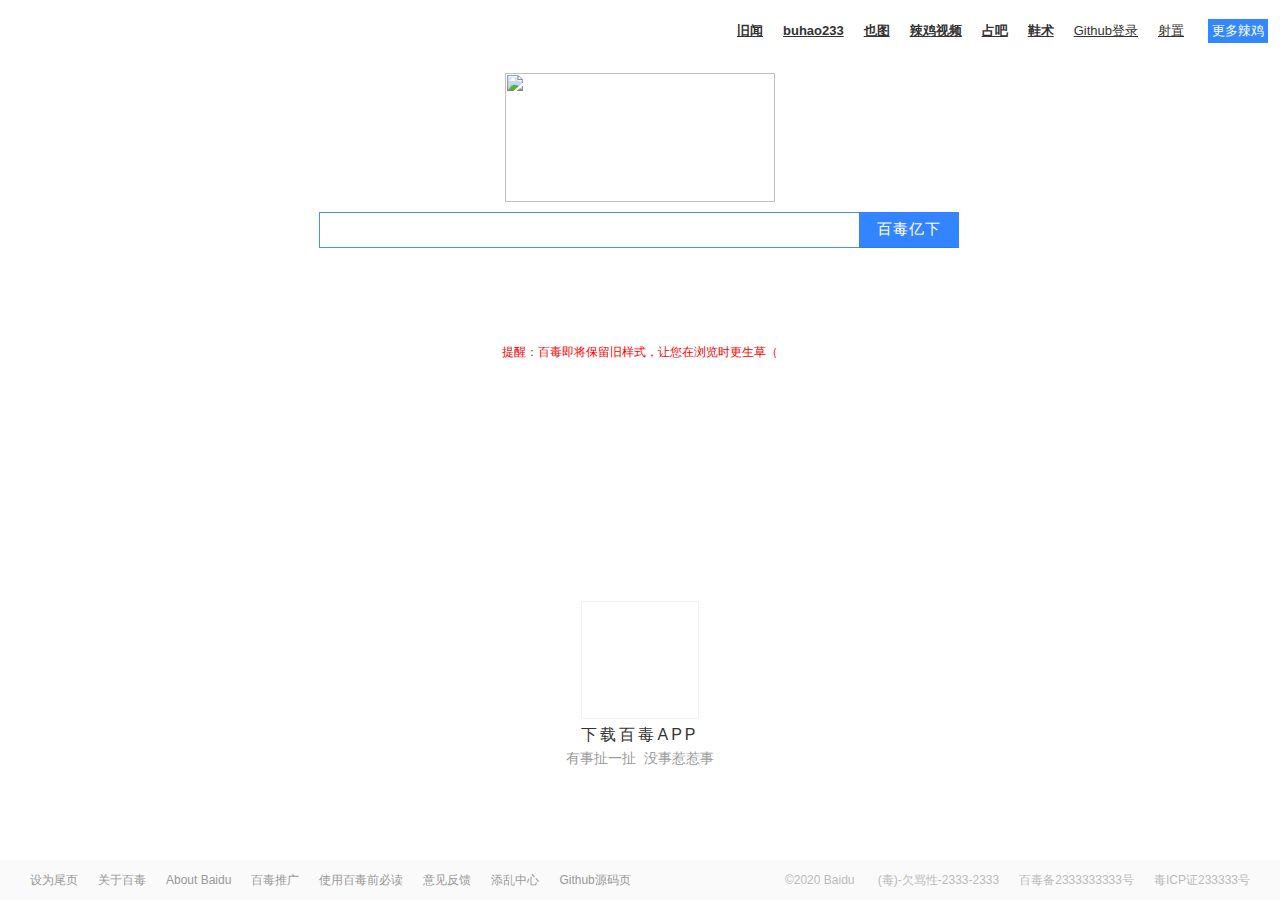
==== commit a9402535: "Merge pull request #3 from dnyyfb/patch-1" ====
--- a/index.html
+++ b/index.html
@@ -31,10 +31,10 @@
     }
 </script>
 <div id="wrapper"><script>if(window.bds&&bds.util&&bds.util.setContainerWidth){bds.util.setContainerWidth();}</script><div id="head">
-<!-- <div id="s_top_wrap" class="s-top-wrap" style="left: 0px;"><div class="s-top-nav"></div><div class="s-center-box"></div></div><div id="u"><a class="toindex" href="https://dnyyfb.github.io/baidu/">百毒首页</a><a href="javascript:;" name="tj_settingicon" class="pf">设置<i class="c-icon c-icon-triangle-down"></i></a><a href="https://github.com/login/oauth/authorize?client_id=26ff616f299bf60cb054&allow_signup=true&scope=read:user,user:email" name="tj_login" class="lb" onclick="return true;">Github登录</a></div><div id="u1"><a href="https://voice.baidu.com/act/newpneumonia/newpneumonia/?from=osari_pc_1" target="_blank" id="virus-2020" class="mnav sp dot">抗击肺炎</a><a href="http://news.baidu.com/" name="tj_trnews" class="mnav">旧闻</a><a href="https://www.hao123.com/" name="tj_trhao123" class="mnav">buhao233</a><a href="http://map.baidu.com/" name="tj_trmap" class="mnav">也图</a><a href="http://v.baidu.com/" name="tj_trvideo" class="mnav">辣鸡视频</a><a href="http://tieba.baidu.com/" name="tj_trtieba" class="mnav">占吧</a><a href="http://xueshu.baidu.com/" name="tj_trxueshu" class="mnav">鞋术</a><a href="https://github.com/login/oauth/authorize?client_id=26ff616f299bf60cb054&allow_signup=true&scope=read:user,user:email" name="tj_login" class="lb" onclick="return true;">Github登录</a><a href="http://www.baidu.com/gaoji/preferences.html" name="tj_settingicon" class="pf">射置</a><a href="http://www.baidu.com/more/" name="tj_briicon" class="bri" style="display: block;">更多辣鸡</a></div><div id="head_wrapper" class="head_wrapper"><div class="s_form"><div class="s_form_wrapper soutu-env-nomac soutu-env-index"><style>.index-logo-srcnew {display: none;}@media (-webkit-min-device-pixel-ratio: 2),(min--moz-device-pixel-ratio: 2),(-o-min-device-pixel-ratio: 2),(min-device-pixel-ratio: 2){.index-logo-src {display: none;}.index-logo-srcnew {display: inline;}}</style><div id="lg" class="s-p-top"><img hidefocus="true" class="index-logo-src" src="/bd_logo1.png" width="270" height="129" onerror="this.src=&#39;./bd_logo1.png&#39;;this.onerror=null;" usemap="#mp"><img hidefocus="true" class="index-logo-srcnew" src="/bd_logo1(1).png" width="270" height="129" onerror="this.src=&#39;./bd_logo1.png&#39;;this.onerror=null;" usemap="#mp"><map name="mp"><area style="outline:none;" hidefocus="true" shape="rect" coords="0,0,270,129" href="https://www.baidu.com/s?wd=%E4%BB%8A%E6%97%A5%E6%96%B0%E9%B2%9C%E4%BA%8B&amp;tn=SE_PclogoS_8whnvm25&amp;sa=ire_dl_gh_logo&amp;rsv_dl=igh_logo_pcs" onmousedown="return ns_c({fm: &#39;tab&#39;, tab: &#39;felogo&#39;, rsv_platform: &#39;wwwhome&#39; })" target="_blank" title="点击亿下，了解更多"></map></div><a href="https://www.baidu.com/" id="result_logo" onmousedown="return c({&#39;fm&#39;:&#39;tab&#39;,&#39;tab&#39;:&#39;logo&#39;})"><img class="index-logo-src" src="/baidu_jgylogo3.gif" alt="到百毒首页" title="到百毒首页"><img class="index-logo-srcnew" src="/baidu_resultlogo@2.png" alt="到百毒首页" title="到百毒首页"></a><form id="form" name="f" action="https://www.baidu.com/s" class="fm"><input type="hidden" name="ie" value="utf-8"><input type="hidden" name="f" value="8"><input type="hidden" name="rsv_bp" value="1"><input type="hidden" name="rsv_idx" value="1"><input type="hidden" name="ch" value=""><input type="hidden" name="tn" value="baidu"><input type="hidden" name="bar" value=""><span class="bg s_ipt_wr quickdelete-wrap"><span class="soutu-btn"></span><input id="kw" name="wd" class="s_ipt" value="" maxlength="255" autocomplete="off"><a href="javascript:;" id="quickdelete" title="清空" class="quickdelete" style="top: 0px; right: 0px; display: none;"></a></span><span class="bg s_btn_wr"><input type="submit" id="su" value="百毒亿下" class="bg s_btn"></span><span class="tools"><span id="mHolder"><div id="mCon"><span>输入法</span></div><ul id="mMenu"><li><a href="javascript:;" name="ime_hw">手写</a></li><li><a href="javascript:;" name="ime_py">拼音</a></li><li class="ln"></li><li><a href="javascript:;" name="ime_cl">关闭</a></li></ul></span></span><input type="hidden" name="rn" value=""><input type="hidden" name="oq" value=""><input type="hidden" name="rsv_pq" value=""><input type="hidden" name="rsv_t" value="9981yxNM7l3HbC0QKUGcmHIeXNW9frgeJmMcv6Y0XRnhdaG+RvIjEGrduLo"><input type="hidden" name="rqlang" value=""><input type="hidden" name="rsv_enter" value="1"><input type="hidden" name="rsv_dl" value="ib"></form><div id="m"></div></div></div></div>-->
-    <div id="s_wrap" class="s-isindex-wrap"><div id="s_main" class="main clearfix"><font color="red">提醒：百毒即将永久保留旧样式，让您在浏览时更生草（</font></div></div>
-    
-	<div id="bottom_layer" class="s-bottom-layer"><div class="s-bottom-layer-left"><p class="lh"><a href="./cache/sethelp/index.html" target="_blank">设为尾页</a></p><p class="lh"><a href="https://home.baidu.com/" target="_blank">关于百毒</a></p><p class="lh"><a href="http://ir.baidu.com/" target="_blank">About Baidu</a></p><p class="lh"><a href="http://e.baidu.com/?refer=888" target="_blank">百毒推广</a></p><p class="lh"><a href="https://www.baidu.com/duty" target="_blank">使用百毒前必读</a></p><p class="lh"><a href="./feedback/index.html" target="_blank">意见反馈</a></p><p class="lh"><a href="https://help.baidu.com/" target="_blank">添乱中心</a></p><a href="https://github.com/dnyyfb/baidu" target="_blank">Github源码页</a></p></div><div id="s-bottom-layer-right" class="s-bottom-layer-right"><span class="lh">©2023&nbsp;Baidu&nbsp;</span><span class="lh">(毒)-欠骂性-2333-2333</span><span class="lh s-bottom-recordcode">百毒备2333333333号</span><span class="lh">毒ICP证233333号</span></div></div></div>
+<div id="s_top_wrap" class="s-top-wrap" style="left: 0px;"><div class="s-top-nav"></div><div class="s-center-box"></div></div><div id="u"><a class="toindex" href="https://dnyyfb.github.io/baidu/">百毒首页</a><a href="javascript:;" name="tj_settingicon" class="pf">设置<i class="c-icon c-icon-triangle-down"></i></a><a href="https://github.com/login/oauth/authorize?client_id=26ff616f299bf60cb054&allow_signup=true&scope=read:user,user:email" name="tj_login" class="lb" onclick="return true;">Github登录</a></div><div id="u1"><!-- <a href="https://voice.baidu.com/act/newpneumonia/newpneumonia/?from=osari_pc_1" target="_blank" id="virus-2020" class="mnav sp dot">抗击肺炎</a>--><a href="http://news.baidu.com/" name="tj_trnews" class="mnav">旧闻</a><a href="https://www.hao123.com/" name="tj_trhao123" class="mnav">buhao233</a><a href="http://map.baidu.com/" name="tj_trmap" class="mnav">也图</a><a href="http://v.baidu.com/" name="tj_trvideo" class="mnav">辣鸡视频</a><a href="http://tieba.baidu.com/" name="tj_trtieba" class="mnav">占吧</a><a href="http://xueshu.baidu.com/" name="tj_trxueshu" class="mnav">鞋术</a><a href="https://github.com/login/oauth/authorize?client_id=26ff616f299bf60cb054&allow_signup=true&scope=read:user,user:email" name="tj_login" class="lb" onclick="return true;">Github登录</a><a href="http://www.baidu.com/gaoji/preferences.html" name="tj_settingicon" class="pf">射置</a><a href="http://www.baidu.com/more/" name="tj_briicon" class="bri" style="display: block;">更多辣鸡</a></div><div id="head_wrapper" class="head_wrapper"><div class="s_form"><div class="s_form_wrapper soutu-env-nomac soutu-env-index"><style>.index-logo-srcnew {display: none;}@media (-webkit-min-device-pixel-ratio: 2),(min--moz-device-pixel-ratio: 2),(-o-min-device-pixel-ratio: 2),(min-device-pixel-ratio: 2){.index-logo-src {display: none;}.index-logo-srcnew {display: inline;}}</style><div id="lg" class="s-p-top"><img hidefocus="true" class="index-logo-src" src="/bd_logo1.png" width="270" height="129" onerror="this.src=&#39;./bd_logo1.png&#39;;this.onerror=null;" usemap="#mp"><img hidefocus="true" class="index-logo-srcnew" src="/bd_logo1(1).png" width="270" height="129" onerror="this.src=&#39;./bd_logo1.png&#39;;this.onerror=null;" usemap="#mp"><map name="mp"><area style="outline:none;" hidefocus="true" shape="rect" coords="0,0,270,129" href="https://www.baidu.com/s?wd=%E4%BB%8A%E6%97%A5%E6%96%B0%E9%B2%9C%E4%BA%8B&amp;tn=SE_PclogoS_8whnvm25&amp;sa=ire_dl_gh_logo&amp;rsv_dl=igh_logo_pcs" onmousedown="return ns_c({fm: &#39;tab&#39;, tab: &#39;felogo&#39;, rsv_platform: &#39;wwwhome&#39; })" target="_blank" title="点击亿下，了解更多"></map></div><a href="https://www.baidu.com/" id="result_logo" onmousedown="return c({&#39;fm&#39;:&#39;tab&#39;,&#39;tab&#39;:&#39;logo&#39;})"><img class="index-logo-src" src="/baidu_jgylogo3.gif" alt="到百毒首页" title="到百毒首页"><img class="index-logo-srcnew" src="/baidu_resultlogo@2.png" alt="到百毒首页" title="到百毒首页"></a><form id="form" name="f" action="https://www.baidu.com/s" class="fm"><input type="hidden" name="ie" value="utf-8"><input type="hidden" name="f" value="8"><input type="hidden" name="rsv_bp" value="1"><input type="hidden" name="rsv_idx" value="1"><input type="hidden" name="ch" value=""><input type="hidden" name="tn" value="baidu"><input type="hidden" name="bar" value=""><span class="bg s_ipt_wr quickdelete-wrap"><span class="soutu-btn"></span><input id="kw" name="wd" class="s_ipt" value="" maxlength="255" autocomplete="off"><a href="javascript:;" id="quickdelete" title="清空" class="quickdelete" style="top: 0px; right: 0px; display: none;"></a></span><span class="bg s_btn_wr"><input type="submit" id="su" value="百毒亿下" class="bg s_btn"></span><span class="tools"><span id="mHolder"><div id="mCon"><span>输入法</span></div><ul id="mMenu"><li><a href="javascript:;" name="ime_hw">手写</a></li><li><a href="javascript:;" name="ime_py">拼音</a></li><li class="ln"></li><li><a href="javascript:;" name="ime_cl">关闭</a></li></ul></span></span><input type="hidden" name="rn" value=""><input type="hidden" name="oq" value=""><input type="hidden" name="rsv_pq" value=""><input type="hidden" name="rsv_t" value="9981yxNM7l3HbC0QKUGcmHIeXNW9frgeJmMcv6Y0XRnhdaG+RvIjEGrduLo"><input type="hidden" name="rqlang" value=""><input type="hidden" name="rsv_enter" value="1"><input type="hidden" name="rsv_dl" value="ib"></form><div id="m"></div></div></div></div>
+    <div id="s_wrap" class="s-isindex-wrap"><div id="s_main" class="main clearfix"><font color="red">提醒：百毒即将保留旧样式，让您在浏览时更生草（</font></div></div>
+    
+	<div id="bottom_layer" class="s-bottom-layer"><div class="s-bottom-layer-left"><p class="lh"><a href="./cache/sethelp/index.html" target="_blank">设为尾页</a></p><p class="lh"><a href="https://home.baidu.com/" target="_blank">关于百毒</a></p><p class="lh"><a href="http://ir.baidu.com/" target="_blank">About Baidu</a></p><p class="lh"><a href="http://e.baidu.com/?refer=888" target="_blank">百毒推广</a></p><p class="lh"><a href="https://www.baidu.com/duty" target="_blank">使用百毒前必读</a></p><p class="lh"><a href="./feedback/index.html" target="_blank">意见反馈</a></p><p class="lh"><a href="https://help.baidu.com/" target="_blank">添乱中心</a></p><a href="https://github.com/dnyyfb/baidu" target="_blank">Github源码页</a></p></div><div id="s-bottom-layer-right" class="s-bottom-layer-right"><span class="lh">©2020&nbsp;Baidu&nbsp;</span><span class="lh">(毒)-欠骂性-2333-2333</span><span class="lh s-bottom-recordcode">百毒备2333333333号</span><span class="lh">毒ICP证233333号</span></div></div></div>
 <div class="s_tab" id="s_tab"><div class="s_tab_inner"><b>网页</b><a href="https://www.baidu.com/s?rtt=1&amp;bsst=1&amp;cl=2&amp;tn=news&amp;word=" wdfield="word" onmousedown="return c({&#39;fm&#39;:&#39;tab&#39;,&#39;tab&#39;:&#39;news&#39;})" sync="true">资讯</a><a href="http://tieba.baidu.com/f?kw=&amp;fr=wwwt" wdfield="kw" onmousedown="return c({&#39;fm&#39;:&#39;tab&#39;,&#39;tab&#39;:&#39;tieba&#39;})">贴吧</a><a href="http://zhidao.baidu.com/q?ct=17&amp;pn=0&amp;tn=ikaslist&amp;rn=10&amp;word=&amp;fr=wwwt" wdfield="word" onmousedown="return c({&#39;fm&#39;:&#39;tab&#39;,&#39;tab&#39;:&#39;zhidao&#39;})">知道</a><a href="http://music.taihe.com/search?fr=ps&amp;ie=utf-8&amp;key=" wdfield="key" onmousedown="return c({&#39;fm&#39;:&#39;tab&#39;,&#39;tab&#39;:&#39;music&#39;})">音乐</a><a href="http://image.baidu.com/search/index?tn=baiduimage&amp;ps=1&amp;ct=201326592&amp;lm=-1&amp;cl=2&amp;nc=1&amp;ie=utf-8&amp;word=" wdfield="word" onmousedown="return c({&#39;fm&#39;:&#39;tab&#39;,&#39;tab&#39;:&#39;pic&#39;})">图片</a><a href="http://v.baidu.com/v?ct=301989888&amp;rn=20&amp;pn=0&amp;db=0&amp;s=25&amp;ie=utf-8&amp;word=" wdfield="word" onmousedown="return c({&#39;fm&#39;:&#39;tab&#39;,&#39;tab&#39;:&#39;video&#39;})">视频</a><a href="http://map.baidu.com/m?word=&amp;fr=ps01000" wdfield="word" onmousedown="return c({&#39;fm&#39;:&#39;tab&#39;,&#39;tab&#39;:&#39;map&#39;})">也图</a><a href="http://wenku.baidu.com/search?word=&amp;lm=0&amp;od=0&amp;ie=utf-8" wdfield="word" onmousedown="return c({&#39;fm&#39;:&#39;tab&#39;,&#39;tab&#39;:&#39;wenku&#39;})">文库</a><a href="https://www.baidu.com/more/" onmousedown="return c({&#39;fm&#39;:&#39;tab&#39;,&#39;tab&#39;:&#39;more&#39;})">更多»</a></div></div>
 <div id="qrcodeCon" class="qrcodeCon "><br><br><br><div id="qrcode"><div class="qrcode-item qrcode-item-1"><div class="qrcode-img"></div><div class="qrcode-text"><p class="title">下载百毒APP</p><p class="sub-title">有事扯一扯&nbsp;&nbsp;没事惹惹事</p></div></div></div></div><div id="wrapper_wrapper"></div></div>
 <div class="c-tips-container" id="c-tips-container"></div>
@@ -52,7 +52,7 @@
         util:{},
         use:{},
         comm : {
-            domain:"http:\/\/www.baidu.com",
+            domain:"http:\/\https://dnyyfb.github.io/baidu/",
             ubsurl : "https:\/\/sp0.baidu.com\/5bU_dTmfKgQFm2e88IuM_a\/w.gif",
             tn:"baidu",
             queryEnc:"",
@@ -221,12 +221,12 @@
 modName[i]=this.svnMod+":"+modName[i]}}}evt.on(modName,evtName,handler)});F._setContextMethod("unListen",function(modName,evtName,handler){evt.un(this.svnMod+":"+this.modName,evtName,handler)})});F._loadScriptTimeout=15e3;F._useConfig=true;F._firstScreenCSS=F._firstScreenCSS||[];F._firstScreenCSS.push("/css/super_min-53058d8b45.css");F._firstScreenJS=F._firstScreenJS||[];F._firstScreenJS.push("/js/min_super-224c7a98dc.js");</script>
 <script>
 $(window).on("load", function() {
-    var e = $('#virus-2023');
+    var e = $('#virus-2020');
     e.click(function() {
-        $.setCookie('virus-2023-clicked', '1');
+        $.setCookie('virus-2020-clicked', '1');
         e.removeClass('dot');
     });
-    var hasClicked = $.getCookie('virus-2023-clicked');
+    var hasClicked = $.getCookie('virus-2020-clicked');
     if (!hasClicked) {
         e.addClass('dot');
     }
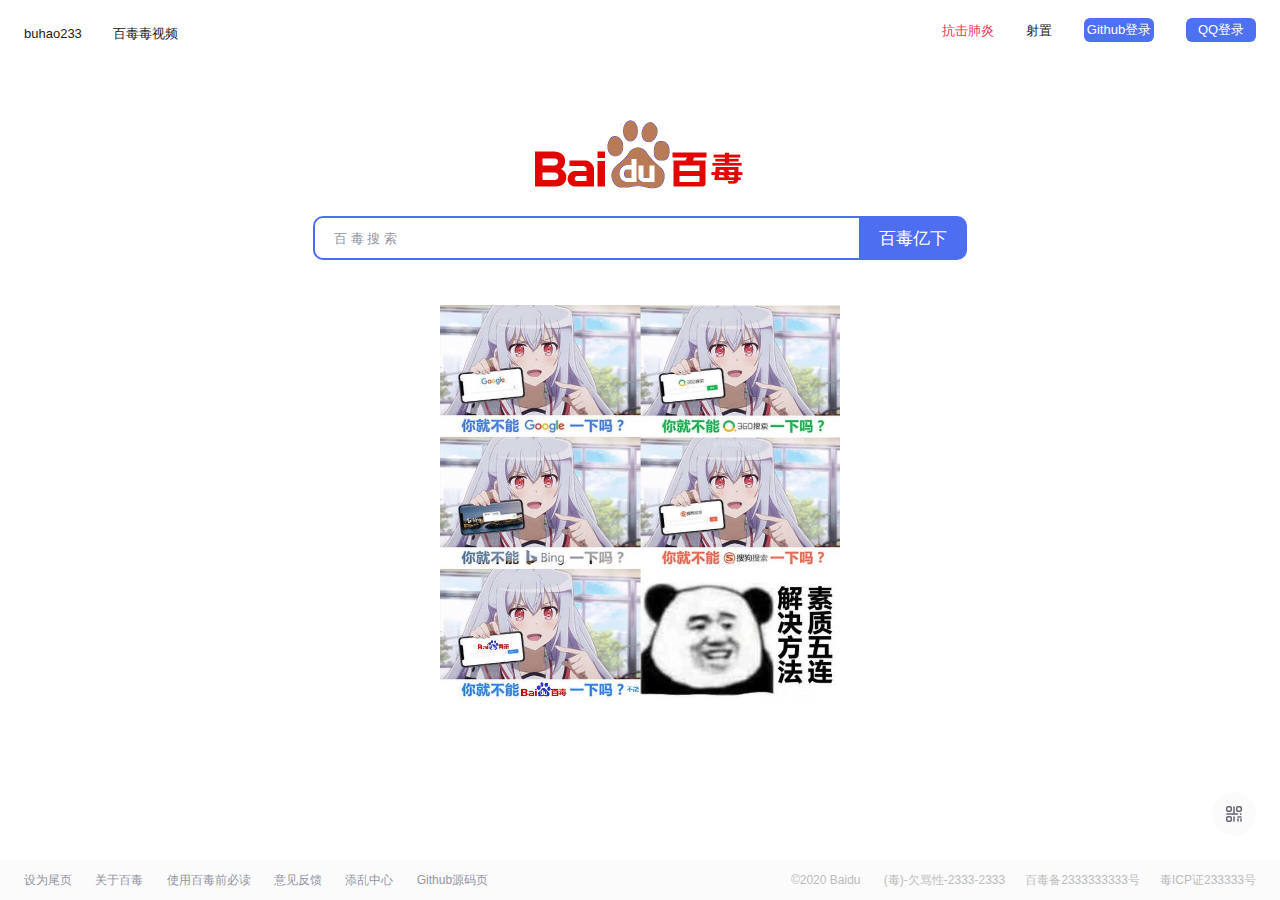
==== commit 582aff27: "新版界面更新" ====
--- a/index.html
+++ b/index.html
@@ -1,335 +1,4695 @@
 <!DOCTYPE html>
-<html><head><meta http-equiv="Content-Type" content="text/html; charset=UTF-8"><meta http-equiv="X-UA-Compatible" content="IE=edge,chrome=1"><meta content="always" name="referrer"><meta name="theme-color" content="#2932e1"><link rel="shortcut icon" href="https://www.baidu.com/favicon.ico" type="image/x-icon"><link rel="search" type="application/opensearchdescription+xml" href="https://www.baidu.com/content-search.xml" title="百毒搜索"><link rel="icon" sizes="any" mask="" href="https://www.baidu.com/img/baidu_85beaf5496f291521eb75ba38eacbd87.svg"><link rel="dns-prefetch" href="https://dss0.bdstatic.com/"><link rel="dns-prefetch" href="https://dss1.bdstatic.com/"><link rel="dns-prefetch" href="https://ss1.bdstatic.com/"><link rel="dns-prefetch" href="https://sp0.baidu.com/"><link rel="dns-prefetch" href="https://sp1.baidu.com/"><link rel="dns-prefetch" href="https://sp2.baidu.com/"><title>百毒亿下，你就懵圈</title><style type="text/css" id="css_index" index="index">body,html{height:100%}html{overflow-y:auto}body{font:12px arial;background:#fff}body,form,li,p,ul{margin:0;padding:0;list-style:none}#fm,body,form{position:relative}td{text-align:left}img{border:0}a{text-decoration:none}a:active{color:#f60}input{border:0;padding:0}.clearfix:after{content:'\20';display:block;height:0;clear:both}.clearfix{zoom:1}#wrapper{position:relative;min-height:100%}#head{padding-bottom:100px;text-align:center;*z-index:1}#ftCon{height:50px;position:absolute;text-align:left;width:100%;margin:0 auto;z-index:0;overflow:hidden}#ftConw{display:inline-block;text-align:left;margin-left:33px;line-height:22px;position:relative;top:-2px;*float:right;*margin-left:0;*position:static}#ftConw,#ftConw a{color:#999}#ftConw{text-align:center;margin-left:0}.bg{background-image:url(https://dss0.bdstatic.com/5aV1bjqh_Q23odCf/static/superman/img/icons-5859e577e2.png);background-repeat:no-repeat;_background-image:url(https://dss0.bdstatic.com/5aV1bjqh_Q23odCf/static/superman/img/icons-d5b04cc545.gif)}.c-icon{display:inline-block;width:14px;height:14px;vertical-align:text-bottom;font-style:normal;overflow:hidden;background:url(https://dss0.bdstatic.com/5aV1bjqh_Q23odCf/static/superman/img/icons-5859e577e2.png) no-repeat 0 0;_background-image:url(https://dss0.bdstatic.com/5aV1bjqh_Q23odCf/static/superman/img/icons-d5b04cc545.gif)}.c-icon-triangle-down-blue{background-position:-480px -168px}.c-icon-chevron-unfold2{background-position:-504px -168px}#m{width:720px;margin:0 auto}#lk,#nv a,#nv b,.btn{font-size:14px}#nv{height:19px;font-size:16px;margin:0 0 4px;text-align:left;text-indent:137px}.s_btn{width:95px;height:32px;padding-top:2px\9;font-size:14px;background-color:#ddd;background-position:0 -48px;cursor:pointer}.s_btn_h{background-position:-240px -48px}.s_btn_wr{width:97px;height:34px;display:inline-block;background-position:-120px -48px;*position:relative;z-index:0;vertical-align:top}#jgwab{margin-left:19px}#cp .c-icon-icrlogo,.c-icon-jgwablogo{width:14px;height:17px;display:inline-block;overflow:hidden;background:url(https://dss0.bdstatic.com/5aV1bjqh_Q23odCf/static/superman/img/icons-5859e577e2.png) no-repeat;_background-image:url(https://dss0.bdstatic.com/5aV1bjqh_Q23odCf/static/superman/img/icons-d5b04cc545.gif)}#cp .c-icon-icrlogo{background-position:-600px -96px;position:relative;top:3px}.c-icon-jgwablogo{background-position:-623px -96px;position:relative;top:3px}#shouji{margin-right:14px}#u{display:none}#c-tips-container{display:none}#wrapper{min-width:1250px;height:100%;min-height:600px}#head{position:relative;padding-bottom:0;height:100%;min-height:600px}#head #lg .index-logo-src,#head #lg .index-logo-srcnew{position:absolute;bottom:10px;left:50%;margin-left:-135px}#m{position:relative}#fm{padding-left:40px;top:-37px}#lh a{margin-left:62px}#lh #setf,#lh #seth{margin-left:0}#lk{position:absolute;display:none;top:0;right:0;margin:33px 0}#lk span{font:14px "宋体"}#nv{position:absolute;display:none;top:0;right:0}#lm{color:#666;width:100%;height:60px;margin-top:60px;line-height:15px;font-size:13px;position:absolute;top:0;left:0}#lm a{color:#666}#pad-version{line-height:40px}#su.bg,.s_btn_wr.bg,.s_ipt_wr.bg{background-image:none}.s_btn_wr{width:auto;height:auto;border-bottom:1px solid transparent;*border-bottom:none}.s_btn{width:100px;height:36px;color:#fff;font-size:15px;letter-spacing:1px;background:#3385ff;border-bottom:1px solid #2d78f4;outline:medium;*border-bottom:none;-webkit-appearance:none;-webkit-border-radius:0}.s_btn.btnhover{background:#317ef3;border-bottom:1px solid #2868c8;*border-bottom:none;box-shadow:1px 1px 1px #ccc}.s_btn_h{background:#3075dc;box-shadow:inset 1px 1px 5px #2964bb;-webkit-box-shadow:inset 1px 1px 5px #2964bb;-moz-box-shadow:inset 1px 1px 5px #2964bb;-o-box-shadow:inset 1px 1px 5px #2964bb}#result_logo{display:none}#index_logo img{display:inline-block;width:270px;height:129px}#s_tab{display:none}.s_form_wrapper{height:100%}.s_form_wrapper.lite{top:-191px}.s_ipt_wr{height:34px}#head .c-icon-bear-round{display:none}#fm .bdsug,#form .bdsug{top:35px;z-index:100}.bdsug{display:none;position:absolute;width:538px;background:#fff;border:1px solid #ccc;_overflow:hidden;box-shadow:1px 1px 3px #ededed;-webkit-box-shadow:1px 1px 3px #ededed;-moz-box-shadow:1px 1px 3px #ededed;-o-box-shadow:1px 1px 3px #ededed}.bdsug.bdsugbg ul{background:url(https://dss0.bdstatic.com/5aV1bjqh_Q23odCf/static/superman/img/sugbg-1762fe7cb1.png) 100% 100% no-repeat;background-size:100px 110px;background-image:url(https://dss0.bdstatic.com/5aV1bjqh_Q23odCf/static/superman/img/sugbg-90fc9cf8c8.gif)\9}.bdsug li{width:522px;color:#000;font:14px arial;line-height:25px;padding:0 8px;position:relative;cursor:default}.bdsug li.bdsug-s{background:#f0f0f0}.bdsug-store b,.bdsug-store span{color:#7a77c8}.bdsug-store-del{font-size:12px;color:#666;text-decoration:underline;position:absolute;right:8px;top:0;cursor:pointer;display:none}.bdsug-s .bdsug-store-del{display:inline-block}.bdsug-ala{display:inline-block;border-bottom:1px solid #e6e6e6}.bdsug-ala h3{line-height:14px;background:url(//www.baidu.com/img/sug_bd.png) no-repeat left center;margin:8px 0 5px 0;font-size:12px;font-weight:400;color:#7b7b7b;padding-left:20px}.bdsug-ala p{font-size:14px;font-weight:700;padding-left:20px}.bdsug .bdsug-direct{width:auto;padding:0;border-bottom:1px solid #f1f1f1}.bdsug .bdsug-direct p{color:#00c;font-weight:700;line-height:34px;padding:0 8px;cursor:pointer;white-space:nowrap;overflow:hidden}.bdsug .bdsug-direct p img{width:16px;height:16px;margin:7px 6px 9px 0;vertical-align:middle}.bdsug .bdsug-direct p span{margin-left:8px}.bdsug .bdsug-direct p i{font-size:12px;line-height:100%;font-style:normal;font-weight:400;color:#fff;background-color:#2b99ff;display:inline;text-align:center;padding:1px 5px;*padding:2px 5px 0 5px;margin-left:8px;overflow:hidden}.bdsug .bdsug-pcDirect{color:#000;font-size:14px;line-height:30px;height:30px;background-color:#f8f8f8}.bdsug .bdsug-pc-direct-tip{position:absolute;right:15px;top:8px;width:55px;height:15px;display:block;background:url(../img/pc_direct.png) no-repeat 0 0}.bdsug li.bdsug-pcDirect-s{background-color:#f0f0f0}.bdsug .bdsug-pcDirect-is{color:#000;font-size:14px;line-height:22px;background-color:#f8f8f8}.bdsug .bdsug-pc-direct-tip-is{position:absolute;right:15px;top:3px;width:55px;height:15px;display:block;background:url(../img/pc_direct.png) no-repeat 0 0}.bdsug li.bdsug-pcDirect-is-s{background-color:#f0f0f0}.bdsug .bdsug-pcDirect-is-s .bdsug-pc-direct-tip-is,.bdsug .bdsug-pcDirect-s .bdsug-pc-direct-tip{background-position:0 -15px}.bdsug .bdsug-newicon{color:#929292;opacity:.7;font-size:12px;display:inline-block;line-height:22px;letter-spacing:2px}.bdsug .bdsug-s .bdsug-newicon{opacity:1}.bdsug .bdsug-newicon i{letter-spacing:0;font-style:normal}.bdsug .bdsug-feedback-wrap{text-align:right;background:#fafafa;color:#666;height:25px;line-height:25px;display:none}.bdsug .bdsug-feedback{margin-right:10px;text-decoration:underline;color:#666}.toggle-underline{text-decoration:none}.toggle-underline:hover{text-decoration:underline}.tools{position:absolute;right:-75px}#mHolder{width:62px;position:relative;z-index:296;display:none}#mCon{height:18px;line-height:18px;position:absolute;cursor:pointer}#mCon span{color:#00c;display:block;width:24px}#mCon .hw{text-decoration:underline;cursor:pointer;display:inline-block}#mCon .pinyin{display:inline-block}#mCon .c-icon-chevron-unfold2{margin-left:5px}#mMenu a{width:100%;height:100%;display:block;line-height:22px;text-indent:6px;text-decoration:none;filter:none\9}#mMenu,#user ul{box-shadow:1px 1px 2px #ccc;-moz-box-shadow:1px 1px 2px #ccc;-webkit-box-shadow:1px 1px 2px #ccc;filter:progid:DXImageTransform.Microsoft.Shadow(Strength=2, Direction=135, Color=#cccccc)\9}#mMenu{width:56px;border:1px solid #9b9b9b;list-style:none;position:absolute;right:27px;top:28px;display:none;background:#fff}#mMenu a:hover{background:#ebebeb}#mMenu .ln{height:1px;background:#ebebeb;overflow:hidden;font-size:1px;line-height:1px;margin-top:-1px}#u1 a:link,#u1 a:visited{color:#666;text-decoration:none}#u1 a:active,#u1 a:hover{text-decoration:underline}#u1 a:active{color:#00c}#u1{z-index:2;color:#fff;position:absolute;right:0;top:0;margin:19px 0 5px 0;padding:0 96px 0 0}#u1 .reg{display:none}#u1 a.pf,#u1 a.pf:visited{display:inline-block;float:left;color:#333;line-height:24px;font-size:13px;margin-left:20px;overflow:hidden;text-decoration:underline}#u1 a.lb,#u1 a.lb:visited,#u1 a.username{display:inline-block;float:left;color:#333;font-size:13px;line-height:24px;margin-left:20px;text-decoration:underline}#u1 a.bri,#u1 a.bri:visited{display:inline-block;position:absolute;right:10px;width:60px;height:23px;float:left;color:#fff;background:#38f;line-height:24px;font-size:13px;text-align:center;overflow:hidden;border-bottom:1px solid #38f;margin-left:19px;margin-right:2px}#u1 a.bri.brihover{display:none;text-decoration:none;color:#333;background:0 0;border-bottom:1px solid transparent;margin-left:19px}#u1 #lm a{color:#00c;text-decoration:underline}#u1 a.mnav,#u1 a.mnav:visited{float:left;color:#333;font-weight:700;line-height:24px;margin-left:20px;font-size:13px;text-decoration:underline}#u1 a.lb:hover,#u1 a.mnav:hover,#u1 a.pf:hover{color:#00c}.briiconsbg{background-repeat:no-repeat;background-size:300px 18px;background-image:url(https://dss0.bdstatic.com/5aV1bjqh_Q23odCf/static/superman/img/icons-5859e577e2.png);background-image:url(https://dss0.bdstatic.com/5aV1bjqh_Q23odCf/static/superman/img/icons-d5b04cc545.gif)\9}.bdpfmenu{background-color:#fff;border:1px solid #d1d1d1;position:absolute;right:160px;width:68px;top:36px;margin-top:-1px;_margin-top:-3px;z-index:2;box-shadow:1px 1px 5px #d1d1d1;-webkit-box-shadow:1px 1px 5px #d1d1d1;-moz-box-shadow:1px 1px 5px #d1d1d1;-o-box-shadow:1px 1px 5px #d1d1d1}.bdpfmenu a{display:block;text-align:left;margin:0!important;padding:0 9px;line-height:26px;text-decoration:none}#wrapper .bdpfmenu a:link,#wrapper .bdpfmenu a:visited{background:#fff;color:#333}#wrapper .bdpfmenu a:active,#wrapper .bdpfmenu a:hover{background:#38f;text-decoration:none;color:#fff}#wrapper .bdnuarrow{width:0;height:0;font-size:0;line-height:0;display:block;position:absolute;top:-10px;left:50%;margin-left:-5px}#wrapper .bdnuarrow em,#wrapper .bdnuarrow i{width:0;height:0;font-size:0;line-height:0;display:block;position:absolute;border:5px solid transparent;border-style:dashed dashed solid dashed}#wrapper .bdnuarrow em{border-bottom-color:#d8d8d8;top:-1px}#wrapper .bdnuarrow i{border-bottom-color:#fff;top:0}.s-isindex-wrap #wrapper .bdnuarrow{height:13px;background:url(https://dss0.bdstatic.com/5aV1bjqh_Q23odCf/static/superman/img/icons-5859e577e2.png) no-repeat -90px -1px}#wrapper .bdnuarrow.bdbriarrow{right:104px;display:none!important}#wrapper .bdbri{width:85px;min-height:100px;border-left:1px solid #e7e7e7;position:absolute;background-color:#f9f9f9;overflow:hidden;z-index:10;right:0;top:0}#prefpanel{background:#fafafa;display:none;opacity:0;position:fixed;_position:absolute;top:-359px;z-index:1000;width:100%;min-width:960px;border-bottom:1px solid #ebebeb}#prefpanel form{_width:850px}#wrapper .bdbriimgtitle{color:#333;text-align:center;width:66px;height:43px;line-height:43px;padding-top:9px;margin:0 auto;border-bottom:#f0f0f0 1px solid;font-size:13px;cursor:default}#wrapper .briscrollwrapper{overflow:hidden}#wrapper .briscrollwrapperContainer{position:relative}#wrapper .bdbri.bdbriimg .bdmainlink a,#wrapper .bdbri.bdbriimg .bdothlink a{display:block;text-align:center;width:66px;height:76px;margin:0 auto;border-bottom:#f0f0f0 1px solid;color:#666;text-decoration:none;overflow:hidden}#wrapper .bdbri.bdbriimg .bdmainlink a:visited,#wrapper .bdbri.bdbriimg .bdothlink a:visited{color:#666}#wrapper .bdbri.bdbriimg .bdmainlink a:hover,#wrapper .bdbri.bdbriimg .bdothlink a:hover{color:#666;text-decoration:underline}#wrapper .bdbri.bdbriimg .bdmainlink a:active,#wrapper .bdbri.bdbriimg .bdothlink a:active{color:#00c;text-decoration:underline}#wrapper .bdbri.bdbriimg span{width:36px;height:36px;display:block;margin:10px auto 5px;background:url(https://dss0.bdstatic.com/5aV1bjqh_Q23odCf/static/superman/img/logos/bdbri_icons.png) no-repeat;cursor:pointer}#wrapper .bdbri.bdbriimg .bdbrievenmore,#wrapper .bdbri.bdbriimg .bdbrimore{clear:both;text-align:center}#wrapper .bdbri.bdbriimg .bdbrievenmore{margin-top:15px;height:30px;width:85px;overflow:hidden}#wrapper .bdbri.bdbriimg span.bdbriimgitem_1{background:url(https://dss0.bdstatic.com/5aV1bjqh_Q23odCf/static/superman/img/logos/yingxiao-b585c1ec7d.png) no-repeat;background-size:cover}#wrapper .bdbri.bdbriimg span.bdbriimgitem_2{background:url(https://dss0.bdstatic.com/5aV1bjqh_Q23odCf/static/superman/img/logos/zhidao-cbf2affcac.png) no-repeat;background-size:cover}#wrapper .bdbri.bdbriimg span.bdbriimgitem_3{width:36px;background:url(https://dss0.bdstatic.com/5aV1bjqh_Q23odCf/static/superman/img/logos/qqjt-9809ca806e.png) no-repeat;background-size:cover}#wrapper .bdbri.bdbriimg span.bdbriimgitem_4{background:url(https://dss0.bdstatic.com/5aV1bjqh_Q23odCf/static/superman/img/logos/image-55b5909a30.png) no-repeat;background-size:cover}#wrapper .bdbri.bdbriimg span.bdbriimgitem_5{background:url(https://dss0.bdstatic.com/5aV1bjqh_Q23odCf/static/superman/img/logos/wenku-aaf198d89f.png) no-repeat;background-size:cover}#wrapper .bdbri.bdbriimg span.bdbriimgitem_6{background:url(https://dss0.bdstatic.com/5aV1bjqh_Q23odCf/static/superman/img/logos/fengyunbang-1986a40079.png) no-repeat;background-size:cover}#wrapper .bdbri.bdbriimg span.bdbriimgitem_7{background-position:-220px 0}#wrapper .bdbri.bdbriimg .bdbrievenmore a:link,#wrapper .bdbri.bdbriimg .bdbrievenmore a:visited{color:#666;text-decoration:underline}#wrapper .bdbri.bdbriimg .bdbrievenmore a:hover{color:#666;text-decoration:underline}#wrapper .bdbri.bdbriimg .bdbrievenmore a:active{color:#00c}.bdbriscroll-ctrl-scroll{position:absolute;top:10px;right:1px;width:8px;border-top:1px solid #e4e4e4;border-left:1px solid #e4e4e4;cursor:default;-webkit-user-select:none;-moz-user-select:none}.bdbriscroll-ctrl-scroll .bdbriscroll-axis{width:8px;left:0;z-index:0;position:absolute;background:#f2f2f2}.bdbriscroll-ctrl-scroll-touch .bdbriscroll-axis{width:7px;background:#f2f2f2}.bdbriscroll-ctrl-scroll-hover .bdbriscroll-axis{background:#f2f2f2}.bdbriscroll-ctrl-scroll .bdbriscroll-slider{overflow:hidden;width:7px;height:14px;position:absolute;left:0;z-index:10;display:none;background:#d9d9d9;margin-top:-1px;margin-left:-1px;border-right:1px solid #cecece;border-bottom:1px solid #cecece;cursor:default}.bdbriscroll-ctrl-scroll-hover .bdbriscroll-slider,.bdbriscroll-ctrl-scroll-touch .bdbriscroll-slider{background:#b8b8b8;border-right:1px solid #afafaf;border-bottom:1px solid #afafaf}.s_ipt::-webkit-input-placeholder{padding-left:3px;color:#aaa;font-size:13px}.s_ipt::-moz-placeholder{padding-left:3px;color:#aaa;font-size:13px}.s_ipt:-ms-input-placeholder{padding-left:3px;color:#aaa;font-size:13px}.s_ipt::placeholder{padding-left:3px;color:#aaa;font-size:13px}.kw-placeholder{position:absolute;top:0;left:0;color:#aaa;font-size:13px;height:35px;line-height:35px;padding-left:10px;max-width:360px;z-index:99;pointer-events:none}.kw-placeholder.placeholders-hidden{visibility:hidden}.qrcode-chunwan{width:530px;height:90px;position:absolute;left:50%;margin-left:-265px;z-index:1;bottom:115px;background-size:100%;background-repeat:no-repeat;background-position:center}.qrcode-chunwan .close-chunwan{width:23px;height:23px;position:absolute;top:0;right:0;display:none;_display:block;background-size:100%}.qrcode-chunwan:hover .close-chunwan{display:block}.s-skin-hasbg #head_wrapper.s-down .s_ipt:focus{border-top:1px solid #38f!important;border-left:1px solid #38f!important;border-bottom:1px solid #38f!important}.s-isindex-wrap{position:relative}.s_lm_hide{display:none!important}#head_wrapper.head_wrapper{width:auto}#s_main.main{display:block}#s-bottom-layer-hide-card-btn{display:block}@font-face{font-family:cIconfont;src:url(https://dss0.bdstatic.com/5aV1bjqh_Q23odCf/static/superman/font/iconfont-eff6dcd8a2.eot);src:url(https://dss0.bdstatic.com/5aV1bjqh_Q23odCf/static/superman/font/iconfont-eff6dcd8a2.eot?#iefix) format('embedded-opentype'),url(https://dss0.bdstatic.com/5aV1bjqh_Q23odCf/static/superman/font/iconfont-e096e2d334.woff2) format('woff2'),url(https://dss0.bdstatic.com/5aV1bjqh_Q23odCf/static/superman/font/iconfont-cd15381a28.woff) format('woff'),url(https://dss0.bdstatic.com/5aV1bjqh_Q23odCf/static/superman/font/iconfont-63a90f8b0e.ttf) format('truetype'),url(https://dss0.bdstatic.com/5aV1bjqh_Q23odCf/static/superman/font/iconfont-88179cba0e.svg#iconfont) format('svg')}.s-isindex-wrap .c-gap-top-small{margin-top:3px}.s-isindex-wrap .c-gap-top{margin-top:7px}.s-isindex-wrap .c-gap-top-large{margin-top:11px}.s-isindex-wrap .c-gap-bottom-small{margin-bottom:3px}.s-isindex-wrap .c-gap-bottom{margin-bottom:7px}.s-isindex-wrap .c-gap-bottom-large{margin-bottom:11px}.s-isindex-wrap .c-gap-left{margin-left:12px}.s-isindex-wrap .c-gap-left-small{margin-left:8px}.s-isindex-wrap .c-gap-left-large{margin-left:16px}.s-isindex-wrap .c-gap-left-middle{margin-left:10px}.s-isindex-wrap .c-gap-right{margin-right:12px}.s-isindex-wrap .c-gap-right-small{margin-right:8px}.s-isindex-wrap .c-gap-right-large{margin-right:16px}.s-isindex-wrap .c-gap-right-middle{margin-right:10px}.s-isindex-wrap .c-gap-icon-right-small{margin-right:5px}.s-isindex-wrap .c-gap-icon-right{margin-right:10px}.s-isindex-wrap .c-gap-icon-left-small{margin-left:5px}.s-isindex-wrap .c-gap-icon-left{margin-left:10px}.s-isindex-wrap .c-border .c-gap-left{margin-left:4px}.s-isindex-wrap .c-border .c-gap-left-small{margin-left:2px}.s-isindex-wrap .c-border .c-gap-right{margin-right:4px}.s-isindex-wrap .c-border .c-gap-right-small{margin-right:2px}.s-isindex-wrap .c-row{*zoom:1}.s-isindex-wrap .c-row:after{display:block;height:0;content:"";clear:both;visibility:hidden}.s-isindex-wrap .c-span1{width:32px}.s-isindex-wrap .c-span2{width:80px}.s-isindex-wrap .c-span3{width:128px}.s-isindex-wrap .c-span4{width:176px}.s-isindex-wrap .c-span5{width:224px}.s-isindex-wrap .c-span6{width:272px}.s-isindex-wrap .c-span7{width:320px}.s-isindex-wrap .c-span8{width:368px}.s-isindex-wrap .c-span9{width:416px}.s-isindex-wrap .c-span10{width:464px}.s-isindex-wrap .c-span11{width:512px}.s-isindex-wrap .c-span12{width:560px}.s-isindex-wrap .c-span13{width:608px}.s-isindex-wrap .c-span14{width:656px}.s-isindex-wrap .c-span15{width:704px}.s-isindex-wrap .c-span16{width:752px}.s-isindex-wrap .c-span17{width:800px}.s-isindex-wrap .c-span18{width:848px}.s-isindex-wrap .c-span19{width:896px}.s-isindex-wrap .c-span20{width:944px}.s-isindex-wrap .c-span21{width:992px}.s-isindex-wrap .c-span22{width:1040px}.s-isindex-wrap .c-span23{width:1088px}.s-isindex-wrap .c-span24{width:1136px}.s-isindex-wrap .c-span10,.s-isindex-wrap .c-span11,.s-isindex-wrap .c-span12,.s-isindex-wrap .c-span13,.s-isindex-wrap .c-span14,.s-isindex-wrap .c-span15,.s-isindex-wrap .c-span16,.s-isindex-wrap .c-span17,.s-isindex-wrap .c-span18,.s-isindex-wrap .c-span19,.s-isindex-wrap .c-span2,.s-isindex-wrap .c-span20,.s-isindex-wrap .c-span21,.s-isindex-wrap .c-span22,.s-isindex-wrap .c-span23,.s-isindex-wrap .c-span24,.s-isindex-wrap .c-span3,.s-isindex-wrap .c-span4,.s-isindex-wrap .c-span5,.s-isindex-wrap .c-span6,.s-isindex-wrap .c-span7,.s-isindex-wrap .c-span8,.s-isindex-wrap .c-span9{float:left;_display:inline;margin-right:16px;list-style:none}.s-isindex-wrap .c-span-last{margin-right:0}.s-isindex-wrap .c-span-last-s{margin-right:0}.s-isindex-wrap .container_l .cr-content{width:752px}.s-isindex-wrap .container_l .cr-content .c-span-last-s{margin-right:16px}.s-isindex-wrap .container_l .cr-content-narrow{width:560px}.s-isindex-wrap .container_l .cr-content-narrow .c-span-last-s{margin-right:0}.s-isindex-wrap .c-border .c-span1,.s-isindex-wrap .c-feed-box .c-span1{width:43px}.s-isindex-wrap .c-border .c-span2,.s-isindex-wrap .c-feed-box .c-span2{width:90px}.s-isindex-wrap .c-border .c-span3,.s-isindex-wrap .c-feed-box .c-span3{width:137px}.s-isindex-wrap .c-border .c-span4,.s-isindex-wrap .c-feed-box .c-span4{width:184px}.s-isindex-wrap .c-border .c-span5,.s-isindex-wrap .c-feed-box .c-span5{width:231px}.s-isindex-wrap .c-border .c-span6,.s-isindex-wrap .c-feed-box .c-span6{width:278px}.s-isindex-wrap .c-border .c-span7,.s-isindex-wrap .c-feed-box .c-span7{width:325px}.s-isindex-wrap .c-border .c-span8,.s-isindex-wrap .c-feed-box .c-span8{width:372px}.s-isindex-wrap .c-border .c-span9,.s-isindex-wrap .c-feed-box .c-span9{width:419px}.s-isindex-wrap .c-border .c-span10,.s-isindex-wrap .c-feed-box .c-span10{width:466px}.s-isindex-wrap .c-border .c-span11,.s-isindex-wrap .c-feed-box .c-span11{width:513px}.s-isindex-wrap .c-border .c-span12,.s-isindex-wrap .c-feed-box .c-span12{width:560px}.s-isindex-wrap .c-border .c-span13,.s-isindex-wrap .c-feed-box .c-span13{width:607px}.s-isindex-wrap .c-border .c-span14,.s-isindex-wrap .c-feed-box .c-span14{width:654px}.s-isindex-wrap .c-border .c-span15,.s-isindex-wrap .c-feed-box .c-span15{width:701px}.s-isindex-wrap .c-border .c-span16,.s-isindex-wrap .c-feed-box .c-span16{width:748px}.s-isindex-wrap .c-border .c-span17,.s-isindex-wrap .c-feed-box .c-span17{width:795px}.s-isindex-wrap .c-border .c-span18,.s-isindex-wrap .c-feed-box .c-span18{width:842px}.s-isindex-wrap .c-border .c-span19,.s-isindex-wrap .c-feed-box .c-span19{width:889px}.s-isindex-wrap .c-border .c-span20,.s-isindex-wrap .c-feed-box .c-span20{width:936px}.s-isindex-wrap .c-border .c-span21,.s-isindex-wrap .c-feed-box .c-span21{width:983px}.s-isindex-wrap .c-border .c-span22,.s-isindex-wrap .c-feed-box .c-span22{width:1030px}.s-isindex-wrap .c-border .c-span23,.s-isindex-wrap .c-feed-box .c-span23{width:1077px}.s-isindex-wrap .c-border .c-span24,.s-isindex-wrap .c-feed-box .c-span24{width:1124px}.s-isindex-wrap .c-border .c-span10,.s-isindex-wrap .c-border .c-span11,.s-isindex-wrap .c-border .c-span12,.s-isindex-wrap .c-border .c-span13,.s-isindex-wrap .c-border .c-span14,.s-isindex-wrap .c-border .c-span15,.s-isindex-wrap .c-border .c-span16,.s-isindex-wrap .c-border .c-span17,.s-isindex-wrap .c-border .c-span18,.s-isindex-wrap .c-border .c-span19,.s-isindex-wrap .c-border .c-span2,.s-isindex-wrap .c-border .c-span20,.s-isindex-wrap .c-border .c-span21,.s-isindex-wrap .c-border .c-span22,.s-isindex-wrap .c-border .c-span23,.s-isindex-wrap .c-border .c-span24,.s-isindex-wrap .c-border .c-span3,.s-isindex-wrap .c-border .c-span4,.s-isindex-wrap .c-border .c-span5,.s-isindex-wrap .c-border .c-span6,.s-isindex-wrap .c-border .c-span7,.s-isindex-wrap .c-border .c-span8,.s-isindex-wrap .c-border .c-span9,.s-isindex-wrap .c-feed-box .c-span10,.s-isindex-wrap .c-feed-box .c-span11,.s-isindex-wrap .c-feed-box .c-span12,.s-isindex-wrap .c-feed-box .c-span13,.s-isindex-wrap .c-feed-box .c-span14,.s-isindex-wrap .c-feed-box .c-span15,.s-isindex-wrap .c-feed-box .c-span16,.s-isindex-wrap .c-feed-box .c-span17,.s-isindex-wrap .c-feed-box .c-span18,.s-isindex-wrap .c-feed-box .c-span19,.s-isindex-wrap .c-feed-box .c-span2,.s-isindex-wrap .c-feed-box .c-span20,.s-isindex-wrap .c-feed-box .c-span21,.s-isindex-wrap .c-feed-box .c-span22,.s-isindex-wrap .c-feed-box .c-span23,.s-isindex-wrap .c-feed-box .c-span24,.s-isindex-wrap .c-feed-box .c-span3,.s-isindex-wrap .c-feed-box .c-span4,.s-isindex-wrap .c-feed-box .c-span5,.s-isindex-wrap .c-feed-box .c-span6,.s-isindex-wrap .c-feed-box .c-span7,.s-isindex-wrap .c-feed-box .c-span8,.s-isindex-wrap .c-feed-box .c-span9{margin-right:4px}.s-isindex-wrap .c-border .c-span-last,.s-isindex-wrap .c-feed-box .c-span-last{margin-right:0}.s-isindex-wrap .c-index{display:inline-block;width:14px;padding:1px 0;line-height:100%;text-align:center;color:#fff;background-color:#8eb9f5;font-size:12px}.s-isindex-wrap .c-index-hot,.s-isindex-wrap .c-index-hot1{background-color:#f54545}.s-isindex-wrap .c-index-hot2{background-color:#ff8547}.s-isindex-wrap .c-index-hot3{background-color:#ffac38}.s-isindex-wrap .c-font-sigma{font:36px/60px Arial,PingFangSC-Regular,MicrosoftYaHei}.s-isindex-wrap .c-font-large{font:20px/30px Arial,PingFangSC-Regular,MicrosoftYaHei}.s-isindex-wrap .c-font-big{font:20px/30px Arial,PingFangSC-Regular,MicrosoftYaHei}.s-isindex-wrap .c-font-special{font:16px/26px Arial,PingFangSC-Regular,MicrosoftYaHei}.s-isindex-wrap .c-font-medium{font:14px/24px Arial,PingFangSC-Regular,MicrosoftYaHei}.s-isindex-wrap .c-font-normal{font:13px/23px Arial,PingFangSC-Regular,MicrosoftYaHei}.s-isindex-wrap .c-font-small{font:12px/20px Arial,PingFangSC-Regular,MicrosoftYaHei}.s-isindex-wrap .c-color-t{color:#222}.s-isindex-wrap .c-color-text{color:#333}.s-isindex-wrap .c-color-gray{color:#626675}.s-isindex-wrap .c-color-gray2{color:#9195a3}.s-isindex-wrap .c-color-visited{color:#626675}.s-isindex-wrap .c-color-link{color:#222}.s-isindex-wrap .c-color-orange{color:#fa4901}.s-isindex-wrap .c-color-green{color:#0ebe90}.s-isindex-wrap .c-color-ad{color:#77a9f9}.s-isindex-wrap .c-color-red{color:#f63051}.s-isindex-wrap .c-color-red:visited{color:#f63051}.s-isindex-wrap .c-color-warn{color:#ff7900}.s-isindex-wrap .c-color-warn:visited{color:#ff7900}.s-isindex-wrap .c-btn,.s-isindex-wrap .c-btn:visited{color:#626675!important}.s-isindex-wrap .c-btn{display:inline-block;overflow:hidden;margin:0;font-family:inherit;font-weight:400;text-align:center;vertical-align:middle;outline:0;background-color:#f5f5f6;height:30px;width:80px;line-height:29px;font-size:14px;border-radius:6px;padding:0;filter:chroma(color=#000000);*zoom:1;cursor:pointer}.s-isindex-wrap a.c-btn{text-decoration:none}.s-isindex-wrap button.c-btn{*overflow:visible;border:0}.s-isindex-wrap button.c-btn::-moz-focus-inner{padding:0;border:0}.s-isindex-wrap .c-btn .c-icon{margin-top:5px}.s-isindex-wrap .c-btn-disable{color:#9195a3!important}.s-isindex-wrap .c-btn-disable:visited{color:#9195a3!important}.s-isindex-wrap .c-btn-disable:hover{cursor:default;color:#9195a3!important;background-color:#f5f5f6}.s-isindex-wrap .c-btn-mini{height:24px;width:48px;line-height:24px}.s-isindex-wrap .c-btn-mini .c-icon{margin-top:2px}.s-isindex-wrap .c-btn-large{height:30px;line-height:30px;font-size:14px}.s-isindex-wrap button.c-btn-large{height:30px;_line-height:24px}.s-isindex-wrap .c-btn-large .c-icon{margin-top:7px;_margin-top:6px}.s-isindex-wrap .c-btn-primary,.s-isindex-wrap .c-btn-primary:visited{color:#fff!important}.s-isindex-wrap .c-btn-primary{background-color:#4e71f2}.s-isindex-wrap .c-btn .c-icon{float:left}.s-isindex-wrap .c-btn-add{width:32px;height:32px;line-height:32px;text-align:center;color:#9195a3!important}.s-isindex-wrap .c-btn-add:hover{background-color:#4e71f2;color:#fff!important}.s-isindex-wrap .c-btn-add .c-icon{float:none}.s-isindex-wrap .c-btn-add-disable:hover{cursor:default;color:#9195a3!important;background-color:#f5f5f6}.s-isindex-wrap .c-select{position:relative;display:inline-block;width:96px;box-sizing:border-box;-webkit-box-sizing:border-box;-moz-box-sizing:border-box;vertical-align:middle;color:#222;font:13px/23px Arial,PingFangSC-Regular,MicrosoftYaHei}.s-isindex-wrap .c-select-selection{display:block;height:30px;line-height:30px;box-sizing:border-box;-webkit-box-sizing:border-box;-moz-box-sizing:border-box;padding:0 10px;background-color:#fff;border-radius:6px;border:1px solid #d7d9e0;outline:0;user-select:none;cursor:pointer;position:relative}.s-isindex-wrap .c-select-arrow{position:absolute;top:0;right:10px;color:#9195a3}.s-isindex-wrap .c-select-dropdown{display:none;position:absolute;top:29px;z-index:999;left:0;width:94px;box-sizing:content-box;-webkit-box-sizing:content-box;-moz-box-sizing:content-box;background:#fff;border-radius:0 0 6px 6px;border:1px solid #d7d9e0;border-top:0;zoom:1}.s-isindex-wrap .c-select-split{border-top:1px solid #f5f5f5;margin:0 5px}.s-isindex-wrap .c-select-dropdown-list{padding:0;margin:5px 0 0;list-style:none}.s-isindex-wrap .c-select-item{margin:0 0 4px;padding:0 10px;clear:both;white-space:nowrap;list-style:none;cursor:pointer;box-sizing:border-box;-webkit-box-sizing:border-box;-moz-box-sizing:border-box}.s-isindex-wrap .c-select-item:hover{color:#315efb}.s-isindex-wrap .c-select-item-selected{color:#315efb}.s-isindex-wrap .c-select-visible .c-select-selection{border-radius:6px 6px 0 0}.s-isindex-wrap .c-select-visible .c-select-dropdown{display:block}.s-isindex-wrap .c-img{position:relative;display:block;min-height:1px;line-height:0;border:0 0;background:#f5f5f6}.s-isindex-wrap .c-img img{width:100%}.s-isindex-wrap .c-img1{width:32px}.s-isindex-wrap .c-img2{width:80px}.s-isindex-wrap .c-img3{width:128px}.s-isindex-wrap .c-img4{width:176px}.s-isindex-wrap .c-img6{width:272px}.s-isindex-wrap .c-img7{width:320px}.s-isindex-wrap .c-img12{width:560px}.s-isindex-wrap .c-img15{width:704px}.s-isindex-wrap .c-img18{width:848px}.s-isindex-wrap .c-border .c-img1,.s-isindex-wrap .c-feed-box .c-img1{width:43px}.s-isindex-wrap .c-border .c-img2,.s-isindex-wrap .c-feed-box .c-img2{width:90px}.s-isindex-wrap .c-border .c-img3,.s-isindex-wrap .c-feed-box .c-img3{width:137px}.s-isindex-wrap .c-border .c-img4,.s-isindex-wrap .c-feed-box .c-img4{width:184px}.s-isindex-wrap .c-border .c-img7,.s-isindex-wrap .c-feed-box .c-img7{width:325px}.s-isindex-wrap .c-border .c-img12,.s-isindex-wrap .c-feed-box .c-img12{width:560px}.s-isindex-wrap .c-border .c-img15,.s-isindex-wrap .c-feed-box .c-img15{width:701px}.s-isindex-wrap .c-border .c-img18,.s-isindex-wrap .c-feed-box .c-img18{width:842px}.s-isindex-wrap .c-img-l,.s-isindex-wrap .c-img-s,.s-isindex-wrap .c-img-v,.s-isindex-wrap .c-img-w,.s-isindex-wrap .c-img-x,.s-isindex-wrap .c-img-y,.s-isindex-wrap .c-img-z{height:0;overflow:hidden}.s-isindex-wrap .c-img-s{padding-bottom:100%}.s-isindex-wrap .c-img-l{padding-bottom:133.33333333%}.s-isindex-wrap .c-img-w{padding-bottom:56.25%}.s-isindex-wrap .c-img-x{padding-bottom:75%}.s-isindex-wrap .c-img-y{padding-bottom:66.66666667%}.s-isindex-wrap .c-img-v{padding-bottom:116.66666667%}.s-isindex-wrap .c-img-z{padding-bottom:62.5%}.s-isindex-wrap .c-img-radius{border-radius:6px}.s-isindex-wrap .c-img-radius>img{border-radius:6px}.s-isindex-wrap .c-img-radius-s,.s-isindex-wrap .c-img-radius-s>img{border-radius:2px}.s-isindex-wrap .c-img-radius-large,.s-isindex-wrap .c-img-radius-large>img{border-radius:12px}.s-isindex-wrap .c-img-radius-left,.s-isindex-wrap .c-img-radius-left>img{border-top-left-radius:6px;border-bottom-left-radius:6px}.s-isindex-wrap .c-img-radius-right,.s-isindex-wrap .c-img-radius-right>img{border-top-right-radius:6px;border-bottom-right-radius:6px}.s-isindex-wrap .c-img-radius-left-s,.s-isindex-wrap .c-img-radius-left-s>img{border-top-left-radius:2px;border-bottom-left-radius:2px}.s-isindex-wrap .c-img-radius-right-s,.s-isindex-wrap .c-img-radius-right-s>img{border-top-right-radius:2px;border-bottom-right-radius:2px}.s-isindex-wrap .c-img-radius-left-l,.s-isindex-wrap .c-img-radius-left-l>img{border-top-left-radius:12px;border-bottom-left-radius:12px}.s-isindex-wrap .c-img-radius-right-l,.s-isindex-wrap .c-img-radius-right-l>img{border-top-right-radius:12px;border-bottom-right-radius:12px}.s-isindex-wrap .c-img-mask{position:absolute;top:0;left:0;z-index:2;width:100%;height:100%;background-image:radial-gradient(circle,rgba(0,0,0,0),rgba(0,0,0,.04));background-image:-ms-radial-gradient(circle,rgba(0,0,0,0),rgba(0,0,0,.04))}.s-isindex-wrap .c-input{display:inline-block;font:13px/23px Arial,PingFangSC-Regular,MicrosoftYaHei;color:#333;padding:0 10px;height:30px;line-height:30px\9;border:1px solid #d7d9e0;border-radius:6px;font-size:13px;outline:0;box-sizing:content-box;-webkit-box-sizing:content-box;-moz-box-sizing:content-box;vertical-align:top;overflow:hidden}.s-isindex-wrap .c-input .c-icon{float:right;margin-top:6px}.s-isindex-wrap .c-input .c-icon-left{float:left;margin-right:4px}.s-isindex-wrap .c-input input{float:left;height:28px;*padding-top:4px;margin-top:2px;font-size:13px;border:0;outline:0}.s-isindex-wrap .c-input input::-webkit-input-placeholder,.s-isindex-wrap .c-input::-webkit-input-placeholder{color:#9195a3}.s-isindex-wrap .c-input{width:394px}.s-isindex-wrap .c-input input{width:376px}.s-isindex-wrap .c-input-xmini{width:154px}.s-isindex-wrap .c-input-xmini input{width:136px}.s-isindex-wrap .c-input-mini{width:202px}.s-isindex-wrap .c-input-mini input{width:184px}.s-isindex-wrap .c-input-small{width:346px}.s-isindex-wrap .c-input-small input{width:328px}.s-isindex-wrap .c-input-large{width:442px}.s-isindex-wrap .c-input-large input{width:424px}.s-isindex-wrap .c-input-xlarge{width:730px}.s-isindex-wrap .c-input-xlarge input{width:712px}.s-isindex-wrap .c-input12{width:538px}.s-isindex-wrap .c-input12 input{width:520px}.s-isindex-wrap .c-input20{width:922px}.s-isindex-wrap .c-input20 input{width:904px}.s-isindex-wrap .c-border .c-input,.s-isindex-wrap .c-feed-box .c-input{width:397px}.s-isindex-wrap .c-border .c-input input,.s-isindex-wrap .c-feed-box .c-input input{width:379px}.s-isindex-wrap .c-border .c-input-xmini,.s-isindex-wrap .c-feed-box .c-input-xmini{width:162px}.s-isindex-wrap .c-border .c-input-xmini input,.s-isindex-wrap .c-feed-box .c-input-xmini input{width:144px}.s-isindex-wrap .c-border .c-input-mini,.s-isindex-wrap .c-feed-box .c-input-mini{width:209px}.s-isindex-wrap .c-border .c-input-mini input,.s-isindex-wrap .c-feed-box .c-input-mini input{width:191px}.s-isindex-wrap .c-border .c-input-small,.s-isindex-wrap .c-feed-box .c-input-small{width:350px}.s-isindex-wrap .c-border .c-input-small input,.s-isindex-wrap .c-feed-box .c-input-small input{width:332px}.s-isindex-wrap .c-border .c-input-large,.s-isindex-wrap .c-feed-box .c-input-large{width:444px}.s-isindex-wrap .c-border .c-input-large input,.s-isindex-wrap .c-feed-box .c-input-large input{width:426px}.s-isindex-wrap .c-border .c-input-xlarge,.s-isindex-wrap .c-feed-box .c-input-xlarge{width:726px}.s-isindex-wrap .c-border .c-input-xlarge input,.s-isindex-wrap .c-feed-box .c-input-xlarge input{width:708px}.s-isindex-wrap .c-border .c-input12,.s-isindex-wrap .c-feed-box .c-input12{width:538px}.s-isindex-wrap .c-border .c-input12 input,.s-isindex-wrap .c-feed-box .c-input12 input{width:520px}.s-isindex-wrap .c-border .c-input20,.s-isindex-wrap .c-feed-box .c-input20{width:914px}.s-isindex-wrap .c-border .c-input20 input,.s-isindex-wrap .c-feed-box .c-input20 input{width:896px}.s-isindex-wrap .c-checkbox,.s-isindex-wrap .c-radio{display:inline-block;position:relative;white-space:nowrap;outline:0;line-height:1;vertical-align:middle;cursor:pointer;width:16px;height:16px}.s-isindex-wrap .c-checkbox-inner,.s-isindex-wrap .c-radio-inner{display:inline-block;position:relative;width:16px;height:16px;line-height:16px;text-align:center;top:0;left:0;background-color:#fff;color:#d7d9e0}.s-isindex-wrap .c-checkbox-input,.s-isindex-wrap .c-radio-input{position:absolute;top:0;bottom:0;left:0;right:0;z-index:1;opacity:0;margin:0;padding:0;width:100%;height:100%;cursor:pointer}.s-isindex-wrap .c-checkbox-inner-i,.s-isindex-wrap .c-radio-inner-i{opacity:0;font-size:16px}.s-isindex-wrap .c-checkbox-inner-bg,.s-isindex-wrap .c-radio-inner-bg{font-size:16px;position:absolute;top:0;left:0;z-index:1}.s-isindex-wrap .c-checkbox-checked .c-checkbox-inner-i,.s-isindex-wrap .c-radio-checked .c-radio-inner-i{color:#4e71f2;opacity:1}.s-isindex-wrap .c-textarea{font:13px/23px Arial,PingFangSC-Regular,MicrosoftYaHei;color:#333;padding:0 10px;height:30px;line-height:30px\9;border:1px solid #d7d9e0;border-radius:6px;padding:3px 10px;resize:none;outline:0}.s-isindex-wrap .c-icon{font-family:cIconfont!important;font-style:normal;-webkit-font-smoothing:antialiased;-moz-osx-font-smoothing:grayscale}.s-isindex-wrap .c-wrapper{word-wrap:break-word;word-break:break-all;font:14px/24px Arial,PingFangSC-Regular,MicrosoftYaHei;color:#222}.s-isindex-wrap .c-wrapper:after{display:block;height:0;content:"";clear:both;visibility:hidden}.s-isindex-wrap .c-container{width:560px}.s-isindex-wrap .c-wrapper-l{width:1040px}.s-isindex-wrap .c-wrapper-l .c-container-r{width:368px}.s-isindex-wrap .c-wrapper-s{width:896px}.s-isindex-wrap .c-wrapper-s .c-container-r{width:272px}@media screen and (max-width:1340px){.s-isindex-wrap .c-wrapper{width:896px}.s-isindex-wrap .c-wrapper .c-container-r{width:272px}}.s-isindex-wrap .c-dialog-box{display:none;position:absolute;z-index:999;box-shadow:0 2px 10px 0 rgba(0,0,0,.1);-webkit-box-shadow:0 2px 10px 0 rgba(0,0,0,.1);-moz-box-shadow:0 2px 10px 0 rgba(0,0,0,.1);-o-box-shadow:0 2px 10px 0 rgba(0,0,0,.1);border-radius:16px;background:#fff;padding:19px 24px}.s-isindex-wrap .c-dialog-box .c-dialog-close{position:absolute;cursor:pointer;top:12px;right:12px;height:14px;width:14px;line-height:1;color:#d7d9e0}.s-isindex-wrap .c-dialog-box .c-dialog-close:hover{color:#315efb}.s-isindex-wrap .c-floating-box{background:#fff;box-shadow:0 2px 10px 0 rgba(0,0,0,.1);-webkit-box-shadow:0 2px 10px 0 rgba(0,0,0,.1);-moz-box-shadow:0 2px 10px 0 rgba(0,0,0,.1);-o-box-shadow:0 2px 10px 0 rgba(0,0,0,.1);border-radius:12px}.s-isindex-wrap .c-link{color:#222;text-decoration:none}.s-isindex-wrap .c-link:visited{color:#626675}.s-isindex-wrap .c-link:hover{color:#315efb;text-decoration:underline}.s-isindex-wrap .c-capsule-tip{display:inline-block;background:#f63051;border-radius:7px;padding:0 4px;height:13px;font-size:11px;line-height:14px;color:#fff;text-align:center}</style><style type="text/css">#bottom_layer{width:100%;min-width:1250px;position:fixed;z-index:302;bottom:0;left:0;height:40px;overflow:hidden;color:#999;zoom:1;margin:0;background-color:#fafafa;text-align:left;line-height:40px}.s-skin-hasbg #bottom_layer{background-color:#000}#bottom_layer .lh{display:inline;margin-right:20px}#bottom_layer .s-bottom-layer-left .lh:first-child{margin-left:30px}#bottom_layer .s-bottom-layer-right>.lh:last-child{margin-right:30px}#bottom_layer a{font-size:12px;text-decoration:none;color:#999}#bottom_layer a:hover{color:#333}#bottom_layer .s-bottom-layer-left{float:left}#bottom_layer .s-bottom-layer-right{float:right;color:#bbb}#bottom_layer .s-bottom-layer-right a{color:#bbb}#bottom_layer .s-bottom-layer-right a:first-child{color:#999}#bottom_layer .s-bottom-layer-right a:hover{color:#333}#bottom_layer .hide-card .s-bottom-show{display:inline-block;padding-top:6px;height:16px;line-height:16px}#bottom_layer .hide-card .s-bottom-hide{display:none}#bottom_layer .s-bottom-show{display:none}#bottom_layer .s-bottom-hide i,#bottom_layer .s-bottom-show i{width:11px;height:6px;margin-right:8px;margin-bottom:2px;display:inline-block;background:url(https://dss0.bdstatic.com/5aV1bjqh_Q23odCf/static/superman/img/footer/up-e6cad6f323.png) no-repeat left top}#bottom_layer .s-bottom-layer-right .s-bottom-hide i{background:url(https://dss0.bdstatic.com/5aV1bjqh_Q23odCf/static/superman/img/footer/down-52a030422c.png) no-repeat left top}#bottom_layer .s-bottom-show:hover i{background:url(https://dss0.bdstatic.com/5aV1bjqh_Q23odCf/static/superman/img/footer/up-hover-f281c80da3.png) no-repeat left top}#bottom_layer .s-bottom-layer-right .s-bottom-hide:hover i{background:url(https://dss0.bdstatic.com/5aV1bjqh_Q23odCf/static/superman/img/footer/down-hover-0f1ffc420c.png) no-repeat left top}#bottom_layer .s-bottom-certificate{display:inline-block}.s-bottom-space{position:static;width:100%;height:40px;margin:23px auto 12px}</style><style type="text/css">#s_top_wrap{position:absolute;z-index:99;min-width:1000px;width:100%}#s_top_wrap.s-down{position:fixed;_position:absolute;top:0;left:0;height:74px;z-index:10;width:100%}#s_top_wrap .s-center-box{position:relative;z-index:1;width:100%;_width:1000px;height:100%}#s_top_wrap.s-down .s-center-box{box-shadow:0 0 5px #888;border-bottom:1px solid #888\9;_border-bottom:0;background-image:-webkit-gradient(linear,left top,left bottom,from(rgba(255,255,255,.95)),to(rgba(255,255,255,.95)))!important;background-image:-moz-linear-gradient(rgba(255,255,255,.95) 0,rgba(255,255,255,.95) 100%)!important;background-image:-ms-linear-gradient(rgba(255,255,255,.95) 0,rgba(255,255,255,.95) 100%)!important;background-image:-o-linear-gradient(rgba(255,255,255,.95) 0,rgba(255,255,255,.95) 100%)!important;background-image:linear-gradient(rgba(255,255,255,.95) 0,rgba(255,255,255,.95) 100%)!important;filter:progid:DXImageTransform.Microsoft.gradient(startColorstr=#f2ffffff, endColorstr=#f2ffffff)!important}#s_top_wrap .s-top-nav{position:absolute;top:74px;width:100%;_width:1000px;height:40px;overflow:hidden;display:none}#head_wrapper{position:relative;height:38.2%;min-height:293px;width:1000px;margin:0 auto;_height:293px}#head_wrapper .s_btn_wr,#head_wrapper .s_ipt_wr{display:inline-block;*display:inline;zoom:1;background:0 0;vertical-align:top;*vertical-align:middle}#head_wrapper .s_form{width:642px;height:100%;min-height:293px;margin:0 auto 0 auto;text-align:left;z-index:100}#head_wrapper .s-p-top{height:61.8%;min-height:181px;position:relative;z-index:0;text-align:center}#head_wrapper.s-down{position:fixed;_position:static;top:0;left:50%;height:50px;min-height:50px;z-index:20;width:802px;padding-top:9px;margin-left:-447px;_margin:0 auto}#head_wrapper.s-down .s_form_wrapper{width:805px}#head_wrapper.s-down .s_form{min-width:550px;margin:0;width:100%;height:100%;padding-left:0;margin-top:0;min-height:0}#head_wrapper.s-down .s-p-top{display:none}#head_wrapper.s-down #result_logo,#head_wrapper.s-down .fm{display:inline-block;*display:inline;zoom:1;vertical-align:middle}@-webkit-keyframes fadein{from{opacity:0}to{opacity:1}}#head_wrapper.s-down #result_logo{-webkit-animation:fadein 1s}#head_wrapper.s-down .fm{margin:8px 0 0 25px}#head_wrapper.s-down #result_logo img{width:101px}</style><style type="text/css">#qrcodeCon{text-align:center;position:absolute;bottom:132px;width:100%}#qrcodeCon.hide{display:none}#qrcodeCon #qrcode{display:inline-block;*float:left;*margin-top:4px}#qrcodeCon #qrcode .qrcode-item{float:left}#qrcodeCon #qrcode .qrcode-item-2{margin-left:33px}#qrcodeCon #qrcode .qrcode-img{width:106px;height:106px;margin:0 auto;padding:5px;border:1px solid #f3f3f3}#qrcodeCon #qrcode .qrcode-item-1 .qrcode-img{background:url(https://dss0.bdstatic.com/5aV1bjqh_Q23odCf/static/superman/img/qrcode/zbios-09b6296ee6.png) 0 0 no-repeat;background-position:5px 5px}#qrcodeCon #qrcode .qrcode-item-2 .qrcode-img{background:url(https://dss0.bdstatic.com/5aV1bjqh_Q23odCf/static/superman/img/qrcode/nuomi-365eabd8b7.png) 0 0 no-repeat;background-position:5px 5px}@media only screen and (-webkit-min-device-pixel-ratio:2){#qrcodeCon #qrcode .qrcode-item-1 .qrcode-img{background-image:url(https://dss0.bdstatic.com/5aV1bjqh_Q23odCf/static/superman/img/qrcode/zbios_x2-5869f49078.png);background-size:106px 106px}#qrcodeCon #qrcode .qrcode-item-2 .qrcode-img{background-image:url(https://dss0.bdstatic.com/5aV1bjqh_Q23odCf/static/superman/img/qrcode/nuomi_x2-55dc5b734e.png);background-size:106px 106px}}#qrcodeCon #qrcode .qrcode-text{color:#999;line-height:23px}#qrcodeCon #qrcode .qrcode-text a{color:#999;text-decoration:none}#qrcodeCon #qrcode .qrcode-text p{text-align:center}#qrcodeCon #qrcode .qrcode-text b{color:#666;font-weight:700}#qrcodeCon #qrcode .qrcode-text span{letter-spacing:1px}#qrcodeCon #qrcode .qrcode-text .title{color:#333;font-size:16px;line-height:32px;letter-spacing:3px}#qrcodeCon #qrcode .qrcode-text .sub-title{color:#999;font-size:14px;line-height:14px;font-weight:300}</style>
-<style>
-#u1 a.mnav.sp,#u1 a.mnav.sp:visited{color:#F23F40;position: relative;}
-#u1 a.mnav.sp.dot::before{content:' ';position: absolute;width:6px;height: 6px;background-color: #F23F40;border-radius: 50%;top: 3px;right: -6px;}
-</style><!--[if lte IE 8]><style index="index" data-compress="strip">.s_form{top:260px}</style><![endif]--><!--[if IE 8]><style index="index" data-compress="strip">#u1 a.mnav,#u1 a.mnav:visited,#u1 a.lb,#u1 a.lb:visited,#u1 a.pf,#u1 a.pf:visited,#u1 a.bri,#u1 a.bri:visited{font-family:simsun;}</style><![endif]--><style data-for="debug">#debug{display:none!important;}</style>
-<style data-for="result" id="css_index_result" type="text/css">#seth{display:inline;behavior:url(#default#homepage)}#setf{display:inline}#sekj{margin-left:14px}#sekj,#st{display:none}.s_ipt_wr{border:1px solid #b6b6b6;border-color:#7b7b7b #b6b6b6 #b6b6b6 #7b7b7b;background:#fff;display:inline-block;vertical-align:top;width:539px;margin-right:0;border-right-width:0;border-color:#b8b8b8 transparent #ccc #b8b8b8;overflow:hidden}.wrapper_s .s_ipt_wr{width:439px}.wrapper_s .s_ipt{width:434px}.wrapper_s .s_ipt_tip{width:434px}.s_ipt_wr.ipthover,.s_ipt_wr:hover{border-color:#999 transparent #b3b3b3 #999}.s_ipt_wr.iptfocus{border-color:#4791ff transparent #4791ff #4791ff}.s_ipt_tip{color:#aaa;position:absolute;z-index:-10;font:16px/22px arial;height:32px;line-height:32px;padding-left:7px;overflow:hidden;width:526px}.s_ipt{width:526px;height:22px;font:16px/18px arial;line-height:22px;margin:6px 0 0 7px;padding:0;background:0 0;border:0;outline:0;-webkit-appearance:none}#kw{position:relative}#u .username i{background-position:-408px -144px}.bdpfmenu,.usermenu{border:1px solid #d1d1d1;position:absolute;width:105px;top:36px;z-index:302;box-shadow:1px 1px 5px #d1d1d1;-webkit-box-shadow:1px 1px 5px #d1d1d1;-moz-box-shadow:1px 1px 5px #d1d1d1;-o-box-shadow:1px 1px 5px #d1d1d1}.bdpfmenu{font-size:12px;background-color:#fff}.bdpfmenu a,.usermenu a{display:block;text-align:left;margin:0!important;padding:0 9px;line-height:26px;text-decoration:none}.briiconsbg{background-repeat:no-repeat;background-size:300px 18px;background-image:url(https://ss1.bdstatic.com/5eN1bjq8AAUYm2zgoY3K/r/www/cache/static/protocol/https/home/img/icons_0c37e9b.png);background-image:url(https://ss1.bdstatic.com/5eN1bjq8AAUYm2zgoY3K/r/www/cache/static/protocol/https/home/img/icons_809ae65.gif)\9}#u{z-index:301;position:absolute;right:0;top:0;margin:21px 9px 5px 0;padding:0}.wrapper_s #u{margin-right:3px}#u a{text-decoration:underline;color:#333;margin:0 7px}.wrapper_s #u a{margin-right:0 6px}#u div a{text-decoration:none}#u a:hover{text-decoration:underline}#u .back_org{color:#666;float:left;display:inline-block;height:24px;line-height:24px}#u .bri{display:inline-block;width:24px;height:24px;float:left;line-height:24px;color:transparent;background:url(https://ss1.bdstatic.com/5eN1bjq8AAUYm2zgoY3K/r/www/cache/static/protocol/https/home/img/icons_0c37e9b.png) no-repeat 4px 3px;background-size:300px 18px;background-image:url(https://ss1.bdstatic.com/5eN1bjq8AAUYm2zgoY3K/r/www/cache/static/protocol/https/home/img/icons_809ae65.gif)\9;overflow:hidden}#u .bri.brihover,#u .bri:hover{background-position:-18px 3px}#mCon #imeSIcon{background-position:-408px -144px;margin-left:0}#mCon span{color:#333}#u .usermenu a:link,#u .usermenu a:visited,.bdpfmenu a:link,.bdpfmenu a:visited{background:#fff;color:#333}#u .usermenu a:active,#u .usermenu a:hover,.bdpfmenu a:active,.bdpfmenu a:hover{background:#38f;text-decoration:none;color:#fff}.bdpfmenu{width:70px}.usermenu{width:68px;right:8px}#wrapper .bdnuarrow{width:0;height:0;font-size:0;line-height:0;display:block;position:absolute;top:-10px;left:50%;margin-left:-5px}#wrapper .bdnuarrow em,#wrapper .bdnuarrow i{width:0;height:0;font-size:0;line-height:0;display:block;position:absolute;border:5px solid transparent;border-style:dashed dashed solid}#wrapper .bdnuarrow em{border-bottom-color:#d8d8d8;top:-1px}#wrapper .bdnuarrow i{border-bottom-color:#fff;top:0}#prefpanel{background:#fafafa;display:none;opacity:0;position:fixed;_position:absolute;top:-359px;z-index:500;width:100%;min-width:960px;border-bottom:1px solid #ebebeb}#prefpanel form{_width:850px}#kw_tip{cursor:default;display:none;margin-top:1px}#bds-message-wrapper{top:43px}.quickdelete-wrap{position:relative}.quickdelete-wrap input{width:500px}.wrapper_l .quickdelete-wrap input{width:500px}.wrapper_s .quickdelete-wrap input{width:402px}input::-ms-clear{display:none}.quickdelete{width:32px;height:32px;background:url(https://ss1.bdstatic.com/5eN1bjq8AAUYm2zgoY3K/r/www/cache/static/protocol/https/global/img/quickdelete_33e3eb8.png) no-repeat;background-position:10px 10px;position:absolute;display:block}.quickdelete:hover{background-position:10px -24px}#lh a{margin-left:25px}.bdbriwrapper-tuiguang{display:none!important}</style><!--[if IE 8]><style index="index" data-compress="strip">.s_ipt{background-color:#FFF;}</style><![endif]-->
+<html>
+
+<head>
+    <meta http-equiv="Content-Type" content="text/html; charset=UTF-8">
+    <meta http-equiv="X-UA-Compatible" content="IE=edge,chrome=1">
+    <meta content="always" name="referrer">
+    <meta name="theme-color" content="#2932e1">
+    <meta name="description" content="全球最小的中文搜索引擎、致力于让网民更不便捷地获取信息，找不到所求。百毒超不过千亿的中文网页数据库，可以瞬间找不到相关的搜索结果。">
+    <link rel="shortcut icon" href="./favicon.ico" type="image/x-icon">
+    <link rel="search" type="application/opensearchdescription+xml" href="./content-search.xml" title="百毒搜索">
+    <link rel="icon" sizes="any" mask="" href="./baidu_85beaf5496f291521eb75ba38eacbd87.svg">
+    <link rel="dns-prefetch" href="https://dss0.bdstatic.com/">
+    <link rel="dns-prefetch" href="https://dss1.bdstatic.com/">
+    <link rel="dns-prefetch" href="https://ss1.bdstatic.com/">
+    <link rel="dns-prefetch" href="https://dnyyfb.github.io/baidu/">
+    <link rel="dns-prefetch" href="https://dnyyfb.github.io/baidu/">
+    <link rel="dns-prefetch" href="https://dnyyfb.github.io/baidu/">
+    <title>百毒亿下，你就懵圈</title>
+    <style index="newi" type="text/css">
+        #form .bdsug {
+            top: 39px
+        }
+
+        .bdsug {
+            display: none;
+            position: absolute;
+            width: 535px;
+            background: #fff;
+            border: 1px solid #ccc !important;
+            _overflow: hidden;
+            box-shadow: 1px 1px 3px #ededed;
+            -webkit-box-shadow: 1px 1px 3px #ededed;
+            -moz-box-shadow: 1px 1px 3px #ededed;
+            -o-box-shadow: 1px 1px 3px #ededed
+        }
+
+        .bdsug li {
+            width: 519px;
+            color: #000;
+            font: 14px arial;
+            line-height: 25px;
+            padding: 0 8px;
+            position: relative;
+            cursor: default
+        }
+
+        .bdsug li.bdsug-s {
+            background: #f0f0f0
+        }
+
+        .bdsug-store span,
+        .bdsug-store b {
+            color: #7A77C8
+        }
+
+        .bdsug-store-del {
+            font-size: 12px;
+            color: #666;
+            text-decoration: underline;
+            position: absolute;
+            right: 8px;
+            top: 0;
+            cursor: pointer;
+            display: none
+        }
+
+        .bdsug-s .bdsug-store-del {
+            display: inline-block
+        }
+
+        .bdsug-ala {
+            display: inline-block;
+            border-bottom: 1px solid #e6e6e6
+        }
+
+        .bdsug-ala h3 {
+            line-height: 14px;
+            background: url(//www.https://dnyyfb.github.io/baidu//img/sug_bd.png?v=09816787.png) no-repeat left center;
+            margin: 6px 0 4px;
+            font-size: 12px;
+            font-weight: 400;
+            color: #7B7B7B;
+            padding-left: 20px
+        }
+
+        .bdsug-ala p {
+            font-size: 14px;
+            font-weight: 700;
+            padding-left: 20px
+        }
+
+        #m .bdsug .bdsug-direct p {
+            color: #00c;
+            font-weight: 700;
+            line-height: 34px;
+            padding: 0 8px;
+            margin-top: 0;
+            cursor: pointer;
+            white-space: nowrap;
+            overflow: hidden
+        }
+
+        #m .bdsug .bdsug-direct p img {
+            width: 16px;
+            height: 16px;
+            margin: 7px 6px 9px 0;
+            vertical-align: middle
+        }
+
+        #m .bdsug .bdsug-direct p span {
+            margin-left: 8px
+        }
+
+        #form .bdsug .bdsug-direct {
+            width: auto;
+            padding: 0;
+            border-bottom: 1px solid #f1f1f1
+        }
+
+        #form .bdsug .bdsug-direct p i {
+            font-size: 12px;
+            line-height: 100%;
+            font-style: normal;
+            font-weight: 400;
+            color: #fff;
+            background-color: #2b99ff;
+            display: inline;
+            text-align: center;
+            padding: 1px 5px;
+            *padding: 2px 5px 0;
+            margin-left: 8px;
+            overflow: hidden
+        }
+
+        .bdsug .bdsug-pcDirect {
+            color: #000;
+            font-size: 14px;
+            line-height: 30px;
+            height: 30px;
+            background-color: #f8f8f8
+        }
+
+        .bdsug .bdsug-pc-direct-tip {
+            position: absolute;
+            right: 15px;
+            top: 8px;
+            width: 55px;
+            height: 15px;
+            display: block;
+            background: url(./pc_direct_42d6311.png) no-repeat 0 0
+        }
+
+        .bdsug li.bdsug-pcDirect-s {
+            background-color: #f0f0f0
+        }
+
+        .bdsug .bdsug-pcDirect-is {
+            color: #000;
+            font-size: 14px;
+            line-height: 22px;
+            background-color: #f5f5f5
+        }
+
+        .bdsug .bdsug-pc-direct-tip-is {
+            position: absolute;
+            right: 15px;
+            top: 3px;
+            width: 55px;
+            height: 15px;
+            display: block;
+            background: url(./pc_direct_42d6311.png) no-repeat 0 0
+        }
+
+        .bdsug li.bdsug-pcDirect-is-s {
+            background-color: #f0f0f0
+        }
+
+        .bdsug .bdsug-pcDirect-s .bdsug-pc-direct-tip,
+        .bdsug .bdsug-pcDirect-is-s .bdsug-pc-direct-tip-is {
+            background-position: 0 -15px
+        }
+
+        .bdsug .bdsug-newicon {
+            color: #929292;
+            opacity: .7;
+            font-size: 12px;
+            display: inline-block;
+            line-height: 22px;
+            letter-spacing: 2px
+        }
+
+        .bdsug .bdsug-s .bdsug-newicon {
+            opacity: 1
+        }
+
+        .bdsug .bdsug-newicon i {
+            letter-spacing: 0;
+            font-style: normal
+        }
+
+        .bdsug .bdsug-feedback-wrap {
+            display: none
+        }
+
+        .toggle-underline {
+            text-decoration: none
+        }
+
+        .toggle-underline:hover {
+            text-decoration: underline
+        }
+
+        .bdpfmenu,
+        .usermenu {
+            border: 1px solid #d1d1d1;
+            position: absolute;
+            width: 105px;
+            top: 36px;
+            z-index: 302;
+            box-shadow: 1px 1px 5px #d1d1d1;
+            -webkit-box-shadow: 1px 1px 5px #d1d1d1;
+            -moz-box-shadow: 1px 1px 5px #d1d1d1;
+            -o-box-shadow: 1px 1px 5px #d1d1d1
+        }
+
+        .bdpfmenu {
+            font-size: 12px;
+            background-color: #fff
+        }
+
+        .bdpfmenu a,
+        .usermenu a {
+            display: block;
+            text-align: left;
+            margin: 0 !important;
+            padding: 0 9px;
+            line-height: 26px;
+            text-decoration: none
+        }
+
+        .briiconsbg {
+            background-repeat: no-repeat;
+            background-size: 300px 18px;
+            background-image: url(./icons_0c37e9b.png);
+            background-image: url(./icons_809ae65.gif)\9
+        }
+
+        .bdpfmenu a:link,
+        .bdpfmenu a:visited,
+        #u .usermenu a:link,
+        #u .usermenu a:visited {
+            background: #fff;
+            color: #333
+        }
+
+        .bdpfmenu a:hover,
+        .bdpfmenu a:active,
+        #u .usermenu a:hover,
+        #u .usermenu a:active {
+            background: #38f;
+            text-decoration: none;
+            color: #fff
+        }
+
+        .bdpfmenu {
+            width: 70px
+        }
+
+        #wrapper .bdnuarrow {
+            width: 0;
+            height: 0;
+            font-size: 0;
+            line-height: 0;
+            display: block;
+            position: absolute;
+            top: -10px;
+            left: 50%;
+            margin-left: -5px
+        }
+
+        #wrapper .bdnuarrow em,
+        #wrapper .bdnuarrow i {
+            width: 0;
+            height: 0;
+            font-size: 0;
+            line-height: 0;
+            display: block;
+            position: absolute;
+            border: 5px solid transparent;
+            border-style: dashed dashed solid
+        }
+
+        #wrapper .bdnuarrow em {
+            border-bottom-color: #d8d8d8;
+            top: -1px
+        }
+
+        #wrapper .bdnuarrow i {
+            border-bottom-color: #fff;
+            top: 0
+        }
+
+        #gxszHead .prefpanelclose {
+            cursor: pointer;
+            width: 16px;
+            height: 16px;
+            float: right;
+            margin-top: 7px;
+            background-position: -248px 0
+        }
+
+        #gxszHead .prefpanelclose:hover {
+            background-position: -264px 0
+        }
+
+        .s_ipt::-webkit-input-placeholder {
+            padding-left: 3px;
+            color: #aaa;
+            font-size: 13px
+        }
+
+        .s_ipt::-moz-placeholder {
+            padding-left: 3px;
+            color: #aaa;
+            font-size: 13px
+        }
+
+        .s_ipt:-ms-input-placeholder {
+            padding-left: 3px;
+            color: #aaa;
+            font-size: 13px
+        }
+
+        .s_ipt::placeholder {
+            padding-left: 3px;
+            color: #aaa;
+            font-size: 13px
+        }
+
+        .kw-placeholder {
+            position: absolute;
+            top: 0;
+            left: 0;
+            color: #aaa;
+            font-size: 13px;
+            height: 40px;
+            line-height: 40px;
+            padding-left: 10px;
+            max-width: 360px;
+            z-index: 99;
+            pointer-events: none
+        }
+
+        .kw-placeholder.kw-placehlder-high {
+            height: 40px;
+            line-height: 40px
+        }
+
+        .kw-placeholder.placeholders-hidden {
+            visibility: hidden
+        }
+
+        #head_wrapper #form .bdsug-new {
+            width: 544px;
+            top: 35px;
+            border-radius: 0 0 10px 10px;
+            border: 2px solid #4E6EF2 !important;
+            border-top: 0 !important;
+            box-shadow: none;
+            font-family: Arial, "PingFang SC", "Microsoft YaHei", sans-serif;
+            z-index: 1
+        }
+
+        #head_wrapper.sam_head_wrapper2 #form .bdsug-new {
+            width: 545px;
+            z-index: 1;
+            border: 1px solid #4E6EF2 !important;
+            border-top: 0 !important
+        }
+
+        #head_wrapper #form .bdsug-new ul {
+            margin: 7px 14px 0;
+            padding: 8px 0 7px;
+            background: 0 0;
+            border-top: 2px solid #f5f5f6
+        }
+
+        #head_wrapper #form .bdsug-new ul li {
+            padding: 0;
+            color: #626675;
+            line-height: 28px;
+            background: 0 0;
+            font-family: Arial, "PingFang SC", "Microsoft YaHei", sans-serif
+        }
+
+        #head_wrapper #form .bdsug-new ul li span {
+            color: #626675
+        }
+
+        #head_wrapper #form .bdsug-new ul li b {
+            font-weight: 400;
+            color: #222
+        }
+
+        #head_wrapper #form .bdsug-new .bdsug-store-del {
+            font-size: 13px;
+            text-decoration: none;
+            color: #9195A3;
+            right: 3px
+        }
+
+        #head_wrapper #form .bdsug-new .bdsug-store-del:hover {
+            color: #315EFB;
+            cursor: pointer
+        }
+
+        #head_wrapper #form .bdsug-new ul li:hover,
+        #head_wrapper #form .bdsug-new ul li:hover span,
+        #head_wrapper #form .bdsug-new ul li:hover b {
+            cursor: pointer
+        }
+
+        #head .s-down #form .bdsug-new {
+            top: 32px
+        }
+
+        .s-skin-hasbg #head_wrapper #form .bdsug-new {
+            border-color: #E4E4E5 !important;
+            border-top: 0 !important
+        }
+
+        .s-skin-hasbg #head_wrapper.s-down #form .bdsug-new {
+            border-color: #4e6ef2 !important;
+            border-top: 0 !important
+        }
+
+        #head_wrapper #form .bdsug-new .bdsug-s,
+        #head_wrapper #form .bdsug-new .bdsug-s span,
+        #head_wrapper #form .bdsug-new .bdsug-s b {
+            color: #315EFB
+        }
+
+        #head_wrapper #form .bdsug-new>div span:hover,
+        #head_wrapper #form .bdsug-new>div a:hover {
+            color: #315EFB !important
+        }
+
+        #head_wrapper #form #kw.new-ipt-focus {
+            border-color: #4e6ef2
+        }
+    </style>
+    <style type="text/css" index="superbase">
+        blockquote,
+        body,
+        button,
+        dd,
+        dl,
+        dt,
+        fieldset,
+        form,
+        h1,
+        h2,
+        h3,
+        h4,
+        h5,
+        h6,
+        hr,
+        input,
+        legend,
+        li,
+        ol,
+        p,
+        pre,
+        td,
+        textarea,
+        th,
+        ul {
+            margin: 0;
+            padding: 0
+        }
+
+        html {
+            color: #000;
+            overflow-y: scroll;
+            overflow: -moz-scrollbars
+        }
+
+        body,
+        button,
+        input,
+        select,
+        textarea {
+            font-size: 12px;
+            font-family: "PingFang SC", Arial, "Microsoft YaHei", sans-serif
+        }
+
+        h1,
+        h2,
+        h3,
+        h4,
+        h5,
+        h6 {
+            font-size: 100%
+        }
+
+        em {
+            font-style: normal
+        }
+
+        small {
+            font-size: 12px
+        }
+
+        ol,
+        ul {
+            list-style: none
+        }
+
+        a {
+            text-decoration: none
+        }
+
+        a:hover {
+            text-decoration: underline
+        }
+
+        legend {
+            color: #000
+        }
+
+        fieldset,
+        img {
+            border: 0
+        }
+
+        button,
+        input,
+        select,
+        textarea {
+            font-size: 100%
+        }
+
+        table {
+            border-collapse: collapse;
+            border-spacing: 0
+        }
+
+        img {
+            -ms-interpolation-mode: bicubic
+        }
+
+        textarea {
+            resize: vertical
+        }
+
+        .left {
+            float: left
+        }
+
+        .right {
+            float: right
+        }
+
+        .overflow {
+            overflow: hidden
+        }
+
+        .hide {
+            display: none
+        }
+
+        .block {
+            display: block
+        }
+
+        .inline {
+            display: inline
+        }
+
+        .error {
+            color: red;
+            font-size: 12px
+        }
+
+        button,
+        label {
+            cursor: pointer
+        }
+
+        .clearfix:after {
+            content: '\20';
+            display: block;
+            height: 0;
+            clear: both
+        }
+
+        .clearfix {
+            zoom: 1
+        }
+
+        .clear {
+            clear: both;
+            height: 0;
+            line-height: 0;
+            font-size: 0;
+            visibility: hidden;
+            overflow: hidden
+        }
+
+        .wordwrap {
+            word-break: break-all;
+            word-wrap: break-word
+        }
+
+        .s-yahei {
+            font-family: arial, 'Microsoft Yahei', '微软雅黑'
+        }
+
+        pre.wordwrap {
+            white-space: pre-wrap
+        }
+
+        body {
+            text-align: center;
+            background: #fff
+        }
+
+        body,
+        form {
+            position: relative;
+            z-index: 0
+        }
+
+        td {
+            text-align: left
+        }
+
+        img {
+            border: 0
+        }
+
+        #s_wrap {
+            position: relative;
+            z-index: 0;
+            min-width: 1000px
+        }
+
+        #wrapper {
+            height: 100%
+        }
+
+        #head .s-ps-islite {
+            _padding-bottom: 370px
+        }
+
+        #head_wrapper.s-ps-islite {
+            padding-bottom: 370px
+        }
+
+        #head_wrapper.s-ps-islite #s_lm_wrap {
+            bottom: 298px;
+            background: 0 0 !important;
+            filter: none !important
+        }
+
+        #head_wrapper.s-ps-islite .s_form {
+            position: relative;
+            z-index: 1
+        }
+
+        #head_wrapper.s-ps-islite .fm {
+            position: absolute;
+            bottom: 0
+        }
+
+        #head_wrapper.s-ps-islite .s-p-top {
+            position: absolute;
+            bottom: 40px;
+            width: 100%;
+            height: 181px
+        }
+
+        #head_wrapper.s-ps-islite #s_lg_img,
+        #head_wrapper.s-ps-islite #s_lg_img_new {
+            position: static;
+            margin: 33px auto 0 auto
+        }
+
+        .s_lm_hide {
+            display: none !important
+        }
+
+        #head_wrapper.s-down #s_lm_wrap {
+            display: none
+        }
+
+        .s-lite-version #m {
+            padding-top: 125px
+        }
+
+        #s_lg_img,
+        #s_lg_img_new {
+            position: absolute;
+            bottom: 10px;
+            left: 50%;
+            margin-left: -135px
+        }
+
+        #form {
+            z-index: 1
+        }
+
+        #s_lm_wrap {
+            position: absolute;
+            margin-left: -447px;
+            bottom: 0;
+            left: 50%;
+            z-index: 0;
+            height: 30px;
+            width: 895px;
+            line-height: 30px;
+            text-align: center
+        }
+
+        .s-skin-hasbg #s_lm_wrap {
+            background: 0 0;
+            background-image: -webkit-gradient(linear, left top, left bottom, from(rgba(0, 0, 0, .3)), to(rgba(0, 0, 0, .3)));
+            background-image: -moz-linear-gradient(rgba(0, 0, 0, .3) 0, rgba(0, 0, 0, .3) 100%);
+            background-image: -ms-linear-gradient(rgba(0, 0, 0, .3) 0, rgba(0, 0, 0, .3) 100%);
+            background-image: -o-linear-gradient(rgba(0, 0, 0, .3) 0, rgba(0, 0, 0, .3) 100%);
+            background-image: linear-gradient(rgba(0, 0, 0, .3) 0, rgba(0, 0, 0, .3) 100%);
+            filter: progid:DXImageTransform.Microsoft.gradient(startColorstr=#66000000, endColorstr=#66000000)
+        }
+
+        #s_lm_wrap.s-down {
+            display: none
+        }
+
+        #lm {
+            color: #666;
+            height: 15px;
+            line-height: 16px;
+            padding: 7px 0
+        }
+
+        #lm a {
+            text-decoration: underline;
+            color: #666
+        }
+
+        #nv {
+            margin: 0 0 5px;
+            _margin-bottom: 4px;
+            padding: 2px 0 0;
+            text-align: left;
+            text-indent: 50px
+        }
+
+        #nv a,
+        #nv b {
+            margin-left: 19px
+        }
+
+        #lk,
+        #nv a,
+        #nv b,
+        .btn {
+            font-size: 14px
+        }
+
+        .s-down .s_form {
+            padding-left: 0;
+            margin-top: 0;
+            min-height: 0
+        }
+
+        .s_form .tools {
+            position: absolute;
+            right: -55px
+        }
+
+        .s_form_wrapper {
+            height: 100%
+        }
+
+        #head_wrapper.s-down #mCon span {
+            color: #000
+        }
+
+        #lk {
+            margin: 33px 0
+        }
+
+        #lk span {
+            font: 14px "\5b8b\4f53"
+        }
+
+        #lh {
+            margin: 16px 0 5px;
+            word-spacing: 3px
+        }
+
+        #mCon {
+            height: 15px;
+            line-height: 15px;
+            width: 28px;
+            padding: 10px 8px 0 0;
+            cursor: pointer;
+            background: url(https://dss0.bdstatic.com/5aV1bjqh_Q23odCf/static/superman/img/spis7-d578e7ff4b.png) no-repeat -684px -605px
+        }
+
+        #mCon span {
+            color: #333;
+            cursor: default;
+            display: block
+        }
+
+        #mCon .hw {
+            text-decoration: underline;
+            cursor: pointer
+        }
+
+        #mMenu {
+            width: 56px;
+            border: 1px solid #9b9b9b;
+            list-style: none;
+            position: absolute;
+            right: -9px;
+            top: 30px;
+            display: none;
+            background: #fff;
+            box-shadow: 1px 1px 2px #ccc;
+            -moz-box-shadow: 1px 1px 2px #ccc;
+            -webkit-box-shadow: 1px 1px 2px #ccc;
+            filter: progid:DXImageTransform.Microsoft.Shadow(Strength=2, Direction=135, Color="#cccccc")\9
+        }
+
+        #mMenu a,
+        #mMenu a:visited {
+            color: #00c;
+            width: 100%;
+            height: 100%;
+            display: block;
+            line-height: 22px;
+            text-indent: 6px;
+            text-decoration: none;
+            filter: none\9
+        }
+
+        #mMenu a:hover {
+            background: #ebebeb
+        }
+
+        #mMenu .ln {
+            height: 1px;
+            background: #ebebeb;
+            overflow: hidden;
+            font-size: 1px;
+            line-height: 1px;
+            margin-top: -1px
+        }
+
+        #cp,
+        #cp a {
+            color: #77c
+        }
+
+        #tb_mr {
+            color: #00c;
+            cursor: pointer;
+            position: relative;
+            z-index: 200
+        }
+
+        #tb_mr b {
+            font-weight: 400
+        }
+
+        #nv a,
+        #tb_mr b {
+            text-decoration: underline
+        }
+
+        #nv a {
+            color: #00c
+        }
+
+        #hwr_div,
+        #loading {
+            z-index: 3000
+        }
+
+        .bd_bear_home {
+            display: none
+        }
+
+        #mHolder {
+            display: none
+        }
+
+        #mHolder .c-icon {
+            right: 0;
+            top: 0;
+            position: absolute;
+            float: right;
+            width: 15px;
+            height: 15px
+        }
+
+        .main {
+            display: none
+        }
+
+        #s_feed {
+            display: none
+        }
+
+        .s-ps-sug {
+            border: 1px solid #ccc !important;
+            box-shadow: 1px 1px 3px #ededed;
+            -webkit-box-shadow: 1px 1px 3px #ededed;
+            -moz-box-shadow: 1px 1px 3px #ededed;
+            -o-box-shadow: 1px 1px 3px #ededed;
+            position: absolute;
+            top: 32px;
+            left: 0
+        }
+
+        .s-ps-sug table {
+            width: 100%;
+            background: #fff;
+            cursor: default
+        }
+
+        .s-ps-sug td {
+            color: #000;
+            font: 14px arial;
+            height: 25px;
+            line-height: 25px;
+            padding: 0 8px
+        }
+
+        .s-ps-sug td b {
+            color: #000
+        }
+
+        .s-ps-sug .mo {
+            background: #ebebeb;
+            cursor: pointer
+        }
+
+        .s-ps-sug .ml {
+            background: #fff
+        }
+
+        .s-ps-sug td.sug_storage {
+            color: #7a77c8
+        }
+
+        .s-ps-sug td.sug_storage b {
+            color: #7a77c8
+        }
+
+        .s-ps-sug .sug_del {
+            font-size: 12px;
+            color: #666;
+            text-decoration: underline;
+            float: right;
+            cursor: pointer;
+            display: none
+        }
+
+        .s-ps-sug .sug_del {
+            font-size: 12px;
+            color: #666;
+            text-decoration: underline;
+            float: right;
+            cursor: pointer;
+            display: none
+        }
+
+        .s-ps-sug .mo .sug_del {
+            display: block
+        }
+
+        .s-ps-sug .sug_ala {
+            border-bottom: 1px solid #e6e6e6
+        }
+
+        .s-ps-sug td h3 {
+            line-height: 14px;
+            margin: 6px 0 4px 0;
+            font-size: 12px;
+            font-weight: 400;
+            color: #7b7b7b;
+            padding-left: 20px;
+            background: url(img/sug_bd.png) no-repeat left center
+        }
+
+        .s-ps-sug td p {
+            font-size: 14px;
+            font-weight: 700;
+            padding-left: 20px
+        }
+
+        .s-ps-sug td p span {
+            font-size: 12px;
+            font-weight: 400;
+            color: #7b7b7b
+        }
+
+        #s_user_center {
+            font-weight: 400;
+            background-position: right -223px\9
+        }
+
+        #s_user_center_menu {
+            right: 131px
+        }
+
+        .s-ps-islite #nv {
+            padding-top: 22px;
+            line-height: 16px;
+            height: 16px;
+            margin-bottom: 13px
+        }
+
+        #form .bdsug .bdsug-direct {
+            width: auto;
+            padding: 0;
+            border-bottom: 1px solid #f1f1f1
+        }
+
+        #head_wrapper .bdsug .bdsug-direct p {
+            color: #00c;
+            font-weight: 700;
+            line-height: 34px;
+            padding: 0 8px;
+            margin-top: 0;
+            cursor: pointer;
+            white-space: nowrap;
+            overflow: hidden
+        }
+
+        #head_wrapper .bdsug .bdsug-direct p img {
+            width: 16px;
+            height: 16px;
+            margin: 7px 6px 9px 0;
+            vertical-align: middle
+        }
+
+        #head_wrapper .bdsug .bdsug-direct p span {
+            margin-left: 8px
+        }
+
+        #head_wrapper .bdsug .bdsug-direct p i {
+            font-size: 12px;
+            line-height: 100%;
+            font-style: normal;
+            font-weight: 400;
+            color: #fff;
+            background-color: #2b99ff;
+            display: inline;
+            text-align: center;
+            padding: 1px 5px;
+            *padding: 2px 5px 0 5px;
+            margin-left: 8px;
+            overflow: hidden
+        }
+
+        #result_logo,
+        #s_tab,
+        #u,
+        #wrapper_wrapper {
+            display: none
+        }
+
+        #prefpanel {
+            background: #fafafa;
+            display: none;
+            opacity: 0;
+            position: fixed;
+            _position: absolute;
+            top: -359px;
+            z-index: 500;
+            width: 100%;
+            min-width: 960px;
+            border-bottom: 1px solid #ebebeb;
+            *left: 0 !important;
+            text-align: left
+        }
+
+        #prefpanel form {
+            _width: 850px
+        }
+
+        @font-face {
+            font-family: cIconfont;
+            src: url(https://dss0.bdstatic.com/5aV1bjqh_Q23odCf/static/superman/font/iconfont-1d4d226eb2.eot);
+            src: url(https://dss0.bdstatic.com/5aV1bjqh_Q23odCf/static/superman/font/iconfont-1d4d226eb2.eot?#iefix) format('embedded-opentype'), url(https://dss0.bdstatic.com/5aV1bjqh_Q23odCf/static/superman/font/iconfont-8db5f471f4.woff2) format('woff2'), url(https://dss0.bdstatic.com/5aV1bjqh_Q23odCf/static/superman/font/iconfont-ae2a05a835.woff) format('woff'), url(https://dss0.bdstatic.com/5aV1bjqh_Q23odCf/static/superman/font/iconfont-16ef1b40fd.ttf) format('truetype'), url(https://dss0.bdstatic.com/5aV1bjqh_Q23odCf/static/superman/font/iconfont-450a129aea.svg#iconfont) format('svg')
+        }
+
+        .c-gap-top-small {
+            margin-top: 3px
+        }
+
+        .c-gap-top {
+            margin-top: 7px
+        }
+
+        .c-gap-top-large {
+            margin-top: 11px
+        }
+
+        .c-gap-top-mini {
+            margin-top: 2px
+        }
+
+        .c-gap-top-xsmall {
+            margin-top: 4px
+        }
+
+        .c-gap-top-middle {
+            margin-top: 10px
+        }
+
+        .c-gap-bottom-small {
+            margin-bottom: 3px
+        }
+
+        .c-gap-bottom {
+            margin-bottom: 7px
+        }
+
+        .c-gap-bottom-large {
+            margin-bottom: 11px
+        }
+
+        .c-gap-bottom-mini {
+            margin-bottom: 2px
+        }
+
+        .c-gap-bottom-xsmall {
+            margin-bottom: 4px
+        }
+
+        .c-gap-bottom-middle {
+            margin-bottom: 10px
+        }
+
+        .c-gap-left {
+            margin-left: 12px
+        }
+
+        .c-gap-left-small {
+            margin-left: 8px
+        }
+
+        .c-gap-left-xsmall {
+            margin-left: 4px
+        }
+
+        .c-gap-left-mini {
+            margin-left: 2px
+        }
+
+        .c-gap-left-large {
+            margin-left: 16px
+        }
+
+        .c-gap-left-middle {
+            margin-left: 10px
+        }
+
+        .c-gap-right {
+            margin-right: 12px
+        }
+
+        .c-gap-right-small {
+            margin-right: 8px
+        }
+
+        .c-gap-right-xsmall {
+            margin-right: 4px
+        }
+
+        .c-gap-right-mini {
+            margin-right: 2px
+        }
+
+        .c-gap-right-large {
+            margin-right: 16px
+        }
+
+        .c-gap-right-middle {
+            margin-right: 10px
+        }
+
+        .c-gap-icon-right-small {
+            margin-right: 5px
+        }
+
+        .c-gap-icon-right {
+            margin-right: 10px
+        }
+
+        .c-gap-icon-left-small {
+            margin-left: 5px
+        }
+
+        .c-gap-icon-left {
+            margin-left: 10px
+        }
+
+        .c-row {
+            *zoom: 1
+        }
+
+        .c-row:after {
+            display: block;
+            height: 0;
+            content: "";
+            clear: both;
+            visibility: hidden
+        }
+
+        .c-span1 {
+            width: 32px
+        }
+
+        .c-span2 {
+            width: 80px
+        }
+
+        .c-span3 {
+            width: 128px
+        }
+
+        .c-span4 {
+            width: 176px
+        }
+
+        .c-span5 {
+            width: 224px
+        }
+
+        .c-span6 {
+            width: 272px
+        }
+
+        .c-span7 {
+            width: 320px
+        }
+
+        .c-span8 {
+            width: 368px
+        }
+
+        .c-span9 {
+            width: 416px
+        }
+
+        .c-span10 {
+            width: 464px
+        }
+
+        .c-span11 {
+            width: 512px
+        }
+
+        .c-span12 {
+            width: 560px
+        }
+
+        .c-span10,
+        .c-span11,
+        .c-span12,
+        .c-span2,
+        .c-span3,
+        .c-span4,
+        .c-span5,
+        .c-span6,
+        .c-span7,
+        .c-span8,
+        .c-span9 {
+            float: left;
+            _display: inline;
+            margin-right: 16px;
+            list-style: none
+        }
+
+        .c-span-last {
+            margin-right: 0
+        }
+
+        .c-span-last-s {
+            margin-right: 0
+        }
+
+        .c-feed-box .c-span1 {
+            width: 43px
+        }
+
+        .c-feed-box .c-span2 {
+            width: 90px
+        }
+
+        .c-feed-box .c-span3 {
+            width: 137px
+        }
+
+        .c-feed-box .c-span4 {
+            width: 184px
+        }
+
+        .c-feed-box .c-span5 {
+            width: 231px
+        }
+
+        .c-feed-box .c-span6 {
+            width: 278px
+        }
+
+        .c-feed-box .c-span7 {
+            width: 325px
+        }
+
+        .c-feed-box .c-span8 {
+            width: 372px
+        }
+
+        .c-feed-box .c-span9 {
+            width: 419px
+        }
+
+        .c-feed-box .c-span10 {
+            width: 466px
+        }
+
+        .c-feed-box .c-span11 {
+            width: 513px
+        }
+
+        .c-feed-box .c-span12 {
+            width: 560px
+        }
+
+        .c-feed-box .c-span10,
+        .c-feed-box .c-span11,
+        .c-feed-box .c-span12,
+        .c-feed-box .c-span2,
+        .c-feed-box .c-span3,
+        .c-feed-box .c-span4,
+        .c-feed-box .c-span5,
+        .c-feed-box .c-span6,
+        .c-feed-box .c-span7,
+        .c-feed-box .c-span8,
+        .c-feed-box .c-span9 {
+            margin-right: 4px
+        }
+
+        .c-feed-box .c-span-last {
+            margin-right: 0
+        }
+
+        .c-index {
+            display: inline-block;
+            width: 14px;
+            padding: 1px 0;
+            line-height: 100%;
+            text-align: center;
+            color: #fff;
+            background-color: #8eb9f5;
+            font-size: 12px
+        }
+
+        .c-index-hot,
+        .c-index-hot1 {
+            background-color: #f54545
+        }
+
+        .c-index-hot2 {
+            background-color: #ff8547
+        }
+
+        .c-index-hot3 {
+            background-color: #ffac38
+        }
+
+        .c-font-sigma {
+            font: 36px/60px 'PingFang SC', Arial, 'Microsoft YaHei', sans-serif
+        }
+
+        .c-font-large {
+            font: 20px/30px 'PingFang SC', Arial, 'Microsoft YaHei', sans-serif
+        }
+
+        .c-font-big {
+            font: 20px/30px 'PingFang SC', Arial, 'Microsoft YaHei', sans-serif
+        }
+
+        .c-font-special {
+            font: 16px/26px 'PingFang SC', Arial, 'Microsoft YaHei', sans-serif
+        }
+
+        .c-font-medium {
+            font: 14px/24px 'PingFang SC', Arial, 'Microsoft YaHei', sans-serif
+        }
+
+        .c-font-middle {
+            font: 14px/24px 'PingFang SC', Arial, 'Microsoft YaHei', sans-serif
+        }
+
+        .c-font-normal {
+            font: 13px/23px 'PingFang SC', Arial, 'Microsoft YaHei', sans-serif
+        }
+
+        .c-font-small {
+            font: 12px/20px 'PingFang SC', Arial, 'Microsoft YaHei', sans-serif
+        }
+
+        .c-font-family {
+            font-family: 'PingFang SC', Arial, 'Microsoft YaHei', sans-serif
+        }
+
+        .c-color-t {
+            color: #222
+        }
+
+        .c-color-text {
+            color: #333
+        }
+
+        .c-color-gray {
+            color: #626675
+        }
+
+        .c-color-gray2 {
+            color: #9195a3
+        }
+
+        .c-color-visited {
+            color: #626675
+        }
+
+        .c-color-link {
+            color: #222
+        }
+
+        .c-color-orange {
+            color: #fa4901
+        }
+
+        .c-color-green {
+            color: #0ebe90
+        }
+
+        .c-color-ad {
+            color: #77a9f9
+        }
+
+        .c-color-red {
+            color: #f63051
+        }
+
+        .c-color-red:visited {
+            color: #f63051
+        }
+
+        .c-color-warn {
+            color: #ff7900
+        }
+
+        .c-color-warn:visited {
+            color: #ff7900
+        }
+
+        .c-color-link {
+            color: #3951b3
+        }
+
+        .c-btn,
+        .c-btn:visited {
+            color: #626675 !important
+        }
+
+        .c-btn {
+            display: inline-block;
+            overflow: hidden;
+            font-family: inherit;
+            font-weight: 400;
+            text-align: center;
+            vertical-align: middle;
+            outline: 0;
+            border: 0;
+            height: 30px;
+            width: 80px;
+            line-height: 30px;
+            font-size: 14px;
+            border-radius: 6px;
+            padding: 0;
+            background-color: #f5f5f6;
+            *zoom: 1;
+            cursor: pointer
+        }
+
+        a.c-btn {
+            text-decoration: none
+        }
+
+        button.c-btn {
+            *overflow: visible;
+            border: 0
+        }
+
+        button.c-btn::-moz-focus-inner {
+            padding: 0;
+            border: 0
+        }
+
+        .c-btn-disable {
+            color: #9195a3 !important
+        }
+
+        .c-btn-disable:visited {
+            color: #9195a3 !important
+        }
+
+        .c-btn-disable:hover {
+            cursor: default;
+            color: #9195a3 !important;
+            background-color: #f5f5f6
+        }
+
+        .c-btn-mini {
+            height: 24px;
+            width: 70px;
+            line-height: 24px
+        }
+
+        .c-btn-mini .c-icon {
+            margin-top: 2px
+        }
+
+        .c-btn-large {
+            height: 30px;
+            line-height: 30px;
+            font-size: 14px
+        }
+
+        button.c-btn-large {
+            height: 30px;
+            _line-height: 24px
+        }
+
+        .c-btn-large .c-icon {
+            margin-top: 7px;
+            _margin-top: 6px
+        }
+
+        .c-btn-primary,
+        .c-btn-primary:visited {
+            color: #fff !important
+        }
+
+        .c-btn-primary {
+            background-color: #4e71f2
+        }
+
+        .c-btn-add {
+            width: 32px;
+            height: 32px;
+            line-height: 32px;
+            text-align: center;
+            color: #9195a3 !important
+        }
+
+        .c-btn-add:hover {
+            background-color: #4e71f2;
+            color: #fff !important
+        }
+
+        .c-btn-add .c-icon {
+            float: none
+        }
+
+        .c-btn-add-disable:hover {
+            cursor: default;
+            color: #9195a3 !important;
+            background-color: #f5f5f6
+        }
+
+        .c-select {
+            position: relative;
+            display: inline-block;
+            width: 96px;
+            box-sizing: border-box;
+            -webkit-box-sizing: border-box;
+            -moz-box-sizing: border-box;
+            vertical-align: middle;
+            color: #222;
+            font: 13px/23px 'PingFang SC', Arial, 'Microsoft YaHei', sans-serif
+        }
+
+        .c-select-selection {
+            display: block;
+            height: 30px;
+            line-height: 29px;
+            box-sizing: border-box;
+            -webkit-box-sizing: border-box;
+            -moz-box-sizing: border-box;
+            padding: 0 26px 0 10px;
+            background-color: #fff;
+            border-radius: 6px;
+            border: 1px solid #d7d9e0;
+            outline: 0;
+            user-select: none;
+            cursor: pointer;
+            position: relative;
+            overflow: hidden;
+            text-overflow: ellipsis;
+            white-space: nowrap
+        }
+
+        .c-select-arrow,
+        .c-select-arrow-up {
+            position: absolute;
+            top: -1px;
+            right: 10px;
+            color: #9195a3;
+            font-size: 16px
+        }
+
+        .c-select-dropdown {
+            display: none;
+            position: absolute;
+            padding-top: 4px;
+            top: 25px;
+            z-index: 999;
+            left: 0;
+            width: 94px;
+            box-sizing: content-box;
+            -webkit-box-sizing: content-box;
+            -moz-box-sizing: content-box;
+            background: #fff;
+            border-radius: 0 0 6px 6px;
+            border: 1px solid #d7d9e0;
+            border-top: 0;
+            zoom: 1
+        }
+
+        .c-select-split {
+            border-top: 1px solid #f5f5f5;
+            margin: 0 5px
+        }
+
+        .c-select-dropdown-list {
+            padding: 0;
+            margin: 5px 0 0;
+            list-style: none
+        }
+
+        .c-select-dropdown-list.c-select-scroll {
+            max-height: 207px;
+            overflow-y: auto;
+            overflow-x: hidden;
+            margin-right: 5px;
+            margin-bottom: 9px
+        }
+
+        .c-select-dropdown-list.c-select-scroll::-webkit-scrollbar {
+            width: 2px
+        }
+
+        .c-select-dropdown-list.c-select-scroll::-webkit-scrollbar-track {
+            width: 2px;
+            background: #f5f5f6;
+            border-radius: 1px
+        }
+
+        .c-select-dropdown-list.c-select-scroll::-webkit-scrollbar-thumb {
+            width: 2px;
+            height: 58px;
+            background-color: #4e71f2;
+            border-radius: 1px
+        }
+
+        .c-select-dropdown-list.c-select-scroll .c-select-item:last-child {
+            margin: 0
+        }
+
+        .c-select-item {
+            margin: 0 0 4px;
+            padding: 0 10px;
+            clear: both;
+            white-space: nowrap;
+            list-style: none;
+            cursor: pointer;
+            box-sizing: border-box;
+            -webkit-box-sizing: border-box;
+            -moz-box-sizing: border-box
+        }
+
+        .c-select-item:hover {
+            color: #315efb
+        }
+
+        .c-select-item-selected {
+            color: #315efb
+        }
+
+        .c-select-arrow-up {
+            display: none
+        }
+
+        .c-select-visible .c-select-selection {
+            border-radius: 6px 6px 0 0
+        }
+
+        .c-select-visible .c-select-dropdown {
+            display: block
+        }
+
+        .c-select-visible .c-select-arrow {
+            display: none
+        }
+
+        .c-select-visible .c-select-arrow-up {
+            display: inline-block
+        }
+
+        .c-img {
+            position: relative;
+            display: block;
+            min-height: 1px;
+            border: 0;
+            line-height: 0;
+            background: #f5f5f6;
+            overflow: hidden
+        }
+
+        .c-img img {
+            width: 100%
+        }
+
+        .c-img1 {
+            width: 32px
+        }
+
+        .c-img2 {
+            width: 80px
+        }
+
+        .c-img3 {
+            width: 128px
+        }
+
+        .c-img4 {
+            width: 176px
+        }
+
+        .c-img6 {
+            width: 272px
+        }
+
+        .c-img12 {
+            width: 560px
+        }
+
+        .c-feed-box .c-img1 {
+            width: 43px
+        }
+
+        .c-feed-box .c-img2 {
+            width: 90px
+        }
+
+        .c-feed-box .c-img3 {
+            width: 137px
+        }
+
+        .c-feed-box .c-img4 {
+            width: 184px
+        }
+
+        .c-feed-box .c-img6 {
+            width: 278px
+        }
+
+        .c-feed-box .c-img12 {
+            width: 560px
+        }
+
+        .c-img-l,
+        .c-img-s,
+        .c-img-v,
+        .c-img-w,
+        .c-img-x,
+        .c-img-y,
+        .c-img-z {
+            height: 0;
+            overflow: hidden
+        }
+
+        .c-img-s {
+            padding-bottom: 100%
+        }
+
+        .c-img-l {
+            padding-bottom: 133.33333333%
+        }
+
+        .c-img-w {
+            padding-bottom: 56.25%
+        }
+
+        .c-img-x {
+            padding-bottom: 75%
+        }
+
+        .c-img-y {
+            padding-bottom: 66.66666667%
+        }
+
+        .c-img-v {
+            padding-bottom: 116.66666667%
+        }
+
+        .c-img-z {
+            padding-bottom: 62.5%
+        }
+
+        .c-img-radius {
+            border-radius: 6px
+        }
+
+        .c-img-radius-s {
+            border-radius: 2px
+        }
+
+        .c-img-radius-small {
+            border-radius: 2px
+        }
+
+        .c-img-radius-large {
+            border-radius: 12px
+        }
+
+        .c-img-radius-middle {
+            border-radius: 4px
+        }
+
+        .c-img-radius-left {
+            border-top-left-radius: 6px;
+            border-bottom-left-radius: 6px
+        }
+
+        .c-img-radius-right {
+            border-top-right-radius: 6px;
+            border-bottom-right-radius: 6px
+        }
+
+        .c-img-radius-left-s {
+            border-top-left-radius: 2px;
+            border-bottom-left-radius: 2px
+        }
+
+        .c-img-radius-right-s {
+            border-top-right-radius: 2px;
+            border-bottom-right-radius: 2px
+        }
+
+        .c-img-radius-left-l {
+            border-top-left-radius: 12px;
+            border-bottom-left-radius: 12px
+        }
+
+        .c-img-radius-right-l {
+            border-top-right-radius: 12px;
+            border-bottom-right-radius: 12px
+        }
+
+        .c-img-mask {
+            position: absolute;
+            top: 0;
+            left: 0;
+            z-index: 2;
+            width: 100%;
+            height: 100%;
+            background-image: radial-gradient(circle, rgba(0, 0, 0, 0), rgba(0, 0, 0, .04));
+            background-image: -ms-radial-gradient(circle, rgba(0, 0, 0, 0), rgba(0, 0, 0, .04))
+        }
+
+        .c-img-border {
+            content: '';
+            position: absolute;
+            top: 0;
+            left: 0;
+            bottom: 0;
+            right: 0;
+            border: 1px solid rgba(0, 0, 0, .05)
+        }
+
+        .c-img-circle {
+            border-radius: 100%;
+            overflow: hidden
+        }
+
+        .c-input {
+            display: inline-block;
+            font: 13px/23px 'PingFang SC', Arial, 'Microsoft YaHei', sans-serif;
+            color: #333;
+            padding: 0 10px;
+            border: 1px solid #d7d9e0;
+            border-radius: 6px;
+            height: 28px;
+            line-height: 28px\9;
+            font-size: 13px;
+            outline: 0;
+            box-sizing: content-box;
+            -webkit-box-sizing: content-box;
+            -moz-box-sizing: content-box;
+            vertical-align: top;
+            overflow: hidden
+        }
+
+        .c-input .c-icon {
+            float: right;
+            margin-top: 6px;
+            font-size: 16px;
+            color: #9195a3
+        }
+
+        .c-input .c-icon-left {
+            float: left;
+            margin-right: 4px
+        }
+
+        .c-input input {
+            float: left;
+            font-size: 13px;
+            border: 0;
+            outline: 0
+        }
+
+        .c-input input::-moz-placeholder,
+        .c-input input::-ms-input-placeholder,
+        .c-input input::-webkit-input-placeholder,
+        .c-input::-moz-placeholder,
+        .c-input::-ms-input-placeholder,
+        .c-input::-webkit-input-placeholder {
+            color: #9195a3
+        }
+
+        .c-input {
+            width: 394px
+        }
+
+        .c-input input {
+            width: 374px
+        }
+
+        .c-input-xmini {
+            width: 154px
+        }
+
+        .c-input-xmini input {
+            width: 134px
+        }
+
+        .c-input-mini {
+            width: 202px
+        }
+
+        .c-input-mini input {
+            width: 182px
+        }
+
+        .c-input-small {
+            width: 346px
+        }
+
+        .c-input-small input {
+            width: 326px
+        }
+
+        .c-input-large {
+            width: 442px
+        }
+
+        .c-input-large input {
+            width: 422px
+        }
+
+        .c-input-xlarge {
+            width: 730px
+        }
+
+        .c-input-xlarge input {
+            width: 710px
+        }
+
+        .c-input12 {
+            width: 538px
+        }
+
+        .c-input12 input {
+            width: 518px
+        }
+
+        .c-input20 {
+            width: 922px
+        }
+
+        .c-input20 input {
+            width: 902px
+        }
+
+        .c-checkbox,
+        .c-radio {
+            display: inline-block;
+            position: relative;
+            white-space: nowrap;
+            outline: 0;
+            line-height: 1;
+            vertical-align: middle;
+            cursor: pointer;
+            width: 16px;
+            height: 16px
+        }
+
+        .c-checkbox-inner,
+        .c-radio-inner {
+            display: inline-block;
+            position: relative;
+            width: 16px;
+            height: 16px;
+            line-height: 16px;
+            text-align: center;
+            top: 0;
+            left: 0;
+            background-color: #fff;
+            color: #d7d9e0
+        }
+
+        .c-checkbox-input,
+        .c-radio-input {
+            position: absolute;
+            top: 0;
+            bottom: 0;
+            left: 0;
+            right: 0;
+            z-index: 1;
+            opacity: 0;
+            filter: alpha(opacity=0)\9;
+            user-select: none;
+            margin: 0;
+            padding: 0;
+            width: 100%;
+            height: 100%;
+            cursor: pointer;
+            zoom: 1
+        }
+
+        .c-checkbox-inner-i,
+        .c-radio-inner-i {
+            display: none;
+            font-size: 16px
+        }
+
+        .c-checkbox-inner-bg,
+        .c-radio-inner-bg {
+            font-size: 16px;
+            position: absolute;
+            top: 0;
+            left: 0;
+            z-index: 1
+        }
+
+        .c-checkbox-checked .c-checkbox-inner-i,
+        .c-radio-checked .c-radio-inner-i {
+            color: #4e71f2;
+            display: inline-block
+        }
+
+        .c-textarea {
+            font: 13px/23px 'PingFang SC', Arial, 'Microsoft YaHei', sans-serif;
+            color: #333;
+            padding: 0 10px;
+            border: 1px solid #d7d9e0;
+            border-radius: 6px;
+            padding: 5px 10px;
+            resize: none;
+            outline: 0
+        }
+
+        .c-textarea::-moz-placeholder,
+        .c-textarea::-ms-input-placeholder,
+        .c-textarea::-webkit-input-placeholder {
+            color: #9195a3
+        }
+
+        .c-icon {
+            font-family: cIconfont !important;
+            font-style: normal;
+            -webkit-font-smoothing: antialiased;
+            -moz-osx-font-smoothing: grayscale
+        }
+
+        .c-line-clamp1 {
+            overflow: hidden;
+            text-overflow: ellipsis;
+            white-space: nowrap
+        }
+
+        .c-wrapper {
+            word-wrap: break-word;
+            word-break: break-all;
+            font: 14px/24px 'PingFang SC', Arial, 'Microsoft YaHei', sans-serif;
+            color: #222
+        }
+
+        .c-wrapper:after {
+            display: block;
+            height: 0;
+            content: "";
+            clear: both;
+            visibility: hidden
+        }
+
+        .c-container {
+            width: 560px
+        }
+
+        .c-wrapper-l {
+            width: 1040px
+        }
+
+        .c-wrapper-l .c-container-r {
+            width: 368px
+        }
+
+        .c-wrapper-s {
+            width: 896px
+        }
+
+        .c-wrapper-s .c-container-r {
+            width: 272px
+        }
+
+        @media screen and (max-width:1340px) {
+            .c-wrapper {
+                width: 896px
+            }
+
+            .c-wrapper .c-container-r {
+                width: 272px
+            }
+        }
+
+        .c-dialog-box {
+            display: none;
+            position: absolute;
+            z-index: 999;
+            box-shadow: 0 2px 10px 0 rgba(0, 0, 0, .1);
+            -webkit-box-shadow: 0 2px 10px 0 rgba(0, 0, 0, .1);
+            -moz-box-shadow: 0 2px 10px 0 rgba(0, 0, 0, .1);
+            -o-box-shadow: 0 2px 10px 0 rgba(0, 0, 0, .1);
+            border-radius: 16px;
+            background: #fff;
+            padding: 19px 24px
+        }
+
+        .c-dialog-box .c-dialog-close {
+            position: absolute;
+            cursor: pointer;
+            top: 12px;
+            right: 12px;
+            height: 14px;
+            width: 14px;
+            line-height: 1;
+            color: #d7d9e0
+        }
+
+        .c-dialog-box .c-dialog-close:hover {
+            color: #315efb
+        }
+
+        .c-floating-box {
+            background: #fff;
+            box-shadow: 0 2px 10px 0 rgba(0, 0, 0, .15);
+            -webkit-box-shadow: 0 2px 10px 0 rgba(0, 0, 0, .15);
+            -moz-box-shadow: 0 2px 10px 0 rgba(0, 0, 0, .15);
+            -o-box-shadow: 0 2px 10px 0 rgba(0, 0, 0, .15);
+            border-radius: 12px;
+            *border: 1px solid #d7d9e0
+        }
+
+        .c-link {
+            color: #222;
+            text-decoration: none
+        }
+
+        .c-link:visited {
+            color: #626675
+        }
+
+        .c-link:hover {
+            color: #315efb;
+            text-decoration: none
+        }
+
+        .c-capsule-tip {
+            display: inline-block;
+            background: #f63051;
+            border-radius: 7px;
+            padding: 0 4px;
+            height: 13px;
+            font-size: 11px;
+            line-height: 14px;
+            color: #fff;
+            text-align: center
+        }
+    </style>
+    <style type="text/css" index="index">
+        body,
+        html {
+            height: 100%
+        }
+
+        html {
+            overflow-y: auto
+        }
+
+        body {
+            background: #fff
+        }
+
+        body,
+        form,
+        li,
+        p,
+        ul {
+            list-style: none
+        }
+
+        #fm {
+            position: relative
+        }
+
+        a:active {
+            color: #f60
+        }
+
+        input {
+            border: 0
+        }
+
+        #wrapper {
+            position: relative;
+            min-height: 100%
+        }
+
+        #head {
+            padding-bottom: 100px;
+            text-align: center;
+            *z-index: 1
+        }
+
+        .bg {
+            background-image: url(./icons-441e82fb11.png);
+            background-repeat: no-repeat;
+            _background-image: url(./icons-d5b04cc545.gif)
+        }
+
+        .c-icon-triangle-down-blue {
+            background-position: -480px -168px
+        }
+
+        .c-icon-chevron-unfold2 {
+            background-position: -504px -168px
+        }
+
+        #m {
+            width: 720px;
+            margin: 0 auto
+        }
+
+        #u {
+            display: none
+        }
+
+        #c-tips-container {
+            display: none
+        }
+
+        #wrapper {
+            min-width: 1250px;
+            height: 100%;
+            min-height: 600px
+        }
+
+        #head {
+            position: relative;
+            padding-bottom: 0;
+            height: 100%;
+            min-height: 600px
+        }
+
+        #m {
+            position: relative
+        }
+
+        #fm {
+            padding-left: 40px;
+            top: -37px
+        }
+
+        #lh a {
+            margin-left: 62px
+        }
+
+        #lh #setf,
+        #lh #seth {
+            margin-left: 0
+        }
+
+        #lk {
+            position: absolute;
+            display: none;
+            top: 0;
+            right: 0;
+            margin: 33px 0
+        }
+
+        #lk span {
+            font: 14px "宋体"
+        }
+
+        #nv {
+            position: absolute;
+            display: none;
+            top: 0;
+            right: 0
+        }
+
+        #lm {
+            color: #666;
+            width: 100%;
+            height: 60px;
+            margin-top: 60px;
+            line-height: 15px;
+            font-size: 13px;
+            position: absolute;
+            top: 0;
+            left: 0
+        }
+
+        #lm a {
+            color: #666
+        }
+
+        #pad-version {
+            line-height: 40px
+        }
+
+        #su.bg,
+        .s_btn_wr.bg,
+        .s_ipt_wr.bg {
+            background-image: none
+        }
+
+        #result_logo {
+            display: none
+        }
+
+        #index_logo img {
+            display: inline-block;
+            width: 270px;
+            height: 129px
+        }
+
+        #s_tab {
+            display: none
+        }
+
+        .s_form_wrapper {
+            height: 100%
+        }
+
+        .s_form_wrapper.lite {
+            top: -191px
+        }
+
+        #head .c-icon-bear-round {
+            display: none
+        }
+
+        #fm .bdsug,
+        #form .bdsug {
+            top: 35px;
+            z-index: 100
+        }
+
+        .bdsug {
+            width: 538px
+        }
+
+        .bdsug.bdsugbg ul {
+            background: url(https://dss0.bdstatic.com/5aV1bjqh_Q23odCf/static/superman/img/sugbg-1762fe7cb1.png) 100% 100% no-repeat;
+            background-size: 100px 110px;
+            background-image: url(https://dss0.bdstatic.com/5aV1bjqh_Q23odCf/static/superman/img/sugbg-90fc9cf8c8.gif)\9
+        }
+
+        .quickdelete-wrap {
+            position: relative
+        }
+
+        #ent_sug {
+            position: absolute;
+            margin: 141px 0 0 130px;
+            font-size: 13px;
+            color: #666
+        }
+
+        .tools {
+            position: absolute;
+            right: -75px
+        }
+
+        #wrapper .bdbri {
+            width: 85px;
+            min-height: 100px;
+            border-left: 1px solid #e7e7e7;
+            position: absolute;
+            background-color: #f9f9f9;
+            overflow: hidden;
+            z-index: 10;
+            right: 0;
+            top: 0
+        }
+
+        #wrapper .bdbriimgtitle {
+            color: #333;
+            text-align: center;
+            width: 66px;
+            height: 43px;
+            line-height: 43px;
+            padding-top: 9px;
+            margin: 0 auto;
+            border-bottom: #f0f0f0 1px solid;
+            font-size: 13px;
+            cursor: default
+        }
+
+        #wrapper .briscrollwrapper {
+            overflow: hidden
+        }
+
+        #wrapper .briscrollwrapperContainer {
+            position: relative
+        }
+
+        #wrapper .bdbri.bdbriimg .bdmainlink a,
+        #wrapper .bdbri.bdbriimg .bdothlink a {
+            display: block;
+            text-align: center;
+            width: 66px;
+            height: 76px;
+            margin: 0 auto;
+            border-bottom: #f0f0f0 1px solid;
+            color: #666;
+            text-decoration: none;
+            overflow: hidden
+        }
+
+        #wrapper .bdbri.bdbriimg .bdmainlink a:visited,
+        #wrapper .bdbri.bdbriimg .bdothlink a:visited {
+            color: #666
+        }
+
+        #wrapper .bdbri.bdbriimg .bdmainlink a:hover,
+        #wrapper .bdbri.bdbriimg .bdothlink a:hover {
+            color: #666;
+            text-decoration: underline
+        }
+
+        #wrapper .bdbri.bdbriimg .bdmainlink a:active,
+        #wrapper .bdbri.bdbriimg .bdothlink a:active {
+            color: #00c;
+            text-decoration: underline
+        }
+
+        #wrapper .bdbri.bdbriimg span {
+            width: 36px;
+            height: 36px;
+            display: block;
+            margin: 10px auto 5px;
+            background: url(https://dss0.bdstatic.com/5aV1bjqh_Q23odCf/static/superman/img/logos/bdbri_icons.png) no-repeat;
+            cursor: pointer
+        }
+
+        #wrapper .bdbri.bdbriimg .bdbrievenmore,
+        #wrapper .bdbri.bdbriimg .bdbrimore {
+            clear: both;
+            text-align: center
+        }
+
+        #wrapper .bdbri.bdbriimg .bdbrievenmore {
+            margin-top: 15px;
+            height: 30px;
+            width: 85px;
+            overflow: hidden
+        }
+
+        #wrapper .bdbri.bdbriimg span.bdbriimgitem_1 {
+            background: url(https://dss0.bdstatic.com/5aV1bjqh_Q23odCf/static/superman/img/logos/yingxiao-b585c1ec7d.png) no-repeat;
+            background-size: cover
+        }
+
+        #wrapper .bdbri.bdbriimg span.bdbriimgitem_2 {
+            background: url(https://dss0.bdstatic.com/5aV1bjqh_Q23odCf/static/superman/img/logos/zhidao-cbf2affcac.png) no-repeat;
+            background-size: cover
+        }
+
+        #wrapper .bdbri.bdbriimg span.bdbriimgitem_3 {
+            width: 36px;
+            background: url(https://dss0.bdstatic.com/5aV1bjqh_Q23odCf/static/superman/img/logos/qqjt-9809ca806e.png) no-repeat;
+            background-size: cover
+        }
+
+        #wrapper .bdbri.bdbriimg span.bdbriimgitem_4 {
+            background: url(https://dss0.bdstatic.com/5aV1bjqh_Q23odCf/static/superman/img/logos/image-55b5909a30.png) no-repeat;
+            background-size: cover
+        }
+
+        #wrapper .bdbri.bdbriimg span.bdbriimgitem_5 {
+            background: url(https://dss0.bdstatic.com/5aV1bjqh_Q23odCf/static/superman/img/logos/wenku-aaf198d89f.png) no-repeat;
+            background-size: cover
+        }
+
+        #wrapper .bdbri.bdbriimg span.bdbriimgitem_6 {
+            background: url(https://dss0.bdstatic.com/5aV1bjqh_Q23odCf/static/superman/img/logos/fengyunbang-1986a40079.png) no-repeat;
+            background-size: cover
+        }
+
+        #wrapper .bdbri.bdbriimg span.bdbriimgitem_7 {
+            background-position: -220px 0
+        }
+
+        #wrapper .bdbri.bdbriimg .bdbrievenmore a:link,
+        #wrapper .bdbri.bdbriimg .bdbrievenmore a:visited {
+            color: #666;
+            text-decoration: underline
+        }
+
+        #wrapper .bdbri.bdbriimg .bdbrievenmore a:hover {
+            color: #666;
+            text-decoration: underline
+        }
+
+        #wrapper .bdbri.bdbriimg .bdbrievenmore a:active {
+            color: #00c
+        }
+
+        .bdbriscroll-ctrl-scroll {
+            position: absolute;
+            top: 10px;
+            right: 1px;
+            width: 8px;
+            border-top: 1px solid #e4e4e4;
+            border-left: 1px solid #e4e4e4;
+            cursor: default;
+            -webkit-user-select: none;
+            -moz-user-select: none
+        }
+
+        .bdbriscroll-ctrl-scroll .bdbriscroll-axis {
+            width: 8px;
+            left: 0;
+            z-index: 0;
+            position: absolute;
+            background: #f2f2f2
+        }
+
+        .bdbriscroll-ctrl-scroll-touch .bdbriscroll-axis {
+            width: 7px;
+            background: #f2f2f2
+        }
+
+        .bdbriscroll-ctrl-scroll-hover .bdbriscroll-axis {
+            background: #f2f2f2
+        }
+
+        .bdbriscroll-ctrl-scroll .bdbriscroll-slider {
+            overflow: hidden;
+            width: 7px;
+            height: 14px;
+            position: absolute;
+            left: 0;
+            z-index: 10;
+            display: none;
+            background: #d9d9d9;
+            margin-top: -1px;
+            margin-left: -1px;
+            border-right: 1px solid #cecece;
+            border-bottom: 1px solid #cecece;
+            cursor: default
+        }
+
+        .bdbriscroll-ctrl-scroll-hover .bdbriscroll-slider,
+        .bdbriscroll-ctrl-scroll-touch .bdbriscroll-slider {
+            background: #b8b8b8;
+            border-right: 1px solid #afafaf;
+            border-bottom: 1px solid #afafaf
+        }
+
+        .s_ipt::-webkit-input-placeholder {
+            padding-left: 3px;
+            color: #aaa;
+            font-size: 13px
+        }
+
+        .s_ipt::-moz-placeholder {
+            padding-left: 3px;
+            color: #aaa;
+            font-size: 13px
+        }
+
+        .s_ipt:-ms-input-placeholder {
+            padding-left: 3px;
+            color: #aaa;
+            font-size: 13px
+        }
+
+        .s_ipt::placeholder {
+            padding-left: 3px;
+            color: #aaa;
+            font-size: 13px
+        }
+
+        .kw-placeholder {
+            position: absolute;
+            top: 0;
+            left: 0;
+            color: #aaa;
+            font-size: 13px;
+            height: 35px;
+            line-height: 35px;
+            padding-left: 10px;
+            max-width: 360px;
+            z-index: 99;
+            pointer-events: none
+        }
+
+        .kw-placeholder.placeholders-hidden {
+            visibility: hidden
+        }
+
+        .s-skin-hasbg #head_wrapper.s-down .s_ipt:focus {
+            border-top: 1px solid #38f !important;
+            border-left: 1px solid #38f !important;
+            border-bottom: 1px solid #38f !important
+        }
+
+        .s-isindex-wrap {
+            position: relative
+        }
+
+        .s_lm_hide {
+            display: none !important
+        }
+
+        #head_wrapper.head_wrapper {
+            width: auto
+        }
+
+        #s_main.main {
+            display: none
+        }
+
+        #s-bottom-layer-hide-card-btn {
+            display: none
+        }
+
+        @font-face {
+            font-family: cIconfont;
+            src: url(https://dss0.bdstatic.com/5aV1bjqh_Q23odCf/static/superman/font/iconfont-1d4d226eb2.eot);
+            src: url(https://dss0.bdstatic.com/5aV1bjqh_Q23odCf/static/superman/font/iconfont-1d4d226eb2.eot?#iefix) format('embedded-opentype'), url(https://dss0.bdstatic.com/5aV1bjqh_Q23odCf/static/superman/font/iconfont-8db5f471f4.woff2) format('woff2'), url(https://dss0.bdstatic.com/5aV1bjqh_Q23odCf/static/superman/font/iconfont-ae2a05a835.woff) format('woff'), url(https://dss0.bdstatic.com/5aV1bjqh_Q23odCf/static/superman/font/iconfont-16ef1b40fd.ttf) format('truetype'), url(https://dss0.bdstatic.com/5aV1bjqh_Q23odCf/static/superman/font/iconfont-450a129aea.svg#iconfont) format('svg')
+        }
+
+        #s_side_wrapper {
+            position: fixed;
+            right: 24px;
+            bottom: 64px;
+            background-color: #fbfbfb;
+            width: 44px;
+            border-radius: 22px
+        }
+
+        #s_side_wrapper .c-icon {
+            font-family: cIconfont !important;
+            font-style: normal;
+            -webkit-font-smoothing: antialiased;
+            -moz-osx-font-smoothing: grayscale
+        }
+
+        #s_side_wrapper .qrcode-nologin {
+            width: 44px;
+            height: 44px;
+            border-radius: 50%
+        }
+
+        #s_side_wrapper .qrcode-nologin:hover {
+            box-shadow: 0 3px 5px 0 rgba(0, 0, 0, .1)
+        }
+
+        #s_side_wrapper .qrcode-nologin:hover .icon-mask-wrapper .icon {
+            display: none
+        }
+
+        #s_side_wrapper .qrcode-nologin:hover .icon-mask-wrapper .icon-hover {
+            display: block
+        }
+
+        #s_side_wrapper .qrcode-nologin:hover .icon-mask-wrapper::before {
+            position: absolute;
+            top: 0;
+            left: -20px;
+            content: '';
+            width: 44px;
+            height: 44px
+        }
+
+        #s_side_wrapper .icon-mask-wrapper {
+            width: 100%;
+            border-radius: 50%;
+            padding: 10px 0;
+            cursor: pointer
+        }
+
+        #s_side_wrapper .icon-mask-wrapper .icon,
+        #s_side_wrapper .icon-mask-wrapper .icon-hover {
+            height: 24px;
+            width: 24px;
+            margin-right: auto;
+            margin-left: auto;
+            display: block
+        }
+
+        #s_side_wrapper .icon-mask-wrapper .icon-hover {
+            display: none
+        }
+
+        #s_side_wrapper .tooltip {
+            display: none;
+            position: absolute;
+            right: 56px;
+            bottom: 0;
+            background-color: #fff;
+            z-index: 303;
+            box-shadow: 0 2px 10px 0 rgba(0, 0, 0, .1);
+            border-radius: 12px
+        }
+
+        #s_side_wrapper .qrcode-tooltip {
+            width: 289px;
+            height: 107px
+        }
+
+        #s_side_wrapper .qrcode-tooltip .text {
+            text-align: left;
+            margin-top: 28px;
+            margin-left: 16px
+        }
+
+        #s_side_wrapper .qrcode-tooltip .text .login-text {
+            color: #333;
+            font-size: 18px;
+            margin-bottom: 4px
+        }
+
+        #s_side_wrapper .qrcode-tooltip .text .login-text .login-icon {
+            margin-right: 4px;
+            font-size: 19px
+        }
+
+        #s_side_wrapper .qrcode-tooltip .text .login-info {
+            font-size: 14px;
+            color: #9195a3
+        }
+
+        #s_side_wrapper .qrcode-tooltip .Qrcode-status-guideAnim,
+        #s_side_wrapper .qrcode-tooltip .pass-form-logo {
+            display: none
+        }
+
+        #s_side_wrapper .qrcode-tooltip .Qrcode-status-con {
+            width: 75px;
+            height: 75px;
+            position: absolute;
+            top: -69px;
+            border: none;
+            right: 7px;
+            padding-top: 8px
+        }
+
+        #s_side_wrapper .qrcode-tooltip .Qrcode-status-con img {
+            width: 75px;
+            height: 75px
+        }
+
+        #s_side_wrapper .qrcode-tooltip .Qrcode-status-success.Qrcode-status-con {
+            padding-top: 5px;
+            padding-right: 10px
+        }
+
+        #s_side_wrapper .qrcode-tooltip .Qrcode-status-error,
+        #s_side_wrapper .qrcode-tooltip .Qrcode-status-refresh {
+            padding-top: 6px;
+            padding-right: 12px
+        }
+
+        #s_side_wrapper .qrcode-tooltip .tang-pass-qrcode-content {
+            padding-top: 0
+        }
+
+        #s_side_wrapper .qrcode-tooltip .Qrcode-status-icon {
+            width: 20px;
+            height: 20px;
+            border-radius: 20px;
+            background-size: 20px;
+            margin: 15px auto 9px
+        }
+
+        #s_side_wrapper .qrcode-tooltip .Qrcode-status-icon+p {
+            font-size: 12px;
+            color: #9195a3;
+            font-family: Arial, "Microsoft YaHei", sans-serif
+        }
+
+        #s_side_wrapper .qrcode-tooltip #TANGRAM__PSP_4__QrcodeError .Qrcode-status-icon,
+        #s_side_wrapper .qrcode-tooltip #TANGRAM__PSP_4__QrcodeRefresh .Qrcode-status-icon {
+            margin: 5px auto;
+            color: #f33;
+            font-size: 20px;
+            background: 0 0
+        }
+
+        #s_side_wrapper .qrcode-tooltip #TANGRAM__PSP_4__QrcodeErrorfreshBtn,
+        #s_side_wrapper .qrcode-tooltip #TANGRAM__PSP_4__QrcodeRefreshBtn {
+            background: #4e6ef2;
+            border-radius: 4px;
+            color: #fff;
+            font-size: 10px;
+            padding: 1px 0;
+            -webkit-transform: scale(.8);
+            margin-top: -2px;
+            width: 60px;
+            text-align: center
+        }
+
+        @media screen and (max-width:1158px) {
+            #s_side_wrapper {
+                display: none
+            }
+        }
+    </style>
+    <style type="text/css" index="common">
+        #head_wrapper {
+            position: relative;
+            height: 40%;
+            min-height: 314px;
+            max-height: 510px;
+            width: 1000px;
+            margin: 0 auto
+        }
+
+        #head_wrapper .s-p-top {
+            height: 60%;
+            min-height: 185px;
+            max-height: 310px;
+            position: relative;
+            z-index: 0;
+            text-align: center
+        }
+
+        #head_wrapper #s_lg_img,
+        #head_wrapper #s_lg_img_new {
+            bottom: 15px !important
+        }
+
+        #head_wrapper input {
+            outline: 0;
+            -webkit-appearance: none
+        }
+
+        #head_wrapper input::-webkit-input-placeholder {
+            color: #9195a3
+        }
+
+        #head_wrapper .s_btn_wr,
+        #head_wrapper .s_ipt_wr {
+            display: inline-block;
+            *display: inline;
+            zoom: 1;
+            background: 0 0;
+            vertical-align: top;
+            *vertical-align: middle
+        }
+
+        #head_wrapper .s_ipt_wr {
+            position: relative;
+            width: 546px
+        }
+
+        #head_wrapper .s_btn_wr {
+            width: 108px;
+            height: 44px;
+            position: relative;
+            z-index: 2
+        }
+
+        #head_wrapper .s_ipt_wr:hover #kw {
+            border-color: #a7aab5
+        }
+
+        #head_wrapper #kw {
+            width: 512px;
+            height: 16px;
+            padding: 12px 16px;
+            font-size: 16px;
+            margin: 0;
+            vertical-align: top;
+            outline: 0;
+            box-shadow: none;
+            border-radius: 10px 0 0 10px;
+            border: 2px solid #c4c7ce;
+            background: #fff;
+            color: #222;
+            overflow: hidden
+        }
+
+        #head_wrapper #kw:focus {
+            border-color: #4e6ef2 !important;
+            opacity: 1;
+            filter: alpha(opacity=100)\9
+        }
+
+        #head_wrapper .soutu-env-mac #form #kw {
+            width: 450px !important;
+            padding-right: 78px !important
+        }
+
+        #head_wrapper.s-down .soutu-env-mac #form #kw {
+            width: 450px !important
+        }
+
+        #head_wrapper .soutu-env-nomac #form #kw {
+            width: 480px !important;
+            padding-right: 48px !important
+        }
+
+        #head_wrapper.s-down .soutu-env-nomac #form #kw {
+            width: 480px !important
+        }
+
+        #head_wrapper .s_form {
+            width: 654px;
+            height: 100%;
+            margin: 0 auto;
+            text-align: left;
+            z-index: 100
+        }
+
+        #head_wrapper .s_btn {
+            cursor: pointer;
+            width: 108px;
+            height: 44px;
+            line-height: 45px;
+            line-height: 44px\9;
+            padding: 0;
+            background: 0 0;
+            background-color: #4e6ef2;
+            border-radius: 0 10px 10px 0;
+            font-size: 17px;
+            color: #fff;
+            box-shadow: none;
+            font-weight: 400;
+            border: none;
+            outline: 0
+        }
+
+        #head_wrapper .s_btn:hover {
+            background-color: #4662d9
+        }
+
+        #head_wrapper .s_btn:active {
+            background-color: #4662d9
+        }
+
+        #head_wrapper.s-down {
+            position: fixed;
+            _position: static;
+            top: 0;
+            left: 0;
+            height: 50px;
+            min-height: 50px;
+            z-index: 20;
+            width: 100%;
+            padding-top: 15px;
+            _margin: 0 auto
+        }
+
+        #head_wrapper.s-down .s_form {
+            width: 100%;
+            min-width: 1250px;
+            margin: 0 auto;
+            height: 100%;
+            padding-left: 0;
+            margin-top: 0;
+            min-height: 0
+        }
+
+        #head_wrapper.s-down .s_form .s_form_wrapper {
+            margin: 0 auto
+        }
+
+        #head_wrapper.s-down .s-p-top {
+            display: none
+        }
+
+        #head_wrapper.s-down #result_logo,
+        #head_wrapper.s-down .fm {
+            display: inline-block;
+            *display: inline;
+            zoom: 1;
+            vertical-align: middle;
+            margin-left: -119px
+        }
+
+        @-webkit-keyframes fadein {
+            from {
+                opacity: 0
+            }
+
+            to {
+                opacity: 1
+            }
+        }
+
+        #head_wrapper.s-down #result_logo {
+            -webkit-animation: fadein 1s
+        }
+
+        #head_wrapper.s-down .fm {
+            margin: 0 0 0 18px
+        }
+
+        #head_wrapper.s-down #result_logo img {
+            width: 101px
+        }
+
+        #head_wrapper.s-down #kw {
+            padding: 10px 16px;
+            width: 512px
+        }
+
+        #head_wrapper.s-down .s_ipt_wr {
+            width: 546px
+        }
+
+        #head_wrapper.s-down .s_btn,
+        #head_wrapper.s-down .s_btn_wr {
+            height: 40px
+        }
+
+        #head_wrapper.s-down .s_btn {
+            line-height: 41px;
+            line-height: 40px\9
+        }
+
+        #head_wrapper .ipt_rec,
+        #head_wrapper .soutu-btn {
+            background: #fff url(https://dss0.bdstatic.com/5aV1bjqh_Q23odCf/static/superman/img/searchbox/nicon-10750f3f7d.png) no-repeat;
+            width: 24px;
+            height: 20px
+        }
+
+        @media only screen and (-webkit-min-device-pixel-ratio:2) {
+
+            #head_wrapper .ipt_rec,
+            #head_wrapper .soutu-btn {
+                background-image: url(https://dss0.bdstatic.com/5aV1bjqh_Q23odCf/static/superman/img/searchbox/nicon-2x-6258e1cf13.png);
+                background-size: 24px 96px
+            }
+        }
+
+        #head_wrapper .soutu-btn {
+            background-position: 0 -51px;
+            right: 16px;
+            margin-top: -9px
+        }
+
+        #head_wrapper .soutu-btn:hover {
+            background-position: 0 -75px
+        }
+
+        #head_wrapper .ipt_rec {
+            background-position: 0 -2px;
+            top: 50%;
+            right: 52px !important;
+            margin-top: -10px
+        }
+
+        #head_wrapper .ipt_rec:hover {
+            background-position: 0 -26px
+        }
+
+        #head_wrapper .ipt_rec:after {
+            display: none
+        }
+
+        #head_wrapper .under-tips {
+            font-size: 13px;
+            color: #222;
+            text-align: center
+        }
+
+        #head_wrapper .under-tips .links-link {
+            color: #222;
+            display: inline-block
+        }
+
+        #head_wrapper .under-tips .links-link:hover {
+            color: #315efb
+        }
+
+        #head_wrapper .under-tips .links-link--image {
+            display: inline-block;
+            width: 176px;
+            height: 30px;
+            border-radius: 6px;
+            overflow: hidden;
+            margin-top: 8px
+        }
+
+        #head_wrapper .under-tips .links-emphasize-link {
+            margin-top: 2px;
+            margin-right: 20px;
+            padding: 0 8px;
+            font-size: 14px;
+            text-decoration: none;
+            line-height: 30px;
+            display: inline-block;
+            color: #2027b4;
+            border-radius: 6px;
+            background: #f5f7fe
+        }
+
+        #head_wrapper .under-tips .links-emphasize-link:hover {
+            color: #315efb
+        }
+
+        #head_wrapper .under-tips .links-emphasize-link.last {
+            margin-right: 0
+        }
+
+        #head_wrapper .under-tips .icon {
+            display: inline-block;
+            background-color: #dadde2;
+            width: 4px;
+            height: 4px;
+            border-radius: 50%;
+            margin: 0 20px;
+            line-height: 18px;
+            vertical-align: top
+        }
+
+        #head_wrapper #m {
+            margin: 38px auto 0 auto;
+            width: 100%
+        }
+
+        #head_wrapper #m .icon {
+            margin-top: 8px
+        }
+
+        #head_wrapper #s_lm_wrap {
+            position: static;
+            margin: 32px auto 0 auto;
+            width: 100%
+        }
+
+        #head_wrapper #s_lm_wrap .links-wrap {
+            display: inline-block;
+            margin: 0 auto
+        }
+
+        #head_wrapper #s_lm_wrap .links-wrap .links-link:hover {
+            text-decoration: none
+        }
+
+        #head_wrapper #s_lm_wrap .links-wrap .icon {
+            margin-top: 13px
+        }
+
+        #head_wrapper.s-ps-islite #m {
+            position: absolute;
+            bottom: -56px
+        }
+
+        #head_wrapper.s-ps-islite #s_lm_wrap {
+            position: absolute;
+            margin-bottom: 0;
+            bottom: -62px;
+            left: 0;
+            box-sizing: border-box
+        }
+
+        .s-skin-hasbg #head_wrapper .s_btn {
+            background: #e4e4e5;
+            color: #222
+        }
+
+        .s-skin-hasbg #head_wrapper .s_btn:hover {
+            background-color: #cdcdce
+        }
+
+        .s-skin-hasbg #head_wrapper .s_btn:active {
+            background-color: #cdcdce
+        }
+
+        .s-skin-hasbg #head_wrapper #form #kw {
+            border-color: #e4e4e5
+        }
+
+        .s-skin-hasbg #head_wrapper #form #kw:hover {
+            border-color: #e4e4e5;
+            opacity: 1;
+            filter: alpha(opacity=100)\9
+        }
+
+        .s-skin-hasbg #head_wrapper #form #kw:focus {
+            border-color: #e4e4e5 !important;
+            opacity: 1;
+            filter: alpha(opacity=100)\9
+        }
+
+        .s-skin-hasbg #head_wrapper #form #kw.new-ipt-focus {
+            border-color: #e4e4e5
+        }
+
+        .s-skin-hasbg #head_wrapper #s_lm_wrap {
+            background-image: none;
+            filter: none
+        }
+
+        .s-skin-hasbg #head_wrapper #s_lm_wrap .links-wrap {
+            background-color: rgba(255, 255, 255, .65) !important;
+            padding: 0 12px;
+            border-radius: 6px
+        }
+
+        .s-skin-hasbg #head_wrapper #s_lm_wrap .links-wrap .icon {
+            margin-top: 13px
+        }
+
+        .s-skin-hasbg #head_wrapper.s-down #form #kw {
+            border-color: #c4c7ce
+        }
+
+        .s-skin-hasbg #head_wrapper.s-down #form #kw:hover {
+            border-color: #a7aab5;
+            opacity: .8;
+            filter: alpha(opacity=80)\9
+        }
+
+        .s-skin-hasbg #head_wrapper.s-down #form #kw:focus {
+            border-color: #4e6ef2 !important;
+            opacity: 1;
+            filter: alpha(opacity=100)\9
+        }
+
+        .s-skin-hasbg #head_wrapper.s-down #form #kw.new-ipt-focus {
+            border-color: #4e6ef2
+        }
+
+        .s-skin-hasbg #head_wrapper.s-down .s_btn {
+            background: #4e6ef2;
+            color: #fff
+        }
+
+        .s-skin-hasbg #head_wrapper.s-down .s_btn:hover {
+            background-color: #4662d9
+        }
+
+        .s-skin-hasbg #head_wrapper.s-down .s_btn:active {
+            background-color: #4662d9
+        }
+
+        #s_top_wrap {
+            position: absolute;
+            z-index: 99;
+            min-width: 1000px;
+            width: 100%
+        }
+
+        #s_top_wrap.s-down {
+            position: fixed;
+            _position: absolute;
+            top: 0;
+            left: 0;
+            height: 70px;
+            z-index: 10;
+            width: 100%
+        }
+
+        #s_top_wrap .s-center-box {
+            position: relative;
+            z-index: 1;
+            width: 100%;
+            _width: 1000px;
+            height: 100%
+        }
+
+        #s_top_wrap.s-down .s-center-box {
+            box-shadow: 0 2px 10px 0 rgba(0, 0, 0, .1);
+            background-color: #fff;
+            border-bottom: 1px solid #888\9;
+            _border-bottom: 0
+        }
+
+        #s_top_wrap .s-top-nav {
+            position: absolute;
+            top: 70px;
+            width: 100%;
+            min-width: 1250px;
+            _width: 1000px;
+            height: 40px;
+            overflow: hidden;
+            display: none
+        }
+
+        .s-top-wrap {
+            border-bottom: 0;
+            height: 60px;
+            background: #fff
+        }
+
+        .s-top-left {
+            position: absolute;
+            left: 0;
+            top: 0;
+            z-index: 100;
+            height: 60px;
+            padding-left: 24px
+        }
+
+        .s-top-left .mnav {
+            margin-right: 31px;
+            margin-top: 19px;
+            display: inline-block;
+            position: relative
+        }
+
+        .s-top-left .mnav:hover .s-bri,
+        .s-top-left a:hover {
+            color: #315efb;
+            text-decoration: none
+        }
+
+        .s-top-left .s-top-more-btn {
+            padding-bottom: 19px
+        }
+
+        .s-top-left .s-top-more {
+            display: none;
+            position: absolute;
+            top: 29px;
+            right: -12px;
+            width: 304px;
+            height: 223px;
+            background: #fff;
+            box-shadow: 0 2px 10px 0 rgba(0, 0, 0, .15);
+            border-radius: 12px
+        }
+
+        .s-top-left .s-top-more .s-top-more-content.row-1 {
+            padding-top: 16px
+        }
+
+        .s-top-left .s-top-more .s-top-more-content.row-2 {
+            padding-top: 19px
+        }
+
+        .s-top-left .s-top-more .s-top-more-content a {
+            width: 76px;
+            height: 70px;
+            float: left
+        }
+
+        .s-top-left .s-top-more .s-top-more-content img {
+            width: 42px;
+            height: 42px;
+            margin: auto;
+            border: 1px solid rgba(0, 0, 0, .03);
+            border-radius: 12px;
+            display: block
+        }
+
+        .s-top-left .s-top-more .s-top-more-content .s-top-more-title {
+            width: 76px;
+            text-align: center;
+            margin-top: 3px
+        }
+
+        .s-top-left .s-top-more .s-top-more-content>a:hover .s-top-more-title {
+            color: #315efb
+        }
+
+        .s-top-left .s-top-more .s-top-tomore {
+            margin-top: 10px
+        }
+
+        .s-top-left .s-top-more-btn:hover .s-top-more {
+            display: block
+        }
+
+        .s-top-right {
+            position: absolute;
+            right: 0;
+            top: 0;
+            z-index: 100;
+            height: 60px;
+            padding-right: 24px
+        }
+
+        .s-top-right .s-top-right-text {
+            margin-left: 32px;
+            margin-top: 19px;
+            display: inline-block;
+            position: relative;
+            vertical-align: top;
+            cursor: pointer
+        }
+
+        .s-top-right .s-top-right-text:hover {
+            color: #315efb
+        }
+
+        .s-top-right .s-top-username {
+            margin-left: 32px;
+            margin-top: 15px;
+            display: inline-block;
+            height: 30px
+        }
+
+        .s-top-right .s-top-username .s-top-img-wrapper {
+            position: relative;
+            width: 28px;
+            height: 28px;
+            border: 1px solid #4e71f2;
+            display: inline-block;
+            border-radius: 50%
+        }
+
+        .s-top-right .s-top-username img {
+            padding: 2px;
+            width: 24px;
+            height: 24px;
+            border-radius: 50%
+        }
+
+        .s-top-right .s-top-username:hover .user-name {
+            color: #315efb
+        }
+
+        .s-top-right .s-top-username .user-name {
+            display: inline-block;
+            max-width: 100px;
+            overflow: hidden;
+            white-space: nowrap;
+            text-overflow: ellipsis;
+            -o-text-overflow: ellipsis;
+            vertical-align: top;
+            margin-top: 3px;
+            margin-left: 6px
+        }
+
+        .s-top-right .s-top-username.s-hasmsg-tip .s-top-img-wrapper::after {
+            content: '';
+            position: absolute;
+            top: -1px;
+            right: 0;
+            width: 6px;
+            height: 6px;
+            border: 1px solid #fff;
+            border-radius: 6px;
+            background: #f63051
+        }
+
+        .s-top-right .s-top-login-btn {
+            display: inline-block;
+            margin-top: 18px;
+            margin-left: 32px;
+            font-size: 13px
+        }
+
+        .s-top-right a:hover {
+            text-decoration: none
+        }
+
+        .s-top-userset-menu {
+            display: none;
+            width: 84px;
+            padding: 8px 0;
+            top: 48px;
+            position: absolute;
+            right: 10px;
+            float: right;
+            z-index: 999;
+            text-align: left
+        }
+
+        .s-top-userset-menu a {
+            display: block;
+            padding: 3px 0 3px 16px;
+            color: #333
+        }
+
+        .s-top-userset-menu a:hover {
+            color: #315efb;
+            text-decoration: none
+        }
+
+        .s-top-userset-menu .split-line {
+            display: block;
+            margin: 8px 16px;
+            background: #d7d9e0;
+            height: 1px
+        }
+
+        .s-top-userset-menu .s-msg-count {
+            display: none;
+            margin-left: 4px
+        }
+
+        .s-top-userset-menu .hide-feed {
+            display: inline-block
+        }
+
+        .s-top-userset-menu .show-feed {
+            display: none
+        }
+
+        .s-top-userset-menu.hiding-feed .hide-feed {
+            display: none
+        }
+
+        .s-top-userset-menu.hiding-feed .show-feed {
+            display: inline-block
+        }
+
+        .s-skin-hasbg .s-top-wrap {
+            background: rgba(0, 0, 0, .2)
+        }
+
+        .s-skin-hasbg .s-top-left .mnav,
+        .s-skin-hasbg .s-top-left .mnav .s-bri {
+            color: rgba(255, 255, 255, .85)
+        }
+
+        .s-skin-hasbg .s-top-left .mnav:hover,
+        .s-skin-hasbg .s-top-left .mnav:hover .s-bri {
+            color: #fff;
+            text-decoration: none
+        }
+
+        .s-skin-hasbg .s-top-right .s-top-right-text.c-color-t {
+            color: rgba(255, 255, 255, .85)
+        }
+
+        .s-skin-hasbg .s-top-right .s-top-right-text.c-color-t:hover {
+            color: #fff
+        }
+
+        .s-skin-hasbg .s-top-right .s-top-username .user-name {
+            color: rgba(255, 255, 255, .85)
+        }
+
+        .s-skin-hasbg .s-top-right .s-top-username:hover .user-name {
+            color: #fff
+        }
+
+        .s-top-right.s-down {
+            position: fixed;
+            left: 0;
+            top: 5px;
+            min-width: 1250px;
+            width: 100%;
+            height: 0;
+            text-align: right;
+            padding-right: 0
+        }
+
+        .s-top-right.s-down>* {
+            display: none
+        }
+
+        .s-top-right.s-down>#s-top-username,
+        .s-top-right.s-down>#s-usersetting-top {
+            display: inline-block
+        }
+
+        .s-top-right.s-down #s-top-username {
+            margin-right: 24px
+        }
+
+        .s-top-right.s-down .s-top-right-text.c-color-t {
+            color: #222
+        }
+
+        .s-top-right.s-down .s-top-right-text.c-color-t:hover {
+            color: #315efb
+        }
+
+        .s-top-right.s-down .s-top-username .user-name {
+            color: #222
+        }
+
+        .s-top-right.s-down .s-top-username:hover .user-name {
+            color: #315efb
+        }
+
+        .s-ie8-hack .s-top-userset-menu {
+            margin-right: -20px
+        }
+
+        .s-ie8-hack .s-top-userset-menu {
+            border: 1px solid #f5f5f6
+        }
+
+        #bottom_layer {
+            width: 100%;
+            min-width: 1250px;
+            position: fixed;
+            z-index: 302;
+            bottom: 0;
+            left: 0;
+            height: 40px;
+            overflow: hidden;
+            zoom: 1;
+            margin: 0;
+            background-color: #fbfbfb;
+            text-align: left;
+            line-height: 40px
+        }
+
+        #bottom_layer .lh {
+            display: inline;
+            margin-right: 20px
+        }
+
+        #bottom_layer .lh .emphasize {
+            text-decoration: underline;
+            font-weight: 700
+        }
+
+        #bottom_layer .s-bottom-layer-left .lh:first-child {
+            margin-left: 24px
+        }
+
+        #bottom_layer .s-bottom-layer-right>.lh:last-child {
+            margin-right: 24px
+        }
+
+        #bottom_layer a {
+            font-size: 12px;
+            text-decoration: none
+        }
+
+        #bottom_layer a:hover {
+            color: #222
+        }
+
+        #bottom_layer .s-bottom-layer-left {
+            float: left
+        }
+
+        #bottom_layer .s-bottom-layer-right {
+            float: right;
+            color: #bbb
+        }
+
+        #bottom_layer .s-bottom-layer-right a {
+            color: #bbb
+        }
+
+        #bottom_layer .s-bottom-layer-right a:first-child {
+            color: #999
+        }
+
+        #bottom_layer .s-bottom-layer-right a:hover {
+            color: #333
+        }
+
+        #bottom_layer .s-bottom-certificate {
+            display: inline-block
+        }
+
+        .s-bottom-space {
+            position: static;
+            width: 100%;
+            height: 40px;
+            margin: 23px auto 12px
+        }
+    </style>
+    <style type="text/css" index="hotsearch">
+        .s-hotsearch-wrapper {
+            width: 654px;
+            margin: 45px auto 0
+        }
+
+        .s-hotsearch-wrapper.hide {
+            display: none
+        }
+
+        .s-hotsearch-wrapper .s-hotsearch-title {
+            height: 24px;
+            width: 100%;
+            margin-bottom: 8px
+        }
+
+        .s-hotsearch-wrapper .s-hotsearch-title .title-text {
+            float: left;
+            user-select: none
+        }
+
+        .s-hotsearch-wrapper .s-hotsearch-title .hot-refresh {
+            cursor: pointer;
+            user-select: none;
+            float: right
+        }
+
+        .s-hotsearch-wrapper .s-hotsearch-title .hot-refresh .c-icon {
+            margin-right: 4px;
+            font-size: 16px;
+            vertical-align: middle;
+            display: inline-block;
+            margin-bottom: 2px
+        }
+
+        .s-hotsearch-wrapper .s-hotsearch-title .hot-refresh:hover {
+            color: #315efb;
+            text-decoration: none
+        }
+
+        .s-hotsearch-wrapper .s-hotsearch-content {
+            text-align: left
+        }
+
+        .s-hotsearch-wrapper .s-hotsearch-content .hotsearch-item {
+            width: 268px;
+            float: left
+        }
+
+        .s-hotsearch-wrapper .s-hotsearch-content .hotsearch-item.odd {
+            margin-right: 59px
+        }
+
+        .s-hotsearch-wrapper .s-hotsearch-content .hotsearch-item.even {
+            margin-left: 59px
+        }
+
+        .s-hotsearch-wrapper .s-hotsearch-content .title-content {
+            float: left;
+            height: 34px;
+            line-height: 34px;
+            width: 100%
+        }
+
+        .s-hotsearch-wrapper .s-hotsearch-content .title-content .title-content-index {
+            font-size: 12px;
+            background-image: url(https://dss0.bdstatic.com/5aV1bjqh_Q23odCf/static/superman/img/hot_search/top_4@1x-8cffd4622f.png);
+            display: inline-block;
+            width: 20px;
+            height: 20px;
+            line-height: 20px;
+            background-size: 100% 100%;
+            text-align: center;
+            margin-right: 8px;
+            vertical-align: middle;
+            margin-bottom: 4px
+        }
+
+        @media only screen and (-webkit-min-device-pixel-ratio:2) {
+            .s-hotsearch-wrapper .s-hotsearch-content .title-content .title-content-index {
+                background-image: url(https://dss0.bdstatic.com/5aV1bjqh_Q23odCf/static/superman/img/hot_search/top_4-26c97c6113.png)
+            }
+        }
+
+        .s-hotsearch-wrapper .s-hotsearch-content .title-content .title-content-index.top-0 {
+            background-image: url(https://dss0.bdstatic.com/5aV1bjqh_Q23odCf/static/superman/img/hot_search/top_1@1x-d1e660cf3b.png);
+            color: #fff
+        }
+
+        @media only screen and (-webkit-min-device-pixel-ratio:2) {
+            .s-hotsearch-wrapper .s-hotsearch-content .title-content .title-content-index.top-0 {
+                background-image: url(https://dss0.bdstatic.com/5aV1bjqh_Q23odCf/static/superman/img/hot_search/top_1-f61809eabc.png)
+            }
+        }
+
+        .s-hotsearch-wrapper .s-hotsearch-content .title-content .title-content-index.top-1 {
+            background-image: url(https://dss0.bdstatic.com/5aV1bjqh_Q23odCf/static/superman/img/hot_search/top_2@1x-50e9c7fdf4.png);
+            color: #fff
+        }
+
+        @media only screen and (-webkit-min-device-pixel-ratio:2) {
+            .s-hotsearch-wrapper .s-hotsearch-content .title-content .title-content-index.top-1 {
+                background-image: url(https://dss0.bdstatic.com/5aV1bjqh_Q23odCf/static/superman/img/hot_search/top_2-a4e59d0e31.png)
+            }
+        }
+
+        .s-hotsearch-wrapper .s-hotsearch-content .title-content .title-content-index.top-2 {
+            background-image: url(https://dss0.bdstatic.com/5aV1bjqh_Q23odCf/static/superman/img/hot_search/top_3@1x-676616abe1.png);
+            color: #fff
+        }
+
+        @media only screen and (-webkit-min-device-pixel-ratio:2) {
+            .s-hotsearch-wrapper .s-hotsearch-content .title-content .title-content-index.top-2 {
+                background-image: url(https://dss0.bdstatic.com/5aV1bjqh_Q23odCf/static/superman/img/hot_search/top_3-914652b402.png)
+            }
+        }
+
+        .s-hotsearch-wrapper .s-hotsearch-content .title-content .title-content-mark {
+            width: 16px;
+            height: 16px;
+            display: inline-block;
+            vertical-align: middle;
+            margin-left: 4px;
+            margin-bottom: 4px;
+            background-size: 100% 100%
+        }
+
+        .s-hotsearch-wrapper .s-hotsearch-content .title-content .title-content-mark.mark-type-1 {
+            background-image: url(https://dss0.bdstatic.com/5aV1bjqh_Q23odCf/static/superman/img/hot_search/mark-icon-1@1x-c1226bc3ad.png)
+        }
+
+        @media only screen and (-webkit-min-device-pixel-ratio:2) {
+            .s-hotsearch-wrapper .s-hotsearch-content .title-content .title-content-mark.mark-type-1 {
+                background-image: url(https://dss0.bdstatic.com/5aV1bjqh_Q23odCf/static/superman/img/hot_search/mark-icon-1-240fbf9213.png)
+            }
+        }
+
+        .s-hotsearch-wrapper .s-hotsearch-content .title-content .title-content-mark.mark-type-2 {
+            background-image: url(https://dss0.bdstatic.com/5aV1bjqh_Q23odCf/static/superman/img/hot_search/mark-icon-2@1x-b8301bfcf8.png)
+        }
+
+        @media only screen and (-webkit-min-device-pixel-ratio:2) {
+            .s-hotsearch-wrapper .s-hotsearch-content .title-content .title-content-mark.mark-type-2 {
+                background-image: url(https://dss0.bdstatic.com/5aV1bjqh_Q23odCf/static/superman/img/hot_search/mark-icon-2-0f405054cd.png)
+            }
+        }
+
+        .s-hotsearch-wrapper .s-hotsearch-content .title-content .title-content-mark.mark-type-3 {
+            background-image: url(https://dss0.bdstatic.com/5aV1bjqh_Q23odCf/static/superman/img/hot_search/mark-icon-3@1x-fdb050afea.png)
+        }
+
+        @media only screen and (-webkit-min-device-pixel-ratio:2) {
+            .s-hotsearch-wrapper .s-hotsearch-content .title-content .title-content-mark.mark-type-3 {
+                background-image: url(https://dss0.bdstatic.com/5aV1bjqh_Q23odCf/static/superman/img/hot_search/mark-icon-3-8ebd6e6c3d.png)
+            }
+        }
+
+        .s-hotsearch-wrapper .s-hotsearch-content .title-content .title-content-mark.mark-type-4 {
+            background-image: url(https://dss0.bdstatic.com/5aV1bjqh_Q23odCf/static/superman/img/hot_search/mark-icon-4@1x-000c9ed385.png)
+        }
+
+        @media only screen and (-webkit-min-device-pixel-ratio:2) {
+            .s-hotsearch-wrapper .s-hotsearch-content .title-content .title-content-mark.mark-type-4 {
+                background-image: url(https://dss0.bdstatic.com/5aV1bjqh_Q23odCf/static/superman/img/hot_search/mark-icon-4-8fc1f2c0d2.png)
+            }
+        }
+
+        .s-hotsearch-wrapper .s-hotsearch-content .title-content .title-content-mark.mark-type-5 {
+            background-image: url(https://dss0.bdstatic.com/5aV1bjqh_Q23odCf/static/superman/img/hot_search/mark-icon-5@1x-5fcf996d43.png)
+        }
+
+        @media only screen and (-webkit-min-device-pixel-ratio:2) {
+            .s-hotsearch-wrapper .s-hotsearch-content .title-content .title-content-mark.mark-type-5 {
+                background-image: url(https://dss0.bdstatic.com/5aV1bjqh_Q23odCf/static/superman/img/hot_search/mark-icon-5-302abb6131.png)
+            }
+        }
+    </style>
+    <style type="text/css" index="nav">
+        .t-color {
+            color: #222
+        }
+
+        #s_main.show-main {
+            display: block;
+            padding-top: 18px
+        }
+
+        .nologin-nav {
+            margin: 2px auto 100px;
+            width: 656px;
+            text-align: left;
+            display: none
+        }
+
+        .nologin-nav .nav-menu {
+            margin-left: 1px
+        }
+
+        .nologin-nav .nav-menu .menu-item {
+            margin: 0 24px 12px 0;
+            display: inline-block
+        }
+
+        .nologin-nav .nav-menu .menu-item:hover {
+            color: #222;
+            cursor: pointer
+        }
+
+        .nologin-nav .nav-menu .current {
+            color: #222
+        }
+
+        .nologin-nav .nav-menu .current::after {
+            content: '';
+            width: 28px;
+            height: 2px;
+            border-radius: 1px;
+            background-color: #4e71f2;
+            display: block
+        }
+
+        .nologin-nav .nav-content-wrapper .nav-content.hide {
+            display: none
+        }
+
+        .nologin-nav .nav-content-wrapper .nav-content .nav-line {
+            margin-bottom: 19px
+        }
+
+        .nologin-nav .nav-content-wrapper .nav-content .nav-line .nav-item {
+            display: inline-block;
+            text-align: center;
+            margin-right: 35px;
+            margin-right: 29px\9;
+            position: relative
+        }
+
+        .nologin-nav .nav-content-wrapper .nav-content .nav-line .nav-item:last-child {
+            margin-right: 0
+        }
+
+        .nologin-nav .nav-content-wrapper .nav-content .nav-line .nav-item:hover .nav-txt {
+            color: #315efb
+        }
+
+        .nologin-nav .nav-content-wrapper .nav-content .nav-line .nav-item .red {
+            width: 11px;
+            height: 11px;
+            position: absolute;
+            background: #ffd3d3;
+            border-radius: 50%;
+            right: 0;
+            visibility: hidden
+        }
+
+        .nologin-nav .nav-content-wrapper .nav-content .nav-line .nav-item .red .red-inner {
+            display: inline-block;
+            width: 7px;
+            height: 7px;
+            background: #fe6676;
+            border-radius: 50%;
+            position: absolute;
+            right: 2px;
+            top: 2px
+        }
+
+        .nologin-nav .nav-content-wrapper .nav-content .nav-line .nav-item .l-title-wrap {
+            visibility: hidden;
+            height: 21px;
+            left: 42px;
+            top: -6px;
+            position: absolute;
+            z-index: 2;
+            margin-left: 5px;
+            background: url(https://dss0.bdstatic.com/5aV1bjqh_Q23odCf/static/superman/img/hot_search/pop_tri@1x-f4a02fac82.png) no-repeat 17px 17px;
+            background-size: 6px 4px
+        }
+
+        @media only screen and (-webkit-min-device-pixel-ratio:2) {
+            .nologin-nav .nav-content-wrapper .nav-content .nav-line .nav-item .l-title-wrap {
+                background: url(https://dss0.bdstatic.com/5aV1bjqh_Q23odCf/static/superman/img/hot_search/pop_tri-a656a7d535.png) no-repeat 17px 17px;
+                background-size: 6px 4px
+            }
+        }
+
+        .nologin-nav .nav-content-wrapper .nav-content .nav-line .nav-item .l-title-wrap .l-title {
+            display: block;
+            height: 16px;
+            padding: 0 4px;
+            background-color: #fe6676;
+            border-radius: 12px;
+            color: #fff;
+            line-height: 16px;
+            white-space: nowrap;
+            margin-top: 1px;
+            min-width: 24px;
+            margin-left: 4px
+        }
+
+        .nologin-nav .nav-content-wrapper .nav-content .nav-line .nav-item .l-title-wrap .l-title span {
+            display: inline-block;
+            font-size: 11px;
+            -webkit-transform: scale(.9);
+            vertical-align: top
+        }
+
+        .nologin-nav .nav-content-wrapper .nav-content .nav-line .nav-item .nav-block {
+            text-decoration: none;
+            overflow: hidden
+        }
+
+        .nologin-nav .nav-content-wrapper .nav-content .nav-line .nav-item .nav-block .nav-img {
+            width: 64px;
+            height: 64px;
+            margin: 8px 8px 6px;
+            background: #f5f5f6
+        }
+
+        .nologin-nav .nav-content-wrapper .nav-content .nav-line .nav-item .nav-block .nav-txt {
+            display: inline-block;
+            width: 80px;
+            text-align: center
+        }
+
+        .nologin-nav .nav-content-wrapper .nav-content .nav-line .nav-item .nav-block .nav-txt:hover {
+            color: #315efb
+        }
+
+        .nologin-nav .nav-content-wrapper .nav-content.nav-content-hot .s-hotsearch-wrapper-new {
+            margin-top: 2px;
+            margin-left: -1px;
+            position: relative;
+            width: 700px;
+            margin-left: -50px;
+            padding-left: 50px;
+            display: block
+        }
+
+        .nologin-nav .nav-content-wrapper .nav-content.nav-content-hot .s-hotsearch-wrapper-new .s-hotsearch-title {
+            display: none
+        }
+
+        .nologin-nav .nav-content-wrapper .nav-content.nav-content-hot .s-hotsearch-wrapper-new .s-hotsearch-content {
+            overflow: hidden
+        }
+
+        .nologin-nav .nav-content-wrapper .nav-content.nav-content-hot .s-hotsearch-wrapper-new .s-hotsearch-content .hotsearch-item {
+            width: 259px
+        }
+
+        .nologin-nav .nav-content-wrapper .nav-content.nav-content-hot .s-hotsearch-wrapper-new .s-hotsearch-content .hotsearch-item.odd {
+            margin-right: 68px
+        }
+
+        .nologin-nav .nav-content-wrapper .nav-content.nav-content-hot .s-hotsearch-wrapper-new .s-hotsearch-content .hotsearch-item.even {
+            margin-left: 69px
+        }
+
+        .nologin-nav .nav-content-wrapper .nav-content.nav-content-hot .s-hotsearch-wrapper-new .s-hotsearch-content .hotsearch-item .title-content {
+            height: 38px
+        }
+
+        .nologin-nav .nav-content-wrapper .nav-content.nav-content-hot .s-hotsearch-wrapper-new .s-hotsearch-content .hotsearch-item .title-content .title-content-index {
+            margin-right: 9px
+        }
+
+        .nologin-nav .nav-content-wrapper .nav-content.nav-content-hot .s-hotsearch-wrapper-new .s-hotsearch-content .hotsearch-item .title-content .title-content-title {
+            line-height: 32px;
+            vertical-align: top
+        }
+
+        .nologin-nav .nav-content-wrapper .nav-content.nav-content-hot .s-hotsearch-wrapper-new .pagenav {
+            text-align: center;
+            margin-top: 21px;
+            visibility: hidden
+        }
+
+        .nologin-nav .nav-content-wrapper .nav-content.nav-content-hot .s-hotsearch-wrapper-new .pagenav .pagenav-item {
+            cursor: pointer;
+            background: #e7e9ee;
+            border-radius: 3px;
+            width: 8px;
+            height: 6px;
+            display: inline-block;
+            margin-right: 8px
+        }
+
+        .nologin-nav .nav-content-wrapper .nav-content.nav-content-hot .s-hotsearch-wrapper-new .pagenav .pagenav-item:first-child {
+            margin-left: -35px
+        }
+
+        .nologin-nav .nav-content-wrapper .nav-content.nav-content-hot .s-hotsearch-wrapper-new .pagenav .pagenav-item.current {
+            width: 11px;
+            background: #c3c6d3
+        }
+
+        .nologin-nav .nav-content-wrapper .nav-content.nav-content-hot .s-hotsearch-wrapper-new .page-btn {
+            display: none;
+            width: 34px;
+            height: 34px;
+            font-size: 20px;
+            color: #dfe1ea;
+            font-weight: bolder;
+            position: absolute;
+            top: 56px;
+            text-align: center;
+            border-radius: 50%;
+            cursor: pointer;
+            -webkit-user-select: none
+        }
+
+        .nologin-nav .nav-content-wrapper .nav-content.nav-content-hot .s-hotsearch-wrapper-new .page-btn:hover {
+            background-color: #dfe1ea;
+            color: #fff
+        }
+
+        .nologin-nav .nav-content-wrapper .nav-content.nav-content-hot .s-hotsearch-wrapper-new .page-btn .page-icon {
+            margin-top: 6px;
+            display: inline-block
+        }
+
+        .nologin-nav .nav-content-wrapper .nav-content.nav-content-hot .s-hotsearch-wrapper-new .front {
+            left: -6px
+        }
+
+        .nologin-nav .nav-content-wrapper .nav-content.nav-content-hot .s-hotsearch-wrapper-new .front .page-icon {
+            margin-left: 9px
+        }
+
+        .nologin-nav .nav-content-wrapper .nav-content.nav-content-hot .s-hotsearch-wrapper-new .next {
+            right: -15px
+        }
+
+        .nologin-nav .nav-content-wrapper .nav-content.nav-content-hot .s-hotsearch-wrapper-new .next .page-icon {
+            margin-left: -8px
+        }
+
+        .nologin-nav .nav-content-wrapper .nav-content.nav-content-hot .s-hotsearch-wrapper-new:hover .pagenav {
+            visibility: visible
+        }
+
+        .nologin-nav .nav-content-wrapper .nav-content.nav-content-hot .s-hotsearch-wrapper-new:hover .front,
+        .nologin-nav .nav-content-wrapper .nav-content.nav-content-hot .s-hotsearch-wrapper-new:hover .next {
+            display: block
+        }
+    </style>
+    <script>(function () { var hashMatch = document.location.href.match(/#+(.*wd=[^&]+)/); if (hashMatch && hashMatch[0] && hashMatch[1]) { var css = 'body {display: none}', head = document.head || document.getElementsByTagName('head')[0], style = document.createElement('style'); if (style.styleSheet) { style.styleSheet.cssText = css; } else { style.appendChild(document.createTextNode(css)); } head.appendChild(style); location.href = "//" + location.host + "/s?" + hashMatch[1]; } })();</script>
     <script data-compress="strip">
-        function h(obj){
-            obj.style.behavior='url(#default#homepage)';
-            var a = obj.setHomePage('//www.baidu.com/');
+        function h(obj) {
+            obj.style.behavior = 'url(#default#homepage)';
+            var a = obj.setHomePage('//www.https://dnyyfb.github.io/baidu//');
         }
     </script>
     <script>
         _manCard = {
-            asynJs : [],
-            asynLoad : function(id){
+            asynJs: [],
+            asynLoad: function (id) {
                 _manCard.asynJs.push(id);
             }
         };
         window._sp_async = 1;
-    <script data-require-id="plugins/swfobject" src="/swfobject_0178953.js" async=""></script><script data-require-id="soutu/js/tu" src="/tu_77547af.js" async=""></script><script data-require-id="@baidu/search-sug" src="/search-sug_913fe0a.js" async=""></script><script data-require-id="plugins/hotWord" src="/hotWord_cc828cc.js" async=""></script><link rel="stylesheet" href="/soutu.css" type="text/css" data-for="result"><link rel="stylesheet" href="/nsguide-5070d27dcd.css"><link rel="stylesheet" href="/super_ext-87b2b12415.css"><link rel="stylesheet" href="/ubase_9376fdcf.css"></head><body class="" style="">
-    
-<script>
-    if (/Chrome\/37.0.2062.94/i.test(navigator.userAgent) && (/(windows 7)|(windows nt 6.1)/i.test(navigator.userAgent))) {
-        var _chrome_37_fix = document.createElement("style");
-        _chrome_37_fix.type="text/css";
-        _chrome_37_fix.setAttribute("data-for","result");
-        _chrome_37_fix.innerHTML = ".t,.f16,#kw,.s_ipt,.c-title,.c-title-size,.to_zhidao,.to_tieba,.to_zhidao_bottom{font-size:15px;} .ec-hospital-info-main h2,.ad-widget-gx_sck-ylzx-doctor-info h2,.ec-card-main h2,.ad-widget-h1 h2,.ad-widget-title h2,.ad-widget-small-head h2,.ad-widget-small-head h2 a,.ad-widget-header .ec-figcaption h2{font-size: 15px !important;}";
-        document.getElementsByTagName("head")[0].appendChild(_chrome_37_fix);
-    }
-</script>
-<div id="wrapper"><script>if(window.bds&&bds.util&&bds.util.setContainerWidth){bds.util.setContainerWidth();}</script><div id="head">
-<div id="s_top_wrap" class="s-top-wrap" style="left: 0px;"><div class="s-top-nav"></div><div class="s-center-box"></div></div><div id="u"><a class="toindex" href="https://dnyyfb.github.io/baidu/">百毒首页</a><a href="javascript:;" name="tj_settingicon" class="pf">设置<i class="c-icon c-icon-triangle-down"></i></a><a href="https://github.com/login/oauth/authorize?client_id=26ff616f299bf60cb054&allow_signup=true&scope=read:user,user:email" name="tj_login" class="lb" onclick="return true;">Github登录</a></div><div id="u1"><!-- <a href="https://voice.baidu.com/act/newpneumonia/newpneumonia/?from=osari_pc_1" target="_blank" id="virus-2020" class="mnav sp dot">抗击肺炎</a>--><a href="http://news.baidu.com/" name="tj_trnews" class="mnav">旧闻</a><a href="https://www.hao123.com/" name="tj_trhao123" class="mnav">buhao233</a><a href="http://map.baidu.com/" name="tj_trmap" class="mnav">也图</a><a href="http://v.baidu.com/" name="tj_trvideo" class="mnav">辣鸡视频</a><a href="http://tieba.baidu.com/" name="tj_trtieba" class="mnav">占吧</a><a href="http://xueshu.baidu.com/" name="tj_trxueshu" class="mnav">鞋术</a><a href="https://github.com/login/oauth/authorize?client_id=26ff616f299bf60cb054&allow_signup=true&scope=read:user,user:email" name="tj_login" class="lb" onclick="return true;">Github登录</a><a href="http://www.baidu.com/gaoji/preferences.html" name="tj_settingicon" class="pf">射置</a><a href="http://www.baidu.com/more/" name="tj_briicon" class="bri" style="display: block;">更多辣鸡</a></div><div id="head_wrapper" class="head_wrapper"><div class="s_form"><div class="s_form_wrapper soutu-env-nomac soutu-env-index"><style>.index-logo-srcnew {display: none;}@media (-webkit-min-device-pixel-ratio: 2),(min--moz-device-pixel-ratio: 2),(-o-min-device-pixel-ratio: 2),(min-device-pixel-ratio: 2){.index-logo-src {display: none;}.index-logo-srcnew {display: inline;}}</style><div id="lg" class="s-p-top"><img hidefocus="true" class="index-logo-src" src="/bd_logo1.png" width="270" height="129" onerror="this.src=&#39;./bd_logo1.png&#39;;this.onerror=null;" usemap="#mp"><img hidefocus="true" class="index-logo-srcnew" src="/bd_logo1(1).png" width="270" height="129" onerror="this.src=&#39;./bd_logo1.png&#39;;this.onerror=null;" usemap="#mp"><map name="mp"><area style="outline:none;" hidefocus="true" shape="rect" coords="0,0,270,129" href="https://www.baidu.com/s?wd=%E4%BB%8A%E6%97%A5%E6%96%B0%E9%B2%9C%E4%BA%8B&amp;tn=SE_PclogoS_8whnvm25&amp;sa=ire_dl_gh_logo&amp;rsv_dl=igh_logo_pcs" onmousedown="return ns_c({fm: &#39;tab&#39;, tab: &#39;felogo&#39;, rsv_platform: &#39;wwwhome&#39; })" target="_blank" title="点击亿下，了解更多"></map></div><a href="https://www.baidu.com/" id="result_logo" onmousedown="return c({&#39;fm&#39;:&#39;tab&#39;,&#39;tab&#39;:&#39;logo&#39;})"><img class="index-logo-src" src="/baidu_jgylogo3.gif" alt="到百毒首页" title="到百毒首页"><img class="index-logo-srcnew" src="/baidu_resultlogo@2.png" alt="到百毒首页" title="到百毒首页"></a><form id="form" name="f" action="https://www.baidu.com/s" class="fm"><input type="hidden" name="ie" value="utf-8"><input type="hidden" name="f" value="8"><input type="hidden" name="rsv_bp" value="1"><input type="hidden" name="rsv_idx" value="1"><input type="hidden" name="ch" value=""><input type="hidden" name="tn" value="baidu"><input type="hidden" name="bar" value=""><span class="bg s_ipt_wr quickdelete-wrap"><span class="soutu-btn"></span><input id="kw" name="wd" class="s_ipt" value="" maxlength="255" autocomplete="off"><a href="javascript:;" id="quickdelete" title="清空" class="quickdelete" style="top: 0px; right: 0px; display: none;"></a></span><span class="bg s_btn_wr"><input type="submit" id="su" value="百毒亿下" class="bg s_btn"></span><span class="tools"><span id="mHolder"><div id="mCon"><span>输入法</span></div><ul id="mMenu"><li><a href="javascript:;" name="ime_hw">手写</a></li><li><a href="javascript:;" name="ime_py">拼音</a></li><li class="ln"></li><li><a href="javascript:;" name="ime_cl">关闭</a></li></ul></span></span><input type="hidden" name="rn" value=""><input type="hidden" name="oq" value=""><input type="hidden" name="rsv_pq" value=""><input type="hidden" name="rsv_t" value="9981yxNM7l3HbC0QKUGcmHIeXNW9frgeJmMcv6Y0XRnhdaG+RvIjEGrduLo"><input type="hidden" name="rqlang" value=""><input type="hidden" name="rsv_enter" value="1"><input type="hidden" name="rsv_dl" value="ib"></form><div id="m"></div></div></div></div>
-    <div id="s_wrap" class="s-isindex-wrap"><div id="s_main" class="main clearfix"><font color="red">提醒：百毒即将保留旧样式，让您在浏览时更生草（</font></div></div>
-    
-	<div id="bottom_layer" class="s-bottom-layer"><div class="s-bottom-layer-left"><p class="lh"><a href="./cache/sethelp/index.html" target="_blank">设为尾页</a></p><p class="lh"><a href="https://home.baidu.com/" target="_blank">关于百毒</a></p><p class="lh"><a href="http://ir.baidu.com/" target="_blank">About Baidu</a></p><p class="lh"><a href="http://e.baidu.com/?refer=888" target="_blank">百毒推广</a></p><p class="lh"><a href="https://www.baidu.com/duty" target="_blank">使用百毒前必读</a></p><p class="lh"><a href="./feedback/index.html" target="_blank">意见反馈</a></p><p class="lh"><a href="https://help.baidu.com/" target="_blank">添乱中心</a></p><a href="https://github.com/dnyyfb/baidu" target="_blank">Github源码页</a></p></div><div id="s-bottom-layer-right" class="s-bottom-layer-right"><span class="lh">©2020&nbsp;Baidu&nbsp;</span><span class="lh">(毒)-欠骂性-2333-2333</span><span class="lh s-bottom-recordcode">百毒备2333333333号</span><span class="lh">毒ICP证233333号</span></div></div></div>
-<div class="s_tab" id="s_tab"><div class="s_tab_inner"><b>网页</b><a href="https://www.baidu.com/s?rtt=1&amp;bsst=1&amp;cl=2&amp;tn=news&amp;word=" wdfield="word" onmousedown="return c({&#39;fm&#39;:&#39;tab&#39;,&#39;tab&#39;:&#39;news&#39;})" sync="true">资讯</a><a href="http://tieba.baidu.com/f?kw=&amp;fr=wwwt" wdfield="kw" onmousedown="return c({&#39;fm&#39;:&#39;tab&#39;,&#39;tab&#39;:&#39;tieba&#39;})">贴吧</a><a href="http://zhidao.baidu.com/q?ct=17&amp;pn=0&amp;tn=ikaslist&amp;rn=10&amp;word=&amp;fr=wwwt" wdfield="word" onmousedown="return c({&#39;fm&#39;:&#39;tab&#39;,&#39;tab&#39;:&#39;zhidao&#39;})">知道</a><a href="http://music.taihe.com/search?fr=ps&amp;ie=utf-8&amp;key=" wdfield="key" onmousedown="return c({&#39;fm&#39;:&#39;tab&#39;,&#39;tab&#39;:&#39;music&#39;})">音乐</a><a href="http://image.baidu.com/search/index?tn=baiduimage&amp;ps=1&amp;ct=201326592&amp;lm=-1&amp;cl=2&amp;nc=1&amp;ie=utf-8&amp;word=" wdfield="word" onmousedown="return c({&#39;fm&#39;:&#39;tab&#39;,&#39;tab&#39;:&#39;pic&#39;})">图片</a><a href="http://v.baidu.com/v?ct=301989888&amp;rn=20&amp;pn=0&amp;db=0&amp;s=25&amp;ie=utf-8&amp;word=" wdfield="word" onmousedown="return c({&#39;fm&#39;:&#39;tab&#39;,&#39;tab&#39;:&#39;video&#39;})">视频</a><a href="http://map.baidu.com/m?word=&amp;fr=ps01000" wdfield="word" onmousedown="return c({&#39;fm&#39;:&#39;tab&#39;,&#39;tab&#39;:&#39;map&#39;})">也图</a><a href="http://wenku.baidu.com/search?word=&amp;lm=0&amp;od=0&amp;ie=utf-8" wdfield="word" onmousedown="return c({&#39;fm&#39;:&#39;tab&#39;,&#39;tab&#39;:&#39;wenku&#39;})">文库</a><a href="https://www.baidu.com/more/" onmousedown="return c({&#39;fm&#39;:&#39;tab&#39;,&#39;tab&#39;:&#39;more&#39;})">更多»</a></div></div>
-<div id="qrcodeCon" class="qrcodeCon "><br><br><br><div id="qrcode"><div class="qrcode-item qrcode-item-1"><div class="qrcode-img"></div><div class="qrcode-text"><p class="title">下载百毒APP</p><p class="sub-title">有事扯一扯&nbsp;&nbsp;没事惹惹事</p></div></div></div></div><div id="wrapper_wrapper"></div></div>
-<div class="c-tips-container" id="c-tips-container"></div>
+
+    </script>
+
+    <noscript>
+        <meta http-equiv="refresh"
+            content="0; url=http://www.https://dnyyfb.github.io/baidu//baidu.html?from=noscript" />
+    </noscript>
+    <script data-require-id="plugins/swfobject" src="./swfobject_0178953.js" async=""></script>
+    <script data-require-id="@baidu/search-sug" src="./search-sug_bdef5a9.js" async=""></script>
+    <script data-require-id="plugins/hotWord" src="./hotWord_cc828cc.js" async=""></script>
+    <link rel="stylesheet" href="./soutu_new2_ae491b7.css" type="text/css" data-for="result">
+    <link rel="stylesheet" href="./user_quit_dialog-527f3ede74.css">
+    <link rel="stylesheet" href="./ubase_9376fdcf.css">
+</head>
+
+<body class="" style="">
 
     <script>
-        window.__async_strategy=2;
+        if (navigator.userAgent.indexOf('Edge') > -1) {
+            var body = document.querySelector('body');
+            body.className += ' browser-edge';
+        }
     </script>
-    <script>
-    var bds={
-        se:{},
-        su:{
-            urdata:[],
-                        urSendClick:function(){}
-        },
-        util:{},
-        use:{},
-        comm : {
-            domain:"http:\/\https://dnyyfb.github.io/baidu/",
-            ubsurl : "https:\/\/sp0.baidu.com\/5bU_dTmfKgQFm2e88IuM_a\/w.gif",
-            tn:"baidu",
-            queryEnc:"",
-            queryId:"",
-            inter:"",
-            templateName:"",
-            sugHost : "https:\/\/sp0.baidu.com\/5a1Fazu8AA54nxGko9WTAnF6hhy\/su",
-            query : "",
-            dpquery: "",
-            qid : "",
-            cid : "",
-            sid : "30748_1426_21100_30824_26350_30717",
-            indexSid : "30748_1426_21100_30824_26350_30717",
-            sampleval : [],
-            stoken : "",
-            serverTime : "1582707357",
-            user : "",
-            username : "",
-            userid : "",
-            loginAction : [],
-            useFavo : "",
-            pinyin : "",
-            favoOn : "",
-            userAgent : "Mozilla\/5.0 (Windows NT 6.1; WOW64) AppleWebKit\/537.36 (KHTML, like Gecko) Chrome\/80.0.3987.116 Safari\/537.36",
-                        curResultNum:"0",
-            rightResultExist:false,
-            protectNum:0,
-            zxlNum:0,
-            pageNum:1,
-            pageSize:10,
-            newindex:0,
-            async:2,
-            maxPreloadThread:5,
-            maxPreloadTimes:10,
-            preloadMouseMoveDistance:5,
-            switchAddMask:false,
-            isDebug:false,
-            ishome : 1,
-            flagTranslateResult:0,
-            globalLogFlag:0
-        ,encTn:'9981yxNM7l3HbC0QKUGcmHIeXNW9frgeJmMcv6Y0XRnhdaG+RvIjEGrduLo'        }
-    };
-
-
-                
-
-    var name,navigate,al_arr=[];
-    var selfOpen = window.open;eval("var open = selfOpen;");
-    var isIE=navigator.userAgent.indexOf("MSIE")!=-1&&!window.opera;
-    var E = bds.ecom= {};
-
-    bds.se.mon = {'loadedItems':[],'load':function(){},'srvt':-1};
-
-    try {
-        bds.se.mon.srvt = parseInt(document.cookie.match(new RegExp("(^| )BDSVRTM=([^;]*)(;|$)"))[2]);
-        document.cookie="BDSVRTM=;expires=Sat, 01 Jan 2000 00:00:00 GMT";
-    }catch(e){}
-    var
-    bdUser        = bds.comm.user?bds.comm.user:null,
-    bdQuery       = bds.comm.query,
-    bdUseFavo     = bds.comm.useFavo,
-    bdFavoOn      = bds.comm.favoOn,
-    bdCid         = bds.comm.cid,
-    bdSid         = bds.comm.sid,
-    bdServerTime  = bds.comm.serverTime,
-    bdQid         = bds.comm.queryId,
-    bdstoken      = bds.comm.stoken,
-    login_success = [];
-
-            var s_domain={"protocol":"https:","staticUrl":"https://dss0.bdstatic.com/5aV1bjqh_Q23odCf/","base":"home","baseuri":"/home","passconf":"http://passport.baidu.com/ubrwsbas","logout":"https://passport.baidu.com/?logout&u=","bs":"https://www.baidu.com","login":"http://passport.baidu.com/?login&tpl=super&u=","sp":"http://hi.baidu.com/"};
-    s_session={"logId":"3338420874","seqId":"3338420999","sessionId":"","debug":false,"userTips":"{}","curmod":"2","firstmod":"","logoCode":false,"isFesLogo":false,"sid":"30748_1426_21100_30824_26350_30717","mSid":"","sample_value":"","isLogin":false,};
-    </script>
-    <script>
-
-bds.util.domain = (function(){
-        																					            																							var list = {
-        "graph.baidu.com": "https://sp0.baidu.com/-aYHfD0a2gU2pMbgoY3K",
-		"p.qiao.baidu.com":"https://sp0.baidu.com/5PoXdTebKgQFm2e88IuM_a",
-		"vse.baidu.com":"https://sp3.baidu.com/6qUDsjip0QIZ8tyhnq",
-		"hdpreload.baidu.com":"https://sp3.baidu.com/7LAWfjuc_wUI8t7jm9iCKT-xh_",
-		"lcr.open.baidu.com":"https://sp2.baidu.com/8LUYsjW91Qh3otqbppnN2DJv",
-		"kankan.baidu.com":"https://sp3.baidu.com/7bM1dzeaKgQFm2e88IuM_a",
-		"xapp.baidu.com":"https://sp2.baidu.com/yLMWfHSm2Q5IlBGlnYG",
-		"dr.dh.baidu.com":"https://sp0.baidu.com/-KZ1aD0a2gU2pMbgoY3K",
-		"xiaodu.baidu.com":"https://sp0.baidu.com/yLsHczq6KgQFm2e88IuM_a",
-		"sensearch.baidu.com":"https://sp1.baidu.com/5b11fzupBgM18t7jm9iCKT-xh_",
-		"s1.bdstatic.com":"https://dss1.bdstatic.com/5eN1bjq8AAUYm2zgoY3K",
-		"olime.baidu.com":"https://sp0.baidu.com/8bg4cTva2gU2pMbgoY3K",
-		"app.baidu.com":"https://sp2.baidu.com/9_QWsjip0QIZ8tyhnq",
-		"i.baidu.com":"https://sp0.baidu.com/74oIbT3kAMgDnd_",
-		"c.baidu.com":"https://sp0.baidu.com/9foIbT3kAMgDnd_",
-		"sclick.baidu.com":"https://sp0.baidu.com/5bU_dTmfKgQFm2e88IuM_a",
-		"nsclick.baidu.com":"https://sp1.baidu.com/8qUJcD3n0sgCo2Kml5_Y_D3",
-		"sestat.baidu.com":"https://sp1.baidu.com/5b1ZeDe5KgQFm2e88IuM_a",
-		"eclick.baidu.com":"https://sp3.baidu.com/-0U_dTmfKgQFm2e88IuM_a",
-		"api.map.baidu.com":"https://sp2.baidu.com/9_Q4sjOpB1gCo2Kml5_Y_D3",
-		"ecma.bdimg.com":"https://dss1.bdstatic.com/-0U0bXSm1A5BphGlnYG",
-		"ecmb.bdimg.com":"https://dss0.bdstatic.com/-0U0bnSm1A5BphGlnYG",
-        "t1.baidu.com":"https://dss0.baidu.com/6ON1bjeh1BF3odCf",
-        "t2.baidu.com":"https://dss1.baidu.com/6OZ1bjeh1BF3odCf",
-        "t3.baidu.com":"https://dss2.baidu.com/6OV1bjeh1BF3odCf",
-		"t10.baidu.com":"https://dss0.baidu.com/6ONWsjip0QIZ8tyhnq",
-		"t11.baidu.com":"https://dss1.baidu.com/6ONXsjip0QIZ8tyhnq",
-		"t12.baidu.com":"https://dss2.baidu.com/6ONYsjip0QIZ8tyhnq",
-		"i7.baidu.com":"https://dss0.baidu.com/73F1bjeh1BF3odCf",
-		"i8.baidu.com":"https://dss0.baidu.com/73x1bjeh1BF3odCf",
-		"i9.baidu.com":"https://dss0.baidu.com/73t1bjeh1BF3odCf",
-		"b1.bdstatic.com":"https://dss0.bdstatic.com/9uN1bjq8AAUYm2zgoY3K",
-		"ss.bdimg.com":"https://dss1.bdstatic.com/5aV1bjqh_Q23odCf",
-		"opendata.baidu.com":"https://sp0.baidu.com/8aQDcjqpAAV3otqbppnN2DJv",
-		"api.open.baidu.com":"https://sp0.baidu.com/9_Q4sjW91Qh3otqbppnN2DJv",
-		"tag.baidu.com":"https://sp1.baidu.com/6LMFsjip0QIZ8tyhnq",
-		"f3.baidu.com":"https://sp2.baidu.com/-uV1bjeh1BF3odCf",
-		"s.share.baidu.com":"https://sp0.baidu.com/5foZdDe71MgCo2Kml5_Y_D3",	
-		"bdimg.share.baidu.com":"https://dss1.baidu.com/9rA4cT8aBw9FktbgoI7O1ygwehsv",
-        "1.su.bdimg.com":"https://dss0.bdstatic.com/k4oZeXSm1A5BphGlnYG",
-        "2.su.bdimg.com":"https://dss1.bdstatic.com/kvoZeXSm1A5BphGlnYG",
-        "3.su.bdimg.com":"https://dss2.bdstatic.com/kfoZeXSm1A5BphGlnYG",
-        "4.su.bdimg.com":"https://dss3.bdstatic.com/lPoZeXSm1A5BphGlnYG",
-        "5.su.bdimg.com":"https://dss0.bdstatic.com/l4oZeXSm1A5BphGlnYG",
-        "6.su.bdimg.com":"https://dss1.bdstatic.com/lvoZeXSm1A5BphGlnYG",
-        "7.su.bdimg.com":"https://dss2.bdstatic.com/lfoZeXSm1A5BphGlnYG",
-        "8.su.bdimg.com":"https://dss3.bdstatic.com/iPoZeXSm1A5BphGlnYG"
-	};
-
-    var get = function(url) {
-        if(location.protocol === "http") {
-            return url;
-        }
-        var reg = /^(http[s]?:\/\/)?([^\/]+)(.*)/,
-        matches = url.match(reg);
-        url = list.hasOwnProperty(matches[2])&&(list[matches[2]] + matches[3]) || url;
-        return url;
-    },
-    set = function(kdomain,vdomain) {
-        list[kdomain] = vdomain;
-    };
-    return {
-        get : get,
-        set : set
-    }
-})();
-</script>    <script>
-    setTimeout(function(){
-        try{
-            var kw=document.getElementById("kw");
-            kw.focus();
-            kw.parentNode.className="bg s_ipt_wr iptfocus quickdelete-wrap";
-        }catch(e){}
-    },0);
-    </script>
-    <script type="text/javascript" src="/jquery-1-cc52697ab1.10.2.js"></script>
-    <script type="text/javascript" src="/sbase-479dfc1f39.js"></script>
-<style type="text/css">.sui-scrollbar-container{position:relative;overflow:hidden}.sui-scrollbar-bar{border-left:1px solid #E1E1E1;border-right:1px solid #E3E3E3;border-top:1px solid #E3E3E3;border-bottom:1px solid #E3E3E3;background:#E3E3E3;width:7px;position:absolute;top:0;right:0;height:100%;cursor:pointer}.sui-scrollbar-slider{border:1px solid #E1E1E1;background:#fff;width:100%;left:-1px;position:absolute;cursor:pointer}</style><script type="text/javascript">F._setMod("superui");F._fileMap({"/js/ubase_5a7b0933.js":["superui","util/tool","util/emitter","util/dot","util/smDot","component","component/draggable","component/scrollbar","component/dialog","component/tips","component/share","component/share2","component/notify","component/suggestion","component/placeholder"],"/js/ubase_unused_addca7b6.js":["component/draggsort","component/draggselect","component/draggdirs"],"/css/ubase_9376fdcf.css":["superui.css","dialog.css","tips.css","share.css","scrollbar.css","suggestion.css"],"/css/ubase_sync_ac0620ef.css":["scrollbar_sync.css"],"/js/utils_65f6f1b7.js":["util/pubsub"]});</script><script>F._setMod("superman");F._fileMap({"/js/sbase-479dfc1f39.js":["plugin/browser","plugin/strpx","plugin/url","plugin/ajax","plugin/load_file","plugin/string","plugin/stringify","plugin/localstorage","plugin/fn","plugin/easing","plugin/mousewheel","plugin/cookie","lib/base","lib/sbase","lib/class","lib/mod_evt","lib/log","lib/thunder","common/user_attr","common/select","common/bottom_layer"],"/js/min_super-224c7a98dc.js":["common/result_page","common/image_lazy_load","log/webb.min","log/super_all",
-"lib/xpath_log","lib/carditem_log","ps/log","ps/sindex","ps/sug","ps/fpid","page/analyse","start/super_start","page/info","page/scroll","guide/superman_guide"],"/js/supermin-cbd8f087ab.js":["lib/base","lib/sbase","lib/log","lib/class","lib/mod_evt","plugin/browser","plugin/url","log/super_all","ps/supermin_log","ps/s_supermin","ps/sug","page/info","start/supermin_start"],"/js/super_ext-4442fe3f54.js":["plugin/mousewheel","weather/setting_refresh","weather/setting_ctrl","weather/setting_view",
-"weather/weather_city"],"/js/super_load-2aa20826e0.js":["weather/weather_tpl","weather/weather_ctrl","weather/weather_autorefresh","start/skin_start","skin/skin_rewrite","mngr/top_layer","mngr/top_menunav","mngr/top_menu","common/guide_tip","guide/groupbuy_tip","guide/new_card_tip","guide/wenjuan_tip","page/page_exp"],"/js/skin_layer-d86e1dbb09.js":["skin/skin_init","skin/skin_cut_img","skin/skin_model","skin/skin_nav","skin/skin_page","skin/skin_tools","skin/skin_img","skin/skin_control",
-"skin/skin_view","skin/skin_new_upload","skin/skin_setting","skin/skin_preview","skin/skin_defined","skin/skin_opacity","skin/skin_ajax","skin/skin_extra","skin/skin_random","skin/skin_cartoonExtra"],"/js/opacity_mod-57b92b76b5.js":["opacity/opacity_tpl","opacity/opacity_action","opacity/opacity_conf"],"/js/min_setting-f23f41eac7.js":["setting/setting_constructor","start/setting_start","setting/mod_drag","setting/setting_action"],"/js/card_setting_min-6d046760ed.js":["setting/card_setting"],
-"/js/page_setting-e3c279d713.js":["log/super_all","setting/page_setting","setting/tab_msg","start/page_setting_start","common/pop","setting/yaohao","msg/const","setting/data_adapter","msg/bind","msg/bind_window","setting/common_setting"],"/js/min_mt-3df544d11c.js":["msg/const","msg/data_server","msg/data_adapter"],"/js/mt_ext-4eee81afe1.js":["msg/index_nav_msg_extend","msg/msg_builder","msg/bind","msg/bind_window"],"/js/min_notice-816c20c940.js":["mt/mt_show","mt/mt_msg_constructor"],
-"/js/notice_ext-0bfec0da78.js":["mt/mt_ext","mt/mt_msg_item","mt/mt_msg_operate"],"/js/guide_ie-0087c48e5f.js":["guide/main_guide_ie"],"/js/guide-441fd71dfd.js":["guide/main_guide","guide/navns_guide","guide/conrecommend_guide"],"/js/ps/ishttps-8b74cccb13.js":["ps/ishttps"],"/js/lib/exception-13bf584742.js":["lib/exception"],"/js/lib/jquery-1-cc52697ab1.10.2.js":["lib/jquery-1.10.2"],"/js/ps/yc-4c3e9b9cb3.js":["ps/yc"],"/css/super_ext-87b2b12415.css":["weather_setting.css","new_card_tip.css",
-"mngr_quit_guid.css","wenjuan_tip.css"],"/css/super_min-53058d8b45.css":["super_init.css","weather.css","top_menu.css","skin.css","super_skin.css","select.css","index_guide.css"],"/css/bottom_layer-8102bef470.css":["bottom_layer.css"],"/css/skin_layer-22c95c3fab.css":["skin_layer.css","skin_lottery.css"],"/css/guidetip-6d9a401563.css":["guide.css"],"/css/nsguide-5070d27dcd.css":["ns_guide.css"],"/css/setting_min-0862dc17d6.css":["setting.css"],"/css/card_setting-83fd8d3eff.css":[
-"card_setting.css"],"/css/page_setting-a9abf94d7c.css":["super_setting.css","select.css","setting_msg.css","setting_yaohao.css","pop.css","dialog.css"],"/css/mt_min-ea4a10287d.css":["mt_mod.css","index_msg.css"],"/css/skin_opacity0-5dee0c8e7d.css":["skin_opacity0.css"],"/css/skin_opacity5-529fa4b7e0.css":["skin_opacity5.css"],"/css/skin_opacity10-d0537e91cd.css":["skin_opacity10.css"],"/css/skin_opacity15-1c50415ac3.css":["skin_opacity15.css"],"/css/skin_opacity20-1aaed1dba7.css":[
-"skin_opacity20.css"],"/css/skin_opacity25-2a8c8814e4.css":["skin_opacity25.css"],"/css/skin_opacity30-0d89d7913e.css":["skin_opacity30.css"],"/css/skin_opacity35-087619bfba.css":["skin_opacity35.css"],"/css/skin_opacity40-8bcc08e5f9.css":["skin_opacity40.css"],"/css/skin_opacity45-397d685f53.css":["skin_opacity45.css"],"/css/skin_opacity50-7bfa4e1643.css":["skin_opacity50.css"],"/css/skin_opacity55-0e6f000061.css":["skin_opacity55.css"],"/css/skin_opacity60-006a7986de.css":["skin_opacity60.css"
-],"/css/skin_opacity65-91816bb2e6.css":["skin_opacity65.css"],"/css/skin_opacity70-3622a40949.css":["skin_opacity70.css"],"/css/skin_opacity75-bca50dc617.css":["skin_opacity75.css"],"/css/skin_opacity80-1d1c2f623a.css":["skin_opacity80.css"],"/css/skin_opacity85-88b48be9e6.css":["skin_opacity85.css"],"/css/skin_opacity90-068b534bf6.css":["skin_opacity90.css"],"/css/skin_opacity95-ceded05ea9.css":["skin_opacity95.css"],"/css/skin_opacity100-6a7cdacdbf.css":["skin_opacity100.css"],
-"/css/tutorial-23504c06d5.css":["tutorial.css"],"/css/head-e150c9bc54.css":["s_top_wrap.css","head_wrapper.css"],"/css/pages/index-c80068a01c.css":["pages/index.css","grid/grid.css"],"/css/pages/index_result-8380a7cfb8.css":["pages/index_result.css"],"/css/pages/result-79d3c60eea.css":["pages/result.css"],"/css/pages/ps-2385595664.css":["pages/ps.css","grid/grid.css"],"/css/components/qrcode-dab56a7043.css":["components/qrcode.css"]});window._xman_speed=window._xman_speed||{};F._setContext({
-base:"lib/sbase"});F.use("lib/mod_evt",function(evt){F._setContextMethod("fire",function(evtName,evtArgs){return evt.fire(this.svnMod+":"+this.modName,evtName,evtArgs)});F._setContextMethod("listen",function(modName,evtName,handler){var mType=Object.prototype.toString.call(modName);if(mType=="[object String]"){if(modName.indexOf(":")<0){modName=this.svnMod+":"+modName}}else if(mType=="[object Array]"){for(var i=0,len=modName.length;i<len;i++){if(modName[i].indexOf(":")<0){
-modName[i]=this.svnMod+":"+modName[i]}}}evt.on(modName,evtName,handler)});F._setContextMethod("unListen",function(modName,evtName,handler){evt.un(this.svnMod+":"+this.modName,evtName,handler)})});F._loadScriptTimeout=15e3;F._useConfig=true;F._firstScreenCSS=F._firstScreenCSS||[];F._firstScreenCSS.push("/css/super_min-53058d8b45.css");F._firstScreenJS=F._firstScreenJS||[];F._firstScreenJS.push("/js/min_super-224c7a98dc.js");</script>
-<script>
-$(window).on("load", function() {
-    var e = $('#virus-2020');
-    e.click(function() {
-        $.setCookie('virus-2020-clicked', '1');
-        e.removeClass('dot');
-    });
-    var hasClicked = $.getCookie('virus-2020-clicked');
-    if (!hasClicked) {
-        e.addClass('dot');
-    }
-});
-</script>
-
-    
-    <script>
-    (function(){
-
-        var result_common_css = "    \n        <style data-for=\"result\" id=\"css_result\" type=\"text\/css\">body{color:#333;background:#fff;padding:6px 0 0;margin:0;position:relative;min-width:900px}.p1,.p2,body,td,th{font-family:arial}dd,dl,dt,form,h3,li,ol,p,ul{margin:0;padding:0;list-style:none}input{padding-top:0;padding-bottom:0;-moz-box-sizing:border-box;-webkit-box-sizing:border-box;box-sizing:border-box}img,table{border:0}td{font-size:9pt;line-height:18px}em{font-style:normal;color:#c00}a em{text-decoration:underline}cite{font-style:normal;color:green}.m,a.m{color:#666}a.m:visited{color:#606}.g,a.g{color:green}.c{color:#77c}.f14{font-size:14px}.f10{font-size:10.5pt}.f16{font-size:16px}.f13{font-size:13px}.bg{background-image:url(https:\/\/ss1.bdstatic.com\/5eN1bjq8AAUYm2zgoY3K\/r\/www\/cache\/static\/protocol\/https\/global\/img\/icons_5859e57.png?v=62527263.png);_background-image:url(https:\/\/ss1.bdstatic.com\/5eN1bjq8AAUYm2zgoY3K\/r\/www\/cache\/static\/protocol\/https\/global\/img\/icons_d5b04cc.gif?v=62527263.gif);background-repeat:no-repeat}#foot,#head,#search,#tool,#u{font-size:12px}.logo{width:117px;height:38px;cursor:pointer}.p1{line-height:120%;margin-left:-12pt}.p2{width:100%;line-height:120%;margin-left:-12pt}#wrapper{_zoom:1}#container{word-break:break-all;word-wrap:break-word;position:relative}.container_s{width:1002px}.container_l{width:1222px}#content_left{width:636px;float:left;padding-left:35px}#content_right{border-left:1px solid #e1e1e1;float:right}.container_s #content_right{width:271px}.container_l #content_right{width:434px}.content_none{padding-left:35px}#u{color:#999;white-space:nowrap;position:absolute;right:10px;top:4px;z-index:299}#u a{color:#00c;margin:0 5px}#u .reg{margin:0}#u .last{margin-right:0}#u .un{font-weight:700;margin-right:5px}#u ul{width:100%;background:#fff;border:1px solid #9b9b9b}#u li{height:25px}#u li a{width:100%;height:25px;line-height:25px;display:block;text-align:left;text-decoration:none;text-indent:6px;margin:0;filter:none\\9}#u li a:hover{background:#ebebeb}#u li.nl{border-top:1px solid #ebebeb}#user{display:inline-block}#user_center{position:relative;display:inline-block}#user_center .user_center_btn{margin-right:5px}.userMenu{width:64px;position:absolute;right:7px;_right:2px;top:15px;top:14px\\9;*top:15px;padding-top:4px;display:none;*background:#fff}#head{padding-left:35px;margin-bottom:20px;width:900px}.fm{clear:both;position:relative;z-index:297}#form.fm{font-size:0}#more,#page,.btn,.nv a,.nv b{font-size:14px}#form.fm .bdsug{font-size:12px}.s_nav{height:45px}.s_nav .s_logo{margin-right:20px;float:left}.s_nav .s_logo img{border:0;display:block}.s_tab{line-height:18px;padding:20px 0 0;float:left}.s_nav a{color:#00c;font-size:14px}.s_nav b{font-size:14px}.s_ipt_wr{width:536px;height:30px;display:inline-block;margin-right:5px;background-position:0 -96px;border:1px solid #b6b6b6;border-color:#7b7b7b #b6b6b6 #b6b6b6 #7b7b7b;vertical-align:top}.s_ipt{width:523px;height:22px;font:16px\/18px arial;line-height:22px;margin:5px 0 0 7px;padding:0;background:#fff;border:0;outline:0;-webkit-appearance:none}.s_btn{width:95px;height:32px;padding-top:2px\\9;font-size:14px;padding:0;background-color:#ddd;background-position:0 -48px;border:0;cursor:pointer}.s_btn_h{background-position:-240px -48px}.s_btn_wr{width:97px;height:34px;display:inline-block;background-position:-120px -48px;*position:relative;z-index:0;vertical-align:top}.sethf{padding:0;margin:0;font-size:14px}.set_h{display:none;behavior:url(#default#homepage)}.set_f{display:none}.shouji{margin-left:19px}.shouji a{text-decoration:none}#head .bdsug{top:33px}#search form{position:relative}#search form .bdsug{bottom:33px}.bdsug{display:none;position:absolute;z-index:1;width:538px;background:#fff;border:1px solid #ccc;_overflow:hidden;box-shadow:1px 1px 3px #ededed;-webkit-box-shadow:1px 1px 3px #ededed;-moz-box-shadow:1px 1px 3px #ededed;-o-box-shadow:1px 1px 3px #ededed}.bdsug.bdsugbg ul{background:url(https:\/\/ss1.bdstatic.com\/5eN1bjq8AAUYm2zgoY3K\/r\/www\/cache\/static\/protocol\/https\/home\/img\/sugbg_1762fe7.png?v=62527263.png) 100% 100% no-repeat;background-size:100px 110px;background-image:url(https:\/\/ss1.bdstatic.com\/5eN1bjq8AAUYm2zgoY3K\/r\/www\/cache\/static\/protocol\/https\/home\/img\/sugbg_90fc9cf.gif?v=62527263.gif)\\9}.bdsug li{width:522px;color:#000;font:14px arial;line-height:22px;padding:0 8px;position:relative;cursor:default}.bdsug li.bdsug-s{background:#f0f0f0}.bdsug-store b,.bdsug-store span{color:#7a77c8}.bdsug-store-del{font-size:12px;color:#666;text-decoration:underline;position:absolute;right:8px;top:0;cursor:pointer;display:none}.bdsug-s .bdsug-store-del{display:inline-block}.bdsug-ala{display:inline-block;border-bottom:1px solid #e6e6e6}.bdsug-ala h3{line-height:14px;background:url(\/\/www.baidu.com\/img\/sug_bd.png?v=62527263.png) no-repeat left center;margin:8px 0 5px;font-size:12px;font-weight:400;color:#7b7b7b;padding-left:20px}.bdsug-ala p{font-size:14px;font-weight:700;padding-left:20px}.bdsug .bdsug-direct{width:auto;padding:0;border-bottom:1px solid #f1f1f1}.bdsug .bdsug-direct p{color:#00c;font-weight:700;line-height:34px;padding:0 8px;cursor:pointer;white-space:nowrap;overflow:hidden}.bdsug .bdsug-direct p img{width:16px;height:16px;margin:7px 6px 9px 0;vertical-align:middle}.bdsug .bdsug-direct p span{margin-left:8px}.bdsug .bdsug-direct p i{font-size:12px;line-height:100%;font-style:normal;font-weight:400;color:#fff;background-color:#2b99ff;display:inline;text-align:center;padding:1px 5px;*padding:2px 5px 0;margin-left:8px;overflow:hidden}.bdsug .bdsug-pcDirect{color:#000;font-size:14px;line-height:30px;height:30px;background-color:#f8f8f8}.bdsug .bdsug-pc-direct-tip{position:absolute;right:15px;top:8px;width:55px;height:15px;display:block;background:url(https:\/\/ss1.bdstatic.com\/5eN1bjq8AAUYm2zgoY3K\/r\/www\/cache\/static\/protocol\/https\/global\/img\/pc_direct_42d6311.png?v=62527263.png) no-repeat 0 0}.bdsug li.bdsug-pcDirect-s{background-color:#f0f0f0}.bdsug .bdsug-pcDirect-is{color:#000;font-size:14px;line-height:22px;background-color:#f8f8f8}.bdsug .bdsug-pc-direct-tip-is{position:absolute;right:15px;top:3px;width:55px;height:15px;display:block;background:url(https:\/\/ss1.bdstatic.com\/5eN1bjq8AAUYm2zgoY3K\/r\/www\/cache\/static\/protocol\/https\/global\/img\/pc_direct_42d6311.png?v=62527263.png) no-repeat 0 0}.bdsug li.bdsug-pcDirect-is-s{background-color:#f0f0f0}.bdsug .bdsug-pcDirect-is-s .bdsug-pc-direct-tip-is,.bdsug .bdsug-pcDirect-s .bdsug-pc-direct-tip{background-position:0 -15px}.bdsug .bdsug-newicon{color:#929292;opacity:.7;font-size:12px;display:inline-block;line-height:22px;letter-spacing:2px}.bdsug .bdsug-s .bdsug-newicon{opacity:1}.bdsug .bdsug-newicon i{letter-spacing:0;font-style:normal}.bdsug .bdsug-feedback-wrap{text-align:right;background:#fafafa;color:#666;height:25px;line-height:27px}.bdsug .bdsug-feedback{margin-right:10px;text-decoration:underline;color:#666}.toggle-underline{text-decoration:none}.toggle-underline:hover{text-decoration:underline}#tb_mr{color:#00c;cursor:pointer;position:relative;z-index:298}#tb_mr b{font-weight:400;text-decoration:underline}#tb_mr small{font-size:11px}#page{font:14px arial;white-space:nowrap;padding-left:35px}#page a,#page strong{display:inline-block;vertical-align:text-bottom;height:66px;text-align:center;line-height:34px;text-decoration:none;overflow:hidden;margin-right:9px;background:#fff}#page a{cursor:pointer}#page a:hover{background:0 0}#page .n:hover,#page a:hover .pc{background:#f2f8ff;border:1px solid #38f}#page .n{height:34px;padding:0 18px;border:1px solid #e1e2e3}#page span{display:block}#page .pc{width:34px;height:34px;border:1px solid #e1e2e3;cursor:pointer}#page .fk{width:24px;height:24px;margin-bottom:6px;margin-left:6px;cursor:pointer}#page strong .fk,#page strong .pc{cursor:auto}#page .fk .c-icon-bear-pn{top:-3px;position:relative}#page .fkd .c-icon-bear-pn{top:3px;position:relative}#page .fk_cur .c-icon-bear-p{top:-2px;position:relative}#page strong .pc{border:0;width:36px;height:36px;line-height:36px}#page .nums{display:inline-block;vertical-align:text-bottom;height:36px;line-height:36px;margin-left:10px}#rs{width:900px;background:#fff;padding:8px 0;margin:20px 0 0 15px}#rs td{width:5%}#rs th{font-size:14px;font-weight:400;line-height:19px;white-space:nowrap;text-align:left;vertical-align:top}#rs .tt{font-weight:700;padding:0 10px 0 20px}#rs_top{font-size:14px;margin-bottom:22px}#rs_top a{margin-right:18px}#container .rs{margin:30px 0 20px;padding:5px 0 15px;font-size:14px;width:540px;padding-left:121px;position:relative;background-color:#fafafa}#container .noback{background-color:#fff}#content_left .rs{margin-left:-121px}#container .rs table{width:540px}#container .rs td{width:5px}#container .rs th{font-size:14px;font-weight:400;white-space:nowrap;text-align:left;vertical-align:top;width:175px;line-height:22px}#container .rs .tt{font-weight:700;padding:0 10px 0 20px;padding:0;line-height:30px;font-size:16px}#container .rs a{margin:0;height:24px;width:173px;display:inline-block;line-height:25px;border:1px solid #ebebeb;text-align:center;vertical-align:middle;overflow:hidden;outline:0;color:#333;background-color:#fff;text-decoration:none}#container .rs a:hover{border-color:#388bff}.c-tip-con .c-tip-menu-b ul{width:100px}.c-tip-con .c-tip-menu-b ul{text-align:center}.c-tip-con .c-tip-menu-b li a{display:block;text-decoration:none;cursor:pointer;background-color:#fff;padding:3px 0;color:#666}.c-tip-con .c-tip-menu-b li a:hover{display:block;background-color:#ebebeb}#search{width:900px;padding:35px 0 16px 35px}#search .s_help{position:relative;top:10px}#foot{height:20px;line-height:20px;color:#77c;background:#e6e6e6;text-align:center}#foot span{color:#666}.site_tip{font-size:12px;margin-bottom:20px}.site_tip_icon{width:56px;height:56px;background:url(\/\/www.baidu.com\/aladdin\/img\/tools\/tools-3.png) -288px 0 no-repeat}.to_tieba,.to_zhidao,.to_zhidao_bottom{font-size:16px;line-height:24px;margin:20px 0 0 35px}.to_tieba .c-icon-tieba{float:left}.f{line-height:115%;*line-height:120%;font-size:100%;width:33.7em;word-break:break-all;word-wrap:break-word}.h{margin-left:8px;width:100%}.r{word-break:break-all;cursor:hand;width:238px}.t{font-weight:400;font-size:medium;margin-bottom:1px}.pl{padding-left:3px;height:8px;padding-right:2px;font-size:14px}.mo,a.mo:link,a.mo:visited{color:#666;font-size:100%;line-height:10px}.htb{margin-bottom:5px}.jc a{color:#c00}a font[size=\"3\"] font,font[size=\"3\"] a font{text-decoration:underline}div.bbs,div.blog{color:#707070;padding-top:2px;font-size:13px}.result{width:33.7em;table-layout:fixed}.result-op .f{word-wrap:normal}.nums{font-size:12px;color:#999}.tools{position:absolute;top:10px;white-space:nowrap}#mHolder{width:62px;position:relative;z-index:296;top:-18px;margin-left:9px;margin-right:-12px;display:none}#mCon{height:18px;position:absolute;top:3px;top:6px\\9;cursor:pointer;line-height:18px}.wrapper_l #mCon{right:7px}#mCon span{color:#00c;display:block}#mCon .hw{text-decoration:underline;cursor:pointer;display:inline-block}#mCon .pinyin{display:inline-block}#mCon .c-icon-chevron-unfold2{margin-left:5px}#mMenu{width:56px;border:1px solid #9b9b9b;position:absolute;right:7px;top:23px;display:none;background:#fff}#mMenu a{width:100%;height:100%;color:#00c;display:block;line-height:22px;text-indent:6px;text-decoration:none;filter:none\\9}#mMenu a:hover{background:#ebebeb}#mMenu .ln{height:1px;background:#ebebeb;overflow:hidden;font-size:1px;line-height:1px;margin-top:-1px}.op_LAMP{background:url(\/\/www.baidu.com\/cache\/global\/img\/aladdinIcon-1.0.gif) no-repeat 0 2px;color:#77c;display:inline-block;font-size:13px;height:12px;*height:14px;width:16px;text-decoration:none;zoom:1}.EC_mr15{margin-left:0}.pd15{padding-left:0}.map_1{width:30em;font-size:80%;line-height:145%}.map_2{width:25em;font-size:80%;line-height:145%}.favurl{background-repeat:no-repeat;background-position:0 1px;padding-left:20px}.dan_tip{font-size:12px;margin-top:4px}.dan_tip a{color:#b95b07}#mMenu,#more,#u ul,.msg_holder{box-shadow:1px 1px 2px #ccc;-moz-box-shadow:1px 1px 2px #ccc;-webkit-box-shadow:1px 1px 2px #ccc;filter:progid:DXImageTransform.Microsoft.Shadow(Strength=2, Direction=135, Color=#cccccc)\\9}.hit_top{line-height:18px;margin:0 15px 10px 0;width:516px}.hit_top .c-icon-bear{height:18px;margin-right:4px}#rs_top_new,.hit_top_new{width:538px;font-size:13px;line-height:1.54;word-wrap:break-word;word-break:break-all;margin:0 0 14px}.zhannei-si{margin:0 0 10px 121px}.zhannei-si-none{margin:10px 0 -10px 121px}.zhannei-search{margin:10px 0 0 121px;color:#999;font-size:14px}.f a font[size=\"3\"] font,.f font[size=\"-1\"] a font{text-decoration:underline}h3 a font{text-decoration:underline}.c-title{font-weight:400;font-size:16px}.c-title-size{font-size:16px}.c-abstract{font-size:13px}.c-abstract-size{font-size:13px}.c-showurl{color:green;font-size:13px}.c-showurl-color{color:green}.c-cache-color{color:#666}.c-lightblue{color:#77c}.c-highlight-color{color:#c00}.c-clearfix:after{content:\".\";display:block;height:0;clear:both;visibility:hidden}.c-clearfix{zoom:1}.c-wrap{word-break:break-all;word-wrap:break-word}.c-icons-outer{overflow:hidden;display:inline-block;vertical-align:bottom;*vertical-align:-1px;_vertical-align:bottom}.c-icons-inner{margin-left:-4px}.c-container table.result,.c-container table.result-op{width:100%}.c-container td.f{font-size:13px;line-height:1.54;width:auto}.c-container .vd_newest_main{width:auto}.c-customicon{display:inline-block;width:16px;height:16px;vertical-align:text-bottom;font-style:normal;overflow:hidden}.c-tip-icon i{display:inline-block;cursor:pointer}.c-tip-con{position:absolute;z-index:1;top:22px;left:-35px;background:#fff;border:1px solid #dcdcdc;border:1px solid rgba(0,0,0,.2);-webkit-transition:opacity 218ms;transition:opacity 218ms;-webkit-box-shadow:0 2px 4px rgba(0,0,0,.2);box-shadow:0 2px 4px rgba(0,0,0,.2);padding:5px 0;display:none;font-size:12px;line-height:20px}.c-tip-arrow{width:0;height:0;font-size:0;line-height:0;display:block;position:absolute;top:-16px}.c-tip-arrow-down{top:auto;bottom:0}.c-tip-arrow em,.c-tip-arrow ins{width:0;height:0;font-size:0;line-height:0;display:block;position:absolute;border:8px solid transparent;border-style:dashed dashed solid}.c-tip-arrow em{border-bottom-color:#d8d8d8}.c-tip-arrow ins{border-bottom-color:#fff;top:2px}.c-tip-arrow-down em,.c-tip-arrow-down ins{border-style:solid dashed dashed;border-color:transparent}.c-tip-arrow-down em{border-top-color:#d8d8d8}.c-tip-arrow-down ins{border-top-color:#fff;top:-2px}.c-tip-arrow .c-tip-arrow-r{border-bottom-color:#82c9fa;top:2px}.c-tip-arrow-down .c-tip-arrow-r{border-bottom-color:transparent;top:-2px}.c-tip-arrow .c-tip-arrow-c{border-bottom-color:#fecc47;top:2px}.c-tip-arrow-down .c-tip-arrow-c{border-bottom-color:transparent;top:-2px}.c-tip-con h3{font-size:12px}.c-tip-con .c-tip-title{margin:0 10px;display:inline-block;width:239px}.c-tip-con .c-tip-info{color:#666;margin:0 10px 1px;width:239px}.c-tip-con .c-tip-cer{width:370px;color:#666;margin:0 10px 1px}.c-tip-con .c-tip-title{width:auto;_width:354px}.c-tip-con .c-tip-item-i{padding:3px 0 3px 20px;line-height:14px}.c-tip-con .c-tip-item-i .c-tip-item-icon{margin-left:-20px}.c-tip-con .c-tip-menu ul{width:74px}.c-tip-con .c-tip-menu ul{text-align:center}.c-tip-con .c-tip-menu li a{display:block;text-decoration:none;cursor:pointer;background-color:#fff;padding:3px 0;color:#0000d0}.c-tip-con .c-tip-menu li a:hover{display:block;background-color:#ebebeb}.c-tip-con .c-tip-notice{width:239px;padding:0 10px}.c-tip-con .c-tip-notice .c-tip-notice-succ{color:#4cbd37}.c-tip-con .c-tip-notice .c-tip-notice-fail{color:#f13f40}.c-tip-con .c-tip-notice .c-tip-item-succ{color:#444}.c-tip-con .c-tip-notice .c-tip-item-fail{color:#aaa}.c-tip-con .c-tip-notice .c-tip-item-fail a{color:#aaa}.c-tip-close{right:10px;position:absolute;cursor:pointer}.ecard{height:86px;overflow:hidden}.c-tools{display:inline}.c-tools-share{width:239px;padding:0 10px}.c-fanyi{display:none;width:20px;height:20px;border:solid 1px #d1d1d1;cursor:pointer;position:absolute;margin-left:516px;text-align:center;color:#333;line-height:22px;opacity:.9;background-color:#fff}.c-fanyi:hover{background-color:#39f;color:#fff;border-color:#39f;opacity:1}.c-fanyi-abstract,.c-fanyi-title{display:none}.icp_info{color:#666;margin-top:2px;font-size:13px}.icon-gw,.icon-unsafe-icon{background:#2c99ff;vertical-align:text-bottom;*vertical-align:baseline;height:16px;padding-top:0;padding-bottom:0;padding-left:6px;padding-right:6px;line-height:16px;_padding-top:2px;_height:14px;_line-height:14px;font-size:12px;font-family:simsun;margin-left:10px;overflow:hidden;display:inline-block;-moz-border-radius:1px;-webkit-border-radius:1px;border-radius:1px;color:#fff}a.icon-gw{color:#fff;background:#2196ff;text-decoration:none;cursor:pointer}a.icon-gw:hover{background:#1e87ef}a.icon-gw:active{height:15px;_height:13px;line-height:15px;_line-height:13px;padding-left:5px;background:#1c80d9;border-left:1px solid #145997;border-top:1px solid #145997}.icon-unsafe-icon{background:#e54d4b}#con-at{margin-bottom:9px;padding-left:121px;border-bottom:1px #ebebeb solid}#con-at .result-op{font-size:13px;line-height:1.52em}.wrapper_l #con-at .result-op{width:1058px}.wrapper_s #con-at .result-op{width:869px}#con-ar{margin-bottom:40px}#con-ar .result-op{margin-bottom:28px;font-size:13px;line-height:1.52em}.result_hidden{position:absolute;top:-10000px;left:-10000px}#content_left .result,#content_left .result-op{margin-bottom:14px;border-collapse:collapse}#content_left .c-border .result,#content_left .c-border .result-op{margin-bottom:25px}#content_left .c-border .result-op:last-child,#content_left .c-border .result:last-child{margin-bottom:12px}#content_left .result .f,#content_left .result-op .f{padding:0}.subLink_factory{border-collapse:collapse}.subLink_factory td{padding:0}.subLink_factory td.last,.subLink_factory td.middle{color:#666}.subLink_factory td a{text-decoration:underline}.subLink_factory td.rightTd{text-align:right}.subLink_factory_right{width:100%}.subLink_factory_left td{padding-right:26px}.subLink_factory_left td.last{padding:0}.subLink_factory_left td.first{padding-right:75px}.subLink_factory_right td{width:90px}.subLink_factory_right td.first{width:auto}.subLink_answer{padding-top:4px}.subLink_answer li{margin-bottom:4px}.subLink_answer h4{margin:0;padding:0;font-weight:400}.subLink_answer .label_wrap span{display:inline-block;color:#666;margin-right:8px}.subLink_answer .label_wrap span em{color:#666;padding-left:8px}.subLink_answer span.c-icon{margin-right:4px}.subLink_answer_dis{padding:0 3px}.subLink_answer .date{color:#666}.general_image_pic a{background:#fff no-repeat center center;text-decoration:none;display:block;overflow:hidden;text-align:left}.res_top_banner{height:36px;text-align:left;border-bottom:1px solid #e3e3e3;background:#f7f7f7;font-size:13px;padding-left:8px;color:#333;position:relative;z-index:302}.res_top_banner span{_zoom:1}.res_top_banner .res_top_banner_icon{background-position:0 -216px;width:18px;height:18px;margin:9px 10px 0 0}.res_top_banner .res_top_banner_icon_baiduapp{background:url(https:\/\/ss1.bdstatic.com\/5eN1bjq8AAUYm2zgoY3K\/r\/www\/cache\/static\/protocol\/https\/global\/img\/baiduappLogo_de45621.png?v=62527263.png) no-repeat 0 0;width:24px;height:24px;margin:3px 10px 0 0;position:relative;top:3px}.res_top_banner .res_top_banner_icon_windows{background:url(https:\/\/ss1.bdstatic.com\/5eN1bjq8AAUYm2zgoY3K\/r\/www\/cache\/static\/protocol\/https\/global\/img\/winlogo_e925689.png?v=62527263.png) no-repeat 0 0;width:18px;height:18px;margin:9px 10px 0 0}.res_top_banner .res_top_banner_download{display:inline-block;width:65px;line-height:21px;_padding-top:1px;margin:0 0 0 10px;color:#333;background:#fbfbfb;border:1px solid #b4b6b8;text-align:center;text-decoration:none}.res_top_banner .res_top_banner_download:hover{border:1px solid #38f}.res_top_banner .res_top_banner_download:active{background:#f0f0f0;border:1px solid #b4b6b8}.res_top_banner .res_top_banner_close{background-position:-672px -144px;cursor:pointer;position:absolute;right:10px;top:10px}.res_top_banner_for_win{height:34px;text-align:left;border-bottom:1px solid #f0f0f0;background:#fdfdfd;font-size:13px;padding-left:12px;color:#333;position:relative;z-index:302}.res_top_banner_for_win span{_zoom:1;color:#666}.res_top_banner_for_win .res_top_banner_download{display:inline-block;width:auto;line-height:21px;_padding-top:1px;margin:0 0 0 16px;color:#333;text-align:left;text-decoration:underline}.res_top_banner_for_win .res_top_banner_icon_windows{background:url(https:\/\/ss1.bdstatic.com\/5eN1bjq8AAUYm2zgoY3K\/r\/www\/cache\/static\/protocol\/https\/global\/img\/winlogo_e925689.png?v=62527263.png) no-repeat 0 0;width:18px;height:18px;margin:8px 8px 0 0}.res_top_banner_for_win .res_top_banner_close{background-position:-672px -144px;cursor:pointer;position:absolute;right:10px;top:10px}.res-gap-right16{margin-right:16px}.res-border-top{border-top:1px solid #f3f3f3}.res-border-bottom{border-bottom:1px solid #f3f3f3}.res-queryext-pos{position:relative;top:1px;_top:0}.c-trust-ecard{height:86px;_height:97px;overflow:hidden}@-moz-document url-prefix(){.f,.result{width:538px}}body{min-width:1000px}#ftCon{display:none}#qrcode{display:none}#pad-version{display:none}#index_guide{display:none}#index_logo{display:none}#u1{display:none}.s_ipt_wr{height:32px}body{padding:0}.s_form:after,.s_tab:after{content:\".\";display:block;height:0;clear:both;visibility:hidden}.s_form{zoom:1;height:55px;padding:0 0 0 10px}#head #head_wrapper{height:55px;min-height:auto;width:auto}#head #head_wrapper .s_form{width:auto;min-height:auto}#result_logo{float:left;margin:7px 0 0}#result_logo img{width:101px;height:33px}#head{padding:0;margin:0;width:100%;position:absolute;z-index:301;min-width:1000px;background:#fff;border-bottom:1px solid #ebebeb;position:fixed;_position:absolute;-webkit-transform:translateZ(0)}#head #head_wrapper{_width:1000px}#head.s_down{box-shadow:0 0 5px #888}.fm{clear:none;float:left;margin:11px 0 0 10px}#s_tab{background:#f8f8f8;line-height:36px;height:38px;padding:55px 0 0 121px;float:none;zoom:1}#s_tab a,#s_tab b{width:54px;display:inline-block;text-decoration:none;text-align:center;color:#666;font-size:14px}#s_tab b{border-bottom:2px solid #38f;font-weight:700;color:#323232}#s_tab a:hover{color:#323232}#content_left{width:540px;padding-left:121px;padding-top:5px}#content_right{margin-top:45px}#content_bottom{width:540px;padding-left:121px}#page{padding:0 0 0 121px;margin:30px 0 40px}.to_tieba,.to_zhidao_bottom{margin:10px 0 0 121px;padding-top:5px}.nums{margin:0 0 0 121px;height:42px;line-height:42px}#rs{padding:0;margin:6px 0 0 121px;width:600px}#rs th{width:175px;line-height:22px}#rs .tt{padding:0;line-height:30px}#rs td{width:5px}#rs table{width:540px}#help{background:#f5f6f5;zoom:1;padding:0 0 0 50px;float:right}#help a{color:#777;padding:0 15px;text-decoration:none}#help a:hover{color:#333}#foot{background:#f5f6f5;border-top:1px solid #ebebeb;text-align:left;height:42px;line-height:42px;margin-top:40px;*margin-top:0}#foot .foot_c{float:left;padding:0 0 0 121px}.content_none{padding:45px 0 25px 121px}.nors p{font-size:18px;font-family:microsoft yahei;color:#000}.nors p em{color:#c00}.nors .tip_head{color:#666;font-size:13px;line-height:28px}.nors li{color:#333;line-height:28px;font-size:13px;font-family:'\u5b8b\u4f53';padding-left:30px;list-style-position:inside;list-style-type:disc}#mCon{top:5px}#su.bg,.s_btn_wr.bg,.s_ipt_wr.bg{background-image:none}.s_ipt_wr.bg{background:0 0}.s_btn_wr{width:auto;height:auto;border-bottom:1px solid transparent;*border-bottom:0}.s_btn{width:100px;height:34px;color:#fff;letter-spacing:1px;background:#3385ff;border-bottom:1px solid #2d78f4;outline:medium;*border-bottom:0;-webkit-appearance:none;-webkit-border-radius:0}.s_btn.btnhover{background:#317ef3;border-bottom:1px solid #2868c8;*border-bottom:0;box-shadow:1px 1px 1px #ccc}.s_btn_h{background:#3075dc;box-shadow:inset 1px 1px 3px #2964bb;-webkit-box-shadow:inset 1px 1px 3px #2964bb;-moz-box-shadow:inset 1px 1px 3px #2964bb;-o-box-shadow:inset 1px 1px 3px #2964bb}#wrapper_wrapper .container_l .EC_ppim_top,#wrapper_wrapper .container_xl .EC_ppim_top{width:640px}#wrapper_wrapper .container_s .EC_ppim_top{width:570px}#head .c-icon-bear-round{display:none}.container_l #content_right{width:384px}.container_l{width:1212px}.container_xl #content_right{width:384px}.container_xl{width:1257px}.index_tab_top{display:none}.index_tab_bottom{display:none}#lg{display:none}#m{display:none}#ftCon{display:none}#ent_sug{position:absolute;margin:141px 0 0 130px;font-size:13px;color:#666}.foot_fixed_bottom{position:fixed;bottom:0;width:100%;_position:absolute;_bottom:auto}#head .headBlock{margin:-5px 0 6px 121px}#content_left .leftBlock{margin-bottom:14px;padding-bottom:5px;border-bottom:1px solid #f3f3f3}.hint_toprq_tips{position:relative;width:537px;height:19px;line-height:19px;overflow:hidden;display:none}.hint_toprq_tips span{color:#666}.hint_toprq_icon{margin:0 4px 0 0}.hint_toprq_tips_items{width:444px;_width:440px;max-height:38px;position:absolute;left:95px;top:1px}.hint_toprq_tips_items div{display:inline-block;float:left;height:19px;margin-right:18px;white-space:nowrap;word-break:keep-all}.translateContent{max-width:350px}.translateContent .translateTool{height:16px;margin:-3px 2px}.translateContent .action-search,.translateContent .action-translate{display:inline-block;width:20px;height:16px;background:url(https:\/\/ss1.bdstatic.com\/5eN1bjq8AAUYm2zgoY3K\/r\/www\/cache\/static\/protocol\/https\/global\/img\/translate_tool_icon_57087b6.gif?v=62527263.gif) no-repeat}.translateContent .action-translate{background-position:0 0;border-right:1px solid #dcdcdc}.translateContent .action-translate:hover{background-position:0 -20px}.translateContent .action-search{background-position:-20px 0}.translateContent .action-search:hover{background-position:-20px -20px}.nums{width:538px}.search_tool{_padding-top:15px}.head_nums_cont_outer{height:40px;overflow:hidden;position:relative}.head_nums_cont_inner{position:relative}.search_tool_conter .c-gap-left{margin-left:23px}.search_tool_conter .c-icon-triangle-down{opacity:.6}.search_tool_conter .c-icon-triangle-down:hover{opacity:1}.search_tool,.search_tool_close{float:right}.search_tool,.search_tool_conter span{cursor:pointer;color:#666}.search_tool:hover,.search_tool_conter span:hover{color:#333}.search_tool_conter{font-size:12px;color:#666;margin:0 0 0 121px;height:42px;width:538px;line-height:42px;*height:auto;*line-height:normal;*padding:14px 0}.search_tool_conter span strong{color:#666}.c-tip-con .c-tip-langfilter ul{width:80px;text-align:left;color:#666}.c-tip-con .c-tip-langfilter li a{text-indent:15px;color:#666}.c-tip-con .c-tip-langfilter li span{text-indent:15px;padding:3px 0;color:#999;display:block}.c-tip-con .c-tip-timerfilter ul{width:115px;text-align:left;color:#666}.c-tip-con .c-tip-timerfilter-ft ul{width:180px}.c-tip-con .c-tip-timerfilter-si ul{width:206px;padding:7px 10px 10px}.c-tip-con .c-tip-timerfilter li a{text-indent:15px;color:#666}.c-tip-con .c-tip-timerfilter li span{text-indent:15px;padding:3px 0;color:#999;display:block}.c-tip-con .c-tip-timerfilter-ft li a,.c-tip-con .c-tip-timerfilter-ft li span{text-indent:20px}.c-tip-custom{padding:0 15px 10px;position:relative;zoom:1}.c-tip-custom hr{border:0;height:0;border-top:1px solid #ebebeb}.c-tip-custom p{color:#b6b6b6;height:25px;line-height:25px;margin:2px 0}.c-tip-custom .c-tip-custom-et{margin-bottom:7px}.c-tip-custom-input,.c-tip-si-input{display:inline-block;font-size:11px;color:#333;margin-left:4px;padding:0 2px;width:74%;height:16px;line-height:16px\\9;border:1px solid #ebebeb;outline:0;box-sizing:content-box;-webkit-box-sizing:content-box;-moz-box-sizing:content-box;overflow:hidden;position:relative}.c-tip-custom-input-init{color:#d4d4d4}.c-tip-custom-input-focus,.c-tip-si-input-focus{border:1px solid #3385ff}.c-tip-timerfilter-si .c-tip-si-input{width:138px;height:22px;line-height:22px;vertical-align:0;*vertical-align:-6px;_vertical-align:-5px;padding:0 5px;margin-left:0}.c-tip-con .c-tip-timerfilter li .c-tip-custom-submit,.c-tip-con .c-tip-timerfilter li .c-tip-timerfilter-si-submit{display:inline;padding:4px 10px;margin:0;color:#333;border:1px solid #d8d8d8;font-family:inherit;font-weight:400;text-align:center;vertical-align:0;background-color:#f9f9f9;outline:0}.c-tip-con .c-tip-timerfilter li .c-tip-custom-submit:hover,.c-tip-con .c-tip-timerfilter li .c-tip-timerfilter-si-submit:hover{display:inline;border-color:#388bff}.c-tip-timerfilter-custom-error,.c-tip-timerfilter-si-error{display:none;color:#3385ff;padding-left:4px}.c-tip-timerfilter-custom-error{padding:0;margin:-5px -13px 7px 0}#c-tip-custom-calenderCont{position:absolute;background:#fff;white-space:nowrap;padding:5px 10px;color:#000;border:1px solid #e4e4e4;-webkit-box-shadow:0 2px 4px rgba(0,0,0,.2);box-shadow:0 2px 4px rgba(0,0,0,.2)}#c-tip-custom-calenderCont p{text-align:center;padding:2px 0 4px;*padding:4px 0}#c-tip-custom-calenderCont p i{color:#8e9977;cursor:pointer;text-decoration:underline;font-size:13px}#c-tip-custom-calenderCont .op_cal{background:#fff}.op_cal table{background:#eeefea;margin:0;border-collapse:separate}.op_btn_next_month,.op_btn_pre_month{cursor:pointer;display:block;margin-top:6px}.op_btn_pre_month{float:left;background-position:0 -46px}.op_btn_next_month{float:right;background-position:-18px -46px}.op_cal .op_mon_pre1{padding:0}.op_mon th{text-align:center;font-size:12px;background:#fff;font-weight:700;border:1px solid #fff;padding:0}.op_mon td{text-align:center;cursor:pointer}.op_mon h5{margin:0;padding:0 4px;text-align:center;font-size:14px;background:#fff;height:28px;line-height:28px;border-bottom:1px solid #f5f5f5;margin-bottom:5px}.op_mon strong{font-weight:700}.op_mon td{padding:0 5px;border:1px solid #fff;font-size:12px;background:#fff;height:100%}.op_mon td.op_mon_pre_month{color:#a4a4a4}.op_mon td.op_mon_cur_month{color:#00c}.op_mon td.op_mon_next_month{color:#a4a4a4}.op_mon td.op_mon_day_hover{color:#000;border:1px solid #278df2}.op_mon td.op_mon_day_selected{color:#fff;border:1px solid #278df2;background:#278df2}.op_mon td.op_mon_day_disabled{cursor:not-allowed;color:#ddd}.hit_quet,.zhannei-search,.zhannei-si,.zhannei-si-none{display:none}#c-tip-custom-calenderCont .op_mon td.op_mon_cur_month{color:#000}#c-tip-custom-calenderCont .op_mon td.op_mon_day_selected{color:#fff}.c-icon-toen{width:24px;height:24px;line-height:24px;background-color:#1cb7fd;color:#fff;font-size:14px;font-weight:700;font-style:normal;display:block;display:inline-block;float:left;text-align:center}.hint_common_restop{width:538px;color:#999;font-size:12px;text-align:left;margin:5px 0 10px 121px}.hint_common_restop.hint-adrisk-pro{margin-top:4px;margin-bottom:13px}.hint_common_restop .hint-adrisk-title{color:#333;margin-bottom:3px}#con-at~#wrapper_wrapper .hint_common_restop{padding-top:7px}.sitelink{overflow:auto;zoom:1}.sitelink_summary{float:left;width:47%;padding-right:30px}.sitelink_summary a{font-size:1.1em;position:relative}.sitelink_summary_last{padding-right:0}.sitelink_en{overflow:auto;zoom:1}.sitelink_en_summary{float:left;width:47%;padding-right:30px}.sitelink_en_summary a{font-size:1.1em;position:relative}.sitelink_en_summary_last{padding-right:0}.sitelink_en_summary .m,.sitelink_en_summary_title{height:22px;overflow:hidden}.without-summary-sitelink-en-container{overflow:hidden;height:22px}.without-summary-sitelink-en{float:left}.without-summary-sitelink-en-delimiter{margin-right:5px;margin-left:5px}.wise-qrcode-wrapper{height:42px;line-height:42px;position:absolute;margin-left:8px;top:0;z-index:300}.wise-qrcode-icon-outer{overflow:hidden}.wise-qrcode-icon{position:relative;display:inline-block;width:15px;height:15px;vertical-align:text-bottom;overflow:hidden;opacity:.5;background:url(https:\/\/ss1.bdstatic.com\/5eN1bjq8AAUYm2zgoY3K\/r\/www\/cache\/static\/protocol\/https\/global\/img\/qrcode_icon_ae03227.png?v=62527263.png) no-repeat;-webkit-transform:translateY(42px);-ms-transform:translateY(42px);transform:translateY(42px);-webkit-background-size:100% 100%;background-size:100%}.wise-qrcode-container{padding:15px;background:#fff;display:none;top:61px;left:0;-webkit-transform:translateX(-50%);-ms-transform:translateX(-50%);transform:translateX(-50%);-webkit-box-shadow:0 0 1px rgba(0,0,0,.5);box-shadow:0 0 1px rgba(0,0,0,.5)}.wise-qrcode-wrapper.show:hover .wise-qrcode-container{display:block}.wise-qrcode-image{width:90px;height:90px;display:inline-block;vertical-align:middle}.wise-qrcode-image .wise-qrcode-canvas{width:100%;height:100%}.wise-qrcode-right{display:inline-block;vertical-align:middle;margin-left:15px}.wise-qrcode-title{font-size:16px;color:#000;line-height:26px}.wise-qrcode-text{font-size:12px;line-height:22px;color:#555}.c-frame{margin-bottom:18px}.c-offset{padding-left:10px}.c-gray{color:#666}.c-gap-top-small{margin-top:5px}.c-gap-top{margin-top:10px}.c-gap-bottom-small{margin-bottom:5px}.c-gap-bottom{margin-bottom:10px}.c-gap-left{margin-left:12px}.c-gap-left-small{margin-left:6px}.c-gap-right{margin-right:12px}.c-gap-right-small{margin-right:6px}.c-gap-right-large{margin-right:16px}.c-gap-left-large{margin-left:16px}.c-gap-icon-right-small{margin-right:5px}.c-gap-icon-right{margin-right:10px}.c-gap-icon-left-small{margin-left:5px}.c-gap-icon-left{margin-left:10px}.c-container{width:538px;font-size:13px;line-height:1.54;word-wrap:break-word;word-break:break-word}.c-container .c-container{width:auto}.c-container table{border-collapse:collapse;border-spacing:0}.c-container td{font-size:13px;line-height:1.54}.c-default{font-size:13px;line-height:1.54;word-wrap:break-word;word-break:break-all}.c-container .t,.c-default .t{line-height:1.54}.c-default .t{margin-bottom:0}.cr-content{width:259px;font-size:13px;line-height:1.54;color:#333;word-wrap:break-word;word-break:normal}.cr-content table{border-collapse:collapse;border-spacing:0}.cr-content td{font-size:13px;line-height:1.54;vertical-align:top}.cr-offset{padding-left:17px}.cr-title{font-size:14px;line-height:1.29;font-weight:700}.cr-title-sub{float:right;font-size:13px;font-weight:400}.c-row{*zoom:1}.c-row:after{display:block;height:0;content:\"\";clear:both;visibility:hidden}.c-span2{width:29px}.c-span3{width:52px}.c-span4{width:75px}.c-span5{width:98px}.c-span6{width:121px}.c-span7{width:144px}.c-span8{width:167px}.c-span9{width:190px}.c-span10{width:213px}.c-span11{width:236px}.c-span12{width:259px}.c-span13{width:282px}.c-span14{width:305px}.c-span15{width:328px}.c-span16{width:351px}.c-span17{width:374px}.c-span18{width:397px}.c-span19{width:420px}.c-span20{width:443px}.c-span21{width:466px}.c-span22{width:489px}.c-span23{width:512px}.c-span24{width:535px}.c-span10,.c-span11,.c-span12,.c-span13,.c-span14,.c-span15,.c-span16,.c-span17,.c-span18,.c-span19,.c-span2,.c-span20,.c-span21,.c-span22,.c-span23,.c-span24,.c-span3,.c-span4,.c-span5,.c-span6,.c-span7,.c-span8,.c-span9{float:left;_display:inline;margin-right:17px;list-style:none}.c-span-last{margin-right:0}.c-span-last-s{margin-right:0}.container_l .cr-content{width:351px}.container_l .cr-content .c-span-last-s{margin-right:17px}.container_l .cr-content-narrow{width:259px}.container_l .cr-content-narrow .c-span-last-s{margin-right:0}.c-border{width:518px;padding:9px;border:1px solid #e3e3e3;border-bottom-color:#e0e0e0;border-right-color:#ececec;box-shadow:1px 2px 1px rgba(0,0,0,.072);-webkit-box-shadow:1px 2px 1px rgba(0,0,0,.072);-moz-box-shadow:1px 2px 1px rgba(0,0,0,.072);-o-box-shadow:1px 2px 1px rgba(0,0,0,.072)}.c-border .c-gap-left{margin-left:10px}.c-border .c-gap-left-small{margin-left:5px}.c-border .c-gap-right{margin-right:10px}.c-border .c-gap-right-small{margin-right:5px}.c-border .c-border{width:auto;padding:0;border:0;box-shadow:none;-webkit-box-shadow:none;-moz-box-shadow:none;-o-box-shadow:none}.c-border .c-span2{width:34px}.c-border .c-span3{width:56px}.c-border .c-span4{width:78px}.c-border .c-span5{width:100px}.c-border .c-span6{width:122px}.c-border .c-span7{width:144px}.c-border .c-span8{width:166px}.c-border .c-span9{width:188px}.c-border .c-span10{width:210px}.c-border .c-span11{width:232px}.c-border .c-span12{width:254px}.c-border .c-span13{width:276px}.c-border .c-span14{width:298px}.c-border .c-span15{width:320px}.c-border .c-span16{width:342px}.c-border .c-span17{width:364px}.c-border .c-span18{width:386px}.c-border .c-span19{width:408px}.c-border .c-span20{width:430px}.c-border .c-span21{width:452px}.c-border .c-span22{width:474px}.c-border .c-span23{width:496px}.c-border .c-span24{width:518px}.c-border .c-span10,.c-border .c-span11,.c-border .c-span12,.c-border .c-span13,.c-border .c-span14,.c-border .c-span15,.c-border .c-span16,.c-border .c-span17,.c-border .c-span18,.c-border .c-span19,.c-border .c-span2,.c-border .c-span20,.c-border .c-span21,.c-border .c-span22,.c-border .c-span23,.c-border .c-span24,.c-border .c-span3,.c-border .c-span4,.c-border .c-span5,.c-border .c-span6,.c-border .c-span7,.c-border .c-span8,.c-border .c-span9{margin-right:10px}.c-border .c-span-last{margin-right:0}.c-loading{display:block;width:50px;height:50px;background:url(\/\/www.baidu.com\/aladdin\/img\/tools\/loading.gif?v=62527263.gif) no-repeat 0 0}.c-vline{display:inline-block;margin:0 3px;border-left:1px solid #ddd;width:0;height:12px;_vertical-align:middle;_overflow:hidden}.c-icon{background:url(https:\/\/ss1.bdstatic.com\/5eN1bjq8AAUYm2zgoY3K\/r\/www\/cache\/static\/protocol\/https\/global\/img\/icons_5859e57.png?v=62527263.png) no-repeat 0 0;_background-image:url(https:\/\/ss1.bdstatic.com\/5eN1bjq8AAUYm2zgoY3K\/r\/www\/cache\/static\/protocol\/https\/global\/img\/icons_d5b04cc.gif?v=62527263.gif)}.c-icon{display:inline-block;width:14px;height:14px;vertical-align:text-bottom;font-style:normal;overflow:hidden}.c-icon-chevron-fold,.c-icon-chevron-unfold,.c-icon-fold,.c-icon-unfold{width:12px;height:12px}.c-icon-star,.c-icon-star-gray{width:60px}.c-icon-baidu-share,.c-icon-bear,.c-icon-bear-border,.c-icon-doc,.c-icon-gift,.c-icon-hotAirBall,.c-icon-location,.c-icon-location-blue,.c-icon-moon,.c-icon-music,.c-icon-music-gray,.c-icon-mv,.c-icon-pdf,.c-icon-play-black,.c-icon-ppt,.c-icon-qa-empty,.c-icon-register-empty,.c-icon-safeguard,.c-icon-shopping,.c-icon-streetMap,.c-icon-txt,.c-icon-warning,.c-icon-xls,.c-icon-zan,.c-icon-zhidao-s{width:16px;height:16px}.c-icon-bear-circle,.c-icon-warning-circle,.c-icon-warning-circle-gray,.c-icon-warning-triangle{width:18px;height:18px}.c-icon-bear-p,.c-icon-bear-pn,.c-icon-tieba,.c-icon-zhidao{width:24px;height:24px}.c-icon-ball-blue,.c-icon-ball-red{width:38px;height:38px}.c-icon-R:hover,.c-icon-air:hover,.c-icon-bao:hover,.c-icon-chevron-fold:hover,.c-icon-chevron-unfold:hover,.c-icon-download:hover,.c-icon-fan:hover,.c-icon-fold:hover,.c-icon-high-v:hover,.c-icon-hui:hover,.c-icon-lyric:hover,.c-icon-med:hover,.c-icon-nuo:hover,.c-icon-person:hover,.c-icon-phone:hover,.c-icon-share2:hover,.c-icon-unfold:hover,.c-icon-v1:hover,.c-icon-v2:hover,.c-icon-v:hover,.c-icon-write:hover{border-color:#388bff}.c-icon-R:active,.c-icon-air:active,.c-icon-bao:active,.c-icon-chevron-fold:active,.c-icon-chevron-unfold:active,.c-icon-download:active,.c-icon-fan:active,.c-icon-fold:active,.c-icon-high-v:active,.c-icon-hui:active,.c-icon-lyric:active,.c-icon-med:active,.c-icon-nuo:active,.c-icon-person:active,.c-icon-phone:active,.c-icon-share2:active,.c-icon-unfold:active,.c-icon-v1:active,.c-icon-v2:active,.c-icon-v:active,.c-icon-write:active{border-color:#a2a6ab;background-color:#f0f0f0;box-shadow:inset 1px 1px 1px #c7c7c7;-webkit-box-shadow:inset 1px 1px 1px #c7c7c7;-moz-box-shadow:inset 1px 1px 1px #c7c7c7;-o-box-shadow:inset 1px 1px 1px #c7c7c7}.c-icon-v3:hover{border-color:#ffb300}.c-icon-v3:active{border-color:#a2a6ab;background-color:#f0f0f0;box-shadow:inset 1px 1px 1px #c7c7c7;-webkit-box-shadow:inset 1px 1px 1px #c7c7c7;-moz-box-shadow:inset 1px 1px 1px #c7c7c7;-o-box-shadow:inset 1px 1px 1px #c7c7c7}.c-icon-chevron-fold,.c-icon-chevron-unfold,.c-icon-download,.c-icon-fold,.c-icon-lyric,.c-icon-unfold{border:1px solid #d8d8d8;cursor:pointer}.c-icon-R,.c-icon-air,.c-icon-bao,.c-icon-fan,.c-icon-high-v,.c-icon-hui,.c-icon-med,.c-icon-nuo,.c-icon-person,.c-icon-phone,.c-icon-share2,.c-icon-v,.c-icon-v1,.c-icon-v2,.c-icon-v3,.c-icon-write{border:1px solid #d8d8d8;cursor:pointer;border-color:transparent;_border-color:tomato;_filter:chroma(color=tomato)}.c-icon-v1,.c-icon-v1-noborder,.c-icon-v1-noborder-disable,.c-icon-v2,.c-icon-v2-noborder,.c-icon-v2-noborder-disable,.c-icon-v3,.c-icon-v3-noborder,.c-icon-v3-noborder-disable{width:19px}.c-icon-download,.c-icon-lyric{width:16px;height:16px}.c-icon-play-circle,.c-icon-stop-circle{width:18px;height:18px}.c-icon-play-circle-middle,.c-icon-stop-circle-middle{width:24px;height:24px}.c-icon-play-black-large,.c-icon-stop-black-large{width:36px;height:36px}.c-icon-play-black-larger,.c-icon-stop-black-larger{width:52px;height:52px}.c-icon-flag{background-position:0 -144px}.c-icon-bus{background-position:-24px -144px}.c-icon-calendar{background-position:-48px -144px}.c-icon-street{background-position:-72px -144px}.c-icon-map{background-position:-96px -144px}.c-icon-bag{background-position:-120px -144px}.c-icon-money{background-position:-144px -144px}.c-icon-game{background-position:-168px -144px}.c-icon-user{background-position:-192px -144px}.c-icon-globe{background-position:-216px -144px}.c-icon-lock{background-position:-240px -144px}.c-icon-plane{background-position:-264px -144px}.c-icon-list{background-position:-288px -144px}.c-icon-star-gray{background-position:-312px -144px}.c-icon-circle-gray{background-position:-384px -144px}.c-icon-triangle-down{background-position:-408px -144px}.c-icon-triangle-up{background-position:-432px -144px}.c-icon-triangle-up-empty{background-position:-456px -144px}.c-icon-sort-gray{background-position:-480px -144px}.c-icon-sort-up{background-position:-504px -144px}.c-icon-sort-down{background-position:-528px -144px}.c-icon-down-gray{background-position:-552px -144px}.c-icon-up-gray{background-position:-576px -144px}.c-icon-download-noborder{background-position:-600px -144px}.c-icon-lyric-noborder{background-position:-624px -144px}.c-icon-download-white{background-position:-648px -144px}.c-icon-close{background-position:-672px -144px}.c-icon-fail{background-position:-696px -144px}.c-icon-success{background-position:-720px -144px}.c-icon-triangle-down-g{background-position:-744px -144px}.c-icon-refresh{background-position:-768px -144px}.c-icon-chevron-left-gray{background-position:-816px -144px}.c-icon-chevron-right-gray{background-position:-840px -144px}.c-icon-setting{background-position:-864px -144px}.c-icon-close2{background-position:-888px -144px}.c-icon-chevron-top-gray-s{background-position:-912px -144px}.c-icon-fullscreen{background-position:0 -168px}.c-icon-safe{background-position:-24px -168px}.c-icon-exchange{background-position:-48px -168px}.c-icon-chevron-bottom{background-position:-72px -168px}.c-icon-chevron-top{background-position:-96px -168px}.c-icon-unfold{background-position:-120px -168px}.c-icon-fold{background-position:-144px -168px}.c-icon-chevron-unfold{background-position:-168px -168px}.c-icon-qa{background-position:-192px -168px}.c-icon-register{background-position:-216px -168px}.c-icon-star{background-position:-240px -168px}.c-icon-star-gray{position:relative}.c-icon-star-gray .c-icon-star{position:absolute;top:0;left:0}.c-icon-play-blue{background-position:-312px -168px}.c-icon-pic{width:16px;background-position:-336px -168px}.c-icon-chevron-fold{background-position:-360px -168px}.c-icon-video{width:18px;background-position:-384px -168px}.c-icon-circle-blue{background-position:-408px -168px}.c-icon-circle-yellow{background-position:-432px -168px}.c-icon-play-white{background-position:-456px -168px}.c-icon-triangle-down-blue{background-position:-480px -168px}.c-icon-chevron-unfold2{background-position:-504px -168px}.c-icon-right{background-position:-528px -168px}.c-icon-right-empty{background-position:-552px -168px}.c-icon-new-corner{width:15px;background-position:-576px -168px}.c-icon-horn{background-position:-600px -168px}.c-icon-right-large{width:18px;background-position:-624px -168px}.c-icon-wrong-large{background-position:-648px -168px}.c-icon-circle-blue-s{background-position:-672px -168px}.c-icon-play-gray{background-position:-696px -168px}.c-icon-up{background-position:-720px -168px}.c-icon-down{background-position:-744px -168px}.c-icon-stable{background-position:-768px -168px}.c-icon-calendar-blue{background-position:-792px -168px}.c-icon-triangle-down-blue2{background-position:-816px -168px}.c-icon-triangle-up-blue2{background-position:-840px -168px}.c-icon-down-blue{background-position:-864px -168px}.c-icon-up-blue{background-position:-888px -168px}.c-icon-ting{background-position:-912px -168px}.c-icon-piao{background-position:-936px -168px}.c-icon-wrong-empty{background-position:-960px -168px}.c-icon-warning-circle-s{background-position:-984px -168px}.c-icon-chevron-left{background-position:-1008px -168px}.c-icon-chevron-right{background-position:-1032px -168px}.c-icon-circle-gray-s{background-position:-1056px -168px}.c-icon-v,.c-icon-v-noborder{background-position:0 -192px}.c-icon-hui{background-position:-24px -192px}.c-icon-bao{background-position:-48px -192px}.c-icon-phone{background-position:-72px -192px}.c-icon-qa-empty{background-position:-96px -192px}.c-icon-safeguard{background-position:-120px -192px}.c-icon-register-empty{background-position:-144px -192px}.c-icon-zan{background-position:-168px -192px}.c-icon-music{background-position:-192px -192px}.c-icon-music-gray{background-position:-216px -192px}.c-icon-location{background-position:-240px -192px}.c-icon-warning{background-position:-264px -192px}.c-icon-doc{background-position:-288px -192px}.c-icon-xls{background-position:-312px -192px}.c-icon-ppt{background-position:-336px -192px}.c-icon-pdf{background-position:-360px -192px}.c-icon-txt{background-position:-384px -192px}.c-icon-play-black{background-position:-408px -192px}.c-icon-play-black:hover{background-position:-432px -192px}.c-icon-gift{background-position:-456px -192px}.c-icon-baidu-share{background-position:-480px -192px}.c-icon-bear{background-position:-504px -192px}.c-icon-R{background-position:-528px -192px}.c-icon-bear-border{background-position:-576px -192px}.c-icon-person,.c-icon-person-noborder{background-position:-600px -192px}.c-icon-location-blue{background-position:-624px -192px}.c-icon-hotAirBall{background-position:-648px -192px}.c-icon-moon{background-position:-672px -192px}.c-icon-streetMap{background-position:-696px -192px}.c-icon-high-v,.c-icon-high-v-noborder{background-position:-720px -192px}.c-icon-nuo{background-position:-744px -192px}.c-icon-mv{background-position:-768px -192px}.c-icon-fan{background-position:-792px -192px}.c-icon-med{background-position:-816px -192px}.c-icon-air{background-position:-840px -192px}.c-icon-share2{background-position:-864px -192px}.c-icon-v1,.c-icon-v1-noborder{background-position:-888px -192px}.c-icon-v2,.c-icon-v2-noborder{background-position:-912px -192px}.c-icon-v3,.c-icon-v3-noborder{background-position:-936px -192px}.c-icon-v1-noborder-disable{background-position:-960px -192px}.c-icon-v2-noborder-disable{background-position:-984px -192px}.c-icon-v3-noborder-disable{background-position:-1008px -192px}.c-icon-write{background-position:-1032px -192px}.c-icon-zhidao-s{background-position:-1056px -192px}.c-icon-shopping{background-position:-1080px -192px}.c-icon-bear-circle{background-position:0 -216px}.c-icon-warning-circle{background-position:-24px -216px}.c-icon-warning-triangle{width:24px;background-position:-48px -216px}.c-icon-warning-circle-gray{background-position:-72px -216px}.c-icon-ball-red{background-position:0 -240px}.c-icon-ball-blue{background-position:-48px -240px}.c-icon-tieba{background-position:0 -288px}.c-icon-zhidao{background-position:-48px -288px}.c-icon-bear-p{background-position:-96px -288px}.c-icon-bear-pn{background-position:-144px -288px}.c-icon-download{background-position:0 -336px}.c-icon-lyric{background-position:-24px -336px}.c-icon-play-circle{background-position:-48px -336px}.c-icon-play-circle:hover{background-position:-72px -336px}.c-icon-stop-circle{background-position:-96px -336px}.c-icon-stop-circle:hover{background-position:-120px -336px}.c-icon-play-circle-middle{background-position:0 -360px}.c-icon-play-circle-middle:hover{background-position:-48px -360px}.c-icon-stop-circle-middle{background-position:-96px -360px}.c-icon-stop-circle-middle:hover{background-position:-144px -360px}.c-icon-play-black-large{background-position:0 -408px}.c-icon-play-black-large:hover{background-position:-48px -408px}.c-icon-stop-black-large{background-position:-96px -408px}.c-icon-stop-black-large:hover{background-position:-144px -408px}.c-icon-play-black-larger{background-position:0 -456px}.c-icon-play-black-larger:hover{background-position:-72px -456px}.c-icon-stop-black-larger{background-position:-144px -456px}.c-icon-stop-black-larger:hover{background-position:-216px -456px}.c-recommend{font-size:0;padding:5px 0;border:1px solid #f3f3f3;border-left:0;border-right:0}.c-recommend .c-icon{margin-bottom:-4px}.c-recommend .c-gray,.c-recommend a{font-size:13px}.c-recommend-notopline{padding-top:0;border-top:0}.c-recommend-vline{display:inline-block;margin:0 10px -2px;border-left:1px solid #d8d8d8;width:0;height:12px;_vertical-align:middle;_overflow:hidden}.c-text{display:inline-block;padding:2px;text-align:center;vertical-align:text-bottom;font-size:12px;line-height:100%;font-style:normal;font-weight:400;color:#fff;overflow:hidden}a.c-text{text-decoration:none}.c-text-new{background-color:#f13f40}.c-text-info{padding-left:0;padding-right:0;font-weight:700;color:#2b99ff;*vertical-align:baseline;_position:relative;_top:2px}.c-text-info b{_position:relative;_top:-1px}.c-text-info span{padding:0 2px;font-weight:400}.c-text-important{background-color:#1cb7fd}.c-text-public{background-color:#2b99ff}.c-text-warning{background-color:#ff830f}.c-text-prompt{background-color:#f5c537}.c-text-danger{background-color:#f13f40}.c-text-safe{background-color:#52c277}.c-text-empty{padding-top:1px;padding-bottom:1px;border:1px solid #d8d8d8;cursor:pointer;color:#23b9fd;background-color:#fff}.c-text-empty:hover{border-color:#388bff}.c-text-empty:active{border-color:#a2a6ab;background-color:#f0f0f0;box-shadow:inset 1px 1px 1px #c7c7c7;-webkit-box-shadow:inset 1px 1px 1px #c7c7c7;-moz-box-shadow:inset 1px 1px 1px #c7c7c7;-o-box-shadow:inset 1px 1px 1px #c7c7c7}.c-text-mult{padding-left:5px;padding-right:5px}.c-text-gray{background-color:#666}.c-btn,.c-btn:visited{color:#333!important}.c-btn{display:inline-block;padding:0 14px;margin:0;height:24px;line-height:25px;font-size:13px;filter:chroma(color=#000000);*zoom:1;border:1px solid #d8d8d8;cursor:pointer;font-family:inherit;font-weight:400;text-align:center;vertical-align:middle;background-color:#f9f9f9;overflow:hidden;outline:0}.c-btn:hover{border-color:#388bff}.c-btn:active{border-color:#a2a6ab;background-color:#f0f0f0;box-shadow:inset 1px 1px 1px #c7c7c7;-webkit-box-shadow:inset 1px 1px 1px #c7c7c7;-moz-box-shadow:inset 1px 1px 1px #c7c7c7;-o-box-shadow:inset 1px 1px 1px #c7c7c7}a.c-btn{text-decoration:none}button.c-btn{height:26px;_line-height:18px;*overflow:visible}button.c-btn::-moz-focus-inner{padding:0;border:0}.c-btn .c-icon{margin-top:5px}.c-btn-disable{color:#999!important}.c-btn-disable:visited{color:#999!important}.c-btn-disable:hover{border:1px solid #d8d8d8;cursor:default}.c-btn-disable:active{border-color:#d8d8d8;background-color:#f9f9f9;box-shadow:none;-webkit-box-shadow:none;-moz-box-shadow:none;-o-box-shadow:none}.c-btn-mini{padding-left:5px;padding-right:5px;height:18px;line-height:18px;font-size:12px}button.c-btn-mini{height:20px;_height:18px;_line-height:14px}.c-btn-mini .c-icon{margin-top:2px}.c-btn-large{height:28px;line-height:28px;font-size:14px;font-family:\"\u5fae\u8f6f\u96c5\u9ed1\",\"\u9ed1\u4f53\"}button.c-btn-large{height:30px;_line-height:24px}.c-btn-large .c-icon{margin-top:7px;_margin-top:6px}.c-btn-primary,.c-btn-primary:visited{color:#fff!important}.c-btn-primary{background-color:#388bff;border-color:#3c8dff #408ffe #3680e6}.c-btn-primary:hover{border-color:#2678ec #2575e7 #1c6fe2 #2677e7;background-color:#388bff;background-image:url(data:image\/png;base64,iVBORw0KGgoAAAANSUhEUgAAAAEAAAACCAMAAACuX0YVAAAABlBMVEVnpv85i\/9PO5r4AAAAD0lEQVR42gEEAPv\/AAAAAQAFAAIros7PAAAAAElFTkSuQmCC);*background-image:none;background-repeat:repeat-x;box-shadow:1px 1px 1px rgba(0,0,0,.4);-webkit-box-shadow:1px 1px 1px rgba(0,0,0,.4);-moz-box-shadow:1px 1px 1px rgba(0,0,0,.4);-o-box-shadow:1px 1px 1px rgba(0,0,0,.4)}.c-btn-primary:active{border-color:#178ee3 #1784d0 #177bbf #1780ca;background-color:#388bff;background-image:none;box-shadow:inset 1px 1px 1px rgba(0,0,0,.15);-webkit-box-shadow:inset 1px 1px 1px rgba(0,0,0,.15);-moz-box-shadow:inset 1px 1px 1px rgba(0,0,0,.15);-o-box-shadow:inset 1px 1px 1px rgba(0,0,0,.15)}.c-btn .c-icon{float:left}.c-dropdown2{position:relative;display:inline-block;width:100%;height:26px;line-height:26px;font-size:13px;vertical-align:middle;outline:0;_font-family:SimSun;background-color:#fff;word-wrap:normal;word-break:normal}.c-dropdown2 .c-dropdown2-btn-group{position:relative;height:24px;border:1px solid #999;border-bottom-color:#d8d8d8;border-right-color:#d8d8d8;-moz-user-select:none;-webkit-user-select:none;user-select:none}.c-dropdown2-hover .c-dropdown2-btn-group,.c-dropdown2:hover .c-dropdown2-btn-group{box-shadow:inset 1px 1px 0 0 #d8d8d8;-webkit-box-shadow:inset 1px 1px 0 0 #d8d8d8;-moz-box-shadow:inset 1px 1px 0 0 #d8d8d8;-o-box-shadow:inset 1px 1px 0 0 #d8d8d8}.c-dropdown2-hover .c-dropdown2-btn-icon,.c-dropdown2:hover .c-dropdown2-btn-icon{box-shadow:inset 0 1px 0 0 #d8d8d8;-webkit-box-shadow:inset 0 1px 0 0 #d8d8d8;-moz-box-shadow:inset 0 1px 0 0 #d8d8d8;-o-box-shadow:inset 0 1px 0 0 #d8d8d8}.c-dropdown2-hover .c-dropdown2-btn-icon-border,.c-dropdown2:hover .c-dropdown2-btn-icon-border{background-color:#f2f2f2}.c-dropdown2 .c-dropdown2-btn{height:24px;padding-left:10px;padding-right:10px;cursor:default;overflow:hidden;white-space:nowrap}.c-dropdown2 .c-dropdown2-btn-icon{position:absolute;top:0;right:0;width:23px;height:24px;line-height:24px;background-color:#fff;padding:0 1px 0 10px}.c-dropdown2 .c-dropdown2-btn-icon-border{height:24px;width:23px;border-left:1px solid #d9d9d9;text-align:center;zoom:1}.c-dropdown2 .c-icon-triangle-down{*margin-top:5px;_margin-left:2px}.c-dropdown2 .c-dropdown2-menu{position:absolute;left:0;top:100%;_margin-top:0;width:100%;overflow:hidden;border:1px solid #bbb;background:#fff;visibility:hidden}.c-dropdown2 .c-dropdown2-menu-inner{overflow:hidden}.c-dropdown2 .c-dropdown2-option{background-color:#fff;cursor:pointer}.c-dropdown2 .c-dropdown2-selected{background-color:#f5f5f5}.c-dropdown2-common li,.c-dropdown2-common ul{margin:0;padding:0;list-style:none}.c-dropdown2-common .c-dropdown2-option{height:26px;line-height:26px;font-size:12px;color:#333;white-space:nowrap;cursor:pointer;padding-left:10px}.c-dropdown2-common .c-dropdown2-selected{background-color:#f5f5f5}.c-dropdown2-common .c-dropdown2-menu-group .c-dropdown2-group{padding-left:10px;font-weight:700;cursor:default}.c-dropdown2-common .c-dropdown2-menu-group .c-dropdown2-option{padding-left:20px}.c-img{display:block;min-height:1px;border:0 0}.c-img3{width:52px}.c-img4{width:75px}.c-img6{width:121px}.c-img7{width:144px}.c-img12{width:259px}.c-img15{width:328px}.c-img18{width:397px}.c-border .c-img3{width:56px}.c-border .c-img4{width:78px}.c-border .c-img7{width:144px}.c-border .c-img12{width:254px}.c-border .c-img15{width:320px}.c-border .c-img18{width:386px}.c-index{display:inline-block;padding:1px 0;color:#fff;width:14px;line-height:100%;font-size:12px;text-align:center;background-color:#8eb9f5}.c-index-hot,.c-index-hot1{background-color:#f54545}.c-index-hot2{background-color:#ff8547}.c-index-hot3{background-color:#ffac38}.c-input{display:inline-block;padding:0 4px;height:24px;line-height:24px\\9;font-size:13px;border:1px solid #999;border-bottom-color:#d8d8d8;border-right-color:#d8d8d8;outline:0;box-sizing:content-box;-webkit-box-sizing:content-box;-moz-box-sizing:content-box;vertical-align:top;overflow:hidden}.c-input:hover{box-shadow:inset 1px 1px 1px 0 #d8d8d8;-webkit-box-shadow:inset 1px 1px 1px 0 #d8d8d8;-moz-box-shadow:inset 1px 1px 1px 0 #d8d8d8;-o-box-shadow:inset 1px 1px 1px 0 #d8d8d8}.c-input .c-icon{float:right;margin-top:6px}.c-input .c-icon-left{float:left;margin-right:4px}.c-input input{float:left;height:22px;*padding-top:4px;margin-top:2px;font-size:13px;border:0;outline:0}.c-input{width:180px}.c-input input{width:162px}.c-input-xmini{width:65px}.c-input-xmini input{width:47px}.c-input-mini{width:88px}.c-input-mini input{width:70px}.c-input-small{width:157px}.c-input-small input{width:139px}.c-input-large{width:203px}.c-input-large input{width:185px}.c-input-xlarge{width:341px}.c-input-xlarge input{width:323px}.c-input12{width:249px}.c-input12 input{width:231px}.c-input20{width:433px}.c-input20 input{width:415px}.c-border .c-input{width:178px}.c-border .c-input input{width:160px}.c-border .c-input-xmini{width:68px}.c-border .c-input-xmini input{width:50px}.c-border .c-input-mini{width:90px}.c-border .c-input-mini input{width:72px}.c-border .c-input-small{width:156px}.c-border .c-input-small input{width:138px}.c-border .c-input-large{width:200px}.c-border .c-input-large input{width:182px}.c-border .c-input-xlarge{width:332px}.c-border .c-input-xlarge input{width:314px}.c-border .c-input12{width:244px}.c-border .c-input12 input{width:226px}.c-border .c-input20{width:420px}.c-border .c-input20 input{width:402px}.c-numberset{*zoom:1}.c-numberset:after{display:block;height:0;content:\"\";clear:both;visibility:hidden}.c-numberset li{float:left;margin-right:17px;list-style:none}.c-numberset .c-numberset-last{margin-right:0}.c-numberset a{display:block;width:50px;text-decoration:none;text-align:center;border:1px solid #d8d8d8;cursor:pointer}.c-numberset a:hover{border-color:#388bff}.c-border .c-numberset li{margin-right:10px}.c-border .c-numberset .c-numberset-last{margin-right:0}.c-border .c-numberset a{width:54px}.c-table{width:100%;border-collapse:collapse;border-spacing:0}.c-table td,.c-table th{padding-left:10px;line-height:1.54;font-size:13px;border-bottom:1px solid #f3f3f3;text-align:left}.cr-content .c-table td:first-child,.cr-content .c-table th:first-child{padding-left:0}.c-table th{padding-top:4px;padding-bottom:4px;font-weight:400;color:#666;border-color:#f0f0f0;white-space:nowrap;background-color:#fafafa}.c-table td{padding-top:6.5px;padding-bottom:6.5px}.c-table-hasimg td{padding-top:10px;padding-bottom:10px}.c-table a,.c-table em{text-decoration:none}.c-table a:hover,.c-table a:hover em{text-decoration:underline}.c-table a.c-icon:hover{text-decoration:none}.c-table .c-btn:hover,.c-table .c-btn:hover em{text-decoration:none}.c-table-nohihead th{background-color:transparent}.c-table-noborder td{border-bottom:0}.c-tabs-nav-movetop{margin:-10px -9px 0 -10px;position:relative}.c-tabs-nav{border-bottom:1px solid #d9d9d9;background-color:#fafafa;line-height:1.54;font-size:0;*zoom:1;_overflow-x:hidden;_position:relative}.c-tabs-nav:after{display:block;height:0;content:\"\";clear:both;visibility:hidden}.c-tabs-nav .c-tabs-nav-btn{float:right;_position:absolute;_top:0;_right:0;_z-index:1;background:#fafafa}.c-tabs-nav .c-tabs-nav-btn .c-tabs-nav-btn-next,.c-tabs-nav .c-tabs-nav-btn .c-tabs-nav-btn-prev{float:left;padding:6px 2px;cursor:pointer}.c-tabs-nav .c-tabs-nav-btn .c-tabs-nav-btn-disable{cursor:default}.c-tabs-nav .c-tabs-nav-view{_position:relative;overflow:hidden;*zoom:1;margin-bottom:-1px}.c-tabs-nav .c-tabs-nav-view .c-tabs-nav-li{margin-bottom:0}.c-tabs-nav .c-tabs-nav-more{float:left;white-space:nowrap}.c-tabs-nav a,.c-tabs-nav li{color:#666;font-size:13px;*zoom:1}.c-tabs-nav li{display:inline-block;margin-bottom:-1px;*display:inline;padding:3px 15px;vertical-align:bottom;border-style:solid;border-width:2px 1px 0;border-color:transparent;_border-color:tomato;_filter:chroma(color=tomato);list-style:none;cursor:pointer;white-space:nowrap;overflow:hidden}.c-tabs-nav a{text-decoration:none}.c-tabs-nav .c-tabs-nav-sep{height:16px;width:0;padding:0;margin-bottom:4px;border-style:solid;border-width:0 1px;border-color:transparent #fff transparent #dedede}.c-tabs-nav .c-tabs-nav-selected{_position:relative;border-color:#2c99ff #e4e4e4 #fff #dedede;background-color:#fff;color:#000;cursor:default}.c-tabs-nav-one .c-tabs-nav-selected{border-color:transparent;_border-color:tomato;_filter:chroma(color=tomato);background-color:transparent;color:#666}.c-tabs .c-tabs .c-tabs-nav{padding:10px 0 5px;border:0;background-color:#fff}.c-tabs .c-tabs .c-tabs-nav a,.c-tabs .c-tabs .c-tabs-nav li{color:#00c}.c-tabs .c-tabs .c-tabs-nav li{padding:0 5px;position:static;margin:0 10px;border:0;cursor:pointer;white-space:nowrap}.c-tabs .c-tabs .c-tabs-nav .c-tabs-nav-sep{height:11px;width:0;padding:0;margin:0 0 4px;border:0;border-left:1px solid #d8d8d8}.c-tabs .c-tabs .c-tabs-nav .c-tabs-nav-selected{background-color:#2c99ff;color:#fff;cursor:default}.c-tag{padding-top:3px;margin-bottom:3px;height:1.7em;font-size:13px;line-height:1.4em;transition:height .3s ease-in;-webkit-transition:height .3s ease-in;-moz-transition:height .3s ease-in;-ms-transition:height .3s ease-in;-o-transition:height .3s ease-in;*zoom:1;overflow:hidden}.c-tag:after{display:block;height:0;content:\"\";clear:both;visibility:hidden}.c-tag-cont{overflow:hidden;*zoom:1}.c-tag-cont span,.c-tag-li,.c-tag-more,.c-tag-type{margin:2px 0}.c-tag-cont span,.c-tag-li,.c-tag-type{float:left}.c-tag-more,.c-tag-type{color:#666}.c-tag-cont span,.c-tag-li{padding:0 4px;display:inline-block;margin-right:12px;white-space:nowrap;cursor:pointer;color:#00c}.c-tag .c-tag-selected{background:#388bff;color:#fff}.c-tag-more{float:right;background:#fff;cursor:pointer;*height:18px}.c-tool{display:inline-block;width:56px;height:56px;background:url(\/\/www.baidu.com\/aladdin\/img\/tools\/tools-5.png) no-repeat}.c-tool-region{background-position:0 0}.c-tool-calendar{background-position:-72px 0}.c-tool-city{background-position:-144px 0}.c-tool-phone-pos{background-position:-216px 0}.c-tool-other{background-position:-288px 0}.c-tool-midnight{background-position:-360px 0}.c-tool-kefu{width:121px;background-position:-432px 0}.c-tool-phone{background-position:-576px 0}.c-tool-car{background-position:-648px 0}.c-tool-station{background-position:0 -72px}.c-tool-cheat{background-position:-72px -72px}.c-tool-counter{background-position:-144px -72px}.c-tool-time{background-position:-216px -72px}.c-tool-zip{background-position:-288px -72px}.c-tool-warning{background-position:-360px -72px}.c-tool-ip{background-position:0 -144px}.c-tool-unit{background-position:-72px -144px}.c-tool-rate{background-position:-144px -144px}.c-tool-conversion{background-position:-288px -144px}.c-tool-ads{background-position:-360px -144px}.soutu-input{padding-left:55px!important}.soutu-input-image{position:absolute;left:1px;top:1px;height:28px;width:49px;z-index:1;padding:0;background:#e6e6e6;border:1px solid #e6e6e6}.soutu-input-thumb{height:28px;width:28px;min-width:1px}.soutu-input-close{position:absolute;right:0;top:0;cursor:pointer;display:block;width:22px;height:28px}.soutu-input-close::after{content:\" \";position:absolute;right:3px;top:50%;cursor:pointer;margin-top:-7px;display:block;width:14px;height:14px;background:url(https:\/\/ss1.bdstatic.com\/5eN1bjq8AAUYm2zgoY3K\/r\/www\/cache\/static\/protocol\/https\/soutu\/img\/soutu_icons_new_8abaf8a.png?v=62527263.png) no-repeat -163px 0}.soutu-input-image:hover .soutu-input-close::after{background-position:-215px 2px}.fb-hint{margin-top:5px;transition-duration:.9s;opacity:0;display:none;color:red}.fb-img{display:none}.fb-hint-tip{height:44px;line-height:24px;background-color:#38f;color:#fff;box-sizing:border-box;width:269px;font-size:16px;padding:10px;padding-left:14px;position:absolute;top:-65px;right:-15px;border-radius:3px;z-index:299}.fb-hint-tip::before{content:\"\";width:0;height:0;display:block;position:absolute;border-left:8px solid transparent;border-right:8px solid transparent;border-top:8px solid #38f;bottom:-8px;right:25px}.fb-mask,.fb-mask-light{position:fixed;top:0;left:0;bottom:0;right:0;z-index:296;background-color:#000;filter:alpha(opacity=60);background-color:rgba(0,0,0,.6)}.fb-mask-light{background-color:#fff;filter:alpha(opacity=0);background-color:rgba(255,255,255,0)}.fb-success .fb-success-text{text-align:center;color:#333;font-size:13px;margin-bottom:14px}.fb-success-text.fb-success-text-title{color:#3b6;font-size:16px;margin-bottom:16px}.fb-success-text-title i{width:16px;height:16px;margin-right:5px}.fb-list-container{box-sizing:border-box;padding:4px 8px;position:absolute;top:0;left:0;bottom:0;right:0;z-index:298;display:block;width:100%;cursor:pointer;margin-top:-5px;margin-left:-5px}.fb-list-container-hover{background-color:#fff;border:2px #38f solid}.fb-list-container-first{box-sizing:border-box;padding-left:10px;padding-top:5px;position:absolute;top:0;left:0;bottom:0;right:0;z-index:297;display:block;width:100%;cursor:pointer;margin-top:-5px;margin-left:-5px;border:3px #f5f5f5 dashed;border-radius:3px}.fb-des-content{font-size:13px!important;color:#000}.fb-des-content::-webkit-input-placeholder{font-size:13px!important;color:#9a9a9a}.fb-des-content:-moz-placeholder{font-size:13px!important;color:#9a9a9a}.fb-des-content::-moz-placeholder{font-size:13px!important;color:#9a9a9a}.fb-des-content:-ms-input-placeholder{font-size:13px!important;color:#9a9a9a}.fb-btn,.fb-btn:visited{color:#333!important}.fb-select{position:relative;background-color:#fff;border:1px solid #ccc}.fb-select i{position:absolute;right:2px;top:7px}.fb-type{width:350px;box-sizing:border-box;height:28px;font-size:13px;line-height:28px;border:0;word-break:normal;word-wrap:normal;position:relative;appearance:none;-moz-appearance:none;-webkit-appearance:none;display:inline-block;vertical-align:middle;line-height:normal;color:#333;background-color:transparent;border-radius:0;overflow:hidden;outline:0;padding-left:5px}.fb-type::-ms-expand{display:none}.fb-btn{display:inline-block;padding:0 14px;margin:0;height:24px;line-height:25px;font-size:13px;filter:chroma(color=#000000);*zoom:1;border:1px solid #d8d8d8;cursor:pointer;font-family:inherit;font-weight:400;text-align:center;vertical-align:middle;background-color:#f9f9f9;overflow:hidden;outline:0}.fb-btn:hover{border-color:#388bff}.fb-btn:active{border-color:#a2a6ab;background-color:#f0f0f0;box-shadow:inset 1px 1px 1px #c7c7c7;-webkit-box-shadow:inset 1px 1px 1px #c7c7c7;-moz-box-shadow:inset 1px 1px 1px #c7c7c7;-o-box-shadow:inset 1px 1px 1px #c7c7c7}a.fb-btn{text-decoration:none}button.fb-btn{height:26px;_line-height:18px;*overflow:visible}button.fb-btn::-moz-focus-inner{padding:0;border:0}.fb-btn .c-icon{margin-top:5px}.fb-btn-primary,.fb-btn-primary:visited{color:#fff!important}.fb-btn-primary{background-color:#388bff;_width:82px;border-color:#3c8dff #408ffe #3680e6}.fb-btn-primary:hover{border-color:#2678ec #2575e7 #1c6fe2 #2677e7;background-color:#388bff;background-image:url(data:image\/png;base64,iVBORw0KGgoAAAANSUhEUgAAAAEAAAACCAMAAACuX0YVAAAABlBMVEVnpv85i\/9PO5r4AAAAD0lEQVR42gEEAPv\/AAAAAQAFAAIros7PAAAAAElFTkSuQmCC);background-repeat:repeat-x;box-shadow:1px 1px 1px rgba(0,0,0,.4);-webkit-box-shadow:1px 1px 1px rgba(0,0,0,.4);-moz-box-shadow:1px 1px 1px rgba(0,0,0,.4);-o-box-shadow:1px 1px 1px rgba(0,0,0,.4)}.fb-btn-primary:active{border-color:#178ee3 #1784d0 #177bbf #1780ca;background-color:#388bff;background-image:none;box-shadow:inset 1px 1px 1px rgba(0,0,0,.15);-webkit-box-shadow:inset 1px 1px 1px rgba(0,0,0,.15);-moz-box-shadow:inset 1px 1px 1px rgba(0,0,0,.15);-o-box-shadow:inset 1px 1px 1px rgba(0,0,0,.15)}.fb-feedback-right-dialog{position:fixed;z-index:299;bottom:0;right:0}.fb-feedback-list-dialog,.fb-feedback-list-dialog-left{position:absolute;z-index:299}.fb-feedback-list-dialog:before{content:\"\";width:0;height:0;display:block;position:absolute;top:15px;left:-6px;border-top:8px solid transparent;border-bottom:8px solid transparent;border-right:8px solid #fff}.fb-feedback-list-dialog-left:before{content:\"\";width:0;height:0;display:block;position:absolute;top:15px;right:-6px;border-top:8px solid transparent;border-bottom:8px solid transparent;border-left:8px solid #fff}.fb-header{padding-left:20px;padding-right:20px;margin-top:14px;text-align:left;-moz-user-select:none}.fb-header .fb-close{color:#e0e0e0}.fb-close{text-decoration:none;margin-top:2px;float:right;font-size:20px;font-weight:700;line-height:18px;color:#666;text-shadow:0 1px 0 #fff}.fb-photo-block{display:none}.fb-photo-block-title{font-size:13px;color:#333;padding-top:10px}.fb-photo-block-title-span{color:#999}.fb-photo-sub-block{margin-top:10px;margin-bottom:10px;width:60px;text-align:center}.fb-photo-sub-block-hide{display:none}.fb-photo-update-block{overflow:hidden}.fb-photo-update-item-block{width:100px;height:100px;background:red;border:solid 1px #ccc;margin-top:10px;float:left;margin-right:20px;position:relative;background:url(https:\/\/ss1.bdstatic.com\/5eN1bjq8AAUYm2zgoY3K\/r\/www\/cache\/static\/protocol\/https\/global\/img\/feedback_add_photo_69ff822.png?v=62527263.png);background-repeat:no-repeat;background-size:contain;background-position:center center;background-size:24px 24px}.fb-photo-block-title-ex{font-size:13px;float:right}.fb-photo-block-title-ex img{vertical-align:text-top;margin-right:4px}.fb-photo-block-title-span{margin-left:4px;color:#999}.fb-photo-update-item-show-img{width:100%;height:100%;display:none}.fb-photo-update-item-close{width:13px;height:13px;position:absolute;top:-6px;right:-6px;display:none}.fb-photo-block input{display:none}.fb-photo-update-hide{display:none}.fb-photo-update-item-block{width:60px;height:60px;border:solid 1px #ccc;float:left}.fb-photo-block-example{position:absolute;top:0;left:0;display:none;background-color:#fff;padding:14px;padding-top:0;width:392px}.fb-photo-block-example-header{padding-top:14px;overflow:hidden}.fb-photo-block-example-header p{float:left}.fb-photo-block-example-header img{float:right;width:13px;height:13px}.fb-photo-block-example-img img{margin:0 auto;margin-top:14px;display:block;width:200px}.fb-photo-block-example-title{text-align:center}.fb-photo-block-example-title-big{font-size:14px;color:#333}.fb-photo-block-example-title-small{font-size:13px;color:#666}.fb-header a.fb-close:hover{text-decoration:none}.fb-photo-block-upinfo{width:100%}.fb-header-tips{font-size:16px;margin:0;color:#333;text-rendering:optimizelegibility}.fb-body{margin-bottom:0;padding:20px;padding-top:10px;overflow:hidden;text-align:left}.fb-modal,.fb-success{background-color:#fff;cursor:default;top:100%;left:100%;width:390px;overflow:hidden;border:1px solid #999;*border:1px solid #ddd;font-size:13px;line-height:1.54}.fb-textarea textarea{width:350px;height:64px;padding:4px;margin:10px 0;vertical-align:top;resize:none;overflow:auto;box-sizing:border-box;display:inline-block;border:1px solid #ccc;-webkit-border-radius:0;-moz-border-radius:0;border-radius:0;-webkit-box-shadow:inset 0 1px 1px rgba(0,0,0,.075);-moz-box-shadow:inset 0 1px 1px rgba(0,0,0,.075);box-shadow:inset 0 1px 1px rgba(0,0,0,.075);-webkit-transition:border linear .2s,box-shadow linear .2s;-moz-transition:border linear .2s,box-shadow linear .2s;-ms-transition:border linear .2s,box-shadow linear .2s;-o-transition:border linear .2s,box-shadow linear .2s;transition:border linear .2s,box-shadow linear .2s}.fb-selected{display:none;width:12px;height:12px;background:url(data:image\/png;base64,iVBORw0KGgoAAAANSUhEUgAAAAcAAAAFCAYAAACJmvbYAAAABGdBTUEAALGPC\/xhBQAAACBjSFJNAAB6JgAAgIQAAPoAAACA6AAAdTAAAOpgAAA6mAAAF3CculE8AAAABmJLR0QAAAAAAAD5Q7t\/AAAACXBIWXMAABYlAAAWJQFJUiTwAAAAJklEQVQI12NgwAEsuv\/8xy9h3vX7P6oEKp\/BHCqA0yhzdB0MDAwAFXkTK5la4mAAAAAASUVORK5CYII=) no-repeat 2px 3px}.fb-guide{padding-top:10px;color:#9a9a9a;margin-left:-20px;padding-left:20px;border-right-width:0;margin-right:-20px;padding-right:25px;margin-bottom:-20px;padding-bottom:15px}.fb-footer{padding-top:10px;text-align:left}.fb-block{overflow:hidden;position:relative}.fb-block .fb-email{height:28px;line-height:26px;width:350px;border:1px solid #ccc;padding:4px;padding-top:0;box-sizing:border-box;padding-bottom:0;display:inline-block;font-family:'Helvetica Neue',Helvetica,Arial,sans-serif;vertical-align:middle!important;-webkit-border-radius:0;-moz-border-radius:0;border-radius:0;-webkit-box-shadow:inset 0 1px 1px rgba(0,0,0,.075);-moz-box-shadow:inset 0 1px 1px rgba(0,0,0,.075);box-shadow:inset 0 1px 1px rgba(0,0,0,.075);-webkit-transition:border linear .2s,box-shadow linear .2s;-moz-transition:border linear .2s,box-shadow linear .2s;-ms-transition:border linear .2s,box-shadow linear .2s;-o-transition:border linear .2s,box-shadow linear .2s;transition:border linear .2s,box-shadow linear .2s}.fb-email{font-size:13px!important;color:#000}.fb-email::-webkit-input-placeholder{font-size:13px!important;color:#9a9a9a}.fb-email:-moz-placeholder{font-size:13px!important;color:#9a9a9a}.fb-email::-moz-placeholder{font-size:13px!important;color:#9a9a9a}.fb-email:-ms-input-placeholder{font-size:13px!important;color:#9a9a9a}.fb-cut-block{height:15px;padding-bottom:10px}.fb-canvas-block{height:172px;border:1px solid #ccc;margin-bottom:10px;position:relative;overflow:hidden;width:100%;background-position:center;box-sizing:border-box}.fb-canvas-block img{width:350px;position:absolute}.fb-canvas-block img[src=\"\"]{opacity:0}.fb-cut-input{width:14px;height:14px;margin:0;margin-right:10px;display:inline-block;border:1px solid #ccc}.fb-cut-btn{width:60px!important}#fb_tips_span{vertical-align:middle}#fb_popwindow{display:block;left:457px;top:69.5px;position:absolute;width:450px;z-index:999999;background:none repeat scroll 0 0 #fff;border:1px solid #999;border-radius:3px;box-shadow:0 0 9px #999;padding:0}#feedback_dialog_content{text-align:center}#fb_right_post_save:hover{background-image:url(data:image\/png;base64,iVBORw0KGgoAAAANSUhEUgAAAAEAAAACCAMAAACuX0YVAAAABlBMVEVnpv85i\/9PO5r4AAAAD0lEQVR42gEEAPv\/AAAAAQAFAAIros7PAAAAAElFTkSuQmCC);background-repeat:repeat-x;box-shadow:1px 1px 1px rgba(0,0,0,.4);-webkit-box-shadow:1px 1px 1px rgba(0,0,0,.4);-moz-box-shadow:1px 1px 1px rgba(0,0,0,.4);-o-box-shadow:1px 1px 1px rgba(0,0,0,.4)}.fb-select-icon{position:absolute;bottom:6px;right:5px;width:16px;height:16px;box-sizing:content-box;background-position:center center;background-repeat:no-repeat;background-size:7px 4px;-webkit-background-size:7px 4px;background-image:url(data:image\/png;base64,iVBORw0KGgoAAAANSUhEUgAAAAcAAAAECAYAAABCxiV9AAAABGdBTUEAALGPC\/xhBQAAACBjSFJNAAB6JgAAgIQAAPoAAACA6AAAdTAAAOpgAAA6mAAAF3CculE8AAAABmJLR0QAAAAAAAD5Q7t\/AAAACXBIWXMAAAsSAAALEgHS3X78AAAAKElEQVQI12Ps7Or6z4ADMDIwMDBgU1BeVsbICOMgKygvK2PEMAbdBAAhxA08t5Q3VgAAAABJRU5ErkJggg==)}.fb-select-shorter{position:relative;min-height:28px}.fb-type-container{line-height:28px;position:absolute;top:28px;width:100%;background-color:#fff;border:1px solid #ccc;z-index:300;margin-left:-1px;display:none}.fb-type-item,.fb-type-selected{height:28px;line-height:30px;padding-left:4px}.fb-type-item:hover{background:#f5f5f5}.fb-checkbox{position:relative;border-bottom:1px solid #eee;height:34px;line-height:35px}.fb-checkbox:last-child{border-bottom:0}.fb-list-wrapper{margin-top:-10px}.fb-textarea-sug textarea{margin-top:0}@media screen and (min-width:1921px){.slowmsg{left:50%!important;-webkit-transform:translateX(-50%);-ms-transform:translateX(-50%);transform:translateX(-50%)}.wrapper_l #head{-webkit-transform-style:preserve-3d;transform-style:preserve-3d}#head #head_wrapper{width:1196px;margin:0 auto;position:relative;-webkit-transform:translate3d(-52px,0,1px);transform:translate3d(-52px,0,1px)}#head .headBlock{-webkit-box-sizing:border-box;box-sizing:border-box;margin-left:auto;margin-right:auto;width:1196px;padding-left:121px;-webkit-transform:translate3d(-52px,0,0);transform:translate3d(-52px,0,0)}#s_tab.s_tab{padding-left:0}#s_tab.s_tab .s_tab_inner{display:block;-webkit-box-sizing:border-box;box-sizing:border-box;padding-left:77px;width:1212px;margin:0 auto}#con-at .result-op{margin-left:auto;margin-right:auto;-webkit-transform:translateX(-60px);-ms-transform:translateX(-60px);transform:translateX(-60px)}#wrapper_wrapper{margin-left:-88px}#container{-webkit-box-sizing:border-box;box-sizing:border-box;width:1212px;margin:0 auto}.foot-inner{width:1212px;margin:0 auto}}@font-face{font-family:cicons;font-weight:400;font-style:normal;src:url(\/\/m.baidu.com\/se\/static\/font\/cicon.eot?t=1561460962188#);src:url(\/\/m.baidu.com\/se\/static\/font\/cicon.eot?t=1561460962188#iefix) format('embedded-opentype'),url(\/\/m.baidu.com\/se\/static\/font\/cicon.woff?t=1561460962188#) format('woff'),url(\/\/m.baidu.com\/se\/static\/font\/cicon.ttf?t=1561460962188#) format('truetype'),url(\/\/m.baidu.com\/se\/static\/font\/cicon.svg?t=1561460962188#cicons) format('svg')}html{font-size:100px}html body{font-size:.14rem;font-size:14px}#bottom_layer,#bottom_space,#s_wrap{display:none}[data-pmd] a{color:#333;text-decoration:none;-webkit-tap-highlight-color:rgba(23,23,23,.1)}[data-pmd] .c-icon{display:inline;width:auto;height:auto;vertical-align:baseline;overflow:auto}[data-pmd] .c-row-tile{position:relative;margin:0 -9px}[data-pmd] .c-row-tile .c-row{padding:0 9px}[data-pmd] .c-row :last-child,[data-pmd] .c-row-tile :last-child{margin-right:0}[data-pmd] .c-row *,[data-pmd] .c-row-tile *{-webkit-box-sizing:border-box;box-sizing:border-box}[data-pmd] .c-icon{font-family:cicons!important;font-style:normal;-webkit-font-smoothing:antialiased}[data-pmd] .c-result{padding:0;margin:0;background:0;border:0 none}[data-pmd] .c-blocka{display:block}[data-pmd] a .c-title,[data-pmd] a.c-title{font:18px\/26px Arial,Helvetica,sans-serif;color:#000}[data-pmd] a:visited .c-title,[data-pmd] a:visited.c-title{color:#999}[data-pmd] .sfa-view .c-title,[data-pmd] .sfa-view a:visited .c-title,[data-pmd] .sfa-view a:visited.c-title{color:#000;font:18px\/26px Arial,Helvetica,sans-serif}[data-pmd] .c-title,[data-pmd] .c-title-noclick{font:18px\/26px Arial,Helvetica,sans-serif;color:#999}[data-pmd] .c-title-nowrap{padding-right:33px;width:100%;position:relative;white-space:nowrap;box-sizing:border-box}[data-pmd] .c-title-nowrap .c-text{display:inline-block;vertical-align:middle}[data-pmd] .c-title-nowrap .c-title-text{display:inline-block;max-width:100%;white-space:nowrap;overflow:hidden;text-overflow:ellipsis;vertical-align:bottom}[data-pmd] .c-font-sigma{font:22px\/30px Arial,Helvetica,sans-serif}[data-pmd] .c-font-large{font:18px\/26px Arial,Helvetica,sans-serif}[data-pmd] .c-font-big{font:18px\/26px Arial,Helvetica,sans-serif}[data-pmd] .c-font-medium{font:14px\/22px Arial,Helvetica,sans-serif}[data-pmd] .c-font-normal{font:13px\/21px Arial,Helvetica,sans-serif}[data-pmd] .c-font-small{font:12px\/20px Arial,Helvetica,sans-serif}[data-pmd] .c-font-tiny{font:12px\/20px Arial,Helvetica,sans-serif}[data-pmd] .c-price{font:18px\/26px Arial,Helvetica,sans-serif;color:#f60}[data-pmd] .c-title-wrap{display:block}[data-pmd] .c-title-nowrap{display:none}@media (min-width:376px){[data-pmd] .c-title{display:block;max-width:100%;white-space:nowrap;overflow:hidden;text-overflow:ellipsis;vertical-align:middle}[data-pmd] .c-title-nowrap{display:block;overflow:visible}[data-pmd] .c-title-wrap{display:none}}[data-pmd] .c-abstract{color:#555}[data-pmd] .c-showurl{color:#999;font:13px\/21px Arial,Helvetica,sans-serif}[data-pmd] .c-gray{color:#999;font:13px\/21px Arial,Helvetica,sans-serif}[data-pmd] .c-moreinfo{color:#555;text-align:right;font:13px\/21px Arial,Helvetica,sans-serif}[data-pmd] .c-foot-icon{display:inline-block;position:relative;top:.02rem;background:url(\/\/m.baidu.com\/static\/search\/sprite.png) no-repeat;-webkit-background-size:1.9rem 1.42rem;background-size:1.9rem 1.42rem}[data-pmd] .c-foot-icon-16{width:.16rem;height:.13rem}[data-pmd] .c-foot-icon-16-aladdin{display:none;background-position:0 -.98rem}[data-pmd] .c-foot-icon-16-lightapp{background-position:-.2rem -.98rem}[data-pmd] .c-visited,[data-pmd] .c-visited .c-title,[data-pmd] .c-visited.c-title{color:#999!important}[data-pmd] .c-container{margin:8px 0;padding:10px 9px 15px;background-color:#fff;width:auto;color:#555;font:13px\/21px Arial,Helvetica,sans-serif;word-break:break-word;word-wrap:break-word;border:0 none}[data-pmd] .c-container-tight{padding:10px 9px 15px;background-color:#fff;width:auto;color:#555;font:13px\/21px Arial,Helvetica,sans-serif;word-break:break-word;word-wrap:break-word;border:0 none}[data-pmd] .c-container-tile{margin:0;padding:0}[data-pmd] .c-span-middle{display:-webkit-box;display:-moz-box;display:-ms-flexbox;display:-webkit-flex;display:flex;-webkit-box-orient:vertical;-moz-box-orient:vertical;-webkit-box-direction:normal;-moz-box-direction:normal;-webkit-flex-direction:column;-ms-flex-direction:column;flex-direction:column;-moz-box-pack:center;-webkit-box-pack:center;-ms-flex-pack:center;-webkit-justify-content:center;justify-content:center}[data-pmd] .c-line-clamp2,[data-pmd] .c-line-clamp3,[data-pmd] .c-line-clamp4,[data-pmd] .c-line-clamp5{display:-webkit-box;-webkit-box-orient:vertical;overflow:hidden;text-overflow:ellipsis;margin-bottom:4px;white-space:normal}[data-pmd] .c-line-clamp2{-webkit-line-clamp:2}[data-pmd] .c-line-clamp3{-webkit-line-clamp:3}[data-pmd] .c-line-clamp4{-webkit-line-clamp:4}[data-pmd] .c-line-clamp5{-webkit-line-clamp:5}[data-pmd] .c-line-clamp1{display:block;overflow:hidden;text-overflow:ellipsis;white-space:nowrap}[data-pmd] .c-line-top{border-top:1px solid #eee}[data-pmd] .c-line-dotted-top{border-top:1px dotted #eee}[data-pmd] .c-line-bottom{border-bottom:1px solid #eee}[data-pmd] .c-line-dotted-bottom{border-bottom:1px dotted #eee}[data-pmd] .c-color{color:#555}[data-pmd] .c-color-gray-a{color:#666}[data-pmd] .c-color-gray{color:#999}[data-pmd] .c-color-link{color:#000}[data-pmd] .c-color-noclick{color:#999}[data-pmd] .c-color-url{color:#999}[data-pmd] .c-color-red{color:#e43}[data-pmd] .c-color-red:visited{color:#e43}[data-pmd] .c-color-orange{color:#f60}[data-pmd] .c-color-orange:visited{color:#f60}[data-pmd] .c-color-icon-special{color:#b4b4b4}[data-pmd] .c-color-split{color:#eee}[data-pmd] .c-bg-color-white{background-color:#fff}[data-pmd] .c-bg-color-black{background-color:#000}[data-pmd] .se-page-bd .c-bg-color-gray{background-color:#f1f1f1}[data-pmd] .sfa-view .c-bg-color-gray{background-color:#f2f2f2}[data-pmd] .c-gap-top-zero{margin-top:0}[data-pmd] .c-gap-right-zero{margin-right:0}[data-pmd] .c-gap-bottom-zero{margin-bottom:0}[data-pmd] .c-gap-left-zero{margin-left:0}[data-pmd] .c-gap-top{margin-top:8px}[data-pmd] .c-gap-right{margin-right:8px}[data-pmd] .c-gap-bottom{margin-bottom:8px}[data-pmd] .c-gap-left{margin-left:8px}[data-pmd] .c-gap-top-small{margin-top:4px}[data-pmd] .c-gap-right-small{margin-right:4px}[data-pmd] .c-gap-bottom-small{margin-bottom:4px}[data-pmd] .c-gap-left-small{margin-left:4px}[data-pmd] .c-gap-top-large{margin-top:12px}[data-pmd] .c-gap-right-large{margin-right:12px}[data-pmd] .c-gap-bottom-large{margin-bottom:12px}[data-pmd] .c-gap-left-large{margin-left:12px}[data-pmd] .c-gap-left-middle{margin-left:8px}[data-pmd] .c-gap-right-middle{margin-right:8px}[data-pmd] .c-gap-inner-top-zero{padding-top:0}[data-pmd] .c-gap-inner-right-zero{padding-right:0}[data-pmd] .c-gap-inner-bottom-zero{padding-bottom:0}[data-pmd] .c-gap-inner-left-zero{padding-left:0}[data-pmd] .c-gap-inner-top{padding-top:8px}[data-pmd] .c-gap-inner-right{padding-right:8px}[data-pmd] .c-gap-inner-bottom{padding-bottom:8px}[data-pmd] .c-gap-inner-left{padding-left:8px}[data-pmd] .c-gap-inner-top-small{padding-top:4px}[data-pmd] .c-gap-inner-right-small{padding-right:4px}[data-pmd] .c-gap-inner-bottom-small{padding-bottom:4px}[data-pmd] .c-gap-inner-left-small{padding-left:4px}[data-pmd] .c-gap-inner-top-large{padding-top:12px}[data-pmd] .c-gap-inner-right-large{padding-right:12px}[data-pmd] .c-gap-inner-bottom-large{padding-bottom:12px}[data-pmd] .c-gap-inner-left-large{padding-left:12px}[data-pmd] .c-gap-inner-left-middle{padding-left:8px}[data-pmd] .c-gap-inner-right-middle{padding-right:8px}[data-pmd] .c-img{position:relative;display:block;width:100%;border:0 none;background:#f7f7f7 url(\/\/m.baidu.com\/static\/search\/image_default.png) center center no-repeat;margin:4px 0}[data-pmd] .c-img img{width:100%}[data-pmd] .c-img .c-img-text{position:absolute;left:0;bottom:0;width:100%;height:.16rem;background:rgba(51,51,51,.4);font-size:.12rem;line-height:1.33333333;color:#fff;text-align:center}[data-pmd] .c-img-l,[data-pmd] .c-img-s,[data-pmd] .c-img-v,[data-pmd] .c-img-w,[data-pmd] .c-img-x,[data-pmd] .c-img-y,[data-pmd] .c-img-z{height:0;overflow:hidden}[data-pmd] .c-img-s{padding-bottom:100%}[data-pmd] .c-img-l{padding-bottom:133.33333333%}[data-pmd] .c-img-w{padding-bottom:56.25%}[data-pmd] .c-img-x{padding-bottom:75%}[data-pmd] .c-img-y{padding-bottom:66.66666667%}[data-pmd] .c-img-v{padding-bottom:33.33333333%}[data-pmd] .c-img-z{padding-bottom:40%}[data-pmd] .c-table{width:100%;border-collapse:collapse;border-spacing:0;color:#000}[data-pmd] .c-table th{color:#999}[data-pmd] .c-table td,[data-pmd] .c-table th{border-bottom:1px solid #eee;text-align:left;font-weight:400;padding:8px 0}[data-pmd] .c-table-hihead th{padding:0;border-bottom:0 none;background-color:#f6f6f6;line-height:.37rem}[data-pmd] .c-table-hihead div{background-color:#f6f6f6}[data-pmd] .c-table-hihead th:first-child div{margin-left:-9px;padding-left:9px}[data-pmd] .c-table-hihead th:last-child div{margin-right:-9px;padding-right:9px}[data-pmd] .c-table-noborder td,[data-pmd] .c-table-noborder th{border-bottom:0 none}[data-pmd] .c-table-slink tbody{color:#555;border-bottom:1px solid #eee}[data-pmd] .c-table-slink tbody th{border-bottom:1px solid #eee;padding:0}[data-pmd] .c-table-slink tbody td{border-bottom:0;padding:0}[data-pmd] .c-table-slink tbody td .c-slink-auto{margin:5px 0}[data-pmd] .c-table-slink tbody tr:first-child td,[data-pmd] .c-table-slink tbody tr:first-child th{padding:8px 0}[data-pmd] .c-table-slink tbody tr:nth-child(2) td,[data-pmd] .c-table-slink tbody tr:nth-child(2) th{padding-top:8px}[data-pmd] .c-table-slink tbody tr td,[data-pmd] .c-table-slink tbody tr th{padding-bottom:4px}[data-pmd] .c-table-slink tbody tr:last-child td,[data-pmd] .c-table-slink tbody tr:last-child th{padding-bottom:8px}[data-pmd] .c-table-abstract tbody{color:#555;border-bottom:1px solid #eee}[data-pmd] .c-table-abstract tbody th{border-bottom:1px solid #eee;padding:0}[data-pmd] .c-table-abstract tbody td{border-bottom:0;padding:0}[data-pmd] .c-table-abstract tbody tr:first-child td,[data-pmd] .c-table-abstract tbody tr:first-child th,[data-pmd] .c-table-abstract tbody tr:nth-child(2) td,[data-pmd] .c-table-abstract tbody tr:nth-child(2) th{padding-top:8px}[data-pmd] .c-table-abstract tbody tr td,[data-pmd] .c-table-abstract tbody tr th{padding-bottom:8px}[data-pmd] .c-table-abstract .c-table-gray{color:#999;font:12px\/20px Arial,Helvetica,sans-serif}[data-pmd] .c-table-shaft th{color:#999}[data-pmd] .c-table-shaft td,[data-pmd] .c-table-shaft th{border-right:1px solid #eee;text-align:center}[data-pmd] .c-table-shaft td:last-child,[data-pmd] .c-table-shaft th:last-child{border-right:0}[data-pmd] .c-table-shaft tr:last-child td{border-bottom:0}[data-pmd] .c-slink{width:auto;display:-webkit-box;-webkit-box-orient:horizontal;-webkit-box-direction:normal;-webkit-box-pack:justify;-webkit-box-align:stretch;-webkit-box-lines:single;display:-webkit-flex;-webkit-flex-direction:row;-webkit-justify-content:space-between;-webkit-align-items:stretch;-webkit-align-content:flex-start;-webkit-flex-wrap:nowrap}[data-pmd] .c-slink .c-slink-elem,[data-pmd] .c-slink a{position:relative;display:block;-webkit-box-flex:1;-webkit-flex:1 1 auto;width:16.66666667%;height:.32rem;line-height:2.28571429;padding:0 .06rem;font-size:.14rem;text-align:center;text-decoration:none;color:#666;overflow:hidden;text-overflow:ellipsis;white-space:nowrap}[data-pmd] .c-slink .c-slink-elem::after,[data-pmd] .c-slink .c-slink-elem:first-child::before,[data-pmd] .c-slink a::after,[data-pmd] .c-slink a:first-child::before{content:\"\";width:1px;height:.1rem;background-color:#eee;position:absolute;top:.11rem;right:0}[data-pmd] .c-slink .c-slink-elem:first-child::before,[data-pmd] .c-slink a:first-child::before{left:0}[data-pmd] .c-slink-strong{margin-bottom:1px}[data-pmd] .c-slink-strong:last-child{margin-bottom:0}[data-pmd] .c-slink-strong:last-child .c-slink-elem,[data-pmd] .c-slink-strong:last-child a{border-bottom:1px solid #eee}[data-pmd] .c-slink-strong .c-slink-elem,[data-pmd] .c-slink-strong a{height:.3rem;margin-right:1px;line-height:.3rem;background-color:#f5f5f5}[data-pmd] .c-slink-strong .c-slink-elem:last-child,[data-pmd] .c-slink-strong a:last-child{margin-right:0}[data-pmd] .c-slink-strong .c-slink-elem::after,[data-pmd] .c-slink-strong .c-slink-elem:first-child::before,[data-pmd] .c-slink-strong a::after,[data-pmd] .c-slink-strong a:first-child::before{display:none}[data-pmd] .c-slink-new{display:block;width:100%;height:.3rem;line-height:.3rem;background-color:#f5f5f5;font-size:.14rem;color:#000;text-align:center;text-decoration:none;overflow:hidden;text-overflow:ellipsis;white-space:nowrap;padding:0 .08rem;border-radius:.03rem;vertical-align:middle;outline:0;-webkit-tap-highlight-color:rgba(0,0,0,0)}[data-pmd] .c-slink-new:visited{color:#000}[data-pmd] .c-slink-new:active{background-color:#e5e5e5}[data-pmd] .c-slink-new-strong{display:block;width:100%;background-color:#f5f5f5;font-size:.14rem;color:#000;text-align:center;text-decoration:none;overflow:hidden;text-overflow:ellipsis;white-space:nowrap;padding:0 .08rem;border-radius:.03rem;vertical-align:middle;outline:0;-webkit-tap-highlight-color:rgba(0,0,0,0);height:.3rem;line-height:.3rem}[data-pmd] .c-slink-new-strong:visited{color:#000}[data-pmd] .c-slink-new-strong:active{background-color:#e5e5e5}[data-pmd] .c-slink-auto{display:inline-block;max-width:100%;height:.3rem;line-height:.3rem;background-color:#f5f5f5;font-size:.14rem;color:#000;text-align:center;text-decoration:none;overflow:hidden;text-overflow:ellipsis;white-space:nowrap;padding:0 .1rem;border-radius:3px;vertical-align:middle;outline:0;-webkit-tap-highlight-color:rgba(0,0,0,0)}[data-pmd] .c-slink-auto:active{background-color:#e5e5e5}[data-pmd] .c-slink-auto:visited{color:#000}[data-pmd] .c-text{display:inline-block;height:14px;padding:0 2px;margin-bottom:2px;text-decoration:none;vertical-align:middle;color:#fff;font-size:10px;line-height:15px;font-style:normal;font-weight:400;overflow:hidden;border-radius:2px}[data-pmd] .c-text-danger{background-color:#f13f40}[data-pmd] .c-text-public{background-color:#2b99ff}[data-pmd] .c-text-box{display:inline-block;padding:1px 2px;margin-bottom:2px;text-decoration:none;vertical-align:middle;font-size:10px;line-height:11px;height:10px;font-style:normal;font-weight:400;overflow:hidden;-webkit-box-sizing:content-box;box-sizing:content-box;border-radius:2px}[data-pmd] .c-text-box-gray{color:#999;border:1px solid #e3e3e3}[data-pmd] .c-text-box-orange{color:#f60;border:1px solid #f3d9c5}[data-pmd] .c-text-box-pink{color:#ff4683;border:1px solid #ffc7da}[data-pmd] .c-text-box-red{color:#f13f40;border:1px solid #efb9b9}[data-pmd] .c-text-box-blue{color:#2b99ff;border:1px solid #b3d4f3}[data-pmd] .c-text-box-green{color:#65b12c;border:1px solid #d7efc6}[data-pmd] .c-text-box-yellow{color:#faa90e;border:1px solid #feecc9}[data-pmd] .c-text-info{display:inline;color:#999;font-style:normal;font-weight:400;font-family:sans-serif}[data-pmd] .c-index{display:inline-block;height:15px;margin:0 5px 3px 0;text-align:center;vertical-align:middle;color:#999;font-size:14px;line-height:15px;overflow:hidden}[data-pmd] .c-index-hot-common{font-size:12px;color:#fff;width:16px}[data-pmd] .c-index-hot,[data-pmd] .c-index-hot1{background-color:#ff2d46;font-size:12px;color:#fff;width:16px}[data-pmd] .c-index-hot2{background-color:#ff7f49;font-size:12px;color:#fff;width:16px}[data-pmd] .c-index-hot3{background-color:#ffaa3b;font-size:12px;color:#fff;width:16px}[data-pmd] .c-btn{display:inline-block;padding:0 .08rem;width:100%;height:.3rem;font:13px\/21px Arial,Helvetica,sans-serif;line-height:.28rem;text-decoration:none;text-align:center;color:#000;background-color:#fff;border:1px solid #707379;border-radius:3px;vertical-align:middle;overflow:hidden;outline:0;-webkit-tap-highlight-color:rgba(0,0,0,0)}[data-pmd] .c-btn:visited{color:#000}[data-pmd] .c-btn:active{border-color:#707379;background-color:#f2f2f2}[data-pmd] .c-btn .c-icon{position:relative;top:-1px;vertical-align:middle;font-size:14px;margin-right:4px}[data-pmd] .c-btn-small{display:inline-block;padding:0 .08rem;width:100%;height:.3rem;line-height:.28rem;font-size:12px;font-weight:400;text-decoration:none;text-align:center;color:#000;background-color:#fff;border:1px solid #707379;border-radius:3px;vertical-align:middle;overflow:hidden;outline:0;-webkit-tap-highlight-color:rgba(0,0,0,0)}[data-pmd] .c-btn-small:visited{color:#000}[data-pmd] .c-btn-small:active{border-color:#707379;background-color:#f2f2f2}[data-pmd] .c-btn-small .c-icon{position:relative;top:-1px;vertical-align:middle;font-size:14px;margin-right:4px}@media screen and (max-width:360px){[data-pmd] .c-btn{padding:0 .05rem}}@media screen and (max-width:375px){[data-pmd] .c-btn-small{padding:0 .02rem}}[data-pmd] .c-btn-primary{background-color:#f8f8f8;border-color:#d0d0d0;border-bottom-color:#b2b2b2;-webkit-box-shadow:0 1px 1px 0 #e1e1e1;box-shadow:0 1px 1px 0 #e1e1e1}[data-pmd] .c-btn-primary .c-icon{color:#02aaf8}[data-pmd] .c-btn-disable{color:#999;background-color:#fff;border-color:#f1f1f1}[data-pmd] .c-btn-disable:visited{color:#999}[data-pmd] .c-btn-disable:active{border-color:#f1f1f1}[data-pmd] .c-btn-disable .c-icon{color:#999}[data-pmd] .c-btn-weak{height:.3rem;line-height:.3rem;border-width:0}[data-pmd] .c-btn-weak:active{background-color:#f2f2f2}[data-pmd] .c-btn-weak-auto{width:auto;height:.3rem;line-height:.3rem;border-width:0}[data-pmd] .c-btn-weak-auto:active{background-color:#f2f2f2}[data-pmd] .c-btn-weak-gray{height:.3rem;line-height:.3rem;background-color:#f8f8f8;border-width:0}[data-pmd] .c-btn-weak-gray:active{background-color:#e5e5e5}[data-pmd] .c-btn-pills{height:.2rem;padding:0 .08rem;border-width:0;border-radius:.2rem;line-height:.2rem;font-size:10px;background-color:rgba(0,0,0,.4);color:#fff;width:auto;word-spacing:-3px;letter-spacing:0}[data-pmd] .c-btn-pills span{position:relative;top:1px}[data-pmd] .c-btn-pills::selection{color:#fff}[data-pmd] .c-btn-pills:visited{color:#fff}[data-pmd] .c-btn-pills:active{background-color:rgba(0,0,0,.4);color:#fff}[data-pmd] .c-btn-pills .c-icon{font-size:10px;top:1px;margin-right:4px}[data-pmd] .c-btn-circle{height:.3rem;width:.3rem;border-radius:50%;color:#fff;background-color:rgba(0,0,0,.4);border:0;padding:0;line-height:.3rem;text-align:center;vertical-align:middle;white-space:nowrap}[data-pmd] .c-btn-circle:active{color:#fff;background-color:rgba(0,0,0,.4)}[data-pmd] .c-btn-circle .c-icon{top:0;margin:0;display:block;font-size:14px;color:#fff}[data-pmd] .c-btn-circle-big{height:.3rem;width:.3rem;border-radius:50%;background-color:rgba(0,0,0,.4);border:0;padding:0;line-height:.3rem;text-align:center;vertical-align:middle;white-space:nowrap;height:.48rem;width:.48rem;line-height:.48rem;font-size:18px;color:#fff}[data-pmd] .c-btn-circle-big:active{color:#fff;background-color:rgba(0,0,0,.4)}[data-pmd] .c-btn-circle-big .c-icon{top:0;margin:0;display:block;font-size:14px;color:#fff}[data-pmd] .c-btn-circle-big .c-icon{font-size:24px}[data-pmd] .c-input{word-break:normal;word-wrap:normal;-webkit-appearance:none;appearance:none;display:inline-block;padding:0 .08rem;width:100%;height:.3rem;vertical-align:middle;line-height:normal;font-size:.14rem;color:#000;background-color:#fff;border:1px solid #eee;border-radius:1px;overflow:hidden;outline:0}[data-pmd] .c-input::-webkit-input-placeholder{color:#999;border-color:#eee}[data-pmd] .c-input:focus{border-color:#000}[data-pmd] .c-input:focus .c-icon{color:#dbdbdb}[data-pmd] .c-input:disabled{color:#999;border-color:#f1f1f1}[data-pmd] .c-dropdown{position:relative;background-color:#fff}[data-pmd] .c-dropdown::before{font-family:cicons;content:\"\\e73c\";display:inline-block;position:absolute;bottom:0;right:.08rem;color:#555;font-size:.14rem;height:.3rem;line-height:.3rem}[data-pmd] .c-dropdown>label{display:block;color:#999;background-color:#fff;width:100%;height:.26rem}[data-pmd] .c-dropdown>select{word-break:normal;word-wrap:normal;position:relative;-webkit-appearance:none;appearance:none;display:inline-block;padding:0 .24rem 0 .08rem;width:100%;height:.3rem;vertical-align:middle;line-height:normal;font-size:.14rem;color:#000;background-color:transparent;border:1px solid #eee;border-radius:0;overflow:hidden;outline:0}[data-pmd] .c-dropdown>select:focus{border-color:#000}[data-pmd] .c-dropdown-disable{background-color:#fff}[data-pmd] .c-dropdown-disable::before{color:#999}[data-pmd] .c-dropdown-disable>label{color:#999}[data-pmd] .c-dropdown-disable>select{color:#999;border-color:#f1f1f1}[data-pmd] .c-btn-shaft{border:1px solid #f1f1f1;text-overflow:ellipsis;white-space:nowrap}[data-pmd] .c-btn-shaft:active{border-color:#f1f1f1}[data-pmd] .c-tab-select{background-color:#f5f5f5;height:.38rem;line-height:.38rem;font-size:.14rem;color:#000;text-align:center}[data-pmd] .c-tab-select .c-icon{display:inline-block;font-size:.14rem;color:#555}[data-pmd] .c-tab-select .c-span12{text-align:left}[data-pmd] .c-tab-select .c-span12 .c-icon{position:absolute;right:0;bottom:0}@-webkit-keyframes c-loading-rotation{from{-webkit-transform:rotate(1deg)}to{-webkit-transform:rotate(360deg)}}[data-pmd] .c-loading,[data-pmd] .c-loading-zbios{text-align:center}[data-pmd] .c-loading i{display:block;position:relative;font-size:.3rem;width:.54rem;height:.54rem;line-height:.52rem;color:#f3f3f3;margin:auto}[data-pmd] .c-loading i::before{content:\"\";display:block;position:absolute;width:.5rem;height:.5rem;margin:auto;border-radius:50%;border:.02rem solid #f3f3f3;border-top-color:#ddd;-webkit-transform-origin:50% 50%;-webkit-animation:c-loading-rotation 1s ease 0s infinite normal}[data-pmd] .c-loading-zbios i{display:block;position:relative;font-size:.48rem;width:.54rem;height:.54rem;line-height:.54rem;color:#f3f3f3;margin:auto;-webkit-transform-origin:50% 50%;-webkit-animation:c-loading-rotation .5s linear 0s infinite normal}[data-pmd] .c-loading p,[data-pmd] .c-loading-zbios p{color:#999;margin-top:.08rem;text-indent:.5em}[data-pmd] .c-tabs{position:relative}[data-pmd] .c-tabs-nav{position:relative;min-width:100%;height:.38rem;padding:0 9px;font-size:.14rem;white-space:nowrap;background-color:#f5f5f5;display:-webkit-box;-webkit-box-orient:horizontal;-webkit-box-direction:normal;-webkit-box-pack:justify;-webkit-box-align:stretch;-webkit-box-lines:single;display:-webkit-flex;-webkit-flex-direction:row;-webkit-justify-content:space-between;-webkit-align-items:stretch;-webkit-align-content:flex-start;-webkit-flex-wrap:nowrap;-webkit-user-select:none!important;user-select:none!important;-khtml-user-select:none!important;-webkit-touch-callout:none!important}[data-pmd] .c-tabs-nav *{-webkit-box-sizing:border-box;box-sizing:border-box}[data-pmd] .c-tabs-nav-li{display:block;-webkit-box-flex:1;-webkit-flex:1 1 auto;width:16.66666667%;list-style:none;text-decoration:none;height:.38rem;line-height:.38rem;color:#555;text-align:center;text-overflow:ellipsis;white-space:nowrap;overflow:hidden;-webkit-tap-highlight-color:rgba(0,0,0,0)}[data-pmd] .c-tabs-nav .c-tabs-nav-selected{color:#000;border-bottom:1px solid #000}[data-pmd] .c-tabs-nav-bottom{border-top:1px solid #f1f1f1;padding:0}[data-pmd] .c-tabs-nav-bottom .c-tabs-nav-li{color:#999}[data-pmd] .c-tabs-nav-bottom .c-tabs-nav-icon{display:none}[data-pmd] .c-tabs-nav-bottom .c-tabs-nav-selected{position:relative;top:-1px;height:.38rem;line-height:.39rem;color:#000;background-color:#fff;border-bottom:1px solid #000;border-top-color:#fff}[data-pmd] .c-tabs-nav-bottom .c-tabs-nav-selected:first-child{margin-left:-1px}[data-pmd] .c-tabs-nav-bottom .c-tabs-nav-selected .c-tabs-nav-icon{display:inline-block;width:.15rem;height:.15rem}[data-pmd] .c-tabs-nav-view{position:relative;height:.38rem;background-color:#f5f5f5;overflow:hidden}[data-pmd] .c-tabs-nav-view .c-tabs-nav{display:block}[data-pmd] .c-tabs-nav-view .c-tabs-nav .c-tabs-nav-li{display:inline-block;width:auto;padding:0 .17rem}[data-pmd] .c-tabs-nav-toggle{position:absolute;top:0;right:0;z-index:9;display:block;text-align:center;width:.38rem;height:.38rem;border-left:1px solid #eee;background-color:#f5f5f5}[data-pmd] .c-tabs-nav-toggle::before{display:inline-block;font-family:cicons;content:\"\\e73c\";font-size:.12rem;color:#333;line-height:.36rem}[data-pmd] .c-tabs-nav-layer{position:absolute;top:0;z-index:8;width:100%;background-color:#f5f5f5;border-bottom:1px solid #eee}[data-pmd] .c-tabs-nav-layer p{color:#999;height:.39rem;line-height:.39rem;padding:0 .17rem;border-bottom:1px solid #eee}[data-pmd] .c-tabs-nav-layer-ul .c-tabs-nav-li{display:inline-block;width:16.66666667%;padding:0}[data-pmd] .c-tabs-nav-layer-ul .c-tabs-nav-selected{color:#000}[data-pmd] .c-tabs2 .c-tabs-view-content{overflow:hidden}[data-pmd] .c-tabs2 .c-tabs-content{position:relative;float:left;display:none}[data-pmd] .c-tabs2 .c-tabs-selected{display:block}[data-pmd] .c-tabs2 .c-tabs-view-content-anim{transition:height .3s cubic-bezier(.7,0,.3,1);-webkit-transition:height .3s cubic-bezier(.7,0,.3,1);-moz-transition:height .3s cubic-bezier(.7,0,.3,1);-o-transition:height .3s cubic-bezier(.7,0,.3,1);transform:translate3d(0,0,0);-webkit-transform:translate3d(0,0,0);-moz-transition:translate3d(0,0,0);-o-transition:translate3d(0,0,0)}[data-pmd] .c-tabs2 .c-tabs-stopanimate{transition:none;-webkit-transition:none;transform:none;-webkit-transform:none;-moz-transition:none;-o-transition:none}[data-pmd] .c-tabs2 .c-tabs-tabcontent{transition:transform .3s cubic-bezier(.7,0,.3,1);-webkit-transition:transform .3s cubic-bezier(.7,0,.3,1);-moz-transition:transform .3s cubic-bezier(.7,0,.3,1);-o-transition:transform .3s cubic-bezier(.7,0,.3,1);transform:translate3d(0,0,0);-webkit-transform:translate3d(0,0,0);-moz-transition:translate3d(0,0,0);-o-transition:translate3d(0,0,0)}[data-pmd] .c-tabs-animation .c-tabs-view-content{margin:0 -.17rem;overflow:hidden}[data-pmd] .c-tabs-animation .c-tabs-content{position:relative;padding-left:.17rem;padding-right:.17rem;box-sizing:border-box;float:left;display:none}[data-pmd] .c-tabs-animation .c-tabs-selected{display:block}[data-pmd] .c-tabs-animation .c-tabs-view-content-anim{transition:height .3s cubic-bezier(.7,0,.3,1);-webkit-transition:height .3s cubic-bezier(.7,0,.3,1);-moz-transition:height .3s cubic-bezier(.7,0,.3,1);-o-transition:height .3s cubic-bezier(.7,0,.3,1);transform:translate3d(0,0,0);-webkit-transform:translate3d(0,0,0);-moz-transition:translate3d(0,0,0);-o-transition:translate3d(0,0,0)}[data-pmd] .c-tabs-animation .c-tabs-stopanimate{transition:none;-webkit-transition:none;transform:none;-webkit-transform:none;-moz-transition:none;-o-transition:none}[data-pmd] .c-tabs-animation .c-tabs-tabcontent{transition:transform .3s cubic-bezier(.7,0,.3,1);-webkit-transition:transform .3s cubic-bezier(.7,0,.3,1);-moz-transition:transform .3s cubic-bezier(.7,0,.3,1);-o-transition:transform .3s cubic-bezier(.7,0,.3,1);transform:translate3d(0,0,0);-webkit-transform:translate3d(0,0,0);-moz-transition:translate3d(0,0,0);-o-transition:translate3d(0,0,0)}[data-pmd] .c-scroll-wrapper,[data-pmd] .c-scroll-wrapper-new{position:relative;overflow:hidden}[data-pmd] .c-scroll-wrapper-new .c-scroll-touch{padding-left:9px;padding-right:9px}[data-pmd] .c-scroll-parent-gap{padding:0 .11rem 0 9px}[data-pmd] .c-scroll-parent-gap .c-scroll-element-gap{padding-right:.1rem}[data-pmd] .c-scroll-indicator-wrapper{text-align:center;height:6px}[data-pmd] .c-scroll-indicator-wrapper .c-scroll-indicator{vertical-align:top}[data-pmd] .c-scroll-indicator{display:inline-block;position:relative;height:6px}[data-pmd] .c-scroll-indicator .c-scroll-dotty{position:absolute;width:6px;height:6px;border-radius:50%;background-color:#999}[data-pmd] .c-scroll-indicator .c-scroll-dotty-now{background-color:#999}[data-pmd] .c-scroll-indicator span{display:block;float:left;width:6px;height:6px;border-radius:50%;background-color:#e1e1e1;margin-right:.07rem}[data-pmd] .c-scroll-indicator span:last-child{margin-right:0}[data-pmd] .c-scroll-touch{position:relative;overflow-x:auto;-webkit-overflow-scrolling:touch;padding-bottom:.3rem;margin-top:-.3rem;-webkit-transform:translateY(.3rem);transform:translateY(.3rem)}[data-pmd] .c-location-wrap{overflow:hidden;padding:0 .15rem;background-color:#f7f7f7}[data-pmd] .c-location-header-tips{font-size:.13rem}[data-pmd] .c-location-header-btn{padding-top:.08rem;-webkit-box-flex:0;-webkit-flex:none}[data-pmd] .c-location-header-btn div{display:inline-block}[data-pmd] .c-location-header-btn-reload:after{content:\"\";display:inline-block;overflow:hidden;width:1px;height:.1rem;margin:0 .08rem;background-color:#ccc}[data-pmd] .c-location-header-btn-788{display:none}[data-pmd] .c-location-header-btn-in,[data-pmd] .c-location-header-btn-reload{color:#333}[data-pmd] .c-location-header-btn .c-icon{color:#666;vertical-align:top}[data-pmd] .c-location-header-tips{color:#999}[data-pmd] .c-location-header-tips-err{color:#c00}[data-pmd] .c-location-header-tips-success{color:#38f}[data-pmd] .c-location-header-btn-reload-ing .c-location-header-btn-787{display:none}[data-pmd] .c-location-header-btn-reload-ing .c-location-header-btn-788{display:inline-block;color:#999;-webkit-animation-name:c_location_rotate;-webkit-animation-duration:1.5s;-webkit-animation-iteration-count:infinite;-webkit-animation-timing-function:linear}[data-pmd] .c-location-header-btn-reload-ing{color:#999}@-webkit-keyframes c_location_rotate{from{-webkit-transform:rotate(0)}to{-webkit-transform:rotate(360deg)}}@keyframes c_location_rotate{from{transform:rotate(0)}to{transform:rotate(360deg)}}[data-pmd] .c-location-header-btn-in-active,[data-pmd] .c-location-header-btn-in-active .c-icon{color:#38f}[data-pmd] .c-location-form{position:relative}[data-pmd] .c-location-form .c-input{padding-right:.7rem}[data-pmd] .c-location-input-close{position:absolute;z-index:10;top:1px;right:.37rem;display:none;width:.36rem;height:.36rem;line-height:.36rem;text-align:center;color:#ddd;font-size:.16rem}[data-pmd] .c-location-form .c-input:focus{border-color:#ddd #eee #eee #ddd;background-color:#fff}[data-pmd] .c-location-sub{position:absolute;z-index:10;top:1px;right:1px;width:.36rem;height:.36rem;border-left:1px solid #eee;line-height:.36rem;text-align:center;background-color:#fafafa}[data-pmd] .c-location-body{display:none;padding-bottom:.14rem}[data-pmd] .c-location-down{display:none;border:1px solid #eee;border-top:0;background-color:#fff;-webkit-tap-highlight-color:rgba(0,0,0,0)}[data-pmd] .c-location-down-tips{height:.38rem;padding-left:.12rem;line-height:.38rem;background-color:#fafafa}[data-pmd] .c-location-down-tips-close{padding-right:.12rem}[data-pmd] .c-location-down-tips-close:before{content:\"\";display:inline-block;width:1px;height:.1rem;margin-right:.08rem;background-color:#ddd}[data-pmd] .c-location-down ul{list-style:none}[data-pmd] .c-location-down li{padding:.04rem .12rem;border-top:1px solid #eee}[data-pmd] .c-navs{position:relative}[data-pmd] .c-navs-bar{position:relative;min-width:100%;height:40px;white-space:nowrap;display:-webkit-box;-webkit-box-orient:horizontal;-webkit-box-direction:normal;-webkit-box-pack:justify;-webkit-box-align:stretch;-webkit-box-lines:single;display:-webkit-flex;-webkit-flex-direction:row;-webkit-justify-content:space-between;-webkit-align-items:stretch;-webkit-align-content:flex-start;-webkit-flex-wrap:nowrap}[data-pmd] .c-navs .c-row-tile{border-bottom:1px solid #f1f1f1}[data-pmd] .c-navs-sub .c-navs-bar{height:38px}[data-pmd] .c-navs-bar *{-webkit-box-sizing:border-box;box-sizing:border-box}[data-pmd] .c-navs-bar-li{display:block;-webkit-box-flex:1;-webkit-flex:1 1 auto;width:16.66666667%;height:40px;line-height:40px;list-style:none;text-decoration:none;color:#666;text-align:center;font-size:15px;-webkit-tap-highlight-color:transparent;padding:0 17px}[data-pmd] .c-navs-sub .c-navs-bar-li{height:38px;line-height:38px}[data-pmd] .c-navs-bar-li span{height:100%;display:inline-block;max-width:100%;text-overflow:ellipsis;white-space:nowrap;overflow:hidden}[data-pmd] .c-navs-bar .c-navs-bar-selected span{color:#333;font-weight:700;border-bottom:2px solid #333}[data-pmd] .c-navs-bar-view{position:relative;overflow:hidden}[data-pmd] .c-navs-bar-view .c-navs-bar{display:block}[data-pmd] .c-navs-bar-view .c-navs-bar .c-navs-bar-li{display:inline-block;width:auto;padding:0 17px}[data-pmd] .c-navs-bar-toggle{position:absolute;top:0;right:0;width:34px;height:40px;background-color:#fff}[data-pmd] .c-navs-sub .c-navs-bar-toggle{height:38px}[data-pmd] .c-navs-bar-toggle i{width:0;height:0;right:17px;top:17px;border-right:5px solid transparent;border-top:5px solid #999;border-left:5px solid transparent;position:absolute}[data-pmd] .c-navs-bar-layer{position:absolute;top:0;z-index:8;width:100%;background-color:#fff;overflow-x:hidden}[data-pmd] .c-navs-bar-layer p{color:#999;padding:9px 17px 13px}[data-pmd] .c-navs-sub .c-navs-bar-layer p{padding:8px 17px 13px}[data-pmd] .c-navs-bar-layer .c-row{margin-bottom:17px}[data-pmd] .c-navs-sub .c-navs-bar-toggle i{top:16px}[data-pmd] .c-navs-bar-layer .c-navs-bar-toggle i{border-right:5px solid transparent;border-bottom:5px solid #999;border-left:5px solid transparent;border-top:0}[data-pmd] .c-navs-bar-layer .c-navs-bar-li{height:33px;line-height:33px;text-align:center;font-size:14px;color:#333;width:33.33333333%;-webkit-box-flex:4;-webkit-flex:4 4 auto;padding-right:1.55367232%;padding-left:1.55367232%}[data-pmd] .c-navs-bar-layer .c-span4.c-navs-bar-li span{display:inline-block;width:100%;border:1px solid #f1f1f1;border-bottom:1px solid #f1f1f1}[data-pmd] .c-navs-bar-layer .c-span4.c-navs-bar-selected span{border:2px solid #333;line-height:31px}[data-pmd] .c-navs-shadow{right:34px;position:absolute;top:0;width:10px;height:40px;background:-webkit-linear-gradient(left,rgba(255,255,255,0),#fff);background:linear-gradient(to right,rgba(255,255,255,0),#fff)}[data-pmd] .c-navs-sub .c-navs-shadow{height:38px}[data-pmd] .c-navs-bar-mask{position:absolute;z-index:7;top:0;left:0;background:rgba(0,0,0,.65);height:1024px;width:100%}[data-pmd] .c-navs-sub .c-navs-bar-li span{border-bottom:0;font-size:14px}<\/style>    \n    ";
-        result_common_css = $(result_common_css);
-        result_common_css.attr("data-for","result");
-
-        var index_css= $('head [index]');
-        var wrapper=$("#wrapper");
-        window.index_on=function(){
-            index_css.insertAfter("meta:eq(0)");
-            result_common_css.remove();
-            wrapper.show();
-            if(bds.su&&bds.su.U&&bds.su.U.homeInit){
-                bds.su.U.homeInit();
-            }
-        };
-        window.index_off=function(){
-            result_common_css.insertAfter("meta:eq(0)");
-            wrapper.show();
-            index_css.remove();
-        };
-    })();
-    $(window).on("load",function() {
-
-        var rand = Math.random();
-
-        if(rand < 0.01) {
-            try {
-            var baseUrl = "//www.baidu.com/nocache/fesplg/s.gif?log_type=hm&type=uamonitor&",
-                queryString = "";
-
-            queryString += "&c_ua=" + encodeURIComponent(navigator.userAgent);
-            queryString += "&s_ua=" + encodeURIComponent(bds.comm.userAgent);
-
-            var url=baseUrl+queryString,
-                img = new Image(),
-                img_rand="_LOG_"+new Date().getTime();
-            img.onload=function(){
-                delete window[img_rand];
-            };
-            window[img_rand]=img;
-            img.src=url;
-            } catch(e) {};
-        }
-    });
-    $.extend({
-        loadCss: function (path) {
-            var element = document.createElement("link");
-            element.setAttribute("rel", "stylesheet");
-            element.setAttribute("type", "text/css");
-            element.setAttribute("href", path);
-            document.getElementsByTagName("head")[0].appendChild(element);
-        },
-        loadJs: function (path , ignoreedge) {
-            var element = document.createElement('script');
-            element.setAttribute('type', 'text/javascript');
-            element.setAttribute('src', path);
-            element.setAttribute('defer', 'defer');
-            document.getElementsByTagName("head")[0].appendChild(element);    
-        }
-    });
-    </script>
-    <script src="/min_super-224c7a98dc.js"></script>
-
-    <script type="text/javascript">var Cookie={set:function(e,t,o,i,s,n){document.cookie=e+"="+(n?t:escape(t))+(s?"; expires="+s.toGMTString():"")+(i?"; path="+i:"; path=/")+(o?"; domain="+o:"")},get:function(e,t){var o=document.cookie.match(new RegExp("(^| )"+e+"=([^;]*)(;|$)"));return null!=o?unescape(o[2]):t},clear:function(e,t,o){this.get(e)&&(document.cookie=e+"="+(t?"; path="+t:"; path=/")+(o?"; domain="+o:"")+";expires=Fri, 02-Jan-1970 00:00:00 GMT")}};!function(){function save(e){var t=[];for(tmpName in options)options.hasOwnProperty(tmpName)&&"duRobotState"!==tmpName&&t.push('"'+tmpName+'":"'+options[tmpName]+'"');var o="{"+t.join(",")+"}";bds.comm.personalData?$.ajax({url:"//www.baidu.com/ups/submit/addtips/?product=ps&tips="+encodeURIComponent(o)+"&_r="+(new Date).getTime(),success:function(){writeCookie(),"function"==typeof e&&e()}}):(writeCookie(),"function"==typeof e&&setTimeout(e,0))}function set(e,t){options[e]=t}function get(e){return options[e]}function writeCookie(){if(options.hasOwnProperty("sugSet")){var e="0"==options.sugSet?"0":"3";clearCookie("sug"),Cookie.set("sug",e,document.domain,"/",expire30y)}if(options.hasOwnProperty("sugStoreSet")){var e=0==options.sugStoreSet?"0":"1";clearCookie("sugstore"),Cookie.set("sugstore",e,document.domain,"/",expire30y)}if(options.hasOwnProperty("isSwitch")){var t={0:"2",1:"0",2:"1"},e=t[options.isSwitch];clearCookie("ORIGIN"),Cookie.set("ORIGIN",e,document.domain,"/",expire30y)}if(options.hasOwnProperty("imeSwitch")){var e=options.imeSwitch;clearCookie("bdime"),Cookie.set("bdime",e,document.domain,"/",expire30y)}}function writeBAIDUID(){var e,t,o,i=Cookie.get("BAIDUID");/FG=(\d+)/.test(i)&&(t=RegExp.$1),/SL=(\d+)/.test(i)&&(o=RegExp.$1),/NR=(\d+)/.test(i)&&(e=RegExp.$1),options.hasOwnProperty("resultNum")&&(e=options.resultNum),options.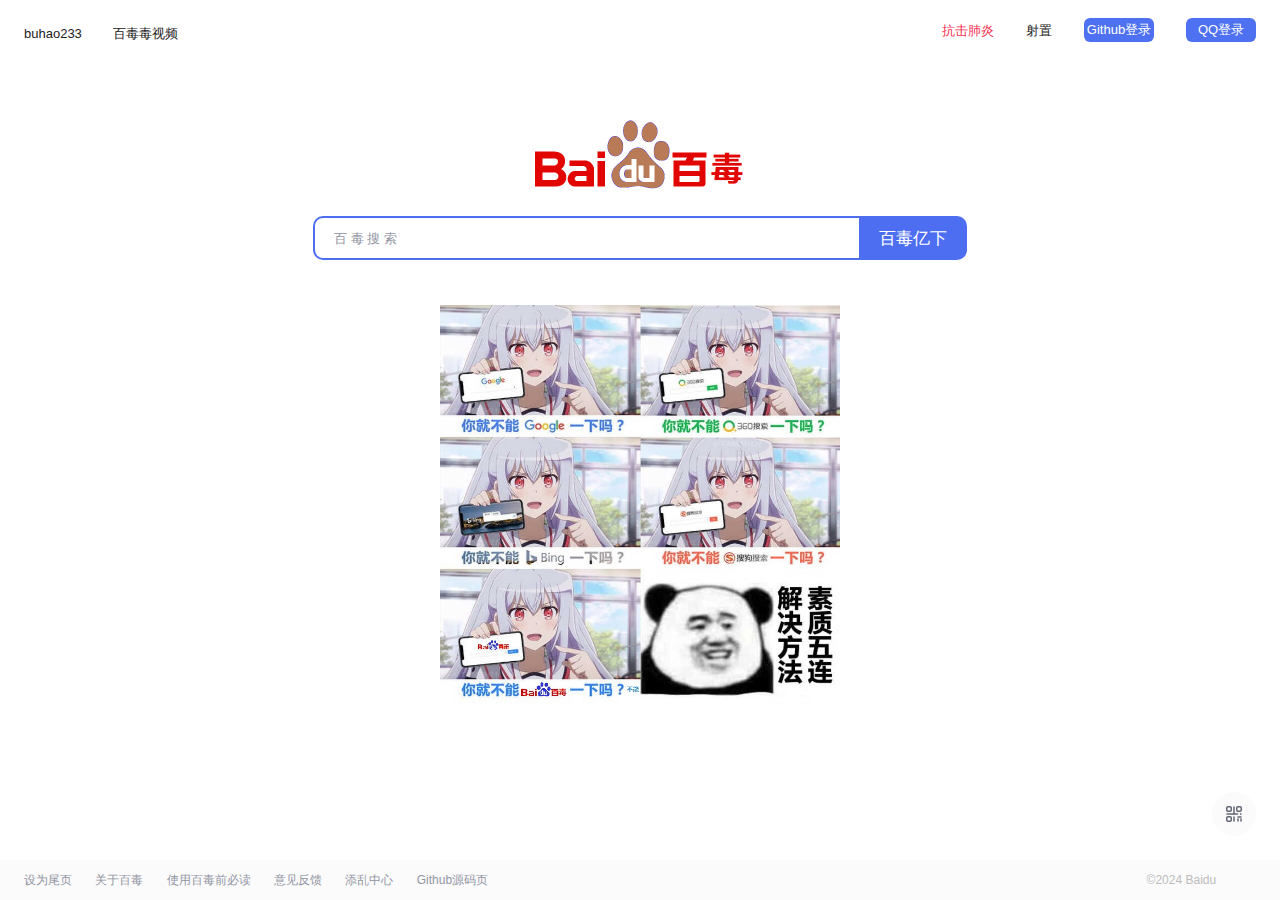
==== commit e4b0ce2b: "增加萌icp" ====
--- a/index.html
+++ b/index.html
@@ -10,9 +10,9 @@
     <link rel="shortcut icon" href="./favicon.ico" type="image/x-icon">
     <link rel="search" type="application/opensearchdescription+xml" href="./content-search.xml" title="百毒搜索">
     <link rel="icon" sizes="any" mask="" href="./baidu_85beaf5496f291521eb75ba38eacbd87.svg">
-    <link rel="dns-prefetch" href="https://dss0.bdstatic.com/">
+    <!-- <link rel="dns-prefetch" href="https://dss0.bdstatic.com/">
     <link rel="dns-prefetch" href="https://dss1.bdstatic.com/">
-    <link rel="dns-prefetch" href="https://ss1.bdstatic.com/">
+    <link rel="dns-prefetch" href="https://ss1.bdstatic.com/">-->
     <link rel="dns-prefetch" href="https://dnyyfb.github.io/baidu/">
     <link rel="dns-prefetch" href="https://dnyyfb.github.io/baidu/">
     <link rel="dns-prefetch" href="https://dnyyfb.github.io/baidu/">
@@ -4391,9 +4391,8 @@
                                     target="_blank">Github源码页</a></p>
                         </div>
                         <div id="s-bottom-layer-right" class="s-bottom-layer-right"><span
-                                class="lh">©2020&nbsp;Baidu&nbsp;</span><span class="lh">(毒)-欠骂性-2333-2333</span><span
-                                class="lh s-bottom-recordcode">百毒备2333333333号</span></a><span
-                                class="lh">毒ICP证233333号</span></div>
+                                class="lh">©2024&nbsp;Baidu&nbsp;</span><img src="./image/moeicon.png" alt="萌ICP" width="25" height="25" /><span
+                                class="lh s-bottom-recordcode"><a href="https://icp.gov.moe/?keyword=20243330" target="_blank">萌ICP备20243330号</a></span></div>
                     </div>
                 </div>
                 <div class="s_tab" id="s_tab">
@@ -4692,4 +4691,4 @@
 
 </body>
 
-</html>+</html>
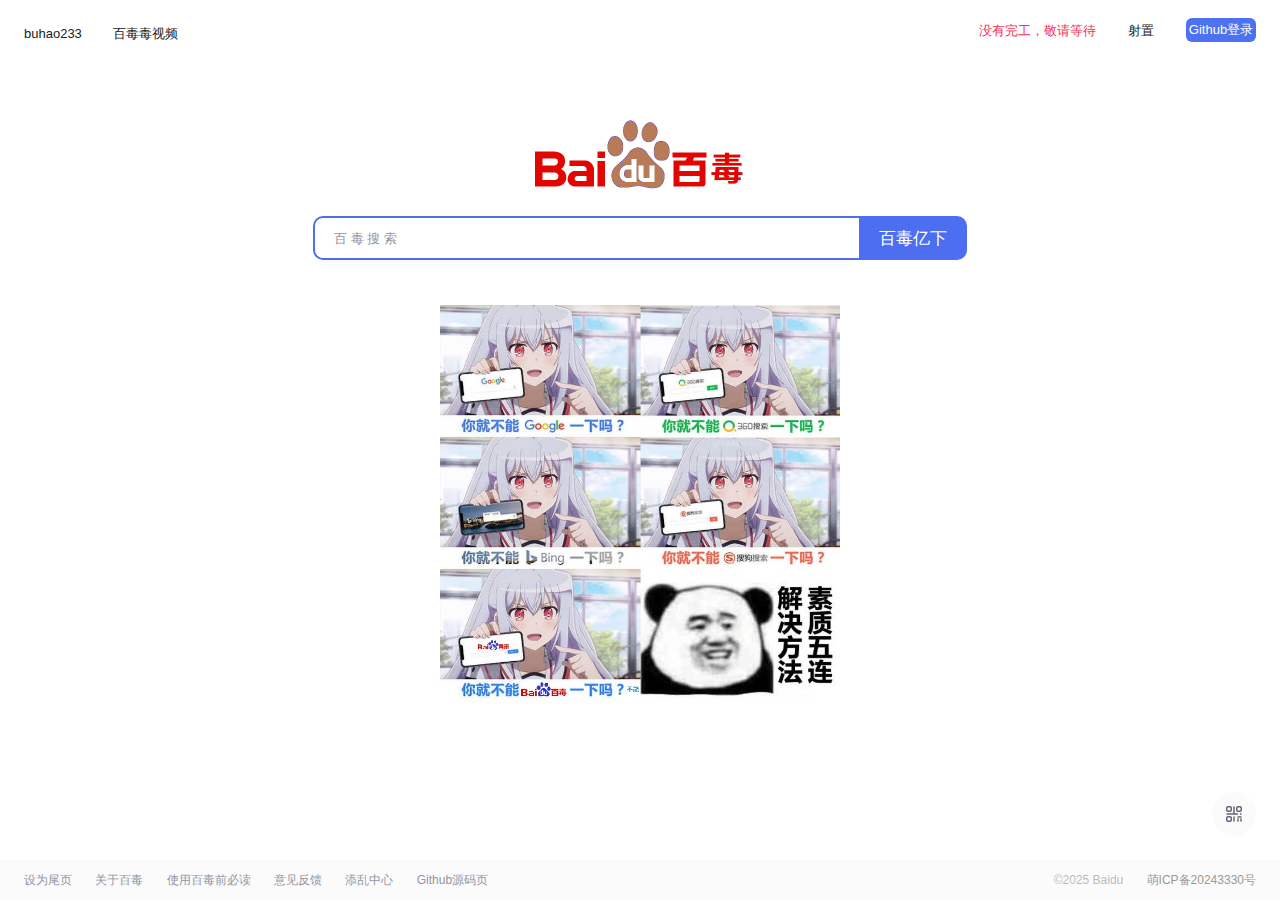
==== commit 8192803a: "迟来的 2025" ====
--- a/index.html
+++ b/index.html
@@ -4278,15 +4278,11 @@
                 </div>
             </div>
             <div id="u1" class="s-top-right s-isindex-wrap"><a
-                    href="https://voice.baidu.com/act/newpneumonia/newpneumonia/?from=osari_pc_1" target="_blank"
-                    id="virus-2020" class="s-top-right-text c-font-normal c-color-red dot">抗击肺炎</a><span
+                    href="#" target="_blank" class="s-top-right-text c-font-normal c-color-red dot">没有完工，敬请等待</a><span
                     class="s-top-right-text c-font-normal c-color-t" id="s-usersetting-top"
                     name="tj_settingicon">射置</span><a class="s-top-login-btn c-btn c-btn-primary c-btn-mini lb"
                     href="https://github.com/login/oauth/authorize?client_id=26ff616f299bf60cb054&allow_signup=true&scope=read:user,user:email"
-                    name="tj_login" onclick="return true;">Github登录</a><a
-                    class="s-top-login-btn c-btn c-btn-primary c-btn-mini lb"
-                    href="https://xiaojieapi.cn/API/skey.php?type=qun.qq.com" name="tj_login"
-                    onclick="return true;">QQ登录</a>
+                    name="tj_login" onclick="return true;">Github登录</a>
                 <div id="s-user-setting-menu" class="s-top-userset-menu c-floating-box c-font-normal"
                     style="display: none; right: 75px;">
                     <div class="s-user-setting-pfmenu"><a class="setpref" href="javascript:;">搜索射置</a><a
@@ -4391,7 +4387,7 @@
                                     target="_blank">Github源码页</a></p>
                         </div>
                         <div id="s-bottom-layer-right" class="s-bottom-layer-right"><span
-                                class="lh">©2024&nbsp;Baidu&nbsp;</span><img src="./image/moeicon.png" alt="萌ICP" width="25" height="25" /><span
+                                class="lh">©2025&nbsp;Baidu&nbsp;</span><span
                                 class="lh s-bottom-recordcode"><a href="https://icp.gov.moe/?keyword=20243330" target="_blank">萌ICP备20243330号</a></span></div>
                     </div>
                 </div>
